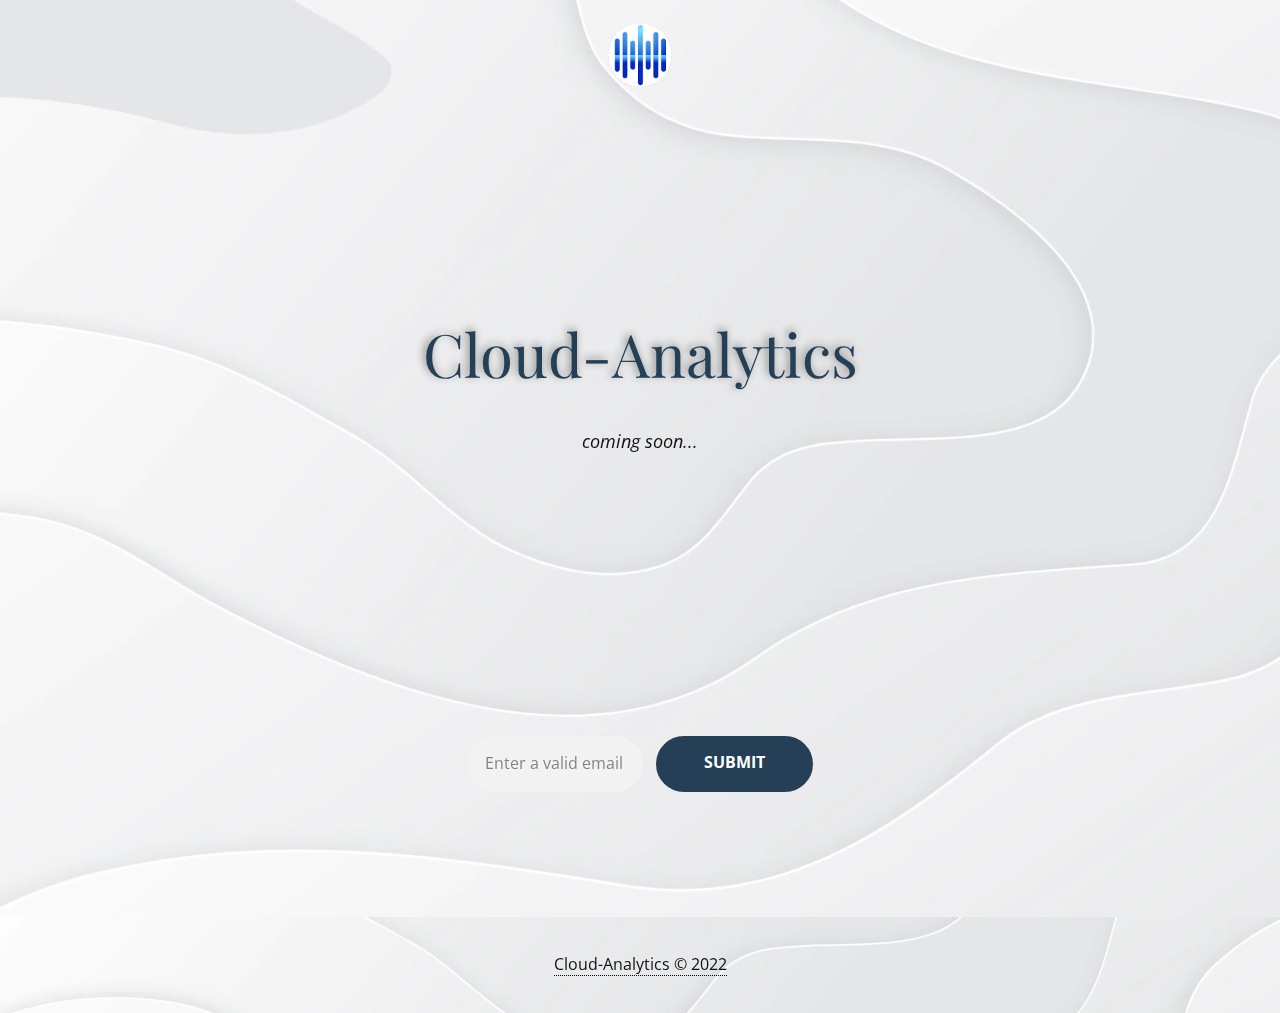
==== index.html @ 89d92451 "Update index.html" ====
<!DOCTYPE html>
<html style="font-size: 16px;" lang="en"><head>
   <meta name="viewport" content="width=device-width, initial-scale=0.7 user-scalable=no">
    <meta charset="utf-8">
    <meta name="keywords" content="Cloud-Analytics">
    <meta name="description" content="Cloud-Analytics">
    <title>Cloud-Analytics</title>
    <link rel="stylesheet" href="cloud.css" media="screen">
<link rel="stylesheet" href="Cloud-Analytics.css" media="screen">
    <script class="u-script" type="text/javascript" src="jquery.js" defer=""></script>
    <script class="u-script" type="text/javascript" src="cloud.js" defer=""></script>

    <meta name="referrer" content="origin">
    <meta property="og:title" content="Cloud-Analytics">
    <meta property="og:description" content="Cloud-Analytics">
    <meta property="og:image" content="/images/favicon.png">
    <meta property="og:url" content="https://cloud-analytics.co">
    <link id="u-theme-google-font" rel="stylesheet" href="https://fonts.googleapis.com/css?family=Montserrat:100,100i,200,200i,300,300i,400,400i,500,500i,600,600i,700,700i,800,800i,900,900i|Open+Sans:300,300i,400,400i,500,500i,600,600i,700,700i,800,800i">
    <link id="u-page-google-font" rel="stylesheet" href="https://fonts.googleapis.com/css?family=Playfair+Display:400,400i,500,500i,600,600i,700,700i,800,800i,900,900i">
    
    
    <script type="application/ld+json">{
		"@context": "http://schema.org",
		"@type": "Organization",
		"name": "cloudlaunch",
		"logo": "images/favicon.png"
"url": "https://i.imgur.com/BmWeyu3.gif",
}</script>
 
    <meta property="og:type" content="website">
  </head>
  <body data-home-page="Cloud-Analytics.html" data-home-page-title="Cloud-Analytics" class="u-body u-overlap u-overlap-transparent u-stick-footer u-xl-mode" data-lang="en"><header class="u-clearfix u-header u-header" id="sec-a7be"><div class="u-clearfix u-sheet u-sheet-1">
        <a href="/" class="u-image u-logo u-image-1" data-image-width="192" data-image-height="192">
          <img src="images/favicon.png" class="u-logo-image u-logo-image-1">
        </a>
      </div></header> 
    <section class="u-align-center u-clearfix u-uploaded-video u-video u-section-1" id="sec-edee">
      <div class="u-background-video u-expanded" style="">
        <div class="embed-responsive">
          <video class="embed-responsive-item" data-autoplay="1" loop="" muted="1" autoplay="autoplay" playsinline="">
            <source src="files/1209.mp4" type="video/mp4">
            <p>Your browser does not support HTML5 video.</p>
          </video>
        </div>
      </div>
      <div class="u-clearfix u-sheet u-sheet-1">
        <h1 class="u-custom-font u-font-playfair-display u-text u-text-1" data-animation-name="customAnimationIn" data-animation-duration="1500" data-animation-delay="0" data-animation-direction=""> Cloud-Analytics</h1>
        <p class="u-text u-text-2" data-animation-name="customAnimationIn" data-animation-duration="1500" data-animation-delay="500">coming soon...</p>
        <div class="u-form u-hidden-xs u-form-1">
          <form action="/" class="u-clearfix u-form-horizontal u-form-spacing-13 u-inner-form" source="email" name="form" style="padding: 0px;">
            <div class="u-form-email u-form-group u-label-none">
              <label for="email-6564" class="u-label u-label-1">Email</label>
              <input type="email" placeholder="Enter a valid email address" id="email-6564" name="email" class="u-border-5 u-border-grey-5 u-grey-5 u-input u-input-rectangle u-radius-50" required="">
            </div>
            <div class="u-align-left u-form-group u-form-submit u-label-none">
              <a href="#" class="u-active-palette-1-dark-3 u-border-5 u-border-active-palette-1-dark-3 u-border-hover-palette-1-dark-3 u-border-palette-1-base u-btn u-btn-round u-btn-submit u-button-style u-hover-palette-1-dark-3 u-palette-1-base u-radius-50 u-btn-1">Submit</a>
              <input type="submit" value="submit" class="u-form-control-hidden">
            </div>
            <div class="u-form-send-message u-form-send-success">submission received...</div>
            <div class="u-form-send-error u-form-send-message">Unable to send. Please fix errors then try again.</div>
            <input type="hidden" value="" name="recaptchaResponse">
            <input type="hidden" name="formServices" value="79f21104083711e670d4baa0f234811d">
          </form>
        </div>
      </div>
    </section>
    
    
    <footer class="u-align-center u-clearfix u-footer u-uploaded-video u-video" id="sec-b1d3"><div class="u-background-video u-expanded" style="">
        <div class="embed-responsive">
          <video class="embed-responsive-item" data-autoplay="1" loop="" muted="1" autoplay="autoplay" playsinline="">
            <source src="files/1209.mp4" type="video/mp4">
            <p>Your browser does not support HTML5 video.</p>
          </video>
        </div>
      </div><div class="u-clearfix u-sheet u-valign-middle u-sheet-1">
        <div class="u-clearfix u-custom-html u-expanded-width u-custom-html-1">
          <span class="hovertext" data-hover="Developed &amp; Designed By: haarshaan narendran"> Cloud-Analytics © 2022 </span>
          <style> .hovertext {
  position: relative;
  border-bottom: 1px dotted black;
}

.hovertext:before {
  content: attr(data-hover);
  visibility: hidden;
  opacity: 0;
  width: 140px;
  background-color: black;
  color: #fff;
  text-align: center;
  border-radius: 5px;
  padding: 5px 0;
  transition: opacity 1s ease-in-out;

  position: absolute;
  z-index: 1;
  left: 0;
  top: 110%;
}

.hovertext:hover:before {
  opacity: 1;
  visibility: visible;
}.hovertext:before {
  content: attr(data-hover);
  visibility: hidden;
  opacity: 0;
  width: max-content;
  background-color: black;
  color: #fff;
  text-align: center;
  border-radius: 5px;
  padding: 5px 5px;
  transition: opacity 1s ease-in-out;

  position: absolute;
  z-index: 1;
  left: 0;
  top: 110%;
} </style>
        </div>
      </div></footer>
  
</body></html>
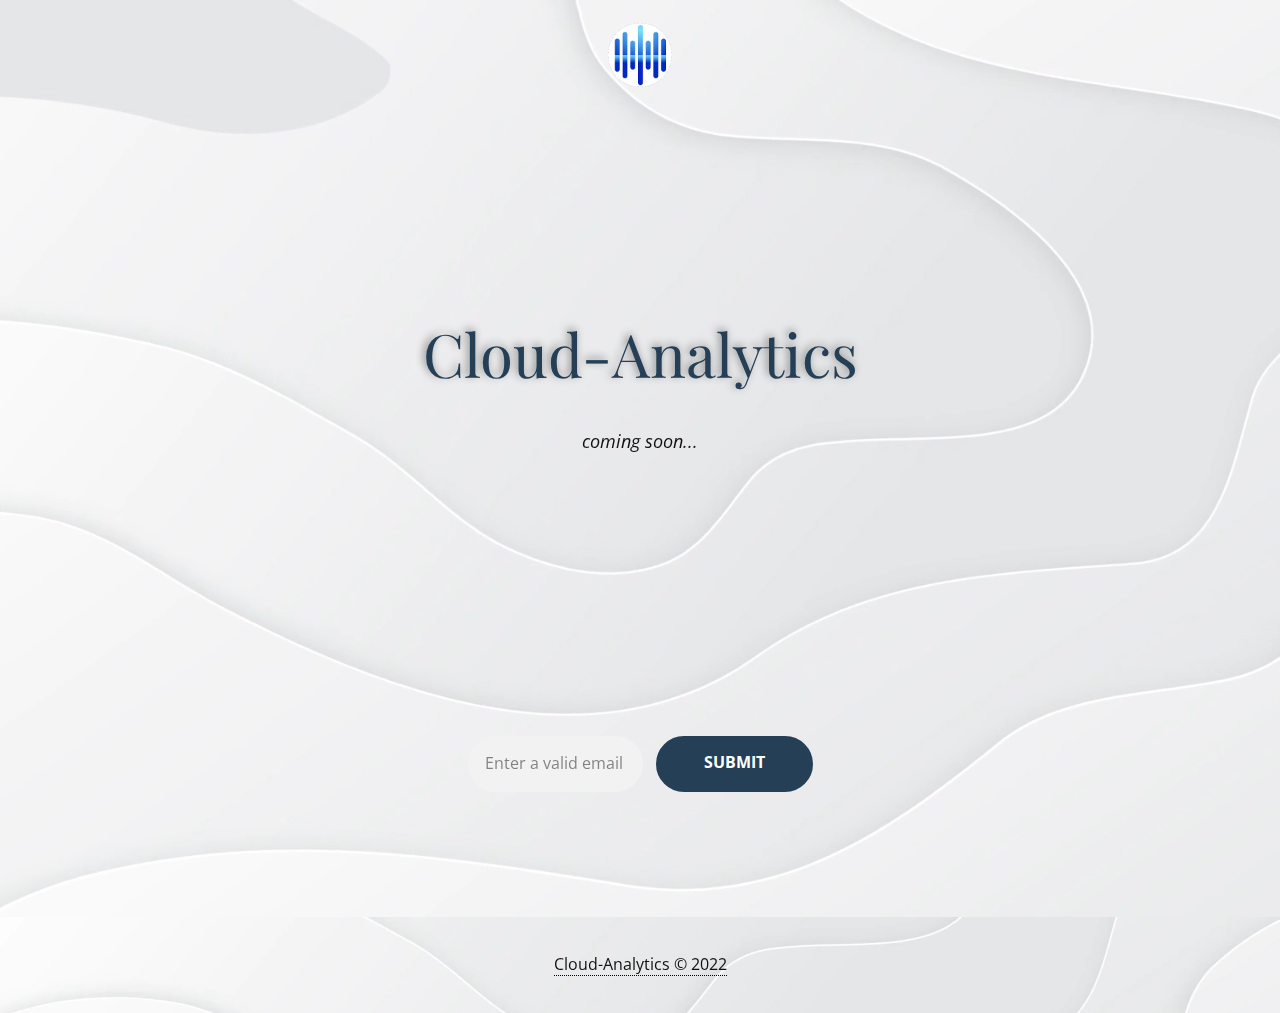
==== commit 69016d30: "Update index.html" ====
--- a/index.html
+++ b/index.html
@@ -9,6 +9,9 @@
 <link rel="stylesheet" href="Cloud-Analytics.css" media="screen">
     <script class="u-script" type="text/javascript" src="jquery.js" defer=""></script>
     <script class="u-script" type="text/javascript" src="cloud.js" defer=""></script>
+
+     <link rel="icon" href="favicon.png">
+	<script class="u-script" type="text/javascript" src="cloud-analytics.js" defer=""></script>
 
     <meta name="referrer" content="origin">
     <meta property="og:title" content="Cloud-Analytics">
@@ -47,7 +50,7 @@
         <h1 class="u-custom-font u-font-playfair-display u-text u-text-1" data-animation-name="customAnimationIn" data-animation-duration="1500" data-animation-delay="0" data-animation-direction=""> Cloud-Analytics</h1>
         <p class="u-text u-text-2" data-animation-name="customAnimationIn" data-animation-duration="1500" data-animation-delay="500">coming soon...</p>
         <div class="u-form u-hidden-xs u-form-1">
-          <form action="/" class="u-clearfix u-form-horizontal u-form-spacing-13 u-inner-form" source="email" name="form" style="padding: 0px;">
+          <form action="https://forms.nicepagesrv.com/Form/Process" class="u-clearfix u-form-horizontal u-form-spacing-13 u-inner-form" source="email" name="form" style="padding: 0px;">
             <div class="u-form-email u-form-group u-label-none">
               <label for="email-6564" class="u-label u-label-1">Email</label>
               <input type="email" placeholder="Enter a valid email address" id="email-6564" name="email" class="u-border-5 u-border-grey-5 u-grey-5 u-input u-input-rectangle u-radius-50" required="">
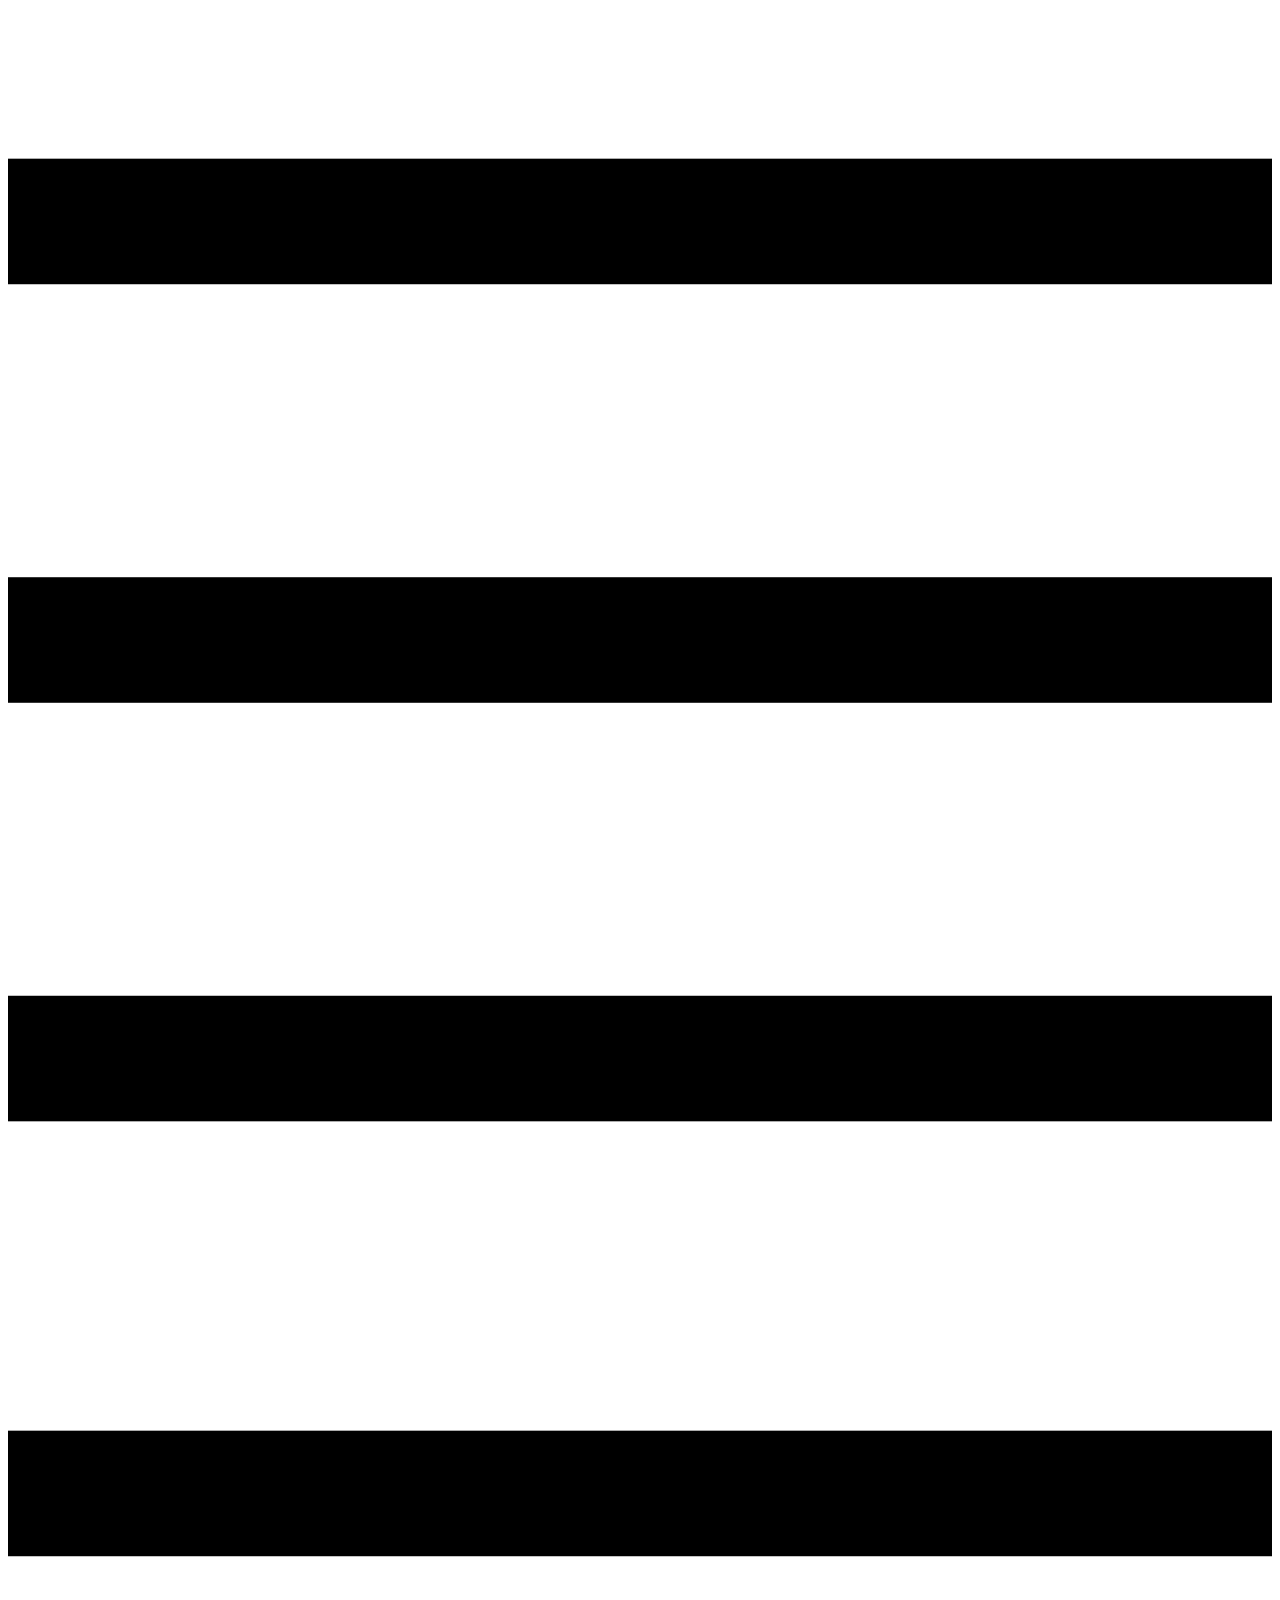
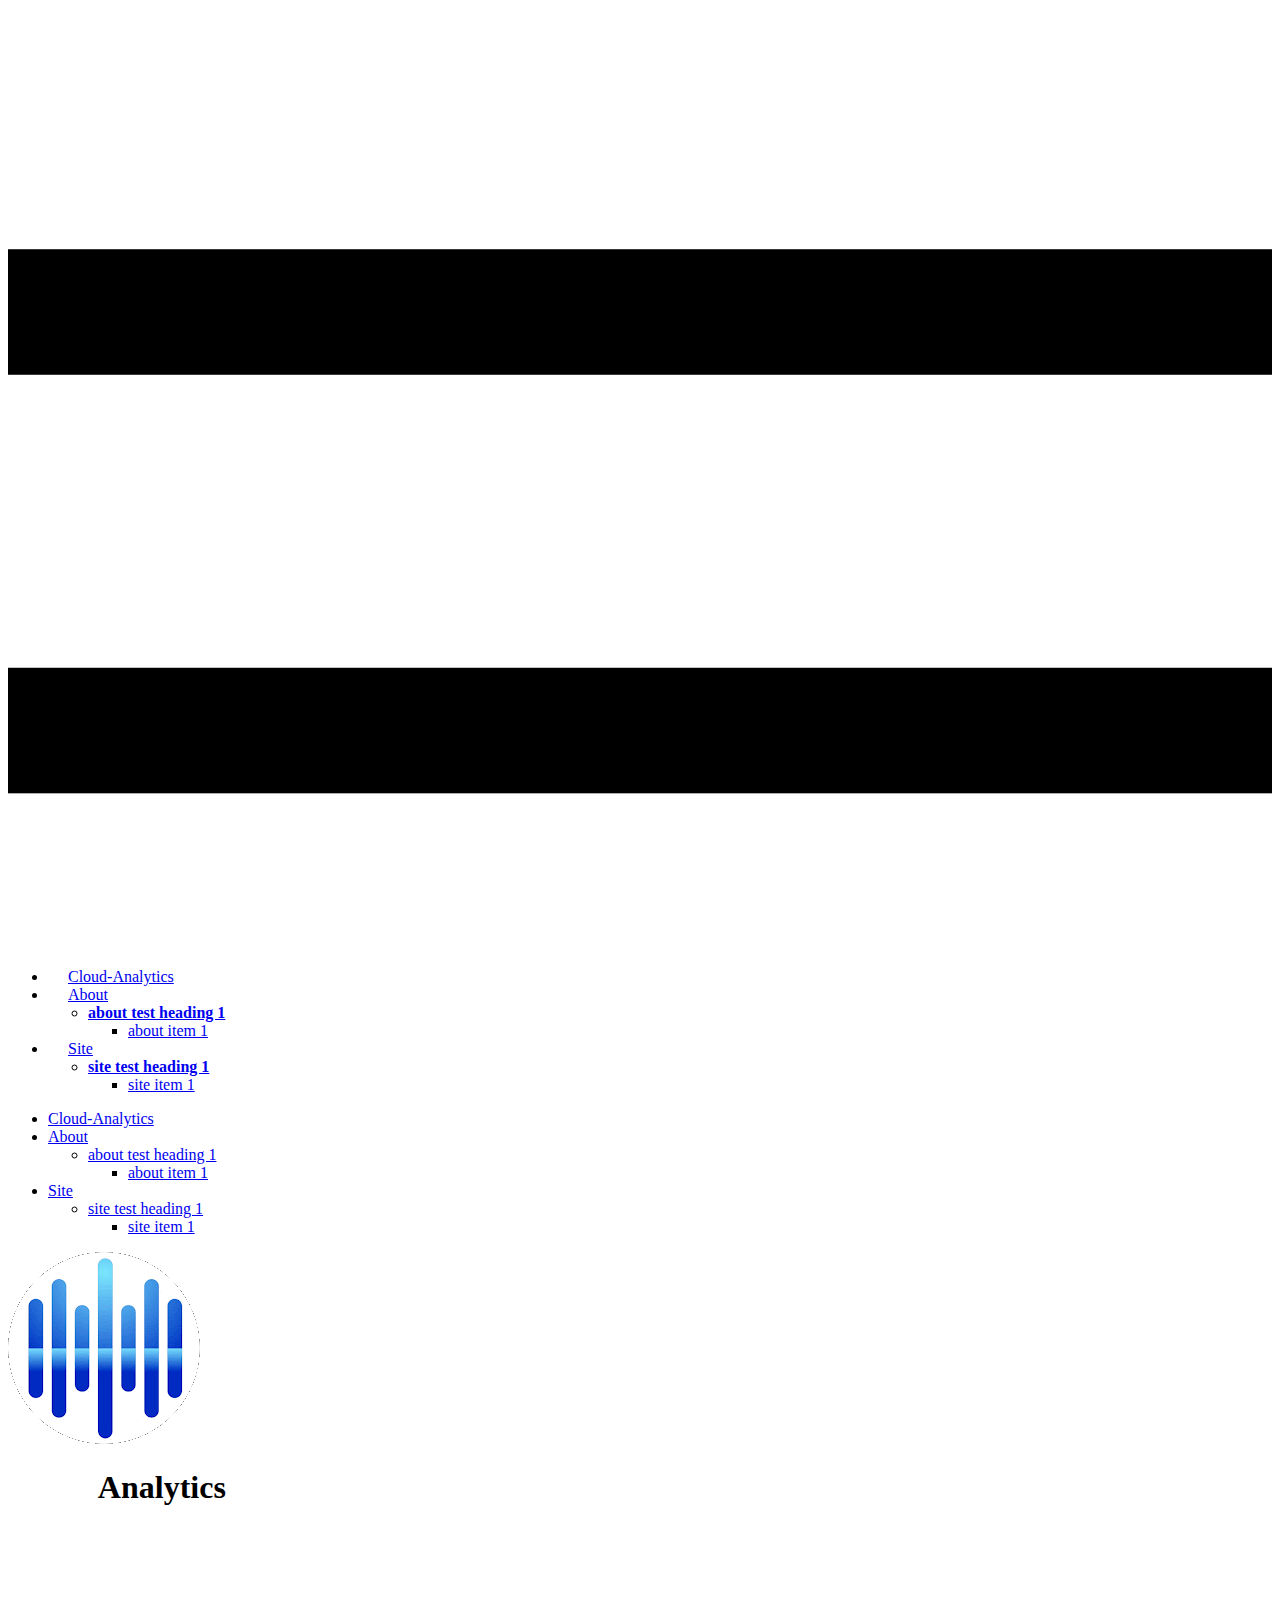
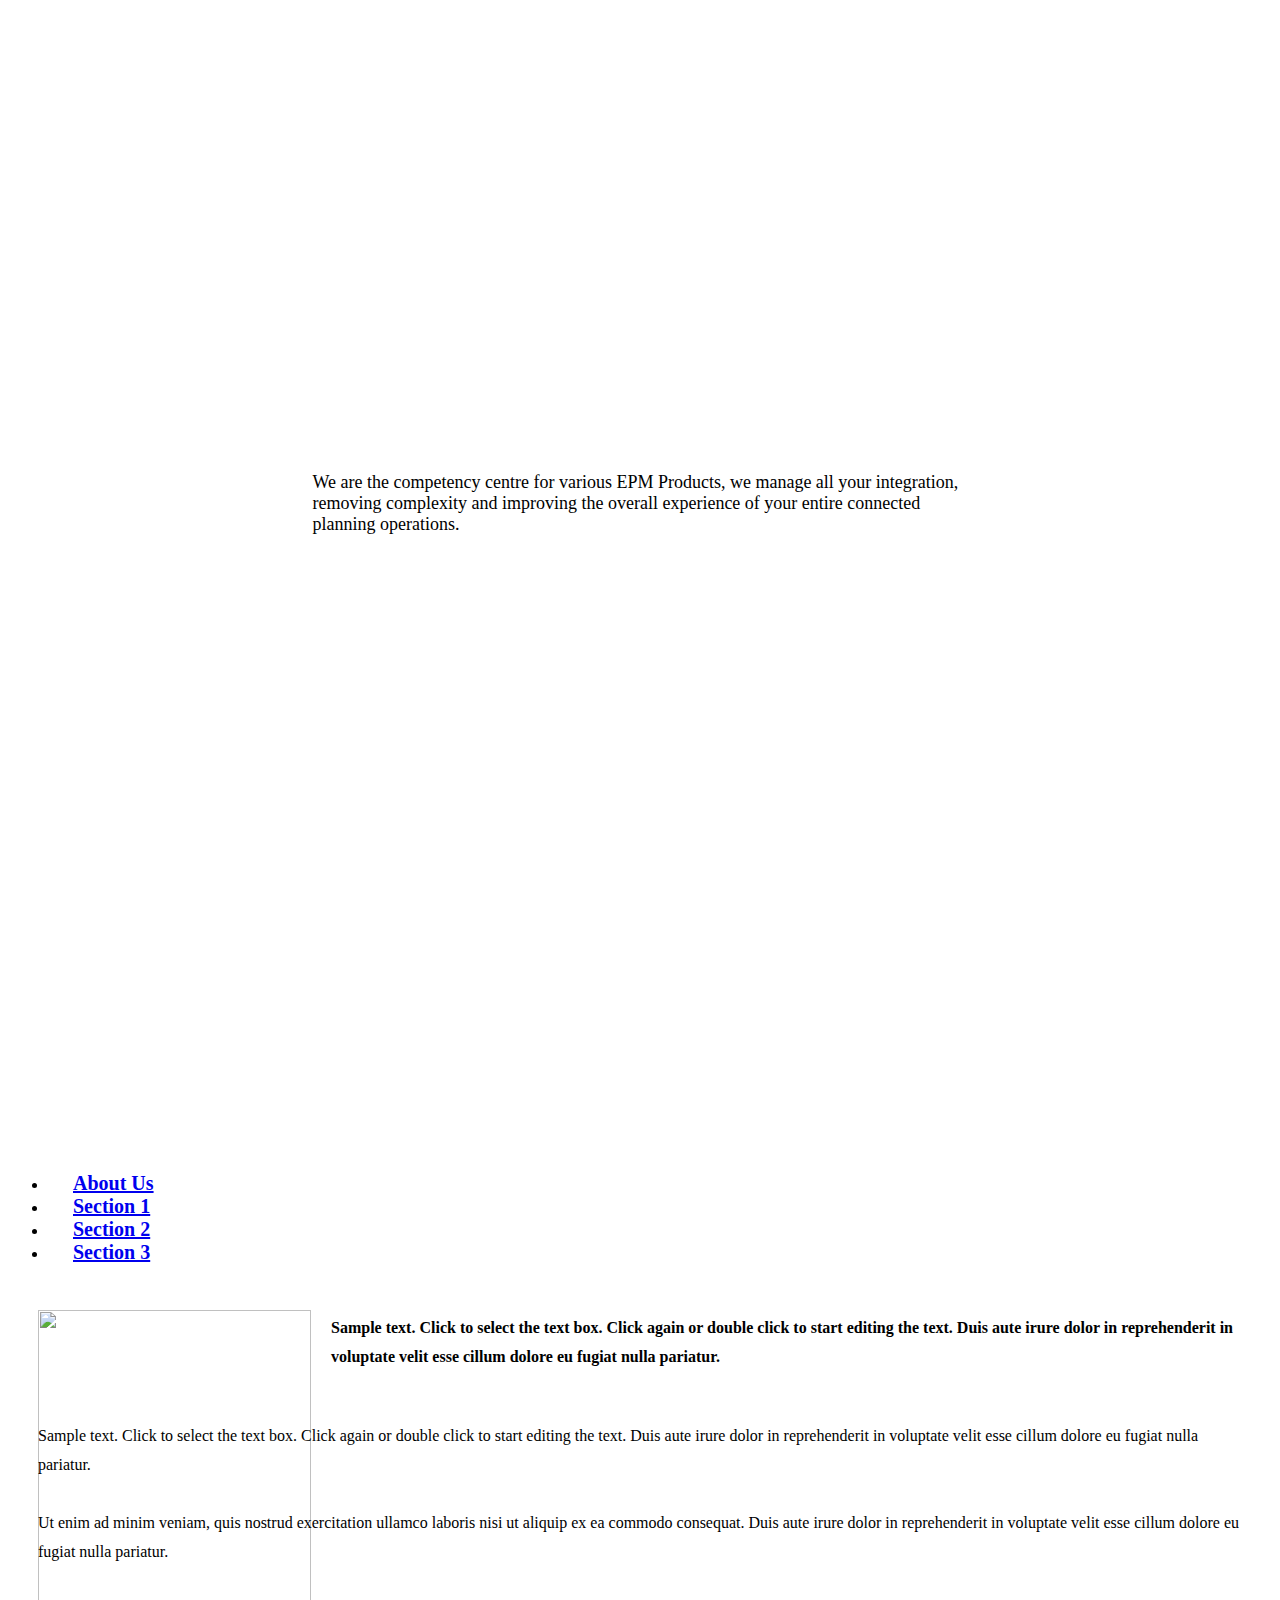
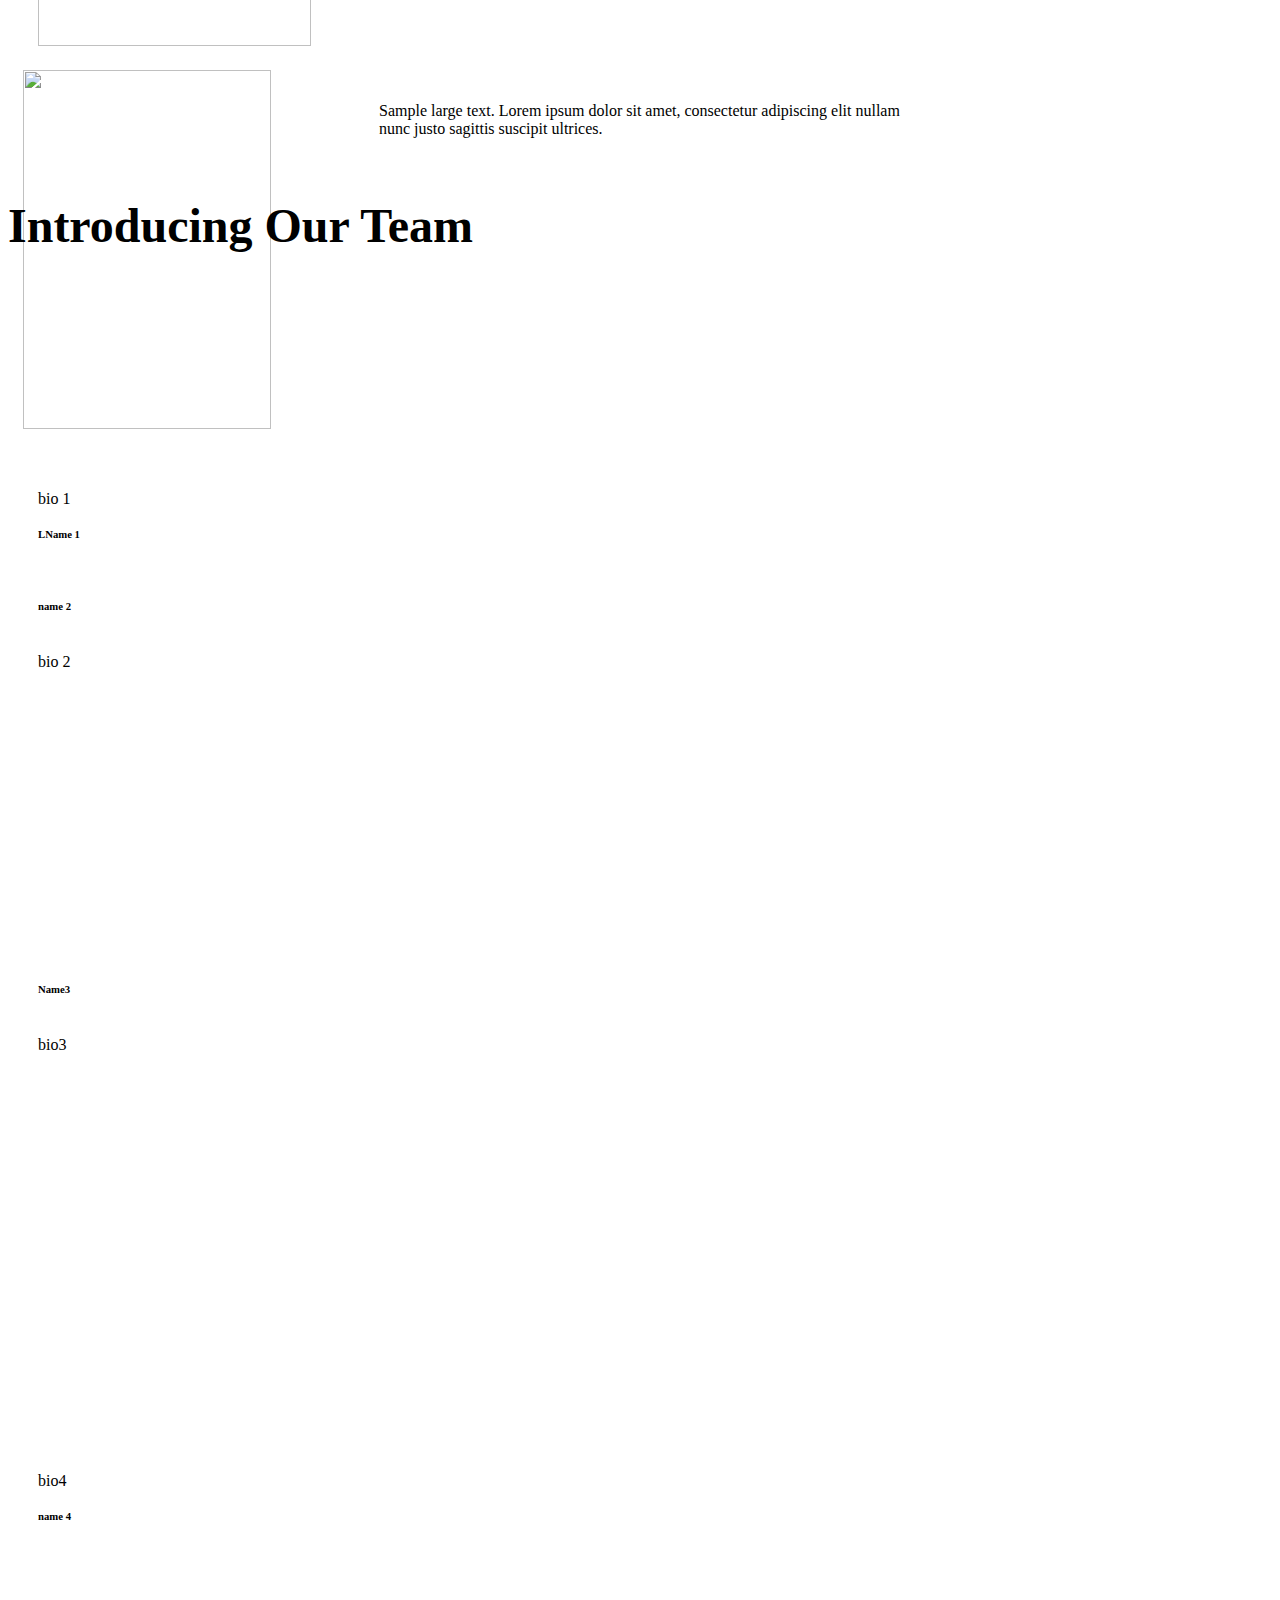
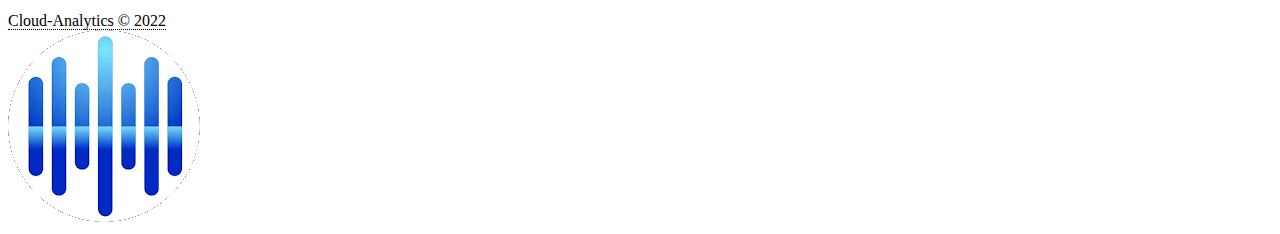
==== commit 99626f90: "Add files via upload" ====
--- a/index.html
+++ b/index.html
@@ -1,83 +1,197 @@
 <!DOCTYPE html>
 <html style="font-size: 16px;" lang="en"><head>
-   <meta name="viewport" content="width=device-width, initial-scale=0.7 user-scalable=no">
+    <meta name="viewport" content="width=device-width, initial-scale=1.0">
     <meta charset="utf-8">
-    <meta name="keywords" content="Cloud-Analytics">
-    <meta name="description" content="Cloud-Analytics">
+    <meta name="keywords" content="corporate, ​​We have the knowledge and experience, 01, 02, ​​We run all kinds of IT services that vow your success, ​We believe that people can be truly happy on the outside only after reaching happiness within., ​Looking For Visa Applications Just Call Us!, Meet The Team, ​Large payments volume or unique business model?, ​Small Pricing Plan For Your Creative Business">
+    <meta name="description" content="">
     <title>Cloud-Analytics</title>
-    <link rel="stylesheet" href="cloud.css" media="screen">
+    <link rel="stylesheet" href="nicepage.css" media="screen">
 <link rel="stylesheet" href="Cloud-Analytics.css" media="screen">
     <script class="u-script" type="text/javascript" src="jquery.js" defer=""></script>
-    <script class="u-script" type="text/javascript" src="cloud.js" defer=""></script>
-
-     <link rel="icon" href="favicon.png">
-	<script class="u-script" type="text/javascript" src="cloud-analytics.js" defer=""></script>
-
-    <meta name="referrer" content="origin">
-    <meta property="og:title" content="Cloud-Analytics">
-    <meta property="og:description" content="Cloud-Analytics">
-    <meta property="og:image" content="/images/favicon.png">
-    <meta property="og:url" content="https://cloud-analytics.co">
-    <link id="u-theme-google-font" rel="stylesheet" href="https://fonts.googleapis.com/css?family=Montserrat:100,100i,200,200i,300,300i,400,400i,500,500i,600,600i,700,700i,800,800i,900,900i|Open+Sans:300,300i,400,400i,500,500i,600,600i,700,700i,800,800i">
-    <link id="u-page-google-font" rel="stylesheet" href="https://fonts.googleapis.com/css?family=Playfair+Display:400,400i,500,500i,600,600i,700,700i,800,800i,900,900i">
+    <script class="u-script" type="text/javascript" src="nicepage.js" defer=""></script>
+    <meta name="generator" content="Nicepage 5.1.5, nicepage.com">
+    <link rel="icon" href="images/favicon.png">
+    <link id="u-theme-google-font" rel="stylesheet" href="https://fonts.googleapis.com/css?family=Roboto:100,100i,300,300i,400,400i,500,500i,700,700i,900,900i|Open+Sans:300,300i,400,400i,500,500i,600,600i,700,700i,800,800i">
+    <link id="u-page-google-font" rel="stylesheet" href="https://fonts.googleapis.com/css?family=Merriweather:300,300i,400,400i,700,700i,900,900i|Montserrat:100,100i,200,200i,300,300i,400,400i,500,500i,600,600i,700,700i,800,800i,900,900i">
+    
+    
     
     
     <script type="application/ld+json">{
 		"@context": "http://schema.org",
 		"@type": "Organization",
-		"name": "cloudlaunch",
-		"logo": "images/favicon.png"
-"url": "https://i.imgur.com/BmWeyu3.gif",
+		"name": "CloudAnalytics",
+		"logo": "images/favicon.png?rand=3e0a"
 }</script>
- 
+    <meta name="theme-color" content="#1d6df0">
+    <meta property="og:title" content="Cloud-Analytics">
+    <meta property="og:description" content="">
     <meta property="og:type" content="website">
   </head>
-  <body data-home-page="Cloud-Analytics.html" data-home-page-title="Cloud-Analytics" class="u-body u-overlap u-overlap-transparent u-stick-footer u-xl-mode" data-lang="en"><header class="u-clearfix u-header u-header" id="sec-a7be"><div class="u-clearfix u-sheet u-sheet-1">
-        <a href="/" class="u-image u-logo u-image-1" data-image-width="192" data-image-height="192">
-          <img src="images/favicon.png" class="u-logo-image u-logo-image-1">
+  <body data-home-page="Cloud-Analytics.html" data-home-page-title="Cloud-Analytics" class="u-body u-overlap u-overlap-contrast u-xl-mode" data-lang="en"><header class="u-clearfix u-header u-header" id="sec-2427"><div class="u-clearfix u-sheet u-sheet-1">
+        <nav class="u-align-left u-dropdown-icon u-menu u-menu-mega u-offcanvas u-offcanvas-shift u-menu-1" data-responsive-from="XS" data-position="">
+          <div class="menu-collapse" style="font-size: 1rem; font-weight: 700; letter-spacing: 0px;">
+            <a class="u-button-style u-custom-active-border-color u-custom-active-color u-custom-border u-custom-border-color u-custom-border-radius u-custom-borders u-custom-color u-custom-hover-border-color u-custom-hover-color u-custom-left-right-menu-spacing u-custom-padding-bottom u-custom-text-active-color u-custom-text-color u-custom-text-decoration u-custom-text-hover-color u-custom-text-shadow u-custom-top-bottom-menu-spacing u-nav-link" href="#" style="padding: 8px 0px; font-size: calc(1em + 18px);">
+              <svg class="u-svg-link" preserveAspectRatio="xMidYMin slice" viewBox="0 0 302 302" style=""><use xmlns:xlink="http://www.w3.org/1999/xlink" xlink:href="#svg-5c50"></use></svg>
+              <svg xmlns="http://www.w3.org/2000/svg" xmlns:xlink="http://www.w3.org/1999/xlink" version="1.1" id="svg-5c50" x="0px" y="0px" viewBox="0 0 302 302" style="enable-background:new 0 0 302 302;" xml:space="preserve" class="u-svg-content"><g><rect y="36" width="302" height="30"></rect><rect y="236" width="302" height="30"></rect><rect y="136" width="302" height="30"></rect>
+</g><g></g><g></g><g></g><g></g><g></g><g></g><g></g><g></g><g></g><g></g><g></g><g></g><g></g><g></g><g></g></svg>
+            </a>
+          </div>
+          <div class="u-custom-menu u-nav-container">
+            <ul class="u-nav u-unstyled u-nav-1"><li class="u-nav-item"><a class="u-active-white u-button-style u-custom-color-1 u-hover-palette-4-light-1 u-nav-link u-radius-2 u-text-active-palette-1-base u-text-hover-palette-2-base" href="Cloud-Analytics.html" style="padding: 10px 20px;">Cloud-Analytics</a>
+</li><li class="u-nav-item"><a class="u-active-white u-button-style u-custom-color-1 u-hover-palette-4-light-1 u-nav-link u-radius-2 u-text-active-palette-1-base u-text-hover-palette-2-base" href="About.html" style="padding: 10px 20px;">About</a><div class="level-2 u-border-1 u-border-grey-30 u-columns-auto u-inner-container-layout u-mega-popup u-nav-popup u-white u-nav-popup-1"><ul class="u-h-spacing-20 u-nav u-popupmenu-items u-unstyled u-v-spacing-11"><li class="u-nav-item"><a class="u-button-style u-nav-link u-text-body-color" href="/" style="font-weight: 700;">about test heading 1</a><div class="level-3 u-nav-popup"><ul class="u-h-spacing-20 u-nav u-unstyled u-v-spacing-10"><li class="u-nav-item"><a class="u-button-style u-nav-link u-text-body-color" href="/">about item 1</a>
+</li></ul>
+</div>
+</li></ul>
+</div>
+</li><li class="u-nav-item"><a class="u-active-white u-button-style u-custom-color-1 u-hover-palette-4-light-1 u-nav-link u-radius-2 u-text-active-palette-1-base u-text-hover-palette-2-base" href="Site.html" style="padding: 10px 2px 10px 20px;">Site</a><div class="level-2 u-border-1 u-border-grey-30 u-columns-auto u-inner-container-layout u-mega-popup u-nav-popup u-white u-nav-popup-3"><ul class="u-h-spacing-20 u-nav u-popupmenu-items u-unstyled u-v-spacing-11"><li class="u-nav-item"><a class="u-button-style u-nav-link u-text-body-color" href="/" style="font-weight: 700;">site test heading 1</a><div class="level-3 u-nav-popup"><ul class="u-h-spacing-20 u-nav u-unstyled u-v-spacing-10"><li class="u-nav-item"><a class="u-button-style u-nav-link u-text-body-color" href="/">site item 1</a>
+</li></ul>
+</div>
+</li></ul>
+</div>
+</li></ul>
+          </div>
+          <div class="u-custom-menu u-nav-container-collapse">
+            <div class="u-align-center u-black u-container-style u-inner-container-layout u-opacity u-opacity-95 u-sidenav">
+              <div class="u-inner-container-layout u-sidenav-overflow">
+                <div class="u-menu-close"></div>
+                <ul class="u-align-center u-nav u-popupmenu-items u-unstyled u-nav-6"><li class="u-nav-item"><a class="u-button-style u-nav-link" href="Cloud-Analytics.html">Cloud-Analytics</a>
+</li><li class="u-nav-item"><a class="u-button-style u-nav-link" href="About.html">About</a><div class="u-nav-popup"><ul class="u-h-spacing-20 u-nav u-unstyled u-v-spacing-11"><li class="u-nav-item"><a class="u-button-style u-nav-link" href="/">about test heading 1</a><div class="u-nav-popup"><ul class="u-h-spacing-20 u-nav u-unstyled u-v-spacing-11"><li class="u-nav-item"><a class="u-button-style u-nav-link" href="/">about item 1</a>
+</li></ul>
+</div>
+</li></ul>
+</div>
+</li><li class="u-nav-item"><a class="u-button-style u-nav-link" href="Site.html">Site</a><div class="u-nav-popup"><ul class="u-h-spacing-20 u-nav u-unstyled u-v-spacing-11"><li class="u-nav-item"><a class="u-button-style u-nav-link" href="/">site test heading 1</a><div class="u-nav-popup"><ul class="u-h-spacing-20 u-nav u-unstyled u-v-spacing-11"><li class="u-nav-item"><a class="u-button-style u-nav-link" href="/">site item 1</a>
+</li></ul>
+</div>
+</li></ul>
+</div>
+</li></ul>
+              </div>
+            </div>
+            <div class="u-black u-menu-overlay u-opacity u-opacity-70"></div>
+          </div>
+        </nav>
+        <a href="https://nicepage.com/wordpress-website-builder" class="u-image u-logo u-image-1" data-image-width="192" data-image-height="192">
+          <img src="images/favicon.png?rand=3e0a" class="u-logo-image u-logo-image-1">
         </a>
-      </div></header> 
-    <section class="u-align-center u-clearfix u-uploaded-video u-video u-section-1" id="sec-edee">
-      <div class="u-background-video u-expanded" style="">
+        <h1 class="u-hover-feature u-text u-text-default-lg u-text-default-md u-text-default-xl u-text-1">
+          <span class="u-text-palette-1-base">
+            <font color="#ffffff">Cloud</font>
+            <span class="u-text-custom-color-1">Analytics</span>
+          </span>
+        </h1>
+      </div></header>
+    <section class="u-clearfix u-shading u-uploaded-video u-video u-section-1" id="sec-7ab4">
+      <div class="u-background-video u-expanded u-video-contain" style="filter: brightness(0.8);">
         <div class="embed-responsive">
           <video class="embed-responsive-item" data-autoplay="1" loop="" muted="1" autoplay="autoplay" playsinline="">
-            <source src="files/1209.mp4" type="video/mp4">
+            <source src="files/businessbackgroundwithbigdataandlaptophd2022.mp4" type="video/mp4">
             <p>Your browser does not support HTML5 video.</p>
           </video>
         </div>
       </div>
       <div class="u-clearfix u-sheet u-sheet-1">
-        <h1 class="u-custom-font u-font-playfair-display u-text u-text-1" data-animation-name="customAnimationIn" data-animation-duration="1500" data-animation-delay="0" data-animation-direction=""> Cloud-Analytics</h1>
-        <p class="u-text u-text-2" data-animation-name="customAnimationIn" data-animation-duration="1500" data-animation-delay="500">coming soon...</p>
-        <div class="u-form u-hidden-xs u-form-1">
-          <form action="https://forms.nicepagesrv.com/Form/Process" class="u-clearfix u-form-horizontal u-form-spacing-13 u-inner-form" source="email" name="form" style="padding: 0px;">
-            <div class="u-form-email u-form-group u-label-none">
-              <label for="email-6564" class="u-label u-label-1">Email</label>
-              <input type="email" placeholder="Enter a valid email address" id="email-6564" name="email" class="u-border-5 u-border-grey-5 u-grey-5 u-input u-input-rectangle u-radius-50" required="">
-            </div>
-            <div class="u-align-left u-form-group u-form-submit u-label-none">
-              <a href="#" class="u-active-palette-1-dark-3 u-border-5 u-border-active-palette-1-dark-3 u-border-hover-palette-1-dark-3 u-border-palette-1-base u-btn u-btn-round u-btn-submit u-button-style u-hover-palette-1-dark-3 u-palette-1-base u-radius-50 u-btn-1">Submit</a>
-              <input type="submit" value="submit" class="u-form-control-hidden">
-            </div>
-            <div class="u-form-send-message u-form-send-success">submission received...</div>
-            <div class="u-form-send-error u-form-send-message">Unable to send. Please fix errors then try again.</div>
-            <input type="hidden" value="" name="recaptchaResponse">
-            <input type="hidden" name="formServices" value="79f21104083711e670d4baa0f234811d">
-          </form>
-        </div>
-      </div>
+        <blockquote class="u-custom-font u-font-merriweather u-hover-feature u-text u-text-1"> We are  the competency centre for various EPM Products, we manage all your integration, removing complexity and improving the overall experience of your entire connected planning operations.<br>
+        </blockquote>
+      </div>
+      
     </section>
-    
-    
-    <footer class="u-align-center u-clearfix u-footer u-uploaded-video u-video" id="sec-b1d3"><div class="u-background-video u-expanded" style="">
-        <div class="embed-responsive">
-          <video class="embed-responsive-item" data-autoplay="1" loop="" muted="1" autoplay="autoplay" playsinline="">
-            <source src="files/1209.mp4" type="video/mp4">
-            <p>Your browser does not support HTML5 video.</p>
-          </video>
-        </div>
-      </div><div class="u-clearfix u-sheet u-valign-middle u-sheet-1">
-        <div class="u-clearfix u-custom-html u-expanded-width u-custom-html-1">
+    <section class="u-align-center u-clearfix u-palette-5-dark-3 u-section-2" id="carousel_9fe2">
+      <div class="u-clearfix u-sheet u-valign-middle-lg u-valign-middle-md u-valign-middle-sm u-valign-middle-xl u-sheet-1">
+        <div class="u-expanded-width u-tab-links-align-justify u-tabs u-tabs-1">
+          <ul class="u-tab-list u-unstyled" role="tablist">
+            <li class="u-tab-item" role="presentation">
+              <a class="active u-active-custom-color-1 u-button-style u-custom-color-2 u-hover-white u-tab-link u-tab-link-1" id="link-tab-0da5" href="#tab-0da5" role="tab" aria-controls="tab-0da5" aria-selected="true">About Us</a>
+            </li>
+            <li class="u-tab-item" role="presentation">
+              <a class="u-active-custom-color-1 u-button-style u-custom-color-2 u-hover-white u-tab-link u-tab-link-2" id="link-tab-14b7" href="#tab-14b7" role="tab" aria-controls="tab-14b7" aria-selected="false">Section 1</a>
+            </li>
+            <li class="u-tab-item" role="presentation">
+              <a class="u-active-custom-color-1 u-button-style u-custom-color-2 u-hover-white u-tab-link u-tab-link-3" id="link-tab-2917" href="#tab-2917" role="tab" aria-controls="tab-2917" aria-selected="false">Section 2</a>
+            </li>
+            <li class="u-tab-item u-tab-item-4" role="presentation">
+              <a class="u-active-custom-color-1 u-button-style u-custom-color-2 u-hover-white u-tab-link u-tab-link-4" id="tab-7fce" href="#link-tab-7fce" role="tab" aria-controls="link-tab-7fce" aria-selected="false">Section 3</a>
+            </li>
+          </ul>
+          <div class="u-tab-content">
+            <div class="u-container-style u-tab-active u-tab-pane u-white u-tab-pane-1" id="tab-0da5" role="tabpanel" aria-labelledby="link-tab-0da5">
+              <div class="u-container-layout u-container-layout-1">
+                <img src="images/aerial-view-business-data-analysis-graph_53876-146152.jpg.webp" alt="" class="u-expanded-width-sm u-expanded-width-xs u-image u-image-default u-image-1" data-image-width="2000" data-image-height="1146">
+                <p class="u-text u-text-1">Sample text. Click to select the text box. Click again or double click to start editing the text. Duis aute irure dolor in reprehenderit in voluptate velit esse cillum dolore eu fugiat nulla pariatur.</p>
+              </div>
+            </div>
+            <div class="u-container-style u-tab-pane u-white u-tab-pane-2" id="tab-14b7" role="tabpanel" aria-labelledby="link-tab-14b7">
+              <div class="u-container-layout u-container-layout-2">
+                <p class="u-text u-text-2">Sample text. Click to select the text box. Click again or double click to start editing the text. Duis aute irure dolor in reprehenderit in voluptate velit esse cillum dolore eu fugiat nulla pariatur.<br>
+                  <br>Ut enim ad minim veniam, quis nostrud exercitation ullamco laboris nisi ut aliquip ex ea commodo consequat.&nbsp;Duis aute irure dolor in reprehenderit in voluptate velit esse cillum dolore eu fugiat nulla pariatur. 
+                </p>
+              </div>
+            </div>
+            <div class="u-container-style u-tab-pane u-white u-tab-pane-3" id="tab-2917" role="tabpanel" aria-labelledby="link-tab-2917">
+              <div class="u-container-layout u-container-layout-3"></div>
+            </div>
+            <div class="u-container-style u-tab-pane u-white u-tab-pane-4" id="link-tab-7fce" role="tabpanel" aria-labelledby="tab-7fce">
+              <div class="u-container-layout u-container-layout-4">
+                <img class="u-image u-image-round u-radius-10 u-image-2" src="images/299666721c06ae402de795292ccfb46b5b74e4a23ade87b41986cfd1b87d6870879c7d539ce2db47219a22cd30966c3dd4217e8da13adfcd75aeac_1280.jpg" alt="" data-image-width="1280" data-image-height="850">
+                <p class="u-custom-font u-font-merriweather u-large-text u-text u-text-variant u-text-3">Sample large text. Lorem ipsum dolor sit amet, consectetur adipiscing elit nullam nunc justo sagittis suscipit ultrices.</p>
+              </div>
+            </div>
+          </div>
+        </div>
+      </div>
+    </section>
+    <section class="u-align-center u-clearfix u-section-3" id="carousel_53c3">
+      <div class="u-clearfix u-sheet u-valign-middle-sm u-sheet-1">
+        <h2 class="u-custom-font u-font-montserrat u-text u-text-default u-text-1">Introducing Our Team</h2>
+        <div class="u-clearfix u-expanded-width u-gutter-40 u-layout-wrap u-layout-wrap-1">
+          <div class="u-gutter-0 u-layout">
+            <div class="u-layout-col">
+              <div class="u-size-30">
+                <div class="u-layout-row">
+                  <div class="u-align-left u-container-style u-layout-cell u-size-30 u-layout-cell-1">
+                    <div class="u-container-layout u-valign-top-lg u-valign-top-md u-valign-top-xl u-container-layout-1">
+                      <div class="u-image u-image-circle u-image-1" data-image-width="170" data-image-height="170"></div>
+                      <p class="u-text u-text-default u-text-2">bio 1</p>
+                      <h6 class="u-text u-text-default u-text-3">LName 1</h6>
+                    </div>
+                  </div>
+                  <div class="u-align-right u-container-style u-grey-5 u-layout-cell u-size-30 u-layout-cell-2">
+                    <div class="u-container-layout u-valign-bottom-lg u-valign-bottom-md u-valign-bottom-xl u-container-layout-2">
+                      <h6 class="u-text u-text-default u-text-4">name 2</h6>
+                      <p class="u-text u-text-5">bio 2</p>
+                      <div class="u-image u-image-circle u-image-2" data-image-width="170" data-image-height="170"></div>
+                    </div>
+                  </div>
+                </div>
+              </div>
+              <div class="u-size-30">
+                <div class="u-layout-row">
+                  <div class="u-align-right u-container-style u-grey-5 u-layout-cell u-size-30 u-layout-cell-3">
+                    <div class="u-container-layout u-valign-top-lg u-valign-top-md u-valign-top-xl u-container-layout-3">
+                      <h6 class="u-text u-text-default u-text-6">Name3</h6>
+                      <p class="u-text u-text-7">bio3</p>
+                      <div class="u-image u-image-circle u-image-3" data-image-width="170" data-image-height="170"></div>
+                    </div>
+                  </div>
+                  <div class="u-align-left u-container-style u-layout-cell u-size-30 u-layout-cell-4">
+                    <div class="u-container-layout u-valign-top-lg u-valign-top-md u-valign-top-xl u-container-layout-4">
+                      <div class="u-image u-image-circle u-image-4" data-image-width="170" data-image-height="170"></div>
+                      <p class="u-text u-text-default u-text-8">bio4</p>
+                      <h6 class="u-text u-text-default u-text-9">name 4</h6>
+                    </div>
+                  </div>
+                </div>
+              </div>
+            </div>
+          </div>
+        </div>
+      </div>
+    </section>
+    
+    
+    <footer class="u-align-center u-clearfix u-footer u-grey-80 u-footer" id="sec-7778"><div class="u-clearfix u-sheet u-sheet-1">
+        <div class="u-clearfix u-custom-html u-custom-html-1">
           <span class="hovertext" data-hover="Developed &amp; Designed By: haarshaan narendran"> Cloud-Analytics © 2022 </span>
           <style> .hovertext {
   position: relative;
@@ -123,6 +237,9 @@
   top: 110%;
 } </style>
         </div>
+        <a href="https://nicepage.com/wordpress-website-builder" class="u-image u-logo u-image-1" data-image-width="192" data-image-height="192">
+          <img src="images/favicon.png?rand=3e0a" class="u-logo-image u-logo-image-1">
+        </a>
       </div></footer>
   
-</body></html>
+</body></html>--- a/Cloud-Analytics.css
+++ b/Cloud-Analytics.css
@@ -1,87 +1,681 @@
 .u-section-1 .u-sheet-1 {
-  min-height: 917px;
+  min-height: 50vw;
 }
 
 .u-section-1 .u-text-1 {
-  text-shadow: -2px -2px 8px rgba(128,128,128,1);
-  --animation-custom_in-translate_y: -300px;
-  --animation-custom_in-scale: 1;
-  width: 678px;
-  font-size: 3.75rem;
-  font-family: "Playfair Display", serif;
-  font-weight: normal;
-  margin: 320px auto 0;
-}
-
-.u-section-1 .u-text-2 {
-  line-height: 2;
-  font-style: italic;
   font-size: 1.125rem;
-  font-weight: 400;
-  --animation-custom_in-translate_x: 0px;
-  --animation-custom_in-translate_y: 0px;
-  --animation-custom_in-opacity: 0;
-  --animation-custom_in-rotate: 0deg;
-  --animation-custom_in-scale: 0.3;
-  width: 568px;
-  margin: 37px auto 0;
-}
-
-.u-section-1 .u-form-1 {
-  height: 57px;
-  width: 345px;
-  margin: 276px auto 60px;
-}
-
-.u-section-1 .u-label-1 {
-  font-size: 1.125rem;
-}
-
-.u-section-1 .u-btn-1 {
-  background-image: none;
-  text-transform: uppercase;
-  font-weight: 700;
-  border-style: solid;
-  padding: 9px 43px 11px;
+  transition-duration: 0.5s;
+  text-shadow: 2px 0 0 rgba(0,0,0,0);
+  transform: translateX(0px) translateY(0px) scale(1) rotate(0deg);
+  width: 655px;
+  margin: 390px auto 60px;
 }
 
 @media (max-width: 1199px) {
   .u-section-1 .u-text-1 {
-    font-size: 3.4375rem;
-    --animation-custom_in-translate_x: 0px;
-    --animation-custom_in-opacity: 0;
-    --animation-custom_in-rotate: 0deg;
+    font-size: 1.25rem;
+    margin-top: 378px;
   }
 }
 
 @media (max-width: 991px) {
   .u-section-1 .u-text-1 {
-    font-size: 2.625rem;
+    width: auto;
+    margin-top: 365px;
+    margin-left: 33px;
+    margin-right: 33px;
   }
 }
 
 @media (max-width: 767px) {
   .u-section-1 .u-text-1 {
-    font-size: 2.375rem;
-    width: 540px;
-  }
-
-  .u-section-1 .u-text-2 {
-    width: 540px;
+    margin-top: 370px;
+    margin-left: 0;
+    margin-right: 0;
   }
 }
 
 @media (max-width: 575px) {
+  .u-section-1 .u-sheet-1 {
+    min-height: 597px;
+  }
+
   .u-section-1 .u-text-1 {
-    font-size: 2.25rem;
-    width: 340px;
-  }
-
-  .u-section-1 .u-text-2 {
-    width: 340px;
-  }
-
-  .u-section-1 .u-form-1 {
-    width: 340px;
+    font-size: 1.125rem;
+    margin-top: 293px;
+  }
+}
+
+.u-section-1 .u-text-1,
+.u-section-1 .u-text-1:before,
+.u-section-1 .u-text-1 > .u-container-layout:before {
+  transition-property: fill, color, background-color, stroke-width, border-style, border-width, border-top-width, border-left-width, border-right-width, border-bottom-width, custom-border, borders, box-shadow, text-shadow, opacity, border-radius, stroke, border-color, font-size, font-style, font-weight, text-decoration, letter-spacing, transform, background-image, image-zoom, background-size, background-position;
+}
+
+.u-section-1 .u-text-1.u-text-1.u-text-1:hover {
+  text-shadow: 2px 2px 8px rgba(128,128,128,1) !important;
+  transform: scale(1.05) !important;
+}
+
+.u-section-1 .u-text-1.u-text-1.u-text-1.hover {
+  text-shadow: 2px 2px 8px rgba(128,128,128,1) !important;
+  transform: scale(1.05) !important;
+}
+
+.u-section-1 .u-container-layout:hover .u-text-1 {
+  transform: rotate(0deg) scale(1) translateX(0px) translateY(0px) !important;
+}
+
+.u-container-layout.hover .u-section-1 .u-text-1 {
+  transform: rotate(0deg) scale(1) translateX(0px) translateY(0px) !important;
+} .u-section-2 {
+  background-image: none;
+}
+
+.u-section-2 .u-sheet-1 {
+  min-height: 559px;
+}
+
+.u-section-2 .u-tabs-1 {
+  min-height: 439px;
+  height: auto;
+  margin-top: 60px;
+  margin-bottom: 60px;
+}
+
+.u-section-2 .u-tab-link-1 {
+  font-size: 1.25rem;
+  background-image: none;
+  font-weight: 600;
+  padding: 10px 25px;
+}
+
+.u-section-2 .u-tab-link-2 {
+  font-size: 1.25rem;
+  background-image: none;
+  font-weight: 600;
+  padding: 10px 25px;
+}
+
+.u-section-2 .u-tab-link-3 {
+  font-size: 1.25rem;
+  background-image: none;
+  font-weight: 600;
+  padding: 10px 25px;
+}
+
+.u-section-2 .u-tab-item-4 {
+  margin-bottom: 0;
+}
+
+.u-section-2 .u-tab-link-4 {
+  font-size: 1.25rem;
+  background-image: none;
+  font-weight: 600;
+  padding: 10px 25px;
+}
+
+.u-section-2 .u-tab-pane-1 {
+  background-image: none;
+}
+
+.u-section-2 .u-container-layout-1 {
+  padding: 21px 30px;
+}
+
+.u-section-2 .u-image-1 {
+  width: 273px;
+  height: 336px;
+  margin: 9px auto 0 0;
+}
+
+.u-section-2 .u-text-1 {
+  line-height: 1.8;
+  font-weight: 700;
+  margin: -336px 0 0 293px;
+}
+
+.u-section-2 .u-tab-pane-2 {
+  background-image: none;
+}
+
+.u-section-2 .u-container-layout-2 {
+  padding: 30px;
+}
+
+.u-section-2 .u-text-2 {
+  line-height: 1.8;
+  margin: 0;
+}
+
+.u-section-2 .u-tab-pane-3 {
+  background-image: none;
+}
+
+.u-section-2 .u-container-layout-3 {
+  padding: 30px;
+}
+
+.u-section-2 .u-tab-pane-4 {
+  background-image: none;
+}
+
+.u-section-2 .u-container-layout-4 {
+  padding: 0 15px;
+}
+
+.u-section-2 .u-image-2 {
+  width: 248px;
+  height: 359px;
+  margin: 14px auto 0 0;
+}
+
+.u-section-2 .u-text-3 {
+  font-weight: 400;
+  width: 522px;
+  margin: -331px auto 0;
+}
+
+@media (max-width: 1199px) {
+  .u-section-2 .u-image-1 {
+    height: 365px;
+  }
+
+  .u-section-2 .u-text-1 {
+    width: auto;
+    margin-top: -365px;
+    margin-left: 298px;
+  }
+
+  .u-section-2 .u-image-2 {
+    height: 358px;
+  }
+
+  .u-section-2 .u-text-3 {
+    margin-top: -330px;
+  }
+}
+
+@media (max-width: 991px) {
+  .u-section-2 .u-text-1 {
+    margin-left: 306px;
+  }
+}
+
+@media (max-width: 767px) {
+  .u-section-2 .u-container-layout-1 {
+    padding-left: 25px;
+    padding-right: 25px;
+  }
+
+  .u-section-2 .u-image-1 {
+    height: 329px;
+    margin-right: initial;
+    margin-left: initial;
+    width: auto;
+  }
+
+  .u-section-2 .u-text-1 {
+    margin-top: 20px;
+    margin-right: auto;
+    margin-left: 0;
+  }
+
+  .u-section-2 .u-container-layout-2 {
+    padding-left: 10px;
+    padding-right: 10px;
+  }
+
+  .u-section-2 .u-container-layout-3 {
+    padding-left: 10px;
+    padding-right: 10px;
+  }
+
+  .u-section-2 .u-container-layout-4 {
+    padding-left: 10px;
+    padding-right: 10px;
+  }
+
+  .u-section-2 .u-text-3 {
+    width: 520px;
+  }
+}
+
+@media (max-width: 575px) {
+  .u-section-2 .u-sheet-1 {
+    min-height: 762px;
+  }
+
+  .u-section-2 .u-tabs-1 {
+    min-height: 663px;
+    margin-top: 59px;
+    margin-bottom: 40px;
+  }
+
+  .u-section-2 .u-container-layout-1 {
+    padding-left: 20px;
+    padding-right: 20px;
+  }
+
+  .u-section-2 .u-image-1 {
+    height: 315px;
+    margin-top: 0;
+    width: auto;
+    margin-right: initial;
+    margin-left: initial;
+  }
+
+  .u-section-2 .u-text-1 {
+    margin-top: 29px;
+    margin-right: 0;
+  }
+
+  .u-section-2 .u-text-3 {
+    width: 320px;
+  }
+}.u-section-3 .u-sheet-1 {
+  min-height: 643px;
+}
+
+.u-section-3 .u-text-1 {
+  font-weight: 700;
+  font-size: 3rem;
+  margin: 60px auto 0;
+}
+
+.u-section-3 .u-layout-wrap-1 {
+  margin-top: 20px;
+  margin-bottom: 60px;
+}
+
+.u-section-3 .u-layout-cell-1 {
+  min-height: 204px;
+}
+
+.u-section-3 .u-container-layout-1 {
+  padding: 30px;
+}
+
+.u-section-3 .u-image-1 {
+  width: 146px;
+  height: 146px;
+  background-image: url("images/18b9ffb2a8a791d50213a9d595c4dd52.jpg");
+  background-position: 50% 50%;
+  margin: 0 344px 0 0;
+}
+
+.u-section-3 .u-text-2 {
+  margin: 41px auto 0 0;
+}
+
+.u-section-3 .u-text-3 {
+  font-weight: 700;
+  letter-spacing: 0px;
+  margin: 20px auto 0 0;
+}
+
+.u-section-3 .u-layout-cell-2 {
+  min-height: 383px;
+}
+
+.u-section-3 .u-container-layout-2 {
+  padding: 30px;
+}
+
+.u-section-3 .u-text-4 {
+  font-weight: 700;
+  letter-spacing: 0px;
+  margin: 0 0 0 auto;
+}
+
+.u-section-3 .u-text-5 {
+  margin: 41px 0 0;
+}
+
+.u-section-3 .u-image-2 {
+  width: 146px;
+  height: 146px;
+  background-image: url("images/18b9ffb2a8a791d50213a9d595c4dd52.jpg");
+  background-position: 50% 50%;
+  margin: 25px 0 0 auto;
+}
+
+.u-section-3 .u-layout-cell-3 {
+  min-height: 204px;
+}
+
+.u-section-3 .u-container-layout-3 {
+  padding: 30px;
+}
+
+.u-section-3 .u-text-6 {
+  font-weight: 700;
+  letter-spacing: 0px;
+  margin: 0 0 0 auto;
+}
+
+.u-section-3 .u-text-7 {
+  margin: 41px 0 0;
+}
+
+.u-section-3 .u-image-3 {
+  width: 146px;
+  height: 146px;
+  background-image: url("images/18b9ffb2a8a791d50213a9d595c4dd52.jpg");
+  background-position: 50% 50%;
+  margin: 25px 0 0 auto;
+}
+
+.u-section-3 .u-layout-cell-4 {
+  min-height: 204px;
+}
+
+.u-section-3 .u-container-layout-4 {
+  padding: 30px;
+}
+
+.u-section-3 .u-image-4 {
+  width: 146px;
+  height: 146px;
+  background-image: url("images/18b9ffb2a8a791d50213a9d595c4dd52.jpg");
+  background-position: 50% 50%;
+  margin: 0 344px 0 0;
+}
+
+.u-section-3 .u-text-8 {
+  margin: 41px auto 0 0;
+}
+
+.u-section-3 .u-text-9 {
+  font-weight: 700;
+  letter-spacing: 0px;
+  margin: 20px auto 0 0;
+}
+
+@media (max-width: 1199px) {
+  .u-section-3 .u-sheet-1 {
+    min-height: 481px;
+  }
+
+  .u-section-3 .u-layout-cell-1 {
+    min-height: 168px;
+  }
+
+  .u-section-3 .u-image-1 {
+    margin-right: 244px;
+  }
+
+  .u-section-3 .u-layout-cell-2 {
+    min-height: 316px;
+  }
+
+  .u-section-3 .u-layout-cell-3 {
+    min-height: 168px;
+  }
+
+  .u-section-3 .u-layout-cell-4 {
+    min-height: 168px;
+  }
+
+  .u-section-3 .u-image-4 {
+    margin-right: 244px;
+  }
+}
+
+@media (max-width: 991px) {
+  .u-section-3 .u-layout-cell-1 {
+    min-height: 100px;
+  }
+
+  .u-section-3 .u-image-1 {
+    width: 153px;
+    height: 153px;
+    margin-right: 134px;
+  }
+
+  .u-section-3 .u-layout-cell-2 {
+    min-height: 100px;
+  }
+
+  .u-section-3 .u-image-2 {
+    width: 153px;
+    height: 153px;
+  }
+
+  .u-section-3 .u-layout-cell-3 {
+    min-height: 100px;
+  }
+
+  .u-section-3 .u-image-3 {
+    width: 153px;
+    height: 153px;
+  }
+
+  .u-section-3 .u-layout-cell-4 {
+    min-height: 100px;
+  }
+
+  .u-section-3 .u-image-4 {
+    width: 153px;
+    height: 153px;
+    margin-right: 134px;
+  }
+}
+
+@media (max-width: 767px) {
+  .u-section-3 .u-sheet-1 {
+    min-height: 1609px;
+  }
+
+  .u-section-3 .u-text-1 {
+    width: auto;
+    margin-top: 36px;
+    margin-left: 0;
+    margin-right: 0;
+  }
+
+  .u-section-3 .u-layout-wrap-1 {
+    margin-top: 45px;
+    margin-bottom: 36px;
+  }
+
+  .u-section-3 .u-layout-cell-1 {
+    min-height: 291px;
+  }
+
+  .u-section-3 .u-container-layout-1 {
+    padding-left: 10px;
+    padding-right: 10px;
+  }
+
+  .u-section-3 .u-text-2 {
+    width: auto;
+    margin-top: -72px;
+    margin-right: 181px;
+    margin-left: auto;
+  }
+
+  .u-section-3 .u-text-3 {
+    width: auto;
+    margin-top: -82px;
+    margin-right: 163px;
+    margin-left: auto;
+  }
+
+  .u-section-3 .u-layout-cell-2 {
+    min-height: 296px;
+  }
+
+  .u-section-3 .u-container-layout-2 {
+    padding-left: 0;
+    padding-right: 0;
+  }
+
+  .u-section-3 .u-text-4 {
+    width: auto;
+    margin-top: 112px;
+    margin-right: auto;
+    margin-left: 205px;
+  }
+
+  .u-section-3 .u-text-5 {
+    width: auto;
+    margin-top: 43px;
+    margin-right: 275px;
+    margin-left: 102px;
+  }
+
+  .u-section-3 .u-image-2 {
+    margin-top: -89px;
+    margin-right: 10px;
+  }
+
+  .u-section-3 .u-layout-cell-3 {
+    min-height: 326px;
+  }
+
+  .u-section-3 .u-container-layout-3 {
+    padding-left: 0;
+    padding-right: 0;
+  }
+
+  .u-section-3 .u-text-6 {
+    width: auto;
+    margin-top: 131px;
+    margin-right: auto;
+    margin-left: 212px;
+  }
+
+  .u-section-3 .u-text-7 {
+    width: auto;
+    margin-top: 24px;
+    margin-right: 264px;
+    margin-left: 206px;
+  }
+
+  .u-section-3 .u-image-3 {
+    margin-top: -89px;
+    margin-right: 10px;
+  }
+
+  .u-section-3 .u-layout-cell-4 {
+    min-height: 339px;
+  }
+
+  .u-section-3 .u-container-layout-4 {
+    padding-left: 10px;
+    padding-right: 10px;
+  }
+
+  .u-section-3 .u-text-8 {
+    width: auto;
+    margin-top: -36px;
+    margin-left: auto;
+  }
+
+  .u-section-3 .u-text-9 {
+    width: auto;
+    margin-top: -98px;
+    margin-left: auto;
+  }
+}
+
+@media (max-width: 575px) {
+  .u-section-3 .u-sheet-1 {
+    min-height: 1514px;
+  }
+
+  .u-section-3 .u-text-1 {
+    margin-top: 70px;
+  }
+
+  .u-section-3 .u-layout-wrap-1 {
+    margin-top: 205px;
+    margin-bottom: 60px;
+  }
+
+  .u-section-3 .u-layout-cell-1 {
+    min-height: 23px;
+  }
+
+  .u-section-3 .u-container-layout-1 {
+    padding-top: 0;
+    padding-bottom: 0;
+  }
+
+  .u-section-3 .u-image-1 {
+    margin-top: -183px;
+    margin-right: auto;
+  }
+
+  .u-section-3 .u-text-2 {
+    margin-top: -25px;
+    margin-right: 58px;
+  }
+
+  .u-section-3 .u-text-3 {
+    margin-top: -119px;
+    margin-right: 40px;
+  }
+
+  .u-section-3 .u-layout-cell-2 {
+    min-height: 365px;
+  }
+
+  .u-section-3 .u-text-4 {
+    margin-top: 69px;
+    margin-left: 64px;
+  }
+
+  .u-section-3 .u-text-5 {
+    margin-top: 44px;
+    margin-right: 227px;
+    margin-left: -50px;
+  }
+
+  .u-section-3 .u-image-2 {
+    margin-top: -47px;
+  }
+
+  .u-section-3 .u-layout-cell-3 {
+    min-height: 365px;
+  }
+
+  .u-section-3 .u-text-6 {
+    margin-top: 101px;
+    margin-left: 64px;
+  }
+
+  .u-section-3 .u-text-7 {
+    margin-top: 30px;
+    margin-right: 212px;
+    margin-left: 58px;
+  }
+
+  .u-section-3 .u-image-3 {
+    margin-top: -65px;
+  }
+
+  .u-section-3 .u-layout-cell-4 {
+    min-height: 165px;
+  }
+
+  .u-section-3 .u-container-layout-4 {
+    padding-top: 0;
+    padding-bottom: 0;
+  }
+
+  .u-section-3 .u-image-4 {
+    margin-top: 30px;
+  }
+
+  .u-section-3 .u-text-8 {
+    margin-top: -66px;
+    margin-right: 72px;
+  }
+
+  .u-section-3 .u-text-9 {
+    margin-top: -90px;
+    margin-right: 58px;
   }
 }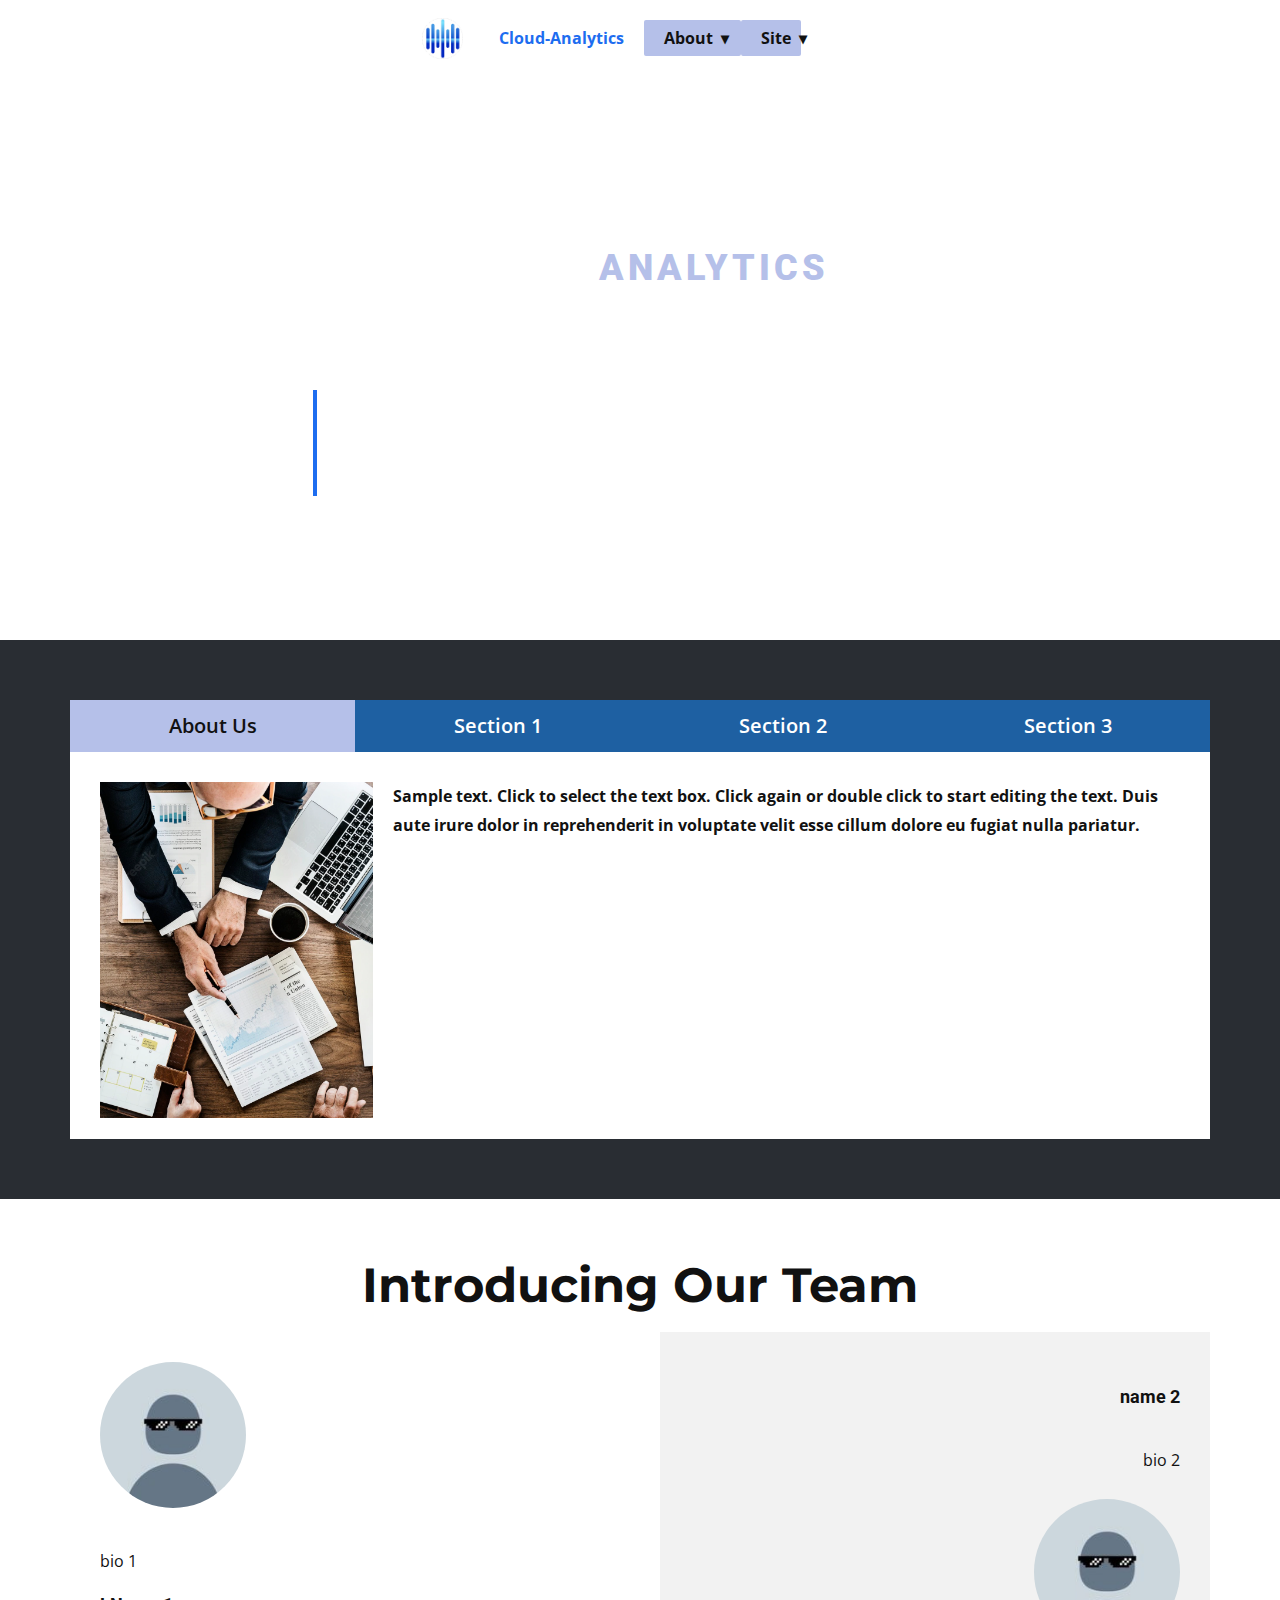
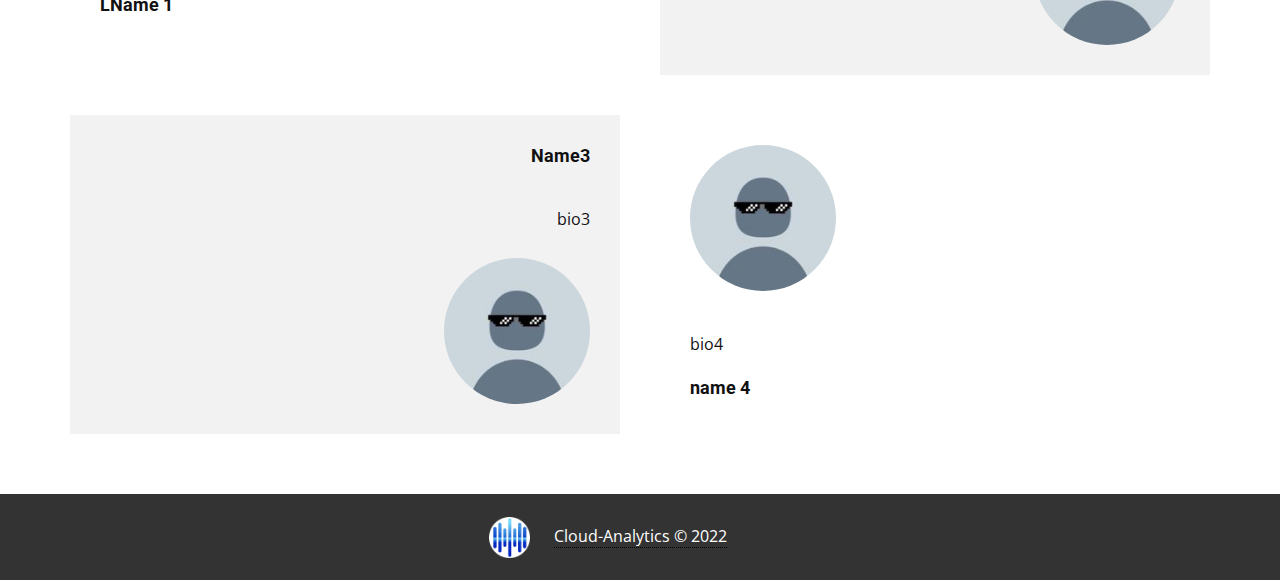
==== commit cf466abb: "Update index.html" ====
--- a/index.html
+++ b/index.html
@@ -1,15 +1,15 @@
 <!DOCTYPE html>
 <html style="font-size: 16px;" lang="en"><head>
-    <meta name="viewport" content="width=device-width, initial-scale=1.0">
+    <meta name="viewport" content="width=device-width, initial-scale=0.7 user-scalable=no">
     <meta charset="utf-8">
-    <meta name="keywords" content="corporate, ​​We have the knowledge and experience, 01, 02, ​​We run all kinds of IT services that vow your success, ​We believe that people can be truly happy on the outside only after reaching happiness within., ​Looking For Visa Applications Just Call Us!, Meet The Team, ​Large payments volume or unique business model?, ​Small Pricing Plan For Your Creative Business">
-    <meta name="description" content="">
+    <meta name="keywords" content="Cloud-Analytics">
+    <meta name="description" content="Cloud-Analytics">
     <title>Cloud-Analytics</title>
-    <link rel="stylesheet" href="nicepage.css" media="screen">
+    <link rel="stylesheet" href="cloud.css" media="screen">
 <link rel="stylesheet" href="Cloud-Analytics.css" media="screen">
     <script class="u-script" type="text/javascript" src="jquery.js" defer=""></script>
-    <script class="u-script" type="text/javascript" src="nicepage.js" defer=""></script>
-    <meta name="generator" content="Nicepage 5.1.5, nicepage.com">
+    <script class="u-script" type="text/javascript" src="cloud.js" defer=""></script>
+  
     <link rel="icon" href="images/favicon.png">
     <link id="u-theme-google-font" rel="stylesheet" href="https://fonts.googleapis.com/css?family=Roboto:100,100i,300,300i,400,400i,500,500i,700,700i,900,900i|Open+Sans:300,300i,400,400i,500,500i,600,600i,700,700i,800,800i">
     <link id="u-page-google-font" rel="stylesheet" href="https://fonts.googleapis.com/css?family=Merriweather:300,300i,400,400i,700,700i,900,900i|Montserrat:100,100i,200,200i,300,300i,400,400i,500,500i,600,600i,700,700i,800,800i,900,900i">
@@ -21,11 +21,11 @@
 		"@context": "http://schema.org",
 		"@type": "Organization",
 		"name": "CloudAnalytics",
-		"logo": "images/favicon.png?rand=3e0a"
+		"logo": "images/favicon.png"
 }</script>
     <meta name="theme-color" content="#1d6df0">
     <meta property="og:title" content="Cloud-Analytics">
-    <meta property="og:description" content="">
+    <meta property="og:description" content="Cloud-Analytics">
     <meta property="og:type" content="website">
   </head>
   <body data-home-page="Cloud-Analytics.html" data-home-page-title="Cloud-Analytics" class="u-body u-overlap u-overlap-contrast u-xl-mode" data-lang="en"><header class="u-clearfix u-header u-header" id="sec-2427"><div class="u-clearfix u-sheet u-sheet-1">
@@ -72,7 +72,7 @@
             <div class="u-black u-menu-overlay u-opacity u-opacity-70"></div>
           </div>
         </nav>
-        <a href="https://nicepage.com/wordpress-website-builder" class="u-image u-logo u-image-1" data-image-width="192" data-image-height="192">
+        <a href="/" class="u-image u-logo u-image-1" data-image-width="192" data-image-height="192">
           <img src="images/favicon.png?rand=3e0a" class="u-logo-image u-logo-image-1">
         </a>
         <h1 class="u-hover-feature u-text u-text-default-lg u-text-default-md u-text-default-xl u-text-1">
@@ -192,7 +192,7 @@
     
     <footer class="u-align-center u-clearfix u-footer u-grey-80 u-footer" id="sec-7778"><div class="u-clearfix u-sheet u-sheet-1">
         <div class="u-clearfix u-custom-html u-custom-html-1">
-          <span class="hovertext" data-hover="Developed &amp; Designed By: haarshaan narendran"> Cloud-Analytics © 2022 </span>
+          <span class="hovertext" data-hover="Developed &amp; Designed By: haarshaan . n (@hnitch)"> Cloud-Analytics © 2022 </span>
           <style> .hovertext {
   position: relative;
   border-bottom: 1px dotted black;
@@ -237,9 +237,9 @@
   top: 110%;
 } </style>
         </div>
-        <a href="https://nicepage.com/wordpress-website-builder" class="u-image u-logo u-image-1" data-image-width="192" data-image-height="192">
-          <img src="images/favicon.png?rand=3e0a" class="u-logo-image u-logo-image-1">
+        <a href="/" class="u-image u-logo u-image-1" data-image-width="192" data-image-height="192">
+          <img src="images/favicon.png" class="u-logo-image u-logo-image-1">
         </a>
       </div></footer>
   
-</body></html>+</body></html>
--- a/cloud.css
+++ b/cloud.css
@@ -0,0 +1,39277 @@
+/*begin-commonstyles library*//*!
+ * froala_editor v4.0.6 (https://www.froala.com/wysiwyg-editor)
+ * License https://froala.com/wysiwyg-editor/terms/
+ * Copyright 2014-2021 Froala Labs
+ */
+
+.fr-clearfix::after {
+  clear: both;
+  display: block;
+  content: "";
+  height: 0; }
+
+.fr-hide-by-clipping {
+  position: absolute;
+  width: 1px;
+  height: 1px;
+  padding: 0;
+  margin: -1px;
+  overflow: hidden;
+  clip: rect(0, 0, 0, 0);
+  border: 0; }
+
+.fr-view img.fr-rounded, .fr-view .fr-img-caption.fr-rounded img {
+  border-radius: 10px;
+  -moz-border-radius: 10px;
+  -webkit-border-radius: 10px;
+  -moz-background-clip: padding;
+  -webkit-background-clip: padding-box;
+  background-clip: padding-box; }
+
+.fr-view img.fr-shadow, .fr-view .fr-img-caption.fr-shadow img {
+  -webkit-box-shadow: 10px 10px 5px 0px #cccccc;
+  -moz-box-shadow: 10px 10px 5px 0px #cccccc;
+  box-shadow: 10px 10px 5px 0px #cccccc; }
+
+.fr-view img.fr-bordered, .fr-view .fr-img-caption.fr-bordered img {
+  border: solid 5px #CCC; }
+
+.fr-view img.fr-bordered {
+  -webkit-box-sizing: content-box;
+  -moz-box-sizing: content-box;
+  box-sizing: content-box; }
+
+.fr-view .fr-img-caption.fr-bordered img {
+  -webkit-box-sizing: border-box;
+  -moz-box-sizing: border-box;
+  box-sizing: border-box; }
+
+.fr-view {
+  word-wrap: break-word; }
+  .fr-view span[style~="color:"] a {
+    color: inherit; }
+  .fr-view strong {
+    font-weight: 700; }
+  .fr-view table[border='0'] td:not([class]), .fr-view table[border='0'] th:not([class]), .fr-view table[border='0'] td[class=""], .fr-view table[border='0'] th[class=""] {
+    border-width: 0px; }
+  .fr-view table {
+    border: none;
+    border-collapse: collapse;
+    empty-cells: show;
+    max-width: 100%; }
+    .fr-view table td {
+      min-width: 5px; }
+    .fr-view table.fr-dashed-borders td, .fr-view table.fr-dashed-borders th {
+      border-style: dashed; }
+    .fr-view table.fr-alternate-rows tbody tr:nth-child(2n) {
+      background: whitesmoke; }
+    .fr-view table td, .fr-view table th {
+      border: 1px solid #DDD; }
+      .fr-view table td:empty, .fr-view table th:empty {
+        height: 20px; }
+      .fr-view table td.fr-highlighted, .fr-view table th.fr-highlighted {
+        border: 1px double red; }
+      .fr-view table td.fr-thick, .fr-view table th.fr-thick {
+        border-width: 2px; }
+    .fr-view table th {
+      background: #ececec; }
+  .fr-view hr {
+    clear: both;
+    user-select: none;
+    -o-user-select: none;
+    -moz-user-select: none;
+    -khtml-user-select: none;
+    -webkit-user-select: none;
+    -ms-user-select: none;
+    break-after: always;
+    page-break-after: always; }
+  .fr-view .fr-file {
+    position: relative; }
+    .fr-view .fr-file::after {
+      position: relative;
+      content: "\1F4CE";
+      font-weight: normal; }
+  .fr-view pre {
+    white-space: pre-wrap;
+    word-wrap: break-word;
+    overflow: visible; }
+/*  .fr-view[dir="rtl"] blockquote {
+    border-left: none;
+    border-right: solid 2px #5E35B1;
+    margin-right: 0;
+    padding-right: 5px;
+    padding-left: 0; }
+    .fr-view[dir="rtl"] blockquote blockquote {
+      border-color: #00BCD4; }
+      .fr-view[dir="rtl"] blockquote blockquote blockquote {
+        border-color: #43A047; }
+  .fr-view blockquote {
+    border-left: solid 2px #5E35B1;
+    margin-left: 0;
+    padding-left: 5px;
+    color: #5E35B1; }
+    .fr-view blockquote blockquote {
+      border-color: #00BCD4;
+      color: #00BCD4; }
+      .fr-view blockquote blockquote blockquote {
+        border-color: #43A047;
+        color: #43A047; } */
+  .fr-view span.fr-emoticon {
+    font-weight: normal;
+    font-family: "Apple Color Emoji","Segoe UI Emoji","NotoColorEmoji","Segoe UI Symbol","Android Emoji","EmojiSymbols";
+    display: inline;
+    line-height: 0; }
+    .fr-view span.fr-emoticon.fr-emoticon-img {
+      background-repeat: no-repeat !important;
+      font-size: inherit;
+      height: 1em;
+      width: 1em;
+      min-height: 20px;
+      min-width: 20px;
+      display: inline-block;
+      margin: -.1em .1em .1em;
+      line-height: 1;
+      vertical-align: middle; }
+  .fr-view .fr-text-gray {
+    color: #AAA !important; }
+  .fr-view .fr-text-bordered {
+    border-top: solid 1px #222;
+    border-bottom: solid 1px #222;
+    padding: 10px 0; }
+  .fr-view .fr-text-spaced {
+    letter-spacing: 1px; }
+  .fr-view .fr-text-uppercase {
+    text-transform: uppercase; }
+  .fr-view .fr-class-highlighted {
+    background-color: #ffff00; }
+  .fr-view .fr-class-code {
+    border-color: #cccccc;
+    border-radius: 2px;
+    -moz-border-radius: 2px;
+    -webkit-border-radius: 2px;
+    -moz-background-clip: padding;
+    -webkit-background-clip: padding-box;
+    background-clip: padding-box;
+    background: #f5f5f5;
+    padding: 10px;
+    font-family: "Courier New", Courier, monospace; }
+  .fr-view .fr-class-transparency {
+    opacity: 0.5; }
+  .fr-view img {
+    position: relative;
+    max-width: 100%; }
+    .fr-view img.fr-dib {
+      margin: 10px auto;
+      display: block;
+      float: none;
+      vertical-align: top; }
+      .fr-view img.fr-dib.fr-fil {
+        margin-left: 0;
+        text-align: left; }
+      .fr-view img.fr-dib.fr-fir {
+        margin-right: 0;
+        text-align: right; }
+    .fr-view img.fr-dii {
+      display: inline-block;
+      float: none;
+      vertical-align: bottom;
+      margin-left: 5px;
+      margin-right: 5px;
+      max-width: calc(100% - (2 * 5px)); }
+      .fr-view img.fr-dii.fr-fil {
+        float: left;
+        margin: 10px 15px 10px 0;
+        max-width: calc(100% - 5px); }
+      .fr-view img.fr-dii.fr-fir {
+        float: right;
+        margin: 10px 0 10px 15px;
+        max-width: calc(100% - 5px); }
+  .fr-view span.fr-img-caption {
+    position: relative;
+    max-width: 100%; }
+    .fr-view span.fr-img-caption.fr-dib {
+      margin: 5px auto;
+      display: block;
+      float: none;
+      vertical-align: top; }
+      .fr-view span.fr-img-caption.fr-dib.fr-fil {
+        margin-left: 0;
+        text-align: left; }
+      .fr-view span.fr-img-caption.fr-dib.fr-fir {
+        margin-right: 0;
+        text-align: right; }
+    .fr-view span.fr-img-caption.fr-dii {
+      display: inline-block;
+      float: none;
+      vertical-align: bottom;
+      margin-left: 5px;
+      margin-right: 5px;
+      max-width: calc(100% - (2 * 5px)); }
+      .fr-view span.fr-img-caption.fr-dii.fr-fil {
+        float: left;
+        margin: 5px 5px 5px 0;
+        max-width: calc(100% - 5px); }
+      .fr-view span.fr-img-caption.fr-dii.fr-fir {
+        float: right;
+        margin: 5px 0 5px 5px;
+        max-width: calc(100% - 5px); }
+  .fr-view .fr-video {
+    text-align: center;
+    position: relative; }
+    .fr-view .fr-video.fr-rv {
+      padding-bottom: 56.25%;
+      padding-top: 30px;
+      height: 0;
+      overflow: hidden; }
+      .fr-view .fr-video.fr-rv > iframe, .fr-view .fr-video.fr-rv object, .fr-view .fr-video.fr-rv embed {
+        position: absolute !important;
+        top: 0;
+        left: 0;
+        width: 100%;
+        height: 100%; }
+    .fr-view .fr-video > * {
+      -webkit-box-sizing: content-box;
+      -moz-box-sizing: content-box;
+      box-sizing: content-box;
+      max-width: 100%;
+      border: none; }
+    .fr-view .fr-video.fr-dvb {
+      display: block;
+      clear: both; }
+      .fr-view .fr-video.fr-dvb.fr-fvl {
+        text-align: left; }
+      .fr-view .fr-video.fr-dvb.fr-fvr {
+        text-align: right; }
+    .fr-view .fr-video.fr-dvi {
+      display: inline-block; }
+      .fr-view .fr-video.fr-dvi.fr-fvl {
+        float: left; }
+      .fr-view .fr-video.fr-dvi.fr-fvr {
+        float: right; }
+  .fr-view a.fr-strong {
+    font-weight: 700; }
+  .fr-view a.fr-green {
+    color: green; }
+  .fr-view .fr-img-caption {
+    text-align: center; }
+    .fr-view .fr-img-caption .fr-img-wrap {
+      padding: 0;
+      margin: auto;
+      text-align: center;
+      width: 100%; }
+      .fr-view .fr-img-caption .fr-img-wrap a {
+        display: block; }
+      .fr-view .fr-img-caption .fr-img-wrap img {
+        display: block;
+        margin: auto;
+        width: 100%; }
+      .fr-view .fr-img-caption .fr-img-wrap > span {
+        margin: auto;
+        display: block;
+        padding: 5px 5px 10px;
+        font-size: 14px;
+        font-weight: initial;
+        -webkit-box-sizing: border-box;
+        -moz-box-sizing: border-box;
+        box-sizing: border-box;
+        -webkit-opacity: 0.9;
+        -moz-opacity: 0.9;
+        opacity: 0.9;
+        -ms-filter: "progid:DXImageTransform.Microsoft.Alpha(Opacity=0)";
+        width: 100%;
+        text-align: center; }
+  .fr-view button.fr-rounded, .fr-view input.fr-rounded, .fr-view textarea.fr-rounded {
+    border-radius: 10px;
+    -moz-border-radius: 10px;
+    -webkit-border-radius: 10px;
+    -moz-background-clip: padding;
+    -webkit-background-clip: padding-box;
+    background-clip: padding-box; }
+  .fr-view button.fr-large, .fr-view input.fr-large, .fr-view textarea.fr-large {
+    font-size: 24px; }
+
+/**
+ * Image style.
+ */
+a.fr-view.fr-strong {
+  font-weight: 700; }
+a.fr-view.fr-green {
+  color: green; }
+
+/**
+ * Link style.
+ */
+img.fr-view {
+  position: relative;
+  max-width: 100%; }
+  img.fr-view.fr-dib {
+    margin: 5px auto;
+    display: block;
+    float: none;
+    vertical-align: top; }
+    img.fr-view.fr-dib.fr-fil {
+      margin-left: 0;
+      text-align: left; }
+    img.fr-view.fr-dib.fr-fir {
+      margin-right: 0;
+      text-align: right; }
+  img.fr-view.fr-dii {
+    display: inline-block;
+    float: none;
+    vertical-align: bottom;
+    margin-left: 5px;
+    margin-right: 5px;
+    max-width: calc(100% - (2 * 5px)); }
+    img.fr-view.fr-dii.fr-fil {
+      float: left;
+      margin: 5px 5px 5px 0;
+      max-width: calc(100% - 5px); }
+    img.fr-view.fr-dii.fr-fir {
+      float: right;
+      margin: 5px 0 5px 5px;
+      max-width: calc(100% - 5px); }
+
+span.fr-img-caption.fr-view {
+  position: relative;
+  max-width: 100%; }
+  span.fr-img-caption.fr-view.fr-dib {
+    margin: 5px auto;
+    display: block;
+    float: none;
+    vertical-align: top; }
+    span.fr-img-caption.fr-view.fr-dib.fr-fil {
+      margin-left: 0;
+      text-align: left; }
+    span.fr-img-caption.fr-view.fr-dib.fr-fir {
+      margin-right: 0;
+      text-align: right; }
+  span.fr-img-caption.fr-view.fr-dii {
+    display: inline-block;
+    float: none;
+    vertical-align: bottom;
+    margin-left: 5px;
+    margin-right: 5px;
+    max-width: calc(100% - (2 * 5px)); }
+    span.fr-img-caption.fr-view.fr-dii.fr-fil {
+      float: left;
+      margin: 5px 5px 5px 0;
+      max-width: calc(100% - 5px); }
+    span.fr-img-caption.fr-view.fr-dii.fr-fir {
+      float: right;
+      margin: 5px 0 5px 5px;
+      max-width: calc(100% - 5px); }
+/*end-commonstyles library*/@charset "UTF-8";
+.u-hidden-block {
+  visibility: hidden!important;
+}
+.u-locked-block {
+  pointer-events: none!important;
+}
+/*! normalize.css v4.1.1 | MIT License | github.com/necolas/normalize.css */
+html {
+  font-family: sans-serif;
+  -ms-text-size-adjust: 100%;
+  -webkit-text-size-adjust: 100%;
+}
+body {
+  margin: 0;
+}
+article,
+aside,
+details,
+figcaption,
+figure,
+footer,
+header,
+main,
+menu,
+nav,
+section,
+summary {
+  display: block;
+}
+audio,
+canvas,
+progress,
+video {
+  display: inline-block;
+}
+audio:not([controls]) {
+  display: none;
+  height: 0;
+}
+progress {
+  vertical-align: baseline;
+}
+template,
+[hidden] {
+  display: none;
+}
+a {
+  background-color: transparent;
+  -webkit-text-decoration-skip: objects;
+}
+a:active,
+a:hover {
+  outline-width: 0;
+}
+abbr[title] {
+  border-bottom: none;
+  text-decoration: underline;
+}
+b,
+strong {
+  font-weight: inherit;
+  font-weight: bold;
+}
+dfn {
+  font-style: italic;
+}
+h1 {
+  font-size: 2em;
+  margin: 0.67em 0;
+}
+mark {
+  background-color: #ff0;
+  color: #000;
+}
+small {
+  font-size: 80%;
+}
+sub,
+sup {
+  font-size: 75%;
+  line-height: 0;
+  position: relative;
+  vertical-align: baseline;
+}
+sub {
+  bottom: -0.25em;
+}
+sup {
+  top: -0.5em;
+}
+img {
+  border-style: none;
+}
+svg:not(:root) {
+  overflow: hidden;
+}
+code,
+kbd,
+pre,
+samp {
+  font-family: monospace,monospace;
+  font-size: 1em;
+}
+hr {
+  box-sizing: content-box;
+  height: 0;
+  overflow: visible;
+}
+button,
+input,
+optgroup,
+select,
+textarea {
+  color: inherit;
+  font: inherit;
+  margin: 0;
+}
+optgroup {
+  font-weight: 700;
+}
+button,
+input {
+  overflow: visible;
+}
+button,
+select {
+  text-transform: none;
+}
+button,
+html [type="button"],
+[type="reset"],
+[type="submit"] {
+  -webkit-appearance: button;
+}
+button::-moz-focus-inner,
+[type="button"]::-moz-focus-inner,
+[type="reset"]::-moz-focus-inner,
+[type="submit"]::-moz-focus-inner {
+  border-style: none;
+  padding: 0;
+}
+button:-moz-focusring,
+[type="button"]:-moz-focusring,
+[type="reset"]:-moz-focusring,
+[type="submit"]:-moz-focusring {
+  outline: 1px dotted ButtonText;
+}
+fieldset {
+  border: 1px solid silver;
+  margin: 0 2px;
+  padding: 0.35em 0.625em 0.75em;
+}
+legend {
+  box-sizing: border-box;
+  color: inherit;
+  display: table;
+  max-width: 100%;
+  padding: 0;
+  white-space: normal;
+}
+textarea {
+  overflow: auto;
+  outline: none;
+}
+button,
+select,
+input,
+textarea {
+  outline: none;
+}
+[type="checkbox"],
+[type="radio"] {
+  box-sizing: border-box;
+  padding: 0;
+}
+[type="number"]::-webkit-inner-spin-button,
+[type="number"]::-webkit-outer-spin-button {
+  height: auto;
+}
+[type="search"] {
+  -webkit-appearance: textfield;
+  outline-offset: -2px;
+}
+[type="search"]::-webkit-search-cancel-button,
+[type="search"]::-webkit-search-decoration {
+  -webkit-appearance: none;
+}
+::-webkit-input-placeholder {
+  color: inherit;
+  opacity: 0.54;
+}
+::-webkit-file-upload-button {
+  -webkit-appearance: button;
+  font: inherit;
+}
+ul,
+ol {
+  padding-left: 20px;
+}
+/* Fade effect */
+/* Over effect */
+/* Slide effect */
+/* Over and Slide effect */
+/* Flip Left effect */
+/* Flip Right effect */
+/* Flip Top effect */
+/* Flip Bottom effect */
+/* Wobble Left effect */
+/* Wobble Right effect */
+/* Wobble top effect */
+/* Wobble bottom effect */
+/* Zoom and Rotate Effects */
+/* Utility */
+.u-over-slide {
+  position: absolute;
+  left: 0;
+  top: 0;
+  width: 100%;
+  height: 100%;
+}
+.u-background-effect {
+  overflow: hidden;
+}
+.u-background-effect ~ .u-container-layout {
+  cursor: pointer;
+}
+/* Fade effect */
+.u-effect-fade .u-over-slide {
+  opacity: 0;
+  transition: all 500ms ease;
+}
+.u-effect-fade:hover .u-over-slide,
+.u-effect-fade.u-effect-active .u-over-slide {
+  opacity: 1;
+}
+/* Over effect */
+.u-effect-over-left .u-over-slide {
+  transform: translate(-100%, 0);
+  transition: all 500ms ease;
+}
+.u-effect-over-left:hover .u-over-slide,
+.u-effect-over-left.u-effect-active .u-over-slide {
+  transform: translate(0, 0);
+}
+.u-effect-over-right .u-over-slide {
+  transform: translate(100%, 0);
+  transition: all 500ms ease;
+}
+.u-effect-over-right:hover .u-over-slide,
+.u-effect-over-right.u-effect-active .u-over-slide {
+  transform: translate(0, 0);
+}
+.u-effect-over-top .u-over-slide {
+  transform: translate(0, -100%);
+  transition: all 500ms ease;
+}
+.u-effect-over-top:hover .u-over-slide,
+.u-effect-over-top.u-effect-active .u-over-slide {
+  transform: translate(0, 0);
+}
+.u-effect-over-bottom .u-over-slide {
+  transform: translate(0, 100%);
+  transition: all 500ms ease;
+}
+.u-effect-over-bottom:hover .u-over-slide,
+.u-effect-over-bottom.u-effect-active .u-over-slide {
+  transform: translate(0, 0);
+}
+.u-effect-over-topleft .u-over-slide {
+  transform: translate(-100%, -100%);
+  transition: all 500ms ease;
+}
+.u-effect-over-topleft:hover .u-over-slide,
+.u-effect-over-topleft.u-effect-active .u-over-slide {
+  transform: translate(0, 0);
+}
+.u-effect-over-topright .u-over-slide {
+  transform: translate(100%, -100%);
+  transition: all 500ms ease;
+}
+.u-effect-over-topright:hover .u-over-slide,
+.u-effect-over-topright.u-effect-active .u-over-slide {
+  transform: translate(0, 0);
+}
+.u-effect-over-bottomleft .u-over-slide {
+  transform: translate(-100%, 100%);
+  transition: all 500ms ease;
+}
+.u-effect-over-bottomleft:hover .u-over-slide,
+.u-effect-over-bottomleft.u-effect-active .u-over-slide {
+  transform: translate(0, 0);
+}
+.u-effect-over-bottomright .u-over-slide {
+  transform: translate(100%, 100%);
+  transition: all 500ms ease;
+}
+.u-effect-over-bottomright:hover .u-over-slide,
+.u-effect-over-bottomright.u-effect-active .u-over-slide {
+  transform: translate(0, 0);
+}
+/* Slide effect */
+.u-effect-slide-left .u-over-slide {
+  transform: translate(-100%, 0);
+  transition: all 500ms ease;
+}
+.u-effect-slide-left:hover .u-over-slide,
+.u-effect-slide-left.u-effect-active .u-over-slide {
+  transform: translate(0, 0);
+}
+.u-effect-slide-left .u-back-slide {
+  transition: all 500ms ease;
+}
+.u-effect-slide-left:hover .u-back-slide,
+.u-effect-slide-left.u-effect-active .u-back-slide {
+  transform: translate(100%, 0);
+}
+.u-effect-slide-right .u-over-slide {
+  transform: translate(100%, 0);
+  transition: all 500ms ease;
+}
+.u-effect-slide-right:hover .u-over-slide,
+.u-effect-slide-right.u-effect-active .u-over-slide {
+  transform: translate(0, 0);
+}
+.u-effect-slide-right .u-back-slide {
+  transition: all 500ms ease;
+}
+.u-effect-slide-right:hover .u-back-slide,
+.u-effect-slide-right.u-effect-active .u-back-slide {
+  transform: translate(-100%, 0);
+}
+.u-effect-slide-top .u-over-slide {
+  transform: translate(0, -100%);
+  transition: all 500ms ease;
+}
+.u-effect-slide-top:hover .u-over-slide,
+.u-effect-slide-top.u-effect-active .u-over-slide {
+  transform: translate(0, 0);
+}
+.u-effect-slide-top .u-back-slide {
+  transition: all 500ms ease;
+}
+.u-effect-slide-top:hover .u-back-slide,
+.u-effect-slide-top.u-effect-active .u-back-slide {
+  transform: translate(0, 100%);
+}
+.u-effect-slide-bottom .u-over-slide {
+  transform: translate(0, 100%);
+  transition: all 500ms ease;
+}
+.u-effect-slide-bottom:hover .u-over-slide,
+.u-effect-slide-bottom.u-effect-active .u-over-slide {
+  transform: translate(0, 0);
+}
+.u-effect-slide-bottom .u-back-slide {
+  transition: all 500ms ease;
+}
+.u-effect-slide-bottom:hover .u-back-slide,
+.u-effect-slide-bottom.u-effect-active .u-back-slide {
+  transform: translate(0, -100%);
+}
+.u-effect-slide-topleft .u-over-slide {
+  transform: translate(-100%, -100%);
+  transition: all 500ms ease;
+}
+.u-effect-slide-topleft:hover .u-over-slide,
+.u-effect-slide-topleft.u-effect-active .u-over-slide {
+  transform: translate(0, 0);
+}
+.u-effect-slide-topleft .u-back-slide {
+  transition: all 500ms ease;
+}
+.u-effect-slide-topleft:hover .u-back-slide,
+.u-effect-slide-topleft.u-effect-active .u-back-slide {
+  transform: translate(100%, 100%);
+}
+.u-effect-slide-topright .u-over-slide {
+  transform: translate(100%, -100%);
+  transition: all 500ms ease;
+}
+.u-effect-slide-topright:hover .u-over-slide,
+.u-effect-slide-topright.u-effect-active .u-over-slide {
+  transform: translate(0, 0);
+}
+.u-effect-slide-topright .u-back-slide {
+  transition: all 500ms ease;
+}
+.u-effect-slide-topright:hover .u-back-slide,
+.u-effect-slide-topright.u-effect-active .u-back-slide {
+  transform: translate(-100%, 100%);
+}
+.u-effect-slide-bottomleft .u-over-slide {
+  transform: translate(-100%, 100%);
+  transition: all 500ms ease;
+}
+.u-effect-slide-bottomleft:hover .u-over-slide,
+.u-effect-slide-bottomleft.u-effect-active .u-over-slide {
+  transform: translate(0, 0);
+}
+.u-effect-slide-bottomleft .u-back-slide {
+  transition: all 500ms ease;
+}
+.u-effect-slide-bottomleft:hover .u-back-slide,
+.u-effect-slide-bottomleft.u-effect-active .u-back-slide {
+  transform: translate(100%, -100%);
+}
+.u-effect-slide-bottomright .u-over-slide {
+  transform: translate(100%, 100%);
+  transition: all 500ms ease;
+}
+.u-effect-slide-bottomright:hover .u-over-slide,
+.u-effect-slide-bottomright.u-effect-active .u-over-slide {
+  transform: translate(0, 0);
+}
+.u-effect-slide-bottomright .u-back-slide {
+  transition: all 500ms ease;
+}
+.u-effect-slide-bottomright:hover .u-back-slide,
+.u-effect-slide-bottomright.u-effect-active .u-back-slide {
+  transform: translate(-100%, -100%);
+}
+/* Flip */
+.u-effect-flip-left,
+.u-effect-flip-left .u-slidesWrapper {
+  perspective: 300px;
+}
+.u-effect-flip-left .u-over-slide {
+  opacity: 0;
+  transform: rotateY(180deg);
+  transform-origin: center left;
+  transition: transform 500ms ease, transform-origin 500ms ease, opacity 0ms ease 500ms;
+}
+.u-effect-flip-left:hover .u-over-slide,
+.u-effect-flip-left.u-effect-active .u-over-slide {
+  opacity: 1;
+  transform: rotateY(0deg);
+  transition: transform 500ms ease, transform-origin 500ms ease;
+}
+.u-effect-flip-right,
+.u-effect-flip-right .u-slidesWrapper {
+  perspective: 300px;
+}
+.u-effect-flip-right .u-over-slide {
+  opacity: 0;
+  transform: rotateY(-180deg);
+  transform-origin: center right;
+  transition: transform 500ms ease, transform-origin 500ms ease, opacity 0ms ease 500ms;
+}
+.u-effect-flip-right:hover .u-over-slide,
+.u-effect-flip-right.u-effect-active .u-over-slide {
+  opacity: 1;
+  transform: rotateY(0deg);
+  transition: transform 500ms ease, transform-origin 500ms ease;
+}
+.u-effect-flip-top,
+.u-effect-flip-top .u-slidesWrapper {
+  perspective: 300px;
+}
+.u-effect-flip-top .u-over-slide {
+  opacity: 0;
+  transform: rotateX(-180deg);
+  transform-origin: center top;
+  transition: transform 500ms ease, transform-origin 500ms ease, opacity 0ms ease 500ms;
+}
+.u-effect-flip-top:hover .u-over-slide,
+.u-effect-flip-top.u-effect-active .u-over-slide {
+  opacity: 1;
+  transform: rotateX(0deg);
+  transition: transform 500ms ease, transform-origin 500ms ease;
+}
+.u-effect-flip-bottom,
+.u-effect-flip-bottom .u-slidesWrapper {
+  perspective: 300px;
+}
+.u-effect-flip-bottom .u-over-slide {
+  opacity: 0;
+  transform: rotateX(180deg);
+  transform-origin: center bottom;
+  transition: transform 500ms ease, transform-origin 500ms ease, opacity 0ms ease 500ms;
+}
+.u-effect-flip-bottom:hover .u-over-slide,
+.u-effect-flip-bottom.u-effect-active .u-over-slide {
+  opacity: 1;
+  transform: rotateX(0deg);
+  transition: transform 500ms ease, transform-origin 500ms ease;
+}
+/* Wooble */
+.u-effect-wobble-left,
+.u-effect-wobble-left .u-slidesWrapper {
+  perspective: 300px;
+}
+.u-effect-wobble-left .u-over-slide {
+  opacity: 0;
+  transform: rotateY(130deg);
+  transform-origin: center left;
+  transition: transform 500ms ease, transform-origin 500ms ease, opacity 0ms ease 500ms;
+}
+.u-effect-wobble-left:hover .u-over-slide,
+.u-effect-wobble-left.u-effect-active .u-over-slide {
+  opacity: 1;
+  transform: rotateY(0deg);
+  transform-origin: center right;
+  transition: transform 500ms ease, transform-origin 500ms ease;
+}
+.u-effect-wobble-right,
+.u-effect-wobble-right .u-slidesWrapper {
+  perspective: 300px;
+}
+.u-effect-wobble-right .u-over-slide {
+  opacity: 0;
+  transform: rotateY(-130deg);
+  transform-origin: center right;
+  transition: transform 500ms ease, transform-origin 500ms ease, opacity 0ms ease 500ms;
+}
+.u-effect-wobble-right:hover .u-over-slide,
+.u-effect-wobble-right.u-effect-active .u-over-slide {
+  opacity: 1;
+  transform: rotateY(0deg);
+  transform-origin: center left;
+  transition: transform 500ms ease, transform-origin 500ms ease;
+}
+.u-effect-wobble-top,
+.u-effect-wobble-top .u-slidesWrapper {
+  perspective: 300px;
+}
+.u-effect-wobble-top .u-over-slide {
+  opacity: 0;
+  transform: rotateX(-130deg);
+  transform-origin: center top;
+  transition: transform 500ms ease, transform-origin 500ms ease, opacity 0ms ease 500ms;
+}
+.u-effect-wobble-top:hover .u-over-slide,
+.u-effect-wobble-top.u-effect-active .u-over-slide {
+  opacity: 1;
+  transform: rotateX(0deg);
+  transform-origin: center bottom;
+  transition: transform 500ms ease, transform-origin 500ms ease;
+}
+.u-effect-wobble-bottom,
+.u-effect-wobble-bottom .u-slidesWrapper {
+  perspective: 300px;
+}
+.u-effect-wobble-bottom .u-over-slide {
+  opacity: 0;
+  transform: rotateX(130deg);
+  transform-origin: center bottom;
+  transition: transform 500ms ease, transform-origin 500ms ease, opacity 0ms ease 500ms;
+}
+.u-effect-wobble-bottom:hover .u-over-slide,
+.u-effect-wobble-bottom.u-effect-active .u-over-slide {
+  opacity: 1;
+  transform: rotateX(0deg);
+  transform-origin: center top;
+  transition: transform 500ms ease, transform-origin 500ms ease;
+}
+/* Zoom */
+.u-effect-zoom .u-over-slide {
+  transition: transform 500ms ease;
+  transform: scale(0, 0);
+}
+.u-effect-zoom:hover .u-over-slide,
+.u-effect-zoom.u-effect-active .u-over-slide {
+  transform: scale(1, 1);
+}
+.u-effect-hover-zoom .u-back-slide,
+.u-effect-hover-zoom .u-background-effect-image {
+  transition: transform 500ms ease;
+  transform: scale(1);
+}
+.u-effect-hover-zoom:hover .u-back-slide,
+.u-effect-hover-zoom:hover .u-background-effect-image,
+.u-effect-hover-zoom.u-effect-active .u-back-slide,
+.u-effect-hover-zoom.u-effect-active .u-background-effect-image {
+  transform: scale(var(--effect-scale));
+}
+.u-effect-hover-zoomOut .u-back-slide,
+.u-effect-hover-zoomOut .u-background-effect-image {
+  transition: transform 500ms ease;
+  transform: scale(var(--effect-scale));
+}
+.u-effect-hover-zoomOut:hover .u-back-slide,
+.u-effect-hover-zoomOut:hover .u-background-effect-image,
+.u-effect-hover-zoomOut.u-effect-active .u-back-slide,
+.u-effect-hover-zoomOut.u-effect-active .u-background-effect-image {
+  transform: scale(1);
+}
+.u-effect-hover-liftUp > .u-background-effect {
+  overflow: visible;
+}
+.u-effect-hover-liftUp .u-back-slide,
+.u-effect-hover-liftUp .u-background-effect-image {
+  transition: transform 500ms ease;
+  transform: scale(1);
+}
+.u-effect-hover-liftUp:hover .u-back-slide,
+.u-effect-hover-liftUp.u-effect-active .u-back-slide,
+.u-effect-hover-liftUp:hover .u-background-effect-image,
+.u-effect-hover-liftUp.u-effect-active .u-background-effect-image {
+  transform: scale(var(--effect-scale));
+  z-index: 1;
+}
+.u-effect-hover-liftUp:hover > .u-container-layout {
+  z-index: 2;
+}
+.u-effect-zoom-rotate .u-over-slide {
+  transition: transform 500ms ease;
+  transform: rotate(0deg) scale(0, 0);
+}
+.u-effect-zoom-rotate:hover .u-over-slide,
+.u-effect-zoom-rotate.u-effect-active .u-over-slide {
+  transform: rotate(360deg) scale(1, 1);
+}
+.u-effect-zoom-rotateX .u-over-slide {
+  transition: transform 500ms ease;
+  transform: rotateX(0deg) scale(0, 0);
+}
+.u-effect-zoom-rotateX:hover .u-over-slide,
+.u-effect-zoom-rotateX.u-effect-active .u-over-slide {
+  transform: rotateX(360deg) scale(1, 1);
+}
+.u-effect-zoom-rotateY .u-over-slide {
+  transition: transform 500ms ease;
+  transform: rotateY(0deg) scale(0, 0);
+}
+.u-effect-zoom-rotateY:hover .u-over-slide,
+.u-effect-zoom-rotateY.u-effect-active .u-over-slide {
+  transform: rotateY(360deg) scale(1, 1);
+}
+.u-effect-hover-slide .u-back-image,
+.u-effect-hover-slide .u-background-effect-image {
+  transition-duration: 500ms;
+  transition-timing-function: ease;
+  transition-property: left, right, top, bottom;
+}
+.u-effect-hover-slide .u-effect-hover-slide-direction-right {
+  left: auto;
+}
+.u-effect-hover-slide .u-effect-hover-slide-direction-up {
+  top: auto;
+}
+.u-effect-hover-slide:hover .u-back-image.u-effect-hover-slide-direction-left,
+.u-effect-hover-slide:hover .u-background-effect-image.u-effect-hover-slide-direction-left,
+.u-effect-hover-slide.u-effect-active .u-back-image.u-effect-hover-slide-direction-left,
+.u-effect-hover-slide.u-effect-active .u-background-effect-image.u-effect-hover-slide-direction-left {
+  left: 0 !important;
+}
+.u-effect-hover-slide:hover .u-back-image.u-effect-hover-slide-direction-right,
+.u-effect-hover-slide:hover .u-background-effect-image.u-effect-hover-slide-direction-right,
+.u-effect-hover-slide.u-effect-active .u-back-image.u-effect-hover-slide-direction-right,
+.u-effect-hover-slide.u-effect-active .u-background-effect-image.u-effect-hover-slide-direction-right {
+  right: 0 !important;
+}
+.u-effect-hover-slide:hover .u-back-image.u-effect-hover-slide-direction-up,
+.u-effect-hover-slide:hover .u-background-effect-image.u-effect-hover-slide-direction-up,
+.u-effect-hover-slide.u-effect-active .u-back-image.u-effect-hover-slide-direction-up,
+.u-effect-hover-slide.u-effect-active .u-background-effect-image.u-effect-hover-slide-direction-up {
+  bottom: 0 !important;
+}
+.u-effect-hover-slide:hover .u-back-image.u-effect-hover-slide-direction-down,
+.u-effect-hover-slide:hover .u-background-effect-image.u-effect-hover-slide-direction-down,
+.u-effect-hover-slide.u-effect-active .u-back-image.u-effect-hover-slide-direction-down,
+.u-effect-hover-slide.u-effect-active .u-background-effect-image.u-effect-hover-slide-direction-down {
+  top: 0 !important;
+}
+.u-btn {
+  /*display: inline-block;*/
+  display: table;
+  /*TODO maye need another solution for negative marin*/
+  cursor: pointer;
+  color: inherit;
+  font-size: inherit;
+  font-family: inherit;
+  line-height: inherit;
+  letter-spacing: inherit;
+  text-transform: inherit;
+  font-style: inherit;
+  font-weight: inherit;
+  text-decoration: none;
+  border: 0 none transparent;
+  outline-width: 0;
+  background-color: transparent;
+  margin: 0;
+  -webkit-text-decoration-skip: objects;
+  font-style: initial;
+  white-space: nowrap;
+  -webkit-user-select: none;
+      -ms-user-select: none;
+          user-select: none;
+  vertical-align: middle;
+  text-align: center;
+  padding: 10px 30px;
+  border-radius: 0;
+  align-self: flex-start;
+}
+.u-btn:focus,
+.u-btn:active:focus,
+.u-btn.active:focus {
+  outline: thin dotted;
+  outline: 5px auto -webkit-focus-ring-color;
+  outline-offset: -2px;
+}
+.u-btn:hover,
+.u-btn:focus {
+  text-decoration: none;
+}
+.u-btn:active,
+.u-btn.active {
+  outline: 0;
+  background-image: none;
+}
+.u-btn.disabled,
+.u-btn[disabled] {
+  opacity: 0.6;
+}
+.u-btn-circle {
+  border-radius: 50%;
+}
+.u-btn-rectangle {
+  border-radius: 0 !important;
+}
+.u-text a,
+.u-post-content a,
+.u-tab-item a,
+.u-nav-item a {
+  font-size: inherit;
+  font-family: inherit;
+  line-height: inherit;
+  letter-spacing: inherit;
+  text-transform: inherit;
+}
+.u-text:not(ul):not(ol):not(p):not(.u-post-content):not(.u-block-content):not(.u-product-desc):not(.u-cart-block-content):not(.u-checkout-block-content) a {
+  color: inherit;
+}
+.u-text:not(ul):not(ol):not(p):not(.u-post-content):not(.u-block-content):not(.u-product-desc):not(.u-cart-block-content):not(.u-checkout-block-content) a,
+.u-text:not(ul):not(ol):not(p):not(.u-post-content):not(.u-block-content):not(.u-product-desc):not(.u-cart-block-content):not(.u-checkout-block-content) a:hover {
+  text-decoration: none;
+}
+.u-link,
+a {
+  border-top-width: 0;
+  border-left-width: 0;
+  border-right-width: 0;
+}
+.u-link {
+  display: table;
+  border-style: solid;
+  border-bottom-width: 0;
+  white-space: nowrap;
+  align-self: flex-start;
+}
+.u-link,
+.u-link:hover,
+.u-link:focus {
+  text-decoration: none;
+}
+.u-link:focus,
+.u-link:active:focus,
+.u-link.active:focus {
+  outline: thin dotted;
+  outline: 5px auto -webkit-focus-ring-color;
+  outline-offset: -2px;
+}
+.u-underline,
+.u-underline:hover {
+  text-decoration: underline;
+  border-bottom-width: 0;
+}
+.u-no-underline,
+.u-no-underline:hover {
+  text-decoration: none;
+  border-bottom-width: 0;
+}
+.u-block-content > :first-child,
+.u-product-desc > :first-child,
+.u-product-tab-pane > :first-child,
+.u-post-content > :first-child {
+  margin-top: 0;
+}
+.u-block-content > :last-child,
+.u-product-desc > :last-child,
+.u-product-tab-pane > :last-child,
+.u-post-content > :last-child {
+  margin-bottom: 0;
+}
+.u-block-content p,
+.u-product-desc p,
+.u-product-tab-pane p,
+.u-post-content p {
+  text-decoration: inherit !important;
+  color: inherit !important;
+  font-style: inherit !important;
+  font-size: inherit !important;
+  font-weight: inherit !important;
+  font-family: inherit !important;
+  line-height: inherit !important;
+  letter-spacing: inherit !important;
+  text-transform: inherit !important;
+}
+.u-logo {
+  color: inherit;
+  font-size: inherit;
+  font-family: inherit;
+  line-height: inherit;
+  letter-spacing: inherit;
+  text-transform: inherit;
+  font-style: inherit;
+  font-weight: inherit;
+  text-decoration: none;
+  border: 0 none transparent;
+  outline-width: 0;
+  background-color: transparent;
+  margin: 0;
+  -webkit-text-decoration-skip: objects;
+}
+.u-image.u-logo {
+  display: table;
+  white-space: nowrap;
+}
+.u-image.u-logo img {
+  display: block;
+}
+.u-form-horizontal {
+  display: flex;
+  flex-flow: row;
+  align-items: center;
+  flex-grow: 1;
+}
+.u-input {
+  display: block;
+  width: 100%;
+  padding: 10px 12px;
+  background-image: none;
+  background-clip: padding-box;
+  border: none;
+  border-radius: 3px;
+  transition: border-color ease-in-out 0.15s, box-shadow ease-in-out 0.15s;
+  background-color: transparent;
+  color: inherit;
+  height: auto;
+}
+.u-form-horizontal .u-form-group:not(.u-label-top) label,
+.u-form-horizontal .u-form-group:not(.u-label-top) input,
+.u-form-horizontal .u-form-select-wrapper,
+.u-form-horizontal .u-form-radio-button-wrapper {
+  display: flex;
+  align-items: center;
+  justify-content: center;
+  margin-bottom: 0;
+  flex-grow: 1;
+}
+.u-form-vertical {
+  display: flex;
+  flex-wrap: wrap;
+  align-items: flex-end;
+}
+.u-form-vertical.u-form-spacing-50 {
+  margin-left: -50px;
+  width: calc(100% +  50px);
+}
+.u-form-vertical.u-form-spacing-50 .u-form-group {
+  margin-bottom: 50px;
+}
+.u-form-vertical.u-form-spacing-50 .u-form-group:not(.u-image) {
+  padding-left: 50px;
+}
+.u-form-vertical.u-form-spacing-50 .u-form-group.u-image {
+  margin-left: 50px !important;
+}
+.u-form-vertical.u-form-spacing-50 .u-form-group.u-form-line {
+  margin-left: 50px;
+}
+.u-form-vertical.u-form-spacing-49 {
+  margin-left: -49px;
+  width: calc(100% +  49px);
+}
+.u-form-vertical.u-form-spacing-49 .u-form-group {
+  margin-bottom: 49px;
+}
+.u-form-vertical.u-form-spacing-49 .u-form-group:not(.u-image) {
+  padding-left: 49px;
+}
+.u-form-vertical.u-form-spacing-49 .u-form-group.u-image {
+  margin-left: 49px !important;
+}
+.u-form-vertical.u-form-spacing-49 .u-form-group.u-form-line {
+  margin-left: 49px;
+}
+.u-form-vertical.u-form-spacing-48 {
+  margin-left: -48px;
+  width: calc(100% +  48px);
+}
+.u-form-vertical.u-form-spacing-48 .u-form-group {
+  margin-bottom: 48px;
+}
+.u-form-vertical.u-form-spacing-48 .u-form-group:not(.u-image) {
+  padding-left: 48px;
+}
+.u-form-vertical.u-form-spacing-48 .u-form-group.u-image {
+  margin-left: 48px !important;
+}
+.u-form-vertical.u-form-spacing-48 .u-form-group.u-form-line {
+  margin-left: 48px;
+}
+.u-form-vertical.u-form-spacing-47 {
+  margin-left: -47px;
+  width: calc(100% +  47px);
+}
+.u-form-vertical.u-form-spacing-47 .u-form-group {
+  margin-bottom: 47px;
+}
+.u-form-vertical.u-form-spacing-47 .u-form-group:not(.u-image) {
+  padding-left: 47px;
+}
+.u-form-vertical.u-form-spacing-47 .u-form-group.u-image {
+  margin-left: 47px !important;
+}
+.u-form-vertical.u-form-spacing-47 .u-form-group.u-form-line {
+  margin-left: 47px;
+}
+.u-form-vertical.u-form-spacing-46 {
+  margin-left: -46px;
+  width: calc(100% +  46px);
+}
+.u-form-vertical.u-form-spacing-46 .u-form-group {
+  margin-bottom: 46px;
+}
+.u-form-vertical.u-form-spacing-46 .u-form-group:not(.u-image) {
+  padding-left: 46px;
+}
+.u-form-vertical.u-form-spacing-46 .u-form-group.u-image {
+  margin-left: 46px !important;
+}
+.u-form-vertical.u-form-spacing-46 .u-form-group.u-form-line {
+  margin-left: 46px;
+}
+.u-form-vertical.u-form-spacing-45 {
+  margin-left: -45px;
+  width: calc(100% +  45px);
+}
+.u-form-vertical.u-form-spacing-45 .u-form-group {
+  margin-bottom: 45px;
+}
+.u-form-vertical.u-form-spacing-45 .u-form-group:not(.u-image) {
+  padding-left: 45px;
+}
+.u-form-vertical.u-form-spacing-45 .u-form-group.u-image {
+  margin-left: 45px !important;
+}
+.u-form-vertical.u-form-spacing-45 .u-form-group.u-form-line {
+  margin-left: 45px;
+}
+.u-form-vertical.u-form-spacing-44 {
+  margin-left: -44px;
+  width: calc(100% +  44px);
+}
+.u-form-vertical.u-form-spacing-44 .u-form-group {
+  margin-bottom: 44px;
+}
+.u-form-vertical.u-form-spacing-44 .u-form-group:not(.u-image) {
+  padding-left: 44px;
+}
+.u-form-vertical.u-form-spacing-44 .u-form-group.u-image {
+  margin-left: 44px !important;
+}
+.u-form-vertical.u-form-spacing-44 .u-form-group.u-form-line {
+  margin-left: 44px;
+}
+.u-form-vertical.u-form-spacing-43 {
+  margin-left: -43px;
+  width: calc(100% +  43px);
+}
+.u-form-vertical.u-form-spacing-43 .u-form-group {
+  margin-bottom: 43px;
+}
+.u-form-vertical.u-form-spacing-43 .u-form-group:not(.u-image) {
+  padding-left: 43px;
+}
+.u-form-vertical.u-form-spacing-43 .u-form-group.u-image {
+  margin-left: 43px !important;
+}
+.u-form-vertical.u-form-spacing-43 .u-form-group.u-form-line {
+  margin-left: 43px;
+}
+.u-form-vertical.u-form-spacing-42 {
+  margin-left: -42px;
+  width: calc(100% +  42px);
+}
+.u-form-vertical.u-form-spacing-42 .u-form-group {
+  margin-bottom: 42px;
+}
+.u-form-vertical.u-form-spacing-42 .u-form-group:not(.u-image) {
+  padding-left: 42px;
+}
+.u-form-vertical.u-form-spacing-42 .u-form-group.u-image {
+  margin-left: 42px !important;
+}
+.u-form-vertical.u-form-spacing-42 .u-form-group.u-form-line {
+  margin-left: 42px;
+}
+.u-form-vertical.u-form-spacing-41 {
+  margin-left: -41px;
+  width: calc(100% +  41px);
+}
+.u-form-vertical.u-form-spacing-41 .u-form-group {
+  margin-bottom: 41px;
+}
+.u-form-vertical.u-form-spacing-41 .u-form-group:not(.u-image) {
+  padding-left: 41px;
+}
+.u-form-vertical.u-form-spacing-41 .u-form-group.u-image {
+  margin-left: 41px !important;
+}
+.u-form-vertical.u-form-spacing-41 .u-form-group.u-form-line {
+  margin-left: 41px;
+}
+.u-form-vertical.u-form-spacing-40 {
+  margin-left: -40px;
+  width: calc(100% +  40px);
+}
+.u-form-vertical.u-form-spacing-40 .u-form-group {
+  margin-bottom: 40px;
+}
+.u-form-vertical.u-form-spacing-40 .u-form-group:not(.u-image) {
+  padding-left: 40px;
+}
+.u-form-vertical.u-form-spacing-40 .u-form-group.u-image {
+  margin-left: 40px !important;
+}
+.u-form-vertical.u-form-spacing-40 .u-form-group.u-form-line {
+  margin-left: 40px;
+}
+.u-form-vertical.u-form-spacing-39 {
+  margin-left: -39px;
+  width: calc(100% +  39px);
+}
+.u-form-vertical.u-form-spacing-39 .u-form-group {
+  margin-bottom: 39px;
+}
+.u-form-vertical.u-form-spacing-39 .u-form-group:not(.u-image) {
+  padding-left: 39px;
+}
+.u-form-vertical.u-form-spacing-39 .u-form-group.u-image {
+  margin-left: 39px !important;
+}
+.u-form-vertical.u-form-spacing-39 .u-form-group.u-form-line {
+  margin-left: 39px;
+}
+.u-form-vertical.u-form-spacing-38 {
+  margin-left: -38px;
+  width: calc(100% +  38px);
+}
+.u-form-vertical.u-form-spacing-38 .u-form-group {
+  margin-bottom: 38px;
+}
+.u-form-vertical.u-form-spacing-38 .u-form-group:not(.u-image) {
+  padding-left: 38px;
+}
+.u-form-vertical.u-form-spacing-38 .u-form-group.u-image {
+  margin-left: 38px !important;
+}
+.u-form-vertical.u-form-spacing-38 .u-form-group.u-form-line {
+  margin-left: 38px;
+}
+.u-form-vertical.u-form-spacing-37 {
+  margin-left: -37px;
+  width: calc(100% +  37px);
+}
+.u-form-vertical.u-form-spacing-37 .u-form-group {
+  margin-bottom: 37px;
+}
+.u-form-vertical.u-form-spacing-37 .u-form-group:not(.u-image) {
+  padding-left: 37px;
+}
+.u-form-vertical.u-form-spacing-37 .u-form-group.u-image {
+  margin-left: 37px !important;
+}
+.u-form-vertical.u-form-spacing-37 .u-form-group.u-form-line {
+  margin-left: 37px;
+}
+.u-form-vertical.u-form-spacing-36 {
+  margin-left: -36px;
+  width: calc(100% +  36px);
+}
+.u-form-vertical.u-form-spacing-36 .u-form-group {
+  margin-bottom: 36px;
+}
+.u-form-vertical.u-form-spacing-36 .u-form-group:not(.u-image) {
+  padding-left: 36px;
+}
+.u-form-vertical.u-form-spacing-36 .u-form-group.u-image {
+  margin-left: 36px !important;
+}
+.u-form-vertical.u-form-spacing-36 .u-form-group.u-form-line {
+  margin-left: 36px;
+}
+.u-form-vertical.u-form-spacing-35 {
+  margin-left: -35px;
+  width: calc(100% +  35px);
+}
+.u-form-vertical.u-form-spacing-35 .u-form-group {
+  margin-bottom: 35px;
+}
+.u-form-vertical.u-form-spacing-35 .u-form-group:not(.u-image) {
+  padding-left: 35px;
+}
+.u-form-vertical.u-form-spacing-35 .u-form-group.u-image {
+  margin-left: 35px !important;
+}
+.u-form-vertical.u-form-spacing-35 .u-form-group.u-form-line {
+  margin-left: 35px;
+}
+.u-form-vertical.u-form-spacing-34 {
+  margin-left: -34px;
+  width: calc(100% +  34px);
+}
+.u-form-vertical.u-form-spacing-34 .u-form-group {
+  margin-bottom: 34px;
+}
+.u-form-vertical.u-form-spacing-34 .u-form-group:not(.u-image) {
+  padding-left: 34px;
+}
+.u-form-vertical.u-form-spacing-34 .u-form-group.u-image {
+  margin-left: 34px !important;
+}
+.u-form-vertical.u-form-spacing-34 .u-form-group.u-form-line {
+  margin-left: 34px;
+}
+.u-form-vertical.u-form-spacing-33 {
+  margin-left: -33px;
+  width: calc(100% +  33px);
+}
+.u-form-vertical.u-form-spacing-33 .u-form-group {
+  margin-bottom: 33px;
+}
+.u-form-vertical.u-form-spacing-33 .u-form-group:not(.u-image) {
+  padding-left: 33px;
+}
+.u-form-vertical.u-form-spacing-33 .u-form-group.u-image {
+  margin-left: 33px !important;
+}
+.u-form-vertical.u-form-spacing-33 .u-form-group.u-form-line {
+  margin-left: 33px;
+}
+.u-form-vertical.u-form-spacing-32 {
+  margin-left: -32px;
+  width: calc(100% +  32px);
+}
+.u-form-vertical.u-form-spacing-32 .u-form-group {
+  margin-bottom: 32px;
+}
+.u-form-vertical.u-form-spacing-32 .u-form-group:not(.u-image) {
+  padding-left: 32px;
+}
+.u-form-vertical.u-form-spacing-32 .u-form-group.u-image {
+  margin-left: 32px !important;
+}
+.u-form-vertical.u-form-spacing-32 .u-form-group.u-form-line {
+  margin-left: 32px;
+}
+.u-form-vertical.u-form-spacing-31 {
+  margin-left: -31px;
+  width: calc(100% +  31px);
+}
+.u-form-vertical.u-form-spacing-31 .u-form-group {
+  margin-bottom: 31px;
+}
+.u-form-vertical.u-form-spacing-31 .u-form-group:not(.u-image) {
+  padding-left: 31px;
+}
+.u-form-vertical.u-form-spacing-31 .u-form-group.u-image {
+  margin-left: 31px !important;
+}
+.u-form-vertical.u-form-spacing-31 .u-form-group.u-form-line {
+  margin-left: 31px;
+}
+.u-form-vertical.u-form-spacing-30 {
+  margin-left: -30px;
+  width: calc(100% +  30px);
+}
+.u-form-vertical.u-form-spacing-30 .u-form-group {
+  margin-bottom: 30px;
+}
+.u-form-vertical.u-form-spacing-30 .u-form-group:not(.u-image) {
+  padding-left: 30px;
+}
+.u-form-vertical.u-form-spacing-30 .u-form-group.u-image {
+  margin-left: 30px !important;
+}
+.u-form-vertical.u-form-spacing-30 .u-form-group.u-form-line {
+  margin-left: 30px;
+}
+.u-form-vertical.u-form-spacing-29 {
+  margin-left: -29px;
+  width: calc(100% +  29px);
+}
+.u-form-vertical.u-form-spacing-29 .u-form-group {
+  margin-bottom: 29px;
+}
+.u-form-vertical.u-form-spacing-29 .u-form-group:not(.u-image) {
+  padding-left: 29px;
+}
+.u-form-vertical.u-form-spacing-29 .u-form-group.u-image {
+  margin-left: 29px !important;
+}
+.u-form-vertical.u-form-spacing-29 .u-form-group.u-form-line {
+  margin-left: 29px;
+}
+.u-form-vertical.u-form-spacing-28 {
+  margin-left: -28px;
+  width: calc(100% +  28px);
+}
+.u-form-vertical.u-form-spacing-28 .u-form-group {
+  margin-bottom: 28px;
+}
+.u-form-vertical.u-form-spacing-28 .u-form-group:not(.u-image) {
+  padding-left: 28px;
+}
+.u-form-vertical.u-form-spacing-28 .u-form-group.u-image {
+  margin-left: 28px !important;
+}
+.u-form-vertical.u-form-spacing-28 .u-form-group.u-form-line {
+  margin-left: 28px;
+}
+.u-form-vertical.u-form-spacing-27 {
+  margin-left: -27px;
+  width: calc(100% +  27px);
+}
+.u-form-vertical.u-form-spacing-27 .u-form-group {
+  margin-bottom: 27px;
+}
+.u-form-vertical.u-form-spacing-27 .u-form-group:not(.u-image) {
+  padding-left: 27px;
+}
+.u-form-vertical.u-form-spacing-27 .u-form-group.u-image {
+  margin-left: 27px !important;
+}
+.u-form-vertical.u-form-spacing-27 .u-form-group.u-form-line {
+  margin-left: 27px;
+}
+.u-form-vertical.u-form-spacing-26 {
+  margin-left: -26px;
+  width: calc(100% +  26px);
+}
+.u-form-vertical.u-form-spacing-26 .u-form-group {
+  margin-bottom: 26px;
+}
+.u-form-vertical.u-form-spacing-26 .u-form-group:not(.u-image) {
+  padding-left: 26px;
+}
+.u-form-vertical.u-form-spacing-26 .u-form-group.u-image {
+  margin-left: 26px !important;
+}
+.u-form-vertical.u-form-spacing-26 .u-form-group.u-form-line {
+  margin-left: 26px;
+}
+.u-form-vertical.u-form-spacing-25 {
+  margin-left: -25px;
+  width: calc(100% +  25px);
+}
+.u-form-vertical.u-form-spacing-25 .u-form-group {
+  margin-bottom: 25px;
+}
+.u-form-vertical.u-form-spacing-25 .u-form-group:not(.u-image) {
+  padding-left: 25px;
+}
+.u-form-vertical.u-form-spacing-25 .u-form-group.u-image {
+  margin-left: 25px !important;
+}
+.u-form-vertical.u-form-spacing-25 .u-form-group.u-form-line {
+  margin-left: 25px;
+}
+.u-form-vertical.u-form-spacing-24 {
+  margin-left: -24px;
+  width: calc(100% +  24px);
+}
+.u-form-vertical.u-form-spacing-24 .u-form-group {
+  margin-bottom: 24px;
+}
+.u-form-vertical.u-form-spacing-24 .u-form-group:not(.u-image) {
+  padding-left: 24px;
+}
+.u-form-vertical.u-form-spacing-24 .u-form-group.u-image {
+  margin-left: 24px !important;
+}
+.u-form-vertical.u-form-spacing-24 .u-form-group.u-form-line {
+  margin-left: 24px;
+}
+.u-form-vertical.u-form-spacing-23 {
+  margin-left: -23px;
+  width: calc(100% +  23px);
+}
+.u-form-vertical.u-form-spacing-23 .u-form-group {
+  margin-bottom: 23px;
+}
+.u-form-vertical.u-form-spacing-23 .u-form-group:not(.u-image) {
+  padding-left: 23px;
+}
+.u-form-vertical.u-form-spacing-23 .u-form-group.u-image {
+  margin-left: 23px !important;
+}
+.u-form-vertical.u-form-spacing-23 .u-form-group.u-form-line {
+  margin-left: 23px;
+}
+.u-form-vertical.u-form-spacing-22 {
+  margin-left: -22px;
+  width: calc(100% +  22px);
+}
+.u-form-vertical.u-form-spacing-22 .u-form-group {
+  margin-bottom: 22px;
+}
+.u-form-vertical.u-form-spacing-22 .u-form-group:not(.u-image) {
+  padding-left: 22px;
+}
+.u-form-vertical.u-form-spacing-22 .u-form-group.u-image {
+  margin-left: 22px !important;
+}
+.u-form-vertical.u-form-spacing-22 .u-form-group.u-form-line {
+  margin-left: 22px;
+}
+.u-form-vertical.u-form-spacing-21 {
+  margin-left: -21px;
+  width: calc(100% +  21px);
+}
+.u-form-vertical.u-form-spacing-21 .u-form-group {
+  margin-bottom: 21px;
+}
+.u-form-vertical.u-form-spacing-21 .u-form-group:not(.u-image) {
+  padding-left: 21px;
+}
+.u-form-vertical.u-form-spacing-21 .u-form-group.u-image {
+  margin-left: 21px !important;
+}
+.u-form-vertical.u-form-spacing-21 .u-form-group.u-form-line {
+  margin-left: 21px;
+}
+.u-form-vertical.u-form-spacing-20 {
+  margin-left: -20px;
+  width: calc(100% +  20px);
+}
+.u-form-vertical.u-form-spacing-20 .u-form-group {
+  margin-bottom: 20px;
+}
+.u-form-vertical.u-form-spacing-20 .u-form-group:not(.u-image) {
+  padding-left: 20px;
+}
+.u-form-vertical.u-form-spacing-20 .u-form-group.u-image {
+  margin-left: 20px !important;
+}
+.u-form-vertical.u-form-spacing-20 .u-form-group.u-form-line {
+  margin-left: 20px;
+}
+.u-form-vertical.u-form-spacing-19 {
+  margin-left: -19px;
+  width: calc(100% +  19px);
+}
+.u-form-vertical.u-form-spacing-19 .u-form-group {
+  margin-bottom: 19px;
+}
+.u-form-vertical.u-form-spacing-19 .u-form-group:not(.u-image) {
+  padding-left: 19px;
+}
+.u-form-vertical.u-form-spacing-19 .u-form-group.u-image {
+  margin-left: 19px !important;
+}
+.u-form-vertical.u-form-spacing-19 .u-form-group.u-form-line {
+  margin-left: 19px;
+}
+.u-form-vertical.u-form-spacing-18 {
+  margin-left: -18px;
+  width: calc(100% +  18px);
+}
+.u-form-vertical.u-form-spacing-18 .u-form-group {
+  margin-bottom: 18px;
+}
+.u-form-vertical.u-form-spacing-18 .u-form-group:not(.u-image) {
+  padding-left: 18px;
+}
+.u-form-vertical.u-form-spacing-18 .u-form-group.u-image {
+  margin-left: 18px !important;
+}
+.u-form-vertical.u-form-spacing-18 .u-form-group.u-form-line {
+  margin-left: 18px;
+}
+.u-form-vertical.u-form-spacing-17 {
+  margin-left: -17px;
+  width: calc(100% +  17px);
+}
+.u-form-vertical.u-form-spacing-17 .u-form-group {
+  margin-bottom: 17px;
+}
+.u-form-vertical.u-form-spacing-17 .u-form-group:not(.u-image) {
+  padding-left: 17px;
+}
+.u-form-vertical.u-form-spacing-17 .u-form-group.u-image {
+  margin-left: 17px !important;
+}
+.u-form-vertical.u-form-spacing-17 .u-form-group.u-form-line {
+  margin-left: 17px;
+}
+.u-form-vertical.u-form-spacing-16 {
+  margin-left: -16px;
+  width: calc(100% +  16px);
+}
+.u-form-vertical.u-form-spacing-16 .u-form-group {
+  margin-bottom: 16px;
+}
+.u-form-vertical.u-form-spacing-16 .u-form-group:not(.u-image) {
+  padding-left: 16px;
+}
+.u-form-vertical.u-form-spacing-16 .u-form-group.u-image {
+  margin-left: 16px !important;
+}
+.u-form-vertical.u-form-spacing-16 .u-form-group.u-form-line {
+  margin-left: 16px;
+}
+.u-form-vertical.u-form-spacing-15 {
+  margin-left: -15px;
+  width: calc(100% +  15px);
+}
+.u-form-vertical.u-form-spacing-15 .u-form-group {
+  margin-bottom: 15px;
+}
+.u-form-vertical.u-form-spacing-15 .u-form-group:not(.u-image) {
+  padding-left: 15px;
+}
+.u-form-vertical.u-form-spacing-15 .u-form-group.u-image {
+  margin-left: 15px !important;
+}
+.u-form-vertical.u-form-spacing-15 .u-form-group.u-form-line {
+  margin-left: 15px;
+}
+.u-form-vertical.u-form-spacing-14 {
+  margin-left: -14px;
+  width: calc(100% +  14px);
+}
+.u-form-vertical.u-form-spacing-14 .u-form-group {
+  margin-bottom: 14px;
+}
+.u-form-vertical.u-form-spacing-14 .u-form-group:not(.u-image) {
+  padding-left: 14px;
+}
+.u-form-vertical.u-form-spacing-14 .u-form-group.u-image {
+  margin-left: 14px !important;
+}
+.u-form-vertical.u-form-spacing-14 .u-form-group.u-form-line {
+  margin-left: 14px;
+}
+.u-form-vertical.u-form-spacing-13 {
+  margin-left: -13px;
+  width: calc(100% +  13px);
+}
+.u-form-vertical.u-form-spacing-13 .u-form-group {
+  margin-bottom: 13px;
+}
+.u-form-vertical.u-form-spacing-13 .u-form-group:not(.u-image) {
+  padding-left: 13px;
+}
+.u-form-vertical.u-form-spacing-13 .u-form-group.u-image {
+  margin-left: 13px !important;
+}
+.u-form-vertical.u-form-spacing-13 .u-form-group.u-form-line {
+  margin-left: 13px;
+}
+.u-form-vertical.u-form-spacing-12 {
+  margin-left: -12px;
+  width: calc(100% +  12px);
+}
+.u-form-vertical.u-form-spacing-12 .u-form-group {
+  margin-bottom: 12px;
+}
+.u-form-vertical.u-form-spacing-12 .u-form-group:not(.u-image) {
+  padding-left: 12px;
+}
+.u-form-vertical.u-form-spacing-12 .u-form-group.u-image {
+  margin-left: 12px !important;
+}
+.u-form-vertical.u-form-spacing-12 .u-form-group.u-form-line {
+  margin-left: 12px;
+}
+.u-form-vertical.u-form-spacing-11 {
+  margin-left: -11px;
+  width: calc(100% +  11px);
+}
+.u-form-vertical.u-form-spacing-11 .u-form-group {
+  margin-bottom: 11px;
+}
+.u-form-vertical.u-form-spacing-11 .u-form-group:not(.u-image) {
+  padding-left: 11px;
+}
+.u-form-vertical.u-form-spacing-11 .u-form-group.u-image {
+  margin-left: 11px !important;
+}
+.u-form-vertical.u-form-spacing-11 .u-form-group.u-form-line {
+  margin-left: 11px;
+}
+.u-form-vertical.u-form-spacing-10 {
+  margin-left: -10px;
+  width: calc(100% +  10px);
+}
+.u-form-vertical.u-form-spacing-10 .u-form-group {
+  margin-bottom: 10px;
+}
+.u-form-vertical.u-form-spacing-10 .u-form-group:not(.u-image) {
+  padding-left: 10px;
+}
+.u-form-vertical.u-form-spacing-10 .u-form-group.u-image {
+  margin-left: 10px !important;
+}
+.u-form-vertical.u-form-spacing-10 .u-form-group.u-form-line {
+  margin-left: 10px;
+}
+.u-form-vertical.u-form-spacing-9 {
+  margin-left: -9px;
+  width: calc(100% +  9px);
+}
+.u-form-vertical.u-form-spacing-9 .u-form-group {
+  margin-bottom: 9px;
+}
+.u-form-vertical.u-form-spacing-9 .u-form-group:not(.u-image) {
+  padding-left: 9px;
+}
+.u-form-vertical.u-form-spacing-9 .u-form-group.u-image {
+  margin-left: 9px !important;
+}
+.u-form-vertical.u-form-spacing-9 .u-form-group.u-form-line {
+  margin-left: 9px;
+}
+.u-form-vertical.u-form-spacing-8 {
+  margin-left: -8px;
+  width: calc(100% +  8px);
+}
+.u-form-vertical.u-form-spacing-8 .u-form-group {
+  margin-bottom: 8px;
+}
+.u-form-vertical.u-form-spacing-8 .u-form-group:not(.u-image) {
+  padding-left: 8px;
+}
+.u-form-vertical.u-form-spacing-8 .u-form-group.u-image {
+  margin-left: 8px !important;
+}
+.u-form-vertical.u-form-spacing-8 .u-form-group.u-form-line {
+  margin-left: 8px;
+}
+.u-form-vertical.u-form-spacing-7 {
+  margin-left: -7px;
+  width: calc(100% +  7px);
+}
+.u-form-vertical.u-form-spacing-7 .u-form-group {
+  margin-bottom: 7px;
+}
+.u-form-vertical.u-form-spacing-7 .u-form-group:not(.u-image) {
+  padding-left: 7px;
+}
+.u-form-vertical.u-form-spacing-7 .u-form-group.u-image {
+  margin-left: 7px !important;
+}
+.u-form-vertical.u-form-spacing-7 .u-form-group.u-form-line {
+  margin-left: 7px;
+}
+.u-form-vertical.u-form-spacing-6 {
+  margin-left: -6px;
+  width: calc(100% +  6px);
+}
+.u-form-vertical.u-form-spacing-6 .u-form-group {
+  margin-bottom: 6px;
+}
+.u-form-vertical.u-form-spacing-6 .u-form-group:not(.u-image) {
+  padding-left: 6px;
+}
+.u-form-vertical.u-form-spacing-6 .u-form-group.u-image {
+  margin-left: 6px !important;
+}
+.u-form-vertical.u-form-spacing-6 .u-form-group.u-form-line {
+  margin-left: 6px;
+}
+.u-form-vertical.u-form-spacing-5 {
+  margin-left: -5px;
+  width: calc(100% +  5px);
+}
+.u-form-vertical.u-form-spacing-5 .u-form-group {
+  margin-bottom: 5px;
+}
+.u-form-vertical.u-form-spacing-5 .u-form-group:not(.u-image) {
+  padding-left: 5px;
+}
+.u-form-vertical.u-form-spacing-5 .u-form-group.u-image {
+  margin-left: 5px !important;
+}
+.u-form-vertical.u-form-spacing-5 .u-form-group.u-form-line {
+  margin-left: 5px;
+}
+.u-form-vertical.u-form-spacing-4 {
+  margin-left: -4px;
+  width: calc(100% +  4px);
+}
+.u-form-vertical.u-form-spacing-4 .u-form-group {
+  margin-bottom: 4px;
+}
+.u-form-vertical.u-form-spacing-4 .u-form-group:not(.u-image) {
+  padding-left: 4px;
+}
+.u-form-vertical.u-form-spacing-4 .u-form-group.u-image {
+  margin-left: 4px !important;
+}
+.u-form-vertical.u-form-spacing-4 .u-form-group.u-form-line {
+  margin-left: 4px;
+}
+.u-form-vertical.u-form-spacing-3 {
+  margin-left: -3px;
+  width: calc(100% +  3px);
+}
+.u-form-vertical.u-form-spacing-3 .u-form-group {
+  margin-bottom: 3px;
+}
+.u-form-vertical.u-form-spacing-3 .u-form-group:not(.u-image) {
+  padding-left: 3px;
+}
+.u-form-vertical.u-form-spacing-3 .u-form-group.u-image {
+  margin-left: 3px !important;
+}
+.u-form-vertical.u-form-spacing-3 .u-form-group.u-form-line {
+  margin-left: 3px;
+}
+.u-form-vertical.u-form-spacing-2 {
+  margin-left: -2px;
+  width: calc(100% +  2px);
+}
+.u-form-vertical.u-form-spacing-2 .u-form-group {
+  margin-bottom: 2px;
+}
+.u-form-vertical.u-form-spacing-2 .u-form-group:not(.u-image) {
+  padding-left: 2px;
+}
+.u-form-vertical.u-form-spacing-2 .u-form-group.u-image {
+  margin-left: 2px !important;
+}
+.u-form-vertical.u-form-spacing-2 .u-form-group.u-form-line {
+  margin-left: 2px;
+}
+.u-form-vertical.u-form-spacing-1 {
+  margin-left: -1px;
+  width: calc(100% +  1px);
+}
+.u-form-vertical.u-form-spacing-1 .u-form-group {
+  margin-bottom: 1px;
+}
+.u-form-vertical.u-form-spacing-1 .u-form-group:not(.u-image) {
+  padding-left: 1px;
+}
+.u-form-vertical.u-form-spacing-1 .u-form-group.u-image {
+  margin-left: 1px !important;
+}
+.u-form-vertical.u-form-spacing-1 .u-form-group.u-form-line {
+  margin-left: 1px;
+}
+.u-form-vertical.u-form-spacing-0 {
+  margin-left: 0px;
+  width: calc(100% +  0px);
+}
+.u-form-vertical.u-form-spacing-0 .u-form-group {
+  margin-bottom: 0px;
+}
+.u-form-vertical.u-form-spacing-0 .u-form-group:not(.u-image) {
+  padding-left: 0px;
+}
+.u-form-vertical.u-form-spacing-0 .u-form-group.u-image {
+  margin-left: 0px !important;
+}
+.u-form-vertical.u-form-spacing-0 .u-form-group.u-form-line {
+  margin-left: 0px;
+}
+.u-form-vertical .u-form-group {
+  width: 100%;
+}
+.u-form-vertical .u-form-partition-factor-10 {
+  width: 10%;
+}
+.u-form-vertical .u-form-partition-factor-9 {
+  width: 11.11111111%;
+}
+.u-form-vertical .u-form-partition-factor-8 {
+  width: 12.5%;
+}
+.u-form-vertical .u-form-partition-factor-7 {
+  width: 14.28571429%;
+}
+.u-form-vertical .u-form-partition-factor-6 {
+  width: 16.66666667%;
+}
+.u-form-vertical .u-form-partition-factor-5 {
+  width: 20%;
+}
+.u-form-vertical .u-form-partition-factor-4 {
+  width: 25%;
+}
+.u-form-vertical .u-form-partition-factor-3 {
+  width: 33.33333333%;
+}
+.u-form-vertical .u-form-partition-factor-2 {
+  width: 50%;
+}
+.u-form-vertical .u-form-partition-factor-1 {
+  width: 100%;
+}
+@media (max-width: 575px) {
+  .u-form-vertical .u-form-group {
+    width: 100%;
+  }
+}
+@media (max-width: 575px) {
+  .u-form-vertical .u-form-group.u-label-left {
+    display: block;
+  }
+}
+.u-label-left {
+  display: flex;
+}
+.u-label-left label {
+  flex: none;
+  width: 100px;
+}
+.u-label-left label + input,
+.u-label-left label + textarea {
+  flex-grow: 1;
+}
+.u-label-left .u-agree-label {
+  width: auto;
+}
+.u-form-submit.u-label-left label {
+  pointer-events: none;
+}
+.u-form-submit.u-label-left .u-btn-submit {
+  pointer-events: auto;
+}
+.u-form-horizontal .u-form-group:not(.u-label-top) {
+  display: flex;
+  flex: 0 0 auto;
+  flex-flow: row nowrap;
+  align-items: center;
+  margin-bottom: 0;
+  flex-grow: 1;
+}
+.u-form-horizontal .u-form-group.u-label-top:not(.u-form-submit) {
+  width: 100%;
+}
+.u-form-horizontal .u-form-group.u-form-image {
+  display: none;
+}
+.u-form-horizontal .u-form-group.u-form-line {
+  display: none;
+}
+.u-form-horizontal .u-form-submit {
+  display: flex;
+  flex-grow: 0 !important;
+}
+.u-form-horizontal .u-form-submit label {
+  display: none !important;
+}
+.u-form-horizontal .u-form-group.u-label-top.u-form-submit {
+  align-self: flex-end;
+}
+.u-form-horizontal .u-form-group:not(.u-label-top) label {
+  display: flex;
+  flex-grow: 0;
+  margin-right: 10px;
+}
+.u-form-horizontal .u-form-group:not(.u-label-top) .u-input {
+  display: flex;
+  width: 0;
+  vertical-align: middle;
+  flex-grow: 1;
+  flex-shrink: 1;
+  min-width: 0px;
+}
+.u-label-none:not(.u-form-agree):not(.u-form-checkbox) > label {
+  display: none !important;
+}
+.u-form-horizontal .input-group {
+  width: auto;
+}
+.u-form-control-hidden {
+  display: none !important;
+}
+.u-form-horizontal .u-btn-submit,
+.u-form-vertical .u-btn-submit {
+  margin-top: 1px;
+  margin-bottom: 1px;
+  position: relative;
+}
+.u-form-horizontal .u-form-group:not(.u-label-top) {
+  flex-shrink: 1;
+  min-width: 0;
+}
+/* ********  spacing ******** */
+.u-form-horizontal.u-form-spacing-50 .u-form-group {
+  margin-right: 50px;
+}
+.u-form-horizontal.u-form-spacing-49 .u-form-group {
+  margin-right: 49px;
+}
+.u-form-horizontal.u-form-spacing-48 .u-form-group {
+  margin-right: 48px;
+}
+.u-form-horizontal.u-form-spacing-47 .u-form-group {
+  margin-right: 47px;
+}
+.u-form-horizontal.u-form-spacing-46 .u-form-group {
+  margin-right: 46px;
+}
+.u-form-horizontal.u-form-spacing-45 .u-form-group {
+  margin-right: 45px;
+}
+.u-form-horizontal.u-form-spacing-44 .u-form-group {
+  margin-right: 44px;
+}
+.u-form-horizontal.u-form-spacing-43 .u-form-group {
+  margin-right: 43px;
+}
+.u-form-horizontal.u-form-spacing-42 .u-form-group {
+  margin-right: 42px;
+}
+.u-form-horizontal.u-form-spacing-41 .u-form-group {
+  margin-right: 41px;
+}
+.u-form-horizontal.u-form-spacing-40 .u-form-group {
+  margin-right: 40px;
+}
+.u-form-horizontal.u-form-spacing-39 .u-form-group {
+  margin-right: 39px;
+}
+.u-form-horizontal.u-form-spacing-38 .u-form-group {
+  margin-right: 38px;
+}
+.u-form-horizontal.u-form-spacing-37 .u-form-group {
+  margin-right: 37px;
+}
+.u-form-horizontal.u-form-spacing-36 .u-form-group {
+  margin-right: 36px;
+}
+.u-form-horizontal.u-form-spacing-35 .u-form-group {
+  margin-right: 35px;
+}
+.u-form-horizontal.u-form-spacing-34 .u-form-group {
+  margin-right: 34px;
+}
+.u-form-horizontal.u-form-spacing-33 .u-form-group {
+  margin-right: 33px;
+}
+.u-form-horizontal.u-form-spacing-32 .u-form-group {
+  margin-right: 32px;
+}
+.u-form-horizontal.u-form-spacing-31 .u-form-group {
+  margin-right: 31px;
+}
+.u-form-horizontal.u-form-spacing-30 .u-form-group {
+  margin-right: 30px;
+}
+.u-form-horizontal.u-form-spacing-29 .u-form-group {
+  margin-right: 29px;
+}
+.u-form-horizontal.u-form-spacing-28 .u-form-group {
+  margin-right: 28px;
+}
+.u-form-horizontal.u-form-spacing-27 .u-form-group {
+  margin-right: 27px;
+}
+.u-form-horizontal.u-form-spacing-26 .u-form-group {
+  margin-right: 26px;
+}
+.u-form-horizontal.u-form-spacing-25 .u-form-group {
+  margin-right: 25px;
+}
+.u-form-horizontal.u-form-spacing-24 .u-form-group {
+  margin-right: 24px;
+}
+.u-form-horizontal.u-form-spacing-23 .u-form-group {
+  margin-right: 23px;
+}
+.u-form-horizontal.u-form-spacing-22 .u-form-group {
+  margin-right: 22px;
+}
+.u-form-horizontal.u-form-spacing-21 .u-form-group {
+  margin-right: 21px;
+}
+.u-form-horizontal.u-form-spacing-20 .u-form-group {
+  margin-right: 20px;
+}
+.u-form-horizontal.u-form-spacing-19 .u-form-group {
+  margin-right: 19px;
+}
+.u-form-horizontal.u-form-spacing-18 .u-form-group {
+  margin-right: 18px;
+}
+.u-form-horizontal.u-form-spacing-17 .u-form-group {
+  margin-right: 17px;
+}
+.u-form-horizontal.u-form-spacing-16 .u-form-group {
+  margin-right: 16px;
+}
+.u-form-horizontal.u-form-spacing-15 .u-form-group {
+  margin-right: 15px;
+}
+.u-form-horizontal.u-form-spacing-14 .u-form-group {
+  margin-right: 14px;
+}
+.u-form-horizontal.u-form-spacing-13 .u-form-group {
+  margin-right: 13px;
+}
+.u-form-horizontal.u-form-spacing-12 .u-form-group {
+  margin-right: 12px;
+}
+.u-form-horizontal.u-form-spacing-11 .u-form-group {
+  margin-right: 11px;
+}
+.u-form-horizontal.u-form-spacing-10 .u-form-group {
+  margin-right: 10px;
+}
+.u-form-horizontal.u-form-spacing-9 .u-form-group {
+  margin-right: 9px;
+}
+.u-form-horizontal.u-form-spacing-8 .u-form-group {
+  margin-right: 8px;
+}
+.u-form-horizontal.u-form-spacing-7 .u-form-group {
+  margin-right: 7px;
+}
+.u-form-horizontal.u-form-spacing-6 .u-form-group {
+  margin-right: 6px;
+}
+.u-form-horizontal.u-form-spacing-5 .u-form-group {
+  margin-right: 5px;
+}
+.u-form-horizontal.u-form-spacing-4 .u-form-group {
+  margin-right: 4px;
+}
+.u-form-horizontal.u-form-spacing-3 .u-form-group {
+  margin-right: 3px;
+}
+.u-form-horizontal.u-form-spacing-2 .u-form-group {
+  margin-right: 2px;
+}
+.u-form-horizontal.u-form-spacing-1 .u-form-group {
+  margin-right: 1px;
+}
+.u-form-horizontal.u-form-spacing-0 .u-form-group {
+  margin-right: 0px;
+}
+/* ********  end of spacing ******** */
+.u-form-horizontal .u-form-group.u-form-submit {
+  margin-right: 0;
+}
+.u-form div.u-form-send-error,
+.u-form div.u-form-send-success {
+  display: none;
+  position: absolute;
+  bottom: 0px;
+  left: 0px;
+  width: 100%;
+  text-align: center;
+  color: #fff;
+  padding: 20px;
+  border: none;
+}
+.u-form .u-form-group.u-form-checkbox,
+.u-form .u-form-group.u-form-agree {
+  display: flex;
+}
+.u-form .u-form-group.u-form-checkbox input[type="checkbox"],
+.u-form .u-form-group.u-form-agree input[type="checkbox"] {
+  float: left;
+  flex-shrink: 0;
+}
+.u-form .u-form-group.u-form-checkbox label.u-label,
+.u-form .u-form-group.u-form-agree label.u-label {
+  margin-left: 5px;
+}
+.u-form .u-form-group.u-form-checkbox label.u-label a,
+.u-form .u-form-group.u-form-agree label.u-label a {
+  margin-top: 0;
+  margin-bottom: 0;
+}
+.u-form .u-form-horizontal .u-form-group.u-form-checkbox,
+.u-form .u-form-horizontal .u-form-group.u-form-agree {
+  align-items: center;
+}
+.u-form .u-form-horizontal input[type="checkbox"] {
+  width: 13px;
+  max-width: 13px;
+  margin-bottom: 3px;
+  min-width: 13px;
+}
+.u-form .u-form-vertical .u-form-group.u-form-checkbox,
+.u-form .u-form-vertical .u-form-group.u-form-agree {
+  align-items: baseline;
+}
+.u-form .u-form-send-message-close {
+  color: white;
+  position: absolute;
+  right: 8px;
+  top: 0;
+}
+.u-form-send-message {
+  z-index: 1;
+}
+.u-form-send-error {
+  background: #F95D51;
+}
+.u-form-send-success {
+  background: #62C584;
+}
+.u-form {
+  position: relative;
+  font-size: 1rem;
+  height: auto !important;
+}
+.u-form-group {
+  text-align: start;
+}
+.u-btn-submit {
+  display: inline-block;
+}
+.u-label {
+  font-weight: normal;
+}
+.u-form ::placeholder {
+  opacity: 0.5;
+}
+.u-form :-ms-input-placeholder {
+  opacity: 1;
+}
+.u-form-horizontal .u-form-submit {
+  margin-right: 0 !important;
+}
+.u-form-vertical .u-form-submit {
+  margin-bottom: 0 !important;
+}
+@media (max-width: 767px) {
+  .u-form-horizontal {
+    flex-direction: column;
+    align-items: stretch;
+    margin: -0.5rem !important;
+  }
+  .u-form-horizontal .u-form-group {
+    border: 0.5rem solid transparent !important;
+    margin-right: 0 !important;
+  }
+  .u-form-horizontal label {
+    display: none;
+  }
+  .u-form-horizontal .u-btn-submit {
+    flex-grow: 1;
+  }
+}
+.u-input-round {
+  border-radius: 4px;
+}
+.u-input-rectangle {
+  border-radius: 0;
+}
+.u-form-select-wrapper {
+  position: relative;
+}
+.u-form-select-wrapper select {
+  -webkit-appearance: none;
+     -moz-appearance: none;
+          appearance: none;
+}
+.u-form-select-wrapper .u-caret {
+  position: absolute;
+  top: 50%;
+  transform: translateY(-50%);
+  right: 10px;
+  pointer-events: none;
+}
+.u-form-select-wrapper select[size] ~ .u-caret {
+  display: none;
+}
+.u-btn-submit-container {
+  width: 100%;
+  pointer-events: none;
+}
+.u-form-file-upload input[type="file"] {
+  display: none !important;
+}
+.u-form-file-upload .u-file-template {
+  display: none !important;
+}
+.u-form-file-upload .u-file-input-wrapper,
+.u-form-file-upload .u-file-list,
+.u-form-file-upload .u-file-item {
+  display: flex;
+}
+.u-form-file-upload .u-file-input-wrapper {
+  flex-wrap: wrap;
+}
+.u-form-file-upload .u-file-item {
+  align-items: center;
+}
+.u-form-file-upload .u-file-name {
+  overflow: hidden;
+  text-overflow: ellipsis;
+  word-wrap: normal;
+}
+.u-form-file-upload .u-file-list {
+  flex: 1 0 auto;
+  flex-direction: column;
+  max-width: 100%;
+}
+.u-form-file-upload .u-file-remove {
+  margin-left: 0.5em;
+}
+.u-form-file-upload .u-upload-button {
+  margin: 0 0.5em 0 0;
+}
+.u-form-file-upload .u-file-remove {
+  cursor: pointer;
+}
+.u-form-file-upload .u-file-max {
+  flex-basis: 100%;
+  margin-top: 0.5em;
+  margin-bottom: 0;
+}
+.u-form-text.u-text {
+  margin-top: 0;
+  margin-bottom: 0;
+}
+.u-input-row {
+  display: flex;
+  align-items: center;
+}
+.u-input-row input {
+  margin: 0;
+  flex-shrink: 0;
+}
+.u-input-row .u-label {
+  display: inline-block;
+  margin-left: 5px;
+  margin-bottom: 0;
+}
+.u-form-input-layout-horizontal .u-form-radio-button-wrapper,
+.u-form-input-layout-horizontal .u-form-checkbox-group-wrapper {
+  display: flex;
+  align-items: center;
+  flex-wrap: wrap;
+}
+.u-form-input-layout-horizontal .u-form-radio-button-wrapper .u-input-row,
+.u-form-input-layout-horizontal .u-form-checkbox-group-wrapper .u-input-row {
+  margin-right: 1em;
+}
+.u-form-rating .u-input-hidden {
+  height: 100%;
+  width: 0 !important;
+  opacity: 0;
+  flex-grow: 0;
+  float: right;
+  display: block;
+  border: none;
+  pointer-events: none;
+  margin-left: -12%;
+}
+.u-form-rating .u-rating-icons {
+  display: flex;
+}
+.u-form-rating .u-rating-icons .u-form-rating-item {
+  display: inline;
+  line-height: 0;
+  cursor: pointer;
+}
+.u-form-horizontal .u-form-rating.u-form-group {
+  display: none;
+}
+.u-form-gallery.u-layout-grid .u-back-slide {
+  height: auto;
+}
+.u-form-gallery.u-layout-grid .u-over-slide {
+  display: flex;
+  position: relative;
+  height: auto;
+}
+.u-form-gallery.u-layout-grid input {
+  margin: 0;
+  vertical-align: middle;
+}
+.u-form {
+  --thumb-color: transparent;
+  --thumb-hover-color: transparent;
+  --thumb-border-width: 0;
+  --thumb-border-color: transparent;
+  --thumb-radius: 50%;
+  --thumb-shadow: none;
+  --thumb-size: 13px;
+  --track-color: transparent;
+  --track-active-color: transparent;
+  --range-width: 50%;
+  --number-width: 100px;
+}
+.u-form-number {
+  --progress: 0%;
+}
+.u-form-number input {
+  width: auto;
+}
+.u-form-number .u-input-row {
+  flex: 1;
+}
+.u-form-number .u-input-row .u-input:not(:first-child) {
+  margin-left: 8px;
+}
+.u-form-number input[type="number"] {
+  width: var(--number-width);
+}
+.u-form-number input[type="range"] {
+  -webkit-appearance: none;
+  padding-left: 0;
+  padding-right: 0;
+}
+.u-form-number-layout-range.u-form-number input[type="range"] {
+  width: var(--range-width);
+}
+.u-form-number-layout-range-number.u-form-number input[type="range"] {
+  flex-grow: 1;
+}
+.u-form-number input[type="range"]:focus {
+  outline: none;
+}
+.u-form-number input[type="range"]::-webkit-slider-thumb {
+  -webkit-appearance: none;
+  width: var(--thumb-size);
+  height: var(--thumb-size);
+  border-radius: var(--thumb-radius);
+  background: var(--thumb-color);
+  border: var(--thumb-border-width) solid var(--thumb-border-color);
+  box-shadow: var(--thumb-shadow);
+  margin-top: -6px;
+}
+.u-form-number input[type="range"]::-webkit-slider-thumb:hover {
+  background: var(--thumb-hover-color);
+}
+.u-form-number input[type="range"]::-webkit-slider-runnable-track {
+  height: 2px;
+  border: none;
+  border-radius: 0;
+  box-shadow: none;
+}
+.u-form-number input[type="range"]::-webkit-slider-runnable-track {
+  background: linear-gradient(var(--track-active-color), var(--track-active-color)) 0/var(--progress) 100% no-repeat, var(--track-color);
+}
+.u-form-number input[type="range"]::-moz-range-thumb {
+  width: var(--thumb-size);
+  height: var(--thumb-size);
+  transform: translateY(-1px);
+  border-radius: var(--thumb-radius);
+  background: var(--thumb-color);
+  border: var(--thumb-border-width) solid var(--thumb-border-color);
+  box-shadow: var(--thumb-shadow);
+}
+.u-form-number input[type="range"]::-moz-range-thumb:hover {
+  background: var(--thumb-hover-color);
+}
+.u-form-number input[type="range"]::-moz-range-track {
+  height: 2px;
+  border: none;
+  border-radius: 0;
+  box-shadow: none;
+}
+.u-form-number input[type="range"]::-moz-range-track {
+  background: linear-gradient(var(--track-active-color), var(--track-active-color)) 0/var(--progress) 100% no-repeat, var(--track-color);
+}
+*,
+*:before,
+*:after {
+  box-sizing: border-box;
+}
+html {
+  height: 100%;
+  overflow-y: auto;
+  overflow-x: hidden;
+}
+body {
+  height: auto;
+  min-height: 100%;
+}
+body,
+aside,
+.u-sidebar-block,
+section,
+header,
+footer {
+  position: relative;
+}
+section > *,
+header > *,
+footer > *,
+.u-sheet > *,
+.u-section-row > * {
+  position: relative;
+}
+base {
+  display: none;
+}
+a {
+  color: #259bca;
+  text-decoration: none;
+}
+a:hover {
+  color: #0676a4;
+}
+a:focus {
+  outline: thin dotted;
+  outline: 5px auto -webkit-focus-ring-color;
+  outline-offset: -2px;
+}
+.u-clearfix:after,
+.u-clearfix:before {
+  content: '';
+  display: table;
+}
+.u-clearfix:after {
+  clear: both;
+}
+.u-textlink,
+.u-textlink:hover,
+.u-textlink:focus,
+.u-textlink:active {
+  color: inherit;
+}
+.u-spacing-100.u-countdown-item .u-countdown-counter,
+.u-text.u-spacing-100 li {
+  margin-bottom: 100px;
+}
+.u-text.u-indent-100,
+.u-text.u-indent-100 ul,
+.u-text.u-indent-100 ol {
+  padding-left: 120px;
+}
+.u-form-vertical .u-label-left .u-spacing-100.u-label,
+.u-rating-icons.u-spacing-100 > .u-form-rating-item {
+  margin-right: 100px;
+}
+.u-spacing-100.u-countdown-counter > div + div,
+.u-spacing-100.u-price-wrapper > div + div,
+.u-spacing-100.u-language-layout-icons .u-language-url + .u-language-url,
+.u-spacing-100 .u-social-url + .u-social-url {
+  margin-left: 100px;
+}
+.u-spacing-100.u-language-layout-dropdown .u-language-url + .u-language-url {
+  margin-top: 100px;
+}
+.u-spacing-100.u-countdown-wrapper > div:not(.u-hidden) + div {
+  margin-left: 50px;
+}
+.u-spacing-100.u-search-icon,
+.u-spacing-100.u-gallery-nav,
+.u-spacing-100.u-carousel-control {
+  padding: 100px;
+}
+blockquote.u-text.u-indent-100 {
+  padding-left: 100px;
+}
+.u-spacing-99.u-countdown-item .u-countdown-counter,
+.u-text.u-spacing-99 li {
+  margin-bottom: 99px;
+}
+.u-text.u-indent-99,
+.u-text.u-indent-99 ul,
+.u-text.u-indent-99 ol {
+  padding-left: 119px;
+}
+.u-form-vertical .u-label-left .u-spacing-99.u-label,
+.u-rating-icons.u-spacing-99 > .u-form-rating-item {
+  margin-right: 99px;
+}
+.u-spacing-99.u-countdown-counter > div + div,
+.u-spacing-99.u-price-wrapper > div + div,
+.u-spacing-99.u-language-layout-icons .u-language-url + .u-language-url,
+.u-spacing-99 .u-social-url + .u-social-url {
+  margin-left: 99px;
+}
+.u-spacing-99.u-language-layout-dropdown .u-language-url + .u-language-url {
+  margin-top: 99px;
+}
+.u-spacing-99.u-countdown-wrapper > div:not(.u-hidden) + div {
+  margin-left: 49.5px;
+}
+.u-spacing-99.u-search-icon,
+.u-spacing-99.u-gallery-nav,
+.u-spacing-99.u-carousel-control {
+  padding: 99px;
+}
+blockquote.u-text.u-indent-99 {
+  padding-left: 99px;
+}
+.u-spacing-98.u-countdown-item .u-countdown-counter,
+.u-text.u-spacing-98 li {
+  margin-bottom: 98px;
+}
+.u-text.u-indent-98,
+.u-text.u-indent-98 ul,
+.u-text.u-indent-98 ol {
+  padding-left: 118px;
+}
+.u-form-vertical .u-label-left .u-spacing-98.u-label,
+.u-rating-icons.u-spacing-98 > .u-form-rating-item {
+  margin-right: 98px;
+}
+.u-spacing-98.u-countdown-counter > div + div,
+.u-spacing-98.u-price-wrapper > div + div,
+.u-spacing-98.u-language-layout-icons .u-language-url + .u-language-url,
+.u-spacing-98 .u-social-url + .u-social-url {
+  margin-left: 98px;
+}
+.u-spacing-98.u-language-layout-dropdown .u-language-url + .u-language-url {
+  margin-top: 98px;
+}
+.u-spacing-98.u-countdown-wrapper > div:not(.u-hidden) + div {
+  margin-left: 49px;
+}
+.u-spacing-98.u-search-icon,
+.u-spacing-98.u-gallery-nav,
+.u-spacing-98.u-carousel-control {
+  padding: 98px;
+}
+blockquote.u-text.u-indent-98 {
+  padding-left: 98px;
+}
+.u-spacing-97.u-countdown-item .u-countdown-counter,
+.u-text.u-spacing-97 li {
+  margin-bottom: 97px;
+}
+.u-text.u-indent-97,
+.u-text.u-indent-97 ul,
+.u-text.u-indent-97 ol {
+  padding-left: 117px;
+}
+.u-form-vertical .u-label-left .u-spacing-97.u-label,
+.u-rating-icons.u-spacing-97 > .u-form-rating-item {
+  margin-right: 97px;
+}
+.u-spacing-97.u-countdown-counter > div + div,
+.u-spacing-97.u-price-wrapper > div + div,
+.u-spacing-97.u-language-layout-icons .u-language-url + .u-language-url,
+.u-spacing-97 .u-social-url + .u-social-url {
+  margin-left: 97px;
+}
+.u-spacing-97.u-language-layout-dropdown .u-language-url + .u-language-url {
+  margin-top: 97px;
+}
+.u-spacing-97.u-countdown-wrapper > div:not(.u-hidden) + div {
+  margin-left: 48.5px;
+}
+.u-spacing-97.u-search-icon,
+.u-spacing-97.u-gallery-nav,
+.u-spacing-97.u-carousel-control {
+  padding: 97px;
+}
+blockquote.u-text.u-indent-97 {
+  padding-left: 97px;
+}
+.u-spacing-96.u-countdown-item .u-countdown-counter,
+.u-text.u-spacing-96 li {
+  margin-bottom: 96px;
+}
+.u-text.u-indent-96,
+.u-text.u-indent-96 ul,
+.u-text.u-indent-96 ol {
+  padding-left: 116px;
+}
+.u-form-vertical .u-label-left .u-spacing-96.u-label,
+.u-rating-icons.u-spacing-96 > .u-form-rating-item {
+  margin-right: 96px;
+}
+.u-spacing-96.u-countdown-counter > div + div,
+.u-spacing-96.u-price-wrapper > div + div,
+.u-spacing-96.u-language-layout-icons .u-language-url + .u-language-url,
+.u-spacing-96 .u-social-url + .u-social-url {
+  margin-left: 96px;
+}
+.u-spacing-96.u-language-layout-dropdown .u-language-url + .u-language-url {
+  margin-top: 96px;
+}
+.u-spacing-96.u-countdown-wrapper > div:not(.u-hidden) + div {
+  margin-left: 48px;
+}
+.u-spacing-96.u-search-icon,
+.u-spacing-96.u-gallery-nav,
+.u-spacing-96.u-carousel-control {
+  padding: 96px;
+}
+blockquote.u-text.u-indent-96 {
+  padding-left: 96px;
+}
+.u-spacing-95.u-countdown-item .u-countdown-counter,
+.u-text.u-spacing-95 li {
+  margin-bottom: 95px;
+}
+.u-text.u-indent-95,
+.u-text.u-indent-95 ul,
+.u-text.u-indent-95 ol {
+  padding-left: 115px;
+}
+.u-form-vertical .u-label-left .u-spacing-95.u-label,
+.u-rating-icons.u-spacing-95 > .u-form-rating-item {
+  margin-right: 95px;
+}
+.u-spacing-95.u-countdown-counter > div + div,
+.u-spacing-95.u-price-wrapper > div + div,
+.u-spacing-95.u-language-layout-icons .u-language-url + .u-language-url,
+.u-spacing-95 .u-social-url + .u-social-url {
+  margin-left: 95px;
+}
+.u-spacing-95.u-language-layout-dropdown .u-language-url + .u-language-url {
+  margin-top: 95px;
+}
+.u-spacing-95.u-countdown-wrapper > div:not(.u-hidden) + div {
+  margin-left: 47.5px;
+}
+.u-spacing-95.u-search-icon,
+.u-spacing-95.u-gallery-nav,
+.u-spacing-95.u-carousel-control {
+  padding: 95px;
+}
+blockquote.u-text.u-indent-95 {
+  padding-left: 95px;
+}
+.u-spacing-94.u-countdown-item .u-countdown-counter,
+.u-text.u-spacing-94 li {
+  margin-bottom: 94px;
+}
+.u-text.u-indent-94,
+.u-text.u-indent-94 ul,
+.u-text.u-indent-94 ol {
+  padding-left: 114px;
+}
+.u-form-vertical .u-label-left .u-spacing-94.u-label,
+.u-rating-icons.u-spacing-94 > .u-form-rating-item {
+  margin-right: 94px;
+}
+.u-spacing-94.u-countdown-counter > div + div,
+.u-spacing-94.u-price-wrapper > div + div,
+.u-spacing-94.u-language-layout-icons .u-language-url + .u-language-url,
+.u-spacing-94 .u-social-url + .u-social-url {
+  margin-left: 94px;
+}
+.u-spacing-94.u-language-layout-dropdown .u-language-url + .u-language-url {
+  margin-top: 94px;
+}
+.u-spacing-94.u-countdown-wrapper > div:not(.u-hidden) + div {
+  margin-left: 47px;
+}
+.u-spacing-94.u-search-icon,
+.u-spacing-94.u-gallery-nav,
+.u-spacing-94.u-carousel-control {
+  padding: 94px;
+}
+blockquote.u-text.u-indent-94 {
+  padding-left: 94px;
+}
+.u-spacing-93.u-countdown-item .u-countdown-counter,
+.u-text.u-spacing-93 li {
+  margin-bottom: 93px;
+}
+.u-text.u-indent-93,
+.u-text.u-indent-93 ul,
+.u-text.u-indent-93 ol {
+  padding-left: 113px;
+}
+.u-form-vertical .u-label-left .u-spacing-93.u-label,
+.u-rating-icons.u-spacing-93 > .u-form-rating-item {
+  margin-right: 93px;
+}
+.u-spacing-93.u-countdown-counter > div + div,
+.u-spacing-93.u-price-wrapper > div + div,
+.u-spacing-93.u-language-layout-icons .u-language-url + .u-language-url,
+.u-spacing-93 .u-social-url + .u-social-url {
+  margin-left: 93px;
+}
+.u-spacing-93.u-language-layout-dropdown .u-language-url + .u-language-url {
+  margin-top: 93px;
+}
+.u-spacing-93.u-countdown-wrapper > div:not(.u-hidden) + div {
+  margin-left: 46.5px;
+}
+.u-spacing-93.u-search-icon,
+.u-spacing-93.u-gallery-nav,
+.u-spacing-93.u-carousel-control {
+  padding: 93px;
+}
+blockquote.u-text.u-indent-93 {
+  padding-left: 93px;
+}
+.u-spacing-92.u-countdown-item .u-countdown-counter,
+.u-text.u-spacing-92 li {
+  margin-bottom: 92px;
+}
+.u-text.u-indent-92,
+.u-text.u-indent-92 ul,
+.u-text.u-indent-92 ol {
+  padding-left: 112px;
+}
+.u-form-vertical .u-label-left .u-spacing-92.u-label,
+.u-rating-icons.u-spacing-92 > .u-form-rating-item {
+  margin-right: 92px;
+}
+.u-spacing-92.u-countdown-counter > div + div,
+.u-spacing-92.u-price-wrapper > div + div,
+.u-spacing-92.u-language-layout-icons .u-language-url + .u-language-url,
+.u-spacing-92 .u-social-url + .u-social-url {
+  margin-left: 92px;
+}
+.u-spacing-92.u-language-layout-dropdown .u-language-url + .u-language-url {
+  margin-top: 92px;
+}
+.u-spacing-92.u-countdown-wrapper > div:not(.u-hidden) + div {
+  margin-left: 46px;
+}
+.u-spacing-92.u-search-icon,
+.u-spacing-92.u-gallery-nav,
+.u-spacing-92.u-carousel-control {
+  padding: 92px;
+}
+blockquote.u-text.u-indent-92 {
+  padding-left: 92px;
+}
+.u-spacing-91.u-countdown-item .u-countdown-counter,
+.u-text.u-spacing-91 li {
+  margin-bottom: 91px;
+}
+.u-text.u-indent-91,
+.u-text.u-indent-91 ul,
+.u-text.u-indent-91 ol {
+  padding-left: 111px;
+}
+.u-form-vertical .u-label-left .u-spacing-91.u-label,
+.u-rating-icons.u-spacing-91 > .u-form-rating-item {
+  margin-right: 91px;
+}
+.u-spacing-91.u-countdown-counter > div + div,
+.u-spacing-91.u-price-wrapper > div + div,
+.u-spacing-91.u-language-layout-icons .u-language-url + .u-language-url,
+.u-spacing-91 .u-social-url + .u-social-url {
+  margin-left: 91px;
+}
+.u-spacing-91.u-language-layout-dropdown .u-language-url + .u-language-url {
+  margin-top: 91px;
+}
+.u-spacing-91.u-countdown-wrapper > div:not(.u-hidden) + div {
+  margin-left: 45.5px;
+}
+.u-spacing-91.u-search-icon,
+.u-spacing-91.u-gallery-nav,
+.u-spacing-91.u-carousel-control {
+  padding: 91px;
+}
+blockquote.u-text.u-indent-91 {
+  padding-left: 91px;
+}
+.u-spacing-90.u-countdown-item .u-countdown-counter,
+.u-text.u-spacing-90 li {
+  margin-bottom: 90px;
+}
+.u-text.u-indent-90,
+.u-text.u-indent-90 ul,
+.u-text.u-indent-90 ol {
+  padding-left: 110px;
+}
+.u-form-vertical .u-label-left .u-spacing-90.u-label,
+.u-rating-icons.u-spacing-90 > .u-form-rating-item {
+  margin-right: 90px;
+}
+.u-spacing-90.u-countdown-counter > div + div,
+.u-spacing-90.u-price-wrapper > div + div,
+.u-spacing-90.u-language-layout-icons .u-language-url + .u-language-url,
+.u-spacing-90 .u-social-url + .u-social-url {
+  margin-left: 90px;
+}
+.u-spacing-90.u-language-layout-dropdown .u-language-url + .u-language-url {
+  margin-top: 90px;
+}
+.u-spacing-90.u-countdown-wrapper > div:not(.u-hidden) + div {
+  margin-left: 45px;
+}
+.u-spacing-90.u-search-icon,
+.u-spacing-90.u-gallery-nav,
+.u-spacing-90.u-carousel-control {
+  padding: 90px;
+}
+blockquote.u-text.u-indent-90 {
+  padding-left: 90px;
+}
+.u-spacing-89.u-countdown-item .u-countdown-counter,
+.u-text.u-spacing-89 li {
+  margin-bottom: 89px;
+}
+.u-text.u-indent-89,
+.u-text.u-indent-89 ul,
+.u-text.u-indent-89 ol {
+  padding-left: 109px;
+}
+.u-form-vertical .u-label-left .u-spacing-89.u-label,
+.u-rating-icons.u-spacing-89 > .u-form-rating-item {
+  margin-right: 89px;
+}
+.u-spacing-89.u-countdown-counter > div + div,
+.u-spacing-89.u-price-wrapper > div + div,
+.u-spacing-89.u-language-layout-icons .u-language-url + .u-language-url,
+.u-spacing-89 .u-social-url + .u-social-url {
+  margin-left: 89px;
+}
+.u-spacing-89.u-language-layout-dropdown .u-language-url + .u-language-url {
+  margin-top: 89px;
+}
+.u-spacing-89.u-countdown-wrapper > div:not(.u-hidden) + div {
+  margin-left: 44.5px;
+}
+.u-spacing-89.u-search-icon,
+.u-spacing-89.u-gallery-nav,
+.u-spacing-89.u-carousel-control {
+  padding: 89px;
+}
+blockquote.u-text.u-indent-89 {
+  padding-left: 89px;
+}
+.u-spacing-88.u-countdown-item .u-countdown-counter,
+.u-text.u-spacing-88 li {
+  margin-bottom: 88px;
+}
+.u-text.u-indent-88,
+.u-text.u-indent-88 ul,
+.u-text.u-indent-88 ol {
+  padding-left: 108px;
+}
+.u-form-vertical .u-label-left .u-spacing-88.u-label,
+.u-rating-icons.u-spacing-88 > .u-form-rating-item {
+  margin-right: 88px;
+}
+.u-spacing-88.u-countdown-counter > div + div,
+.u-spacing-88.u-price-wrapper > div + div,
+.u-spacing-88.u-language-layout-icons .u-language-url + .u-language-url,
+.u-spacing-88 .u-social-url + .u-social-url {
+  margin-left: 88px;
+}
+.u-spacing-88.u-language-layout-dropdown .u-language-url + .u-language-url {
+  margin-top: 88px;
+}
+.u-spacing-88.u-countdown-wrapper > div:not(.u-hidden) + div {
+  margin-left: 44px;
+}
+.u-spacing-88.u-search-icon,
+.u-spacing-88.u-gallery-nav,
+.u-spacing-88.u-carousel-control {
+  padding: 88px;
+}
+blockquote.u-text.u-indent-88 {
+  padding-left: 88px;
+}
+.u-spacing-87.u-countdown-item .u-countdown-counter,
+.u-text.u-spacing-87 li {
+  margin-bottom: 87px;
+}
+.u-text.u-indent-87,
+.u-text.u-indent-87 ul,
+.u-text.u-indent-87 ol {
+  padding-left: 107px;
+}
+.u-form-vertical .u-label-left .u-spacing-87.u-label,
+.u-rating-icons.u-spacing-87 > .u-form-rating-item {
+  margin-right: 87px;
+}
+.u-spacing-87.u-countdown-counter > div + div,
+.u-spacing-87.u-price-wrapper > div + div,
+.u-spacing-87.u-language-layout-icons .u-language-url + .u-language-url,
+.u-spacing-87 .u-social-url + .u-social-url {
+  margin-left: 87px;
+}
+.u-spacing-87.u-language-layout-dropdown .u-language-url + .u-language-url {
+  margin-top: 87px;
+}
+.u-spacing-87.u-countdown-wrapper > div:not(.u-hidden) + div {
+  margin-left: 43.5px;
+}
+.u-spacing-87.u-search-icon,
+.u-spacing-87.u-gallery-nav,
+.u-spacing-87.u-carousel-control {
+  padding: 87px;
+}
+blockquote.u-text.u-indent-87 {
+  padding-left: 87px;
+}
+.u-spacing-86.u-countdown-item .u-countdown-counter,
+.u-text.u-spacing-86 li {
+  margin-bottom: 86px;
+}
+.u-text.u-indent-86,
+.u-text.u-indent-86 ul,
+.u-text.u-indent-86 ol {
+  padding-left: 106px;
+}
+.u-form-vertical .u-label-left .u-spacing-86.u-label,
+.u-rating-icons.u-spacing-86 > .u-form-rating-item {
+  margin-right: 86px;
+}
+.u-spacing-86.u-countdown-counter > div + div,
+.u-spacing-86.u-price-wrapper > div + div,
+.u-spacing-86.u-language-layout-icons .u-language-url + .u-language-url,
+.u-spacing-86 .u-social-url + .u-social-url {
+  margin-left: 86px;
+}
+.u-spacing-86.u-language-layout-dropdown .u-language-url + .u-language-url {
+  margin-top: 86px;
+}
+.u-spacing-86.u-countdown-wrapper > div:not(.u-hidden) + div {
+  margin-left: 43px;
+}
+.u-spacing-86.u-search-icon,
+.u-spacing-86.u-gallery-nav,
+.u-spacing-86.u-carousel-control {
+  padding: 86px;
+}
+blockquote.u-text.u-indent-86 {
+  padding-left: 86px;
+}
+.u-spacing-85.u-countdown-item .u-countdown-counter,
+.u-text.u-spacing-85 li {
+  margin-bottom: 85px;
+}
+.u-text.u-indent-85,
+.u-text.u-indent-85 ul,
+.u-text.u-indent-85 ol {
+  padding-left: 105px;
+}
+.u-form-vertical .u-label-left .u-spacing-85.u-label,
+.u-rating-icons.u-spacing-85 > .u-form-rating-item {
+  margin-right: 85px;
+}
+.u-spacing-85.u-countdown-counter > div + div,
+.u-spacing-85.u-price-wrapper > div + div,
+.u-spacing-85.u-language-layout-icons .u-language-url + .u-language-url,
+.u-spacing-85 .u-social-url + .u-social-url {
+  margin-left: 85px;
+}
+.u-spacing-85.u-language-layout-dropdown .u-language-url + .u-language-url {
+  margin-top: 85px;
+}
+.u-spacing-85.u-countdown-wrapper > div:not(.u-hidden) + div {
+  margin-left: 42.5px;
+}
+.u-spacing-85.u-search-icon,
+.u-spacing-85.u-gallery-nav,
+.u-spacing-85.u-carousel-control {
+  padding: 85px;
+}
+blockquote.u-text.u-indent-85 {
+  padding-left: 85px;
+}
+.u-spacing-84.u-countdown-item .u-countdown-counter,
+.u-text.u-spacing-84 li {
+  margin-bottom: 84px;
+}
+.u-text.u-indent-84,
+.u-text.u-indent-84 ul,
+.u-text.u-indent-84 ol {
+  padding-left: 104px;
+}
+.u-form-vertical .u-label-left .u-spacing-84.u-label,
+.u-rating-icons.u-spacing-84 > .u-form-rating-item {
+  margin-right: 84px;
+}
+.u-spacing-84.u-countdown-counter > div + div,
+.u-spacing-84.u-price-wrapper > div + div,
+.u-spacing-84.u-language-layout-icons .u-language-url + .u-language-url,
+.u-spacing-84 .u-social-url + .u-social-url {
+  margin-left: 84px;
+}
+.u-spacing-84.u-language-layout-dropdown .u-language-url + .u-language-url {
+  margin-top: 84px;
+}
+.u-spacing-84.u-countdown-wrapper > div:not(.u-hidden) + div {
+  margin-left: 42px;
+}
+.u-spacing-84.u-search-icon,
+.u-spacing-84.u-gallery-nav,
+.u-spacing-84.u-carousel-control {
+  padding: 84px;
+}
+blockquote.u-text.u-indent-84 {
+  padding-left: 84px;
+}
+.u-spacing-83.u-countdown-item .u-countdown-counter,
+.u-text.u-spacing-83 li {
+  margin-bottom: 83px;
+}
+.u-text.u-indent-83,
+.u-text.u-indent-83 ul,
+.u-text.u-indent-83 ol {
+  padding-left: 103px;
+}
+.u-form-vertical .u-label-left .u-spacing-83.u-label,
+.u-rating-icons.u-spacing-83 > .u-form-rating-item {
+  margin-right: 83px;
+}
+.u-spacing-83.u-countdown-counter > div + div,
+.u-spacing-83.u-price-wrapper > div + div,
+.u-spacing-83.u-language-layout-icons .u-language-url + .u-language-url,
+.u-spacing-83 .u-social-url + .u-social-url {
+  margin-left: 83px;
+}
+.u-spacing-83.u-language-layout-dropdown .u-language-url + .u-language-url {
+  margin-top: 83px;
+}
+.u-spacing-83.u-countdown-wrapper > div:not(.u-hidden) + div {
+  margin-left: 41.5px;
+}
+.u-spacing-83.u-search-icon,
+.u-spacing-83.u-gallery-nav,
+.u-spacing-83.u-carousel-control {
+  padding: 83px;
+}
+blockquote.u-text.u-indent-83 {
+  padding-left: 83px;
+}
+.u-spacing-82.u-countdown-item .u-countdown-counter,
+.u-text.u-spacing-82 li {
+  margin-bottom: 82px;
+}
+.u-text.u-indent-82,
+.u-text.u-indent-82 ul,
+.u-text.u-indent-82 ol {
+  padding-left: 102px;
+}
+.u-form-vertical .u-label-left .u-spacing-82.u-label,
+.u-rating-icons.u-spacing-82 > .u-form-rating-item {
+  margin-right: 82px;
+}
+.u-spacing-82.u-countdown-counter > div + div,
+.u-spacing-82.u-price-wrapper > div + div,
+.u-spacing-82.u-language-layout-icons .u-language-url + .u-language-url,
+.u-spacing-82 .u-social-url + .u-social-url {
+  margin-left: 82px;
+}
+.u-spacing-82.u-language-layout-dropdown .u-language-url + .u-language-url {
+  margin-top: 82px;
+}
+.u-spacing-82.u-countdown-wrapper > div:not(.u-hidden) + div {
+  margin-left: 41px;
+}
+.u-spacing-82.u-search-icon,
+.u-spacing-82.u-gallery-nav,
+.u-spacing-82.u-carousel-control {
+  padding: 82px;
+}
+blockquote.u-text.u-indent-82 {
+  padding-left: 82px;
+}
+.u-spacing-81.u-countdown-item .u-countdown-counter,
+.u-text.u-spacing-81 li {
+  margin-bottom: 81px;
+}
+.u-text.u-indent-81,
+.u-text.u-indent-81 ul,
+.u-text.u-indent-81 ol {
+  padding-left: 101px;
+}
+.u-form-vertical .u-label-left .u-spacing-81.u-label,
+.u-rating-icons.u-spacing-81 > .u-form-rating-item {
+  margin-right: 81px;
+}
+.u-spacing-81.u-countdown-counter > div + div,
+.u-spacing-81.u-price-wrapper > div + div,
+.u-spacing-81.u-language-layout-icons .u-language-url + .u-language-url,
+.u-spacing-81 .u-social-url + .u-social-url {
+  margin-left: 81px;
+}
+.u-spacing-81.u-language-layout-dropdown .u-language-url + .u-language-url {
+  margin-top: 81px;
+}
+.u-spacing-81.u-countdown-wrapper > div:not(.u-hidden) + div {
+  margin-left: 40.5px;
+}
+.u-spacing-81.u-search-icon,
+.u-spacing-81.u-gallery-nav,
+.u-spacing-81.u-carousel-control {
+  padding: 81px;
+}
+blockquote.u-text.u-indent-81 {
+  padding-left: 81px;
+}
+.u-spacing-80.u-countdown-item .u-countdown-counter,
+.u-text.u-spacing-80 li {
+  margin-bottom: 80px;
+}
+.u-text.u-indent-80,
+.u-text.u-indent-80 ul,
+.u-text.u-indent-80 ol {
+  padding-left: 100px;
+}
+.u-form-vertical .u-label-left .u-spacing-80.u-label,
+.u-rating-icons.u-spacing-80 > .u-form-rating-item {
+  margin-right: 80px;
+}
+.u-spacing-80.u-countdown-counter > div + div,
+.u-spacing-80.u-price-wrapper > div + div,
+.u-spacing-80.u-language-layout-icons .u-language-url + .u-language-url,
+.u-spacing-80 .u-social-url + .u-social-url {
+  margin-left: 80px;
+}
+.u-spacing-80.u-language-layout-dropdown .u-language-url + .u-language-url {
+  margin-top: 80px;
+}
+.u-spacing-80.u-countdown-wrapper > div:not(.u-hidden) + div {
+  margin-left: 40px;
+}
+.u-spacing-80.u-search-icon,
+.u-spacing-80.u-gallery-nav,
+.u-spacing-80.u-carousel-control {
+  padding: 80px;
+}
+blockquote.u-text.u-indent-80 {
+  padding-left: 80px;
+}
+.u-spacing-79.u-countdown-item .u-countdown-counter,
+.u-text.u-spacing-79 li {
+  margin-bottom: 79px;
+}
+.u-text.u-indent-79,
+.u-text.u-indent-79 ul,
+.u-text.u-indent-79 ol {
+  padding-left: 99px;
+}
+.u-form-vertical .u-label-left .u-spacing-79.u-label,
+.u-rating-icons.u-spacing-79 > .u-form-rating-item {
+  margin-right: 79px;
+}
+.u-spacing-79.u-countdown-counter > div + div,
+.u-spacing-79.u-price-wrapper > div + div,
+.u-spacing-79.u-language-layout-icons .u-language-url + .u-language-url,
+.u-spacing-79 .u-social-url + .u-social-url {
+  margin-left: 79px;
+}
+.u-spacing-79.u-language-layout-dropdown .u-language-url + .u-language-url {
+  margin-top: 79px;
+}
+.u-spacing-79.u-countdown-wrapper > div:not(.u-hidden) + div {
+  margin-left: 39.5px;
+}
+.u-spacing-79.u-search-icon,
+.u-spacing-79.u-gallery-nav,
+.u-spacing-79.u-carousel-control {
+  padding: 79px;
+}
+blockquote.u-text.u-indent-79 {
+  padding-left: 79px;
+}
+.u-spacing-78.u-countdown-item .u-countdown-counter,
+.u-text.u-spacing-78 li {
+  margin-bottom: 78px;
+}
+.u-text.u-indent-78,
+.u-text.u-indent-78 ul,
+.u-text.u-indent-78 ol {
+  padding-left: 98px;
+}
+.u-form-vertical .u-label-left .u-spacing-78.u-label,
+.u-rating-icons.u-spacing-78 > .u-form-rating-item {
+  margin-right: 78px;
+}
+.u-spacing-78.u-countdown-counter > div + div,
+.u-spacing-78.u-price-wrapper > div + div,
+.u-spacing-78.u-language-layout-icons .u-language-url + .u-language-url,
+.u-spacing-78 .u-social-url + .u-social-url {
+  margin-left: 78px;
+}
+.u-spacing-78.u-language-layout-dropdown .u-language-url + .u-language-url {
+  margin-top: 78px;
+}
+.u-spacing-78.u-countdown-wrapper > div:not(.u-hidden) + div {
+  margin-left: 39px;
+}
+.u-spacing-78.u-search-icon,
+.u-spacing-78.u-gallery-nav,
+.u-spacing-78.u-carousel-control {
+  padding: 78px;
+}
+blockquote.u-text.u-indent-78 {
+  padding-left: 78px;
+}
+.u-spacing-77.u-countdown-item .u-countdown-counter,
+.u-text.u-spacing-77 li {
+  margin-bottom: 77px;
+}
+.u-text.u-indent-77,
+.u-text.u-indent-77 ul,
+.u-text.u-indent-77 ol {
+  padding-left: 97px;
+}
+.u-form-vertical .u-label-left .u-spacing-77.u-label,
+.u-rating-icons.u-spacing-77 > .u-form-rating-item {
+  margin-right: 77px;
+}
+.u-spacing-77.u-countdown-counter > div + div,
+.u-spacing-77.u-price-wrapper > div + div,
+.u-spacing-77.u-language-layout-icons .u-language-url + .u-language-url,
+.u-spacing-77 .u-social-url + .u-social-url {
+  margin-left: 77px;
+}
+.u-spacing-77.u-language-layout-dropdown .u-language-url + .u-language-url {
+  margin-top: 77px;
+}
+.u-spacing-77.u-countdown-wrapper > div:not(.u-hidden) + div {
+  margin-left: 38.5px;
+}
+.u-spacing-77.u-search-icon,
+.u-spacing-77.u-gallery-nav,
+.u-spacing-77.u-carousel-control {
+  padding: 77px;
+}
+blockquote.u-text.u-indent-77 {
+  padding-left: 77px;
+}
+.u-spacing-76.u-countdown-item .u-countdown-counter,
+.u-text.u-spacing-76 li {
+  margin-bottom: 76px;
+}
+.u-text.u-indent-76,
+.u-text.u-indent-76 ul,
+.u-text.u-indent-76 ol {
+  padding-left: 96px;
+}
+.u-form-vertical .u-label-left .u-spacing-76.u-label,
+.u-rating-icons.u-spacing-76 > .u-form-rating-item {
+  margin-right: 76px;
+}
+.u-spacing-76.u-countdown-counter > div + div,
+.u-spacing-76.u-price-wrapper > div + div,
+.u-spacing-76.u-language-layout-icons .u-language-url + .u-language-url,
+.u-spacing-76 .u-social-url + .u-social-url {
+  margin-left: 76px;
+}
+.u-spacing-76.u-language-layout-dropdown .u-language-url + .u-language-url {
+  margin-top: 76px;
+}
+.u-spacing-76.u-countdown-wrapper > div:not(.u-hidden) + div {
+  margin-left: 38px;
+}
+.u-spacing-76.u-search-icon,
+.u-spacing-76.u-gallery-nav,
+.u-spacing-76.u-carousel-control {
+  padding: 76px;
+}
+blockquote.u-text.u-indent-76 {
+  padding-left: 76px;
+}
+.u-spacing-75.u-countdown-item .u-countdown-counter,
+.u-text.u-spacing-75 li {
+  margin-bottom: 75px;
+}
+.u-text.u-indent-75,
+.u-text.u-indent-75 ul,
+.u-text.u-indent-75 ol {
+  padding-left: 95px;
+}
+.u-form-vertical .u-label-left .u-spacing-75.u-label,
+.u-rating-icons.u-spacing-75 > .u-form-rating-item {
+  margin-right: 75px;
+}
+.u-spacing-75.u-countdown-counter > div + div,
+.u-spacing-75.u-price-wrapper > div + div,
+.u-spacing-75.u-language-layout-icons .u-language-url + .u-language-url,
+.u-spacing-75 .u-social-url + .u-social-url {
+  margin-left: 75px;
+}
+.u-spacing-75.u-language-layout-dropdown .u-language-url + .u-language-url {
+  margin-top: 75px;
+}
+.u-spacing-75.u-countdown-wrapper > div:not(.u-hidden) + div {
+  margin-left: 37.5px;
+}
+.u-spacing-75.u-search-icon,
+.u-spacing-75.u-gallery-nav,
+.u-spacing-75.u-carousel-control {
+  padding: 75px;
+}
+blockquote.u-text.u-indent-75 {
+  padding-left: 75px;
+}
+.u-spacing-74.u-countdown-item .u-countdown-counter,
+.u-text.u-spacing-74 li {
+  margin-bottom: 74px;
+}
+.u-text.u-indent-74,
+.u-text.u-indent-74 ul,
+.u-text.u-indent-74 ol {
+  padding-left: 94px;
+}
+.u-form-vertical .u-label-left .u-spacing-74.u-label,
+.u-rating-icons.u-spacing-74 > .u-form-rating-item {
+  margin-right: 74px;
+}
+.u-spacing-74.u-countdown-counter > div + div,
+.u-spacing-74.u-price-wrapper > div + div,
+.u-spacing-74.u-language-layout-icons .u-language-url + .u-language-url,
+.u-spacing-74 .u-social-url + .u-social-url {
+  margin-left: 74px;
+}
+.u-spacing-74.u-language-layout-dropdown .u-language-url + .u-language-url {
+  margin-top: 74px;
+}
+.u-spacing-74.u-countdown-wrapper > div:not(.u-hidden) + div {
+  margin-left: 37px;
+}
+.u-spacing-74.u-search-icon,
+.u-spacing-74.u-gallery-nav,
+.u-spacing-74.u-carousel-control {
+  padding: 74px;
+}
+blockquote.u-text.u-indent-74 {
+  padding-left: 74px;
+}
+.u-spacing-73.u-countdown-item .u-countdown-counter,
+.u-text.u-spacing-73 li {
+  margin-bottom: 73px;
+}
+.u-text.u-indent-73,
+.u-text.u-indent-73 ul,
+.u-text.u-indent-73 ol {
+  padding-left: 93px;
+}
+.u-form-vertical .u-label-left .u-spacing-73.u-label,
+.u-rating-icons.u-spacing-73 > .u-form-rating-item {
+  margin-right: 73px;
+}
+.u-spacing-73.u-countdown-counter > div + div,
+.u-spacing-73.u-price-wrapper > div + div,
+.u-spacing-73.u-language-layout-icons .u-language-url + .u-language-url,
+.u-spacing-73 .u-social-url + .u-social-url {
+  margin-left: 73px;
+}
+.u-spacing-73.u-language-layout-dropdown .u-language-url + .u-language-url {
+  margin-top: 73px;
+}
+.u-spacing-73.u-countdown-wrapper > div:not(.u-hidden) + div {
+  margin-left: 36.5px;
+}
+.u-spacing-73.u-search-icon,
+.u-spacing-73.u-gallery-nav,
+.u-spacing-73.u-carousel-control {
+  padding: 73px;
+}
+blockquote.u-text.u-indent-73 {
+  padding-left: 73px;
+}
+.u-spacing-72.u-countdown-item .u-countdown-counter,
+.u-text.u-spacing-72 li {
+  margin-bottom: 72px;
+}
+.u-text.u-indent-72,
+.u-text.u-indent-72 ul,
+.u-text.u-indent-72 ol {
+  padding-left: 92px;
+}
+.u-form-vertical .u-label-left .u-spacing-72.u-label,
+.u-rating-icons.u-spacing-72 > .u-form-rating-item {
+  margin-right: 72px;
+}
+.u-spacing-72.u-countdown-counter > div + div,
+.u-spacing-72.u-price-wrapper > div + div,
+.u-spacing-72.u-language-layout-icons .u-language-url + .u-language-url,
+.u-spacing-72 .u-social-url + .u-social-url {
+  margin-left: 72px;
+}
+.u-spacing-72.u-language-layout-dropdown .u-language-url + .u-language-url {
+  margin-top: 72px;
+}
+.u-spacing-72.u-countdown-wrapper > div:not(.u-hidden) + div {
+  margin-left: 36px;
+}
+.u-spacing-72.u-search-icon,
+.u-spacing-72.u-gallery-nav,
+.u-spacing-72.u-carousel-control {
+  padding: 72px;
+}
+blockquote.u-text.u-indent-72 {
+  padding-left: 72px;
+}
+.u-spacing-71.u-countdown-item .u-countdown-counter,
+.u-text.u-spacing-71 li {
+  margin-bottom: 71px;
+}
+.u-text.u-indent-71,
+.u-text.u-indent-71 ul,
+.u-text.u-indent-71 ol {
+  padding-left: 91px;
+}
+.u-form-vertical .u-label-left .u-spacing-71.u-label,
+.u-rating-icons.u-spacing-71 > .u-form-rating-item {
+  margin-right: 71px;
+}
+.u-spacing-71.u-countdown-counter > div + div,
+.u-spacing-71.u-price-wrapper > div + div,
+.u-spacing-71.u-language-layout-icons .u-language-url + .u-language-url,
+.u-spacing-71 .u-social-url + .u-social-url {
+  margin-left: 71px;
+}
+.u-spacing-71.u-language-layout-dropdown .u-language-url + .u-language-url {
+  margin-top: 71px;
+}
+.u-spacing-71.u-countdown-wrapper > div:not(.u-hidden) + div {
+  margin-left: 35.5px;
+}
+.u-spacing-71.u-search-icon,
+.u-spacing-71.u-gallery-nav,
+.u-spacing-71.u-carousel-control {
+  padding: 71px;
+}
+blockquote.u-text.u-indent-71 {
+  padding-left: 71px;
+}
+.u-spacing-70.u-countdown-item .u-countdown-counter,
+.u-text.u-spacing-70 li {
+  margin-bottom: 70px;
+}
+.u-text.u-indent-70,
+.u-text.u-indent-70 ul,
+.u-text.u-indent-70 ol {
+  padding-left: 90px;
+}
+.u-form-vertical .u-label-left .u-spacing-70.u-label,
+.u-rating-icons.u-spacing-70 > .u-form-rating-item {
+  margin-right: 70px;
+}
+.u-spacing-70.u-countdown-counter > div + div,
+.u-spacing-70.u-price-wrapper > div + div,
+.u-spacing-70.u-language-layout-icons .u-language-url + .u-language-url,
+.u-spacing-70 .u-social-url + .u-social-url {
+  margin-left: 70px;
+}
+.u-spacing-70.u-language-layout-dropdown .u-language-url + .u-language-url {
+  margin-top: 70px;
+}
+.u-spacing-70.u-countdown-wrapper > div:not(.u-hidden) + div {
+  margin-left: 35px;
+}
+.u-spacing-70.u-search-icon,
+.u-spacing-70.u-gallery-nav,
+.u-spacing-70.u-carousel-control {
+  padding: 70px;
+}
+blockquote.u-text.u-indent-70 {
+  padding-left: 70px;
+}
+.u-spacing-69.u-countdown-item .u-countdown-counter,
+.u-text.u-spacing-69 li {
+  margin-bottom: 69px;
+}
+.u-text.u-indent-69,
+.u-text.u-indent-69 ul,
+.u-text.u-indent-69 ol {
+  padding-left: 89px;
+}
+.u-form-vertical .u-label-left .u-spacing-69.u-label,
+.u-rating-icons.u-spacing-69 > .u-form-rating-item {
+  margin-right: 69px;
+}
+.u-spacing-69.u-countdown-counter > div + div,
+.u-spacing-69.u-price-wrapper > div + div,
+.u-spacing-69.u-language-layout-icons .u-language-url + .u-language-url,
+.u-spacing-69 .u-social-url + .u-social-url {
+  margin-left: 69px;
+}
+.u-spacing-69.u-language-layout-dropdown .u-language-url + .u-language-url {
+  margin-top: 69px;
+}
+.u-spacing-69.u-countdown-wrapper > div:not(.u-hidden) + div {
+  margin-left: 34.5px;
+}
+.u-spacing-69.u-search-icon,
+.u-spacing-69.u-gallery-nav,
+.u-spacing-69.u-carousel-control {
+  padding: 69px;
+}
+blockquote.u-text.u-indent-69 {
+  padding-left: 69px;
+}
+.u-spacing-68.u-countdown-item .u-countdown-counter,
+.u-text.u-spacing-68 li {
+  margin-bottom: 68px;
+}
+.u-text.u-indent-68,
+.u-text.u-indent-68 ul,
+.u-text.u-indent-68 ol {
+  padding-left: 88px;
+}
+.u-form-vertical .u-label-left .u-spacing-68.u-label,
+.u-rating-icons.u-spacing-68 > .u-form-rating-item {
+  margin-right: 68px;
+}
+.u-spacing-68.u-countdown-counter > div + div,
+.u-spacing-68.u-price-wrapper > div + div,
+.u-spacing-68.u-language-layout-icons .u-language-url + .u-language-url,
+.u-spacing-68 .u-social-url + .u-social-url {
+  margin-left: 68px;
+}
+.u-spacing-68.u-language-layout-dropdown .u-language-url + .u-language-url {
+  margin-top: 68px;
+}
+.u-spacing-68.u-countdown-wrapper > div:not(.u-hidden) + div {
+  margin-left: 34px;
+}
+.u-spacing-68.u-search-icon,
+.u-spacing-68.u-gallery-nav,
+.u-spacing-68.u-carousel-control {
+  padding: 68px;
+}
+blockquote.u-text.u-indent-68 {
+  padding-left: 68px;
+}
+.u-spacing-67.u-countdown-item .u-countdown-counter,
+.u-text.u-spacing-67 li {
+  margin-bottom: 67px;
+}
+.u-text.u-indent-67,
+.u-text.u-indent-67 ul,
+.u-text.u-indent-67 ol {
+  padding-left: 87px;
+}
+.u-form-vertical .u-label-left .u-spacing-67.u-label,
+.u-rating-icons.u-spacing-67 > .u-form-rating-item {
+  margin-right: 67px;
+}
+.u-spacing-67.u-countdown-counter > div + div,
+.u-spacing-67.u-price-wrapper > div + div,
+.u-spacing-67.u-language-layout-icons .u-language-url + .u-language-url,
+.u-spacing-67 .u-social-url + .u-social-url {
+  margin-left: 67px;
+}
+.u-spacing-67.u-language-layout-dropdown .u-language-url + .u-language-url {
+  margin-top: 67px;
+}
+.u-spacing-67.u-countdown-wrapper > div:not(.u-hidden) + div {
+  margin-left: 33.5px;
+}
+.u-spacing-67.u-search-icon,
+.u-spacing-67.u-gallery-nav,
+.u-spacing-67.u-carousel-control {
+  padding: 67px;
+}
+blockquote.u-text.u-indent-67 {
+  padding-left: 67px;
+}
+.u-spacing-66.u-countdown-item .u-countdown-counter,
+.u-text.u-spacing-66 li {
+  margin-bottom: 66px;
+}
+.u-text.u-indent-66,
+.u-text.u-indent-66 ul,
+.u-text.u-indent-66 ol {
+  padding-left: 86px;
+}
+.u-form-vertical .u-label-left .u-spacing-66.u-label,
+.u-rating-icons.u-spacing-66 > .u-form-rating-item {
+  margin-right: 66px;
+}
+.u-spacing-66.u-countdown-counter > div + div,
+.u-spacing-66.u-price-wrapper > div + div,
+.u-spacing-66.u-language-layout-icons .u-language-url + .u-language-url,
+.u-spacing-66 .u-social-url + .u-social-url {
+  margin-left: 66px;
+}
+.u-spacing-66.u-language-layout-dropdown .u-language-url + .u-language-url {
+  margin-top: 66px;
+}
+.u-spacing-66.u-countdown-wrapper > div:not(.u-hidden) + div {
+  margin-left: 33px;
+}
+.u-spacing-66.u-search-icon,
+.u-spacing-66.u-gallery-nav,
+.u-spacing-66.u-carousel-control {
+  padding: 66px;
+}
+blockquote.u-text.u-indent-66 {
+  padding-left: 66px;
+}
+.u-spacing-65.u-countdown-item .u-countdown-counter,
+.u-text.u-spacing-65 li {
+  margin-bottom: 65px;
+}
+.u-text.u-indent-65,
+.u-text.u-indent-65 ul,
+.u-text.u-indent-65 ol {
+  padding-left: 85px;
+}
+.u-form-vertical .u-label-left .u-spacing-65.u-label,
+.u-rating-icons.u-spacing-65 > .u-form-rating-item {
+  margin-right: 65px;
+}
+.u-spacing-65.u-countdown-counter > div + div,
+.u-spacing-65.u-price-wrapper > div + div,
+.u-spacing-65.u-language-layout-icons .u-language-url + .u-language-url,
+.u-spacing-65 .u-social-url + .u-social-url {
+  margin-left: 65px;
+}
+.u-spacing-65.u-language-layout-dropdown .u-language-url + .u-language-url {
+  margin-top: 65px;
+}
+.u-spacing-65.u-countdown-wrapper > div:not(.u-hidden) + div {
+  margin-left: 32.5px;
+}
+.u-spacing-65.u-search-icon,
+.u-spacing-65.u-gallery-nav,
+.u-spacing-65.u-carousel-control {
+  padding: 65px;
+}
+blockquote.u-text.u-indent-65 {
+  padding-left: 65px;
+}
+.u-spacing-64.u-countdown-item .u-countdown-counter,
+.u-text.u-spacing-64 li {
+  margin-bottom: 64px;
+}
+.u-text.u-indent-64,
+.u-text.u-indent-64 ul,
+.u-text.u-indent-64 ol {
+  padding-left: 84px;
+}
+.u-form-vertical .u-label-left .u-spacing-64.u-label,
+.u-rating-icons.u-spacing-64 > .u-form-rating-item {
+  margin-right: 64px;
+}
+.u-spacing-64.u-countdown-counter > div + div,
+.u-spacing-64.u-price-wrapper > div + div,
+.u-spacing-64.u-language-layout-icons .u-language-url + .u-language-url,
+.u-spacing-64 .u-social-url + .u-social-url {
+  margin-left: 64px;
+}
+.u-spacing-64.u-language-layout-dropdown .u-language-url + .u-language-url {
+  margin-top: 64px;
+}
+.u-spacing-64.u-countdown-wrapper > div:not(.u-hidden) + div {
+  margin-left: 32px;
+}
+.u-spacing-64.u-search-icon,
+.u-spacing-64.u-gallery-nav,
+.u-spacing-64.u-carousel-control {
+  padding: 64px;
+}
+blockquote.u-text.u-indent-64 {
+  padding-left: 64px;
+}
+.u-spacing-63.u-countdown-item .u-countdown-counter,
+.u-text.u-spacing-63 li {
+  margin-bottom: 63px;
+}
+.u-text.u-indent-63,
+.u-text.u-indent-63 ul,
+.u-text.u-indent-63 ol {
+  padding-left: 83px;
+}
+.u-form-vertical .u-label-left .u-spacing-63.u-label,
+.u-rating-icons.u-spacing-63 > .u-form-rating-item {
+  margin-right: 63px;
+}
+.u-spacing-63.u-countdown-counter > div + div,
+.u-spacing-63.u-price-wrapper > div + div,
+.u-spacing-63.u-language-layout-icons .u-language-url + .u-language-url,
+.u-spacing-63 .u-social-url + .u-social-url {
+  margin-left: 63px;
+}
+.u-spacing-63.u-language-layout-dropdown .u-language-url + .u-language-url {
+  margin-top: 63px;
+}
+.u-spacing-63.u-countdown-wrapper > div:not(.u-hidden) + div {
+  margin-left: 31.5px;
+}
+.u-spacing-63.u-search-icon,
+.u-spacing-63.u-gallery-nav,
+.u-spacing-63.u-carousel-control {
+  padding: 63px;
+}
+blockquote.u-text.u-indent-63 {
+  padding-left: 63px;
+}
+.u-spacing-62.u-countdown-item .u-countdown-counter,
+.u-text.u-spacing-62 li {
+  margin-bottom: 62px;
+}
+.u-text.u-indent-62,
+.u-text.u-indent-62 ul,
+.u-text.u-indent-62 ol {
+  padding-left: 82px;
+}
+.u-form-vertical .u-label-left .u-spacing-62.u-label,
+.u-rating-icons.u-spacing-62 > .u-form-rating-item {
+  margin-right: 62px;
+}
+.u-spacing-62.u-countdown-counter > div + div,
+.u-spacing-62.u-price-wrapper > div + div,
+.u-spacing-62.u-language-layout-icons .u-language-url + .u-language-url,
+.u-spacing-62 .u-social-url + .u-social-url {
+  margin-left: 62px;
+}
+.u-spacing-62.u-language-layout-dropdown .u-language-url + .u-language-url {
+  margin-top: 62px;
+}
+.u-spacing-62.u-countdown-wrapper > div:not(.u-hidden) + div {
+  margin-left: 31px;
+}
+.u-spacing-62.u-search-icon,
+.u-spacing-62.u-gallery-nav,
+.u-spacing-62.u-carousel-control {
+  padding: 62px;
+}
+blockquote.u-text.u-indent-62 {
+  padding-left: 62px;
+}
+.u-spacing-61.u-countdown-item .u-countdown-counter,
+.u-text.u-spacing-61 li {
+  margin-bottom: 61px;
+}
+.u-text.u-indent-61,
+.u-text.u-indent-61 ul,
+.u-text.u-indent-61 ol {
+  padding-left: 81px;
+}
+.u-form-vertical .u-label-left .u-spacing-61.u-label,
+.u-rating-icons.u-spacing-61 > .u-form-rating-item {
+  margin-right: 61px;
+}
+.u-spacing-61.u-countdown-counter > div + div,
+.u-spacing-61.u-price-wrapper > div + div,
+.u-spacing-61.u-language-layout-icons .u-language-url + .u-language-url,
+.u-spacing-61 .u-social-url + .u-social-url {
+  margin-left: 61px;
+}
+.u-spacing-61.u-language-layout-dropdown .u-language-url + .u-language-url {
+  margin-top: 61px;
+}
+.u-spacing-61.u-countdown-wrapper > div:not(.u-hidden) + div {
+  margin-left: 30.5px;
+}
+.u-spacing-61.u-search-icon,
+.u-spacing-61.u-gallery-nav,
+.u-spacing-61.u-carousel-control {
+  padding: 61px;
+}
+blockquote.u-text.u-indent-61 {
+  padding-left: 61px;
+}
+.u-spacing-60.u-countdown-item .u-countdown-counter,
+.u-text.u-spacing-60 li {
+  margin-bottom: 60px;
+}
+.u-text.u-indent-60,
+.u-text.u-indent-60 ul,
+.u-text.u-indent-60 ol {
+  padding-left: 80px;
+}
+.u-form-vertical .u-label-left .u-spacing-60.u-label,
+.u-rating-icons.u-spacing-60 > .u-form-rating-item {
+  margin-right: 60px;
+}
+.u-spacing-60.u-countdown-counter > div + div,
+.u-spacing-60.u-price-wrapper > div + div,
+.u-spacing-60.u-language-layout-icons .u-language-url + .u-language-url,
+.u-spacing-60 .u-social-url + .u-social-url {
+  margin-left: 60px;
+}
+.u-spacing-60.u-language-layout-dropdown .u-language-url + .u-language-url {
+  margin-top: 60px;
+}
+.u-spacing-60.u-countdown-wrapper > div:not(.u-hidden) + div {
+  margin-left: 30px;
+}
+.u-spacing-60.u-search-icon,
+.u-spacing-60.u-gallery-nav,
+.u-spacing-60.u-carousel-control {
+  padding: 60px;
+}
+blockquote.u-text.u-indent-60 {
+  padding-left: 60px;
+}
+.u-spacing-59.u-countdown-item .u-countdown-counter,
+.u-text.u-spacing-59 li {
+  margin-bottom: 59px;
+}
+.u-text.u-indent-59,
+.u-text.u-indent-59 ul,
+.u-text.u-indent-59 ol {
+  padding-left: 79px;
+}
+.u-form-vertical .u-label-left .u-spacing-59.u-label,
+.u-rating-icons.u-spacing-59 > .u-form-rating-item {
+  margin-right: 59px;
+}
+.u-spacing-59.u-countdown-counter > div + div,
+.u-spacing-59.u-price-wrapper > div + div,
+.u-spacing-59.u-language-layout-icons .u-language-url + .u-language-url,
+.u-spacing-59 .u-social-url + .u-social-url {
+  margin-left: 59px;
+}
+.u-spacing-59.u-language-layout-dropdown .u-language-url + .u-language-url {
+  margin-top: 59px;
+}
+.u-spacing-59.u-countdown-wrapper > div:not(.u-hidden) + div {
+  margin-left: 29.5px;
+}
+.u-spacing-59.u-search-icon,
+.u-spacing-59.u-gallery-nav,
+.u-spacing-59.u-carousel-control {
+  padding: 59px;
+}
+blockquote.u-text.u-indent-59 {
+  padding-left: 59px;
+}
+.u-spacing-58.u-countdown-item .u-countdown-counter,
+.u-text.u-spacing-58 li {
+  margin-bottom: 58px;
+}
+.u-text.u-indent-58,
+.u-text.u-indent-58 ul,
+.u-text.u-indent-58 ol {
+  padding-left: 78px;
+}
+.u-form-vertical .u-label-left .u-spacing-58.u-label,
+.u-rating-icons.u-spacing-58 > .u-form-rating-item {
+  margin-right: 58px;
+}
+.u-spacing-58.u-countdown-counter > div + div,
+.u-spacing-58.u-price-wrapper > div + div,
+.u-spacing-58.u-language-layout-icons .u-language-url + .u-language-url,
+.u-spacing-58 .u-social-url + .u-social-url {
+  margin-left: 58px;
+}
+.u-spacing-58.u-language-layout-dropdown .u-language-url + .u-language-url {
+  margin-top: 58px;
+}
+.u-spacing-58.u-countdown-wrapper > div:not(.u-hidden) + div {
+  margin-left: 29px;
+}
+.u-spacing-58.u-search-icon,
+.u-spacing-58.u-gallery-nav,
+.u-spacing-58.u-carousel-control {
+  padding: 58px;
+}
+blockquote.u-text.u-indent-58 {
+  padding-left: 58px;
+}
+.u-spacing-57.u-countdown-item .u-countdown-counter,
+.u-text.u-spacing-57 li {
+  margin-bottom: 57px;
+}
+.u-text.u-indent-57,
+.u-text.u-indent-57 ul,
+.u-text.u-indent-57 ol {
+  padding-left: 77px;
+}
+.u-form-vertical .u-label-left .u-spacing-57.u-label,
+.u-rating-icons.u-spacing-57 > .u-form-rating-item {
+  margin-right: 57px;
+}
+.u-spacing-57.u-countdown-counter > div + div,
+.u-spacing-57.u-price-wrapper > div + div,
+.u-spacing-57.u-language-layout-icons .u-language-url + .u-language-url,
+.u-spacing-57 .u-social-url + .u-social-url {
+  margin-left: 57px;
+}
+.u-spacing-57.u-language-layout-dropdown .u-language-url + .u-language-url {
+  margin-top: 57px;
+}
+.u-spacing-57.u-countdown-wrapper > div:not(.u-hidden) + div {
+  margin-left: 28.5px;
+}
+.u-spacing-57.u-search-icon,
+.u-spacing-57.u-gallery-nav,
+.u-spacing-57.u-carousel-control {
+  padding: 57px;
+}
+blockquote.u-text.u-indent-57 {
+  padding-left: 57px;
+}
+.u-spacing-56.u-countdown-item .u-countdown-counter,
+.u-text.u-spacing-56 li {
+  margin-bottom: 56px;
+}
+.u-text.u-indent-56,
+.u-text.u-indent-56 ul,
+.u-text.u-indent-56 ol {
+  padding-left: 76px;
+}
+.u-form-vertical .u-label-left .u-spacing-56.u-label,
+.u-rating-icons.u-spacing-56 > .u-form-rating-item {
+  margin-right: 56px;
+}
+.u-spacing-56.u-countdown-counter > div + div,
+.u-spacing-56.u-price-wrapper > div + div,
+.u-spacing-56.u-language-layout-icons .u-language-url + .u-language-url,
+.u-spacing-56 .u-social-url + .u-social-url {
+  margin-left: 56px;
+}
+.u-spacing-56.u-language-layout-dropdown .u-language-url + .u-language-url {
+  margin-top: 56px;
+}
+.u-spacing-56.u-countdown-wrapper > div:not(.u-hidden) + div {
+  margin-left: 28px;
+}
+.u-spacing-56.u-search-icon,
+.u-spacing-56.u-gallery-nav,
+.u-spacing-56.u-carousel-control {
+  padding: 56px;
+}
+blockquote.u-text.u-indent-56 {
+  padding-left: 56px;
+}
+.u-spacing-55.u-countdown-item .u-countdown-counter,
+.u-text.u-spacing-55 li {
+  margin-bottom: 55px;
+}
+.u-text.u-indent-55,
+.u-text.u-indent-55 ul,
+.u-text.u-indent-55 ol {
+  padding-left: 75px;
+}
+.u-form-vertical .u-label-left .u-spacing-55.u-label,
+.u-rating-icons.u-spacing-55 > .u-form-rating-item {
+  margin-right: 55px;
+}
+.u-spacing-55.u-countdown-counter > div + div,
+.u-spacing-55.u-price-wrapper > div + div,
+.u-spacing-55.u-language-layout-icons .u-language-url + .u-language-url,
+.u-spacing-55 .u-social-url + .u-social-url {
+  margin-left: 55px;
+}
+.u-spacing-55.u-language-layout-dropdown .u-language-url + .u-language-url {
+  margin-top: 55px;
+}
+.u-spacing-55.u-countdown-wrapper > div:not(.u-hidden) + div {
+  margin-left: 27.5px;
+}
+.u-spacing-55.u-search-icon,
+.u-spacing-55.u-gallery-nav,
+.u-spacing-55.u-carousel-control {
+  padding: 55px;
+}
+blockquote.u-text.u-indent-55 {
+  padding-left: 55px;
+}
+.u-spacing-54.u-countdown-item .u-countdown-counter,
+.u-text.u-spacing-54 li {
+  margin-bottom: 54px;
+}
+.u-text.u-indent-54,
+.u-text.u-indent-54 ul,
+.u-text.u-indent-54 ol {
+  padding-left: 74px;
+}
+.u-form-vertical .u-label-left .u-spacing-54.u-label,
+.u-rating-icons.u-spacing-54 > .u-form-rating-item {
+  margin-right: 54px;
+}
+.u-spacing-54.u-countdown-counter > div + div,
+.u-spacing-54.u-price-wrapper > div + div,
+.u-spacing-54.u-language-layout-icons .u-language-url + .u-language-url,
+.u-spacing-54 .u-social-url + .u-social-url {
+  margin-left: 54px;
+}
+.u-spacing-54.u-language-layout-dropdown .u-language-url + .u-language-url {
+  margin-top: 54px;
+}
+.u-spacing-54.u-countdown-wrapper > div:not(.u-hidden) + div {
+  margin-left: 27px;
+}
+.u-spacing-54.u-search-icon,
+.u-spacing-54.u-gallery-nav,
+.u-spacing-54.u-carousel-control {
+  padding: 54px;
+}
+blockquote.u-text.u-indent-54 {
+  padding-left: 54px;
+}
+.u-spacing-53.u-countdown-item .u-countdown-counter,
+.u-text.u-spacing-53 li {
+  margin-bottom: 53px;
+}
+.u-text.u-indent-53,
+.u-text.u-indent-53 ul,
+.u-text.u-indent-53 ol {
+  padding-left: 73px;
+}
+.u-form-vertical .u-label-left .u-spacing-53.u-label,
+.u-rating-icons.u-spacing-53 > .u-form-rating-item {
+  margin-right: 53px;
+}
+.u-spacing-53.u-countdown-counter > div + div,
+.u-spacing-53.u-price-wrapper > div + div,
+.u-spacing-53.u-language-layout-icons .u-language-url + .u-language-url,
+.u-spacing-53 .u-social-url + .u-social-url {
+  margin-left: 53px;
+}
+.u-spacing-53.u-language-layout-dropdown .u-language-url + .u-language-url {
+  margin-top: 53px;
+}
+.u-spacing-53.u-countdown-wrapper > div:not(.u-hidden) + div {
+  margin-left: 26.5px;
+}
+.u-spacing-53.u-search-icon,
+.u-spacing-53.u-gallery-nav,
+.u-spacing-53.u-carousel-control {
+  padding: 53px;
+}
+blockquote.u-text.u-indent-53 {
+  padding-left: 53px;
+}
+.u-spacing-52.u-countdown-item .u-countdown-counter,
+.u-text.u-spacing-52 li {
+  margin-bottom: 52px;
+}
+.u-text.u-indent-52,
+.u-text.u-indent-52 ul,
+.u-text.u-indent-52 ol {
+  padding-left: 72px;
+}
+.u-form-vertical .u-label-left .u-spacing-52.u-label,
+.u-rating-icons.u-spacing-52 > .u-form-rating-item {
+  margin-right: 52px;
+}
+.u-spacing-52.u-countdown-counter > div + div,
+.u-spacing-52.u-price-wrapper > div + div,
+.u-spacing-52.u-language-layout-icons .u-language-url + .u-language-url,
+.u-spacing-52 .u-social-url + .u-social-url {
+  margin-left: 52px;
+}
+.u-spacing-52.u-language-layout-dropdown .u-language-url + .u-language-url {
+  margin-top: 52px;
+}
+.u-spacing-52.u-countdown-wrapper > div:not(.u-hidden) + div {
+  margin-left: 26px;
+}
+.u-spacing-52.u-search-icon,
+.u-spacing-52.u-gallery-nav,
+.u-spacing-52.u-carousel-control {
+  padding: 52px;
+}
+blockquote.u-text.u-indent-52 {
+  padding-left: 52px;
+}
+.u-spacing-51.u-countdown-item .u-countdown-counter,
+.u-text.u-spacing-51 li {
+  margin-bottom: 51px;
+}
+.u-text.u-indent-51,
+.u-text.u-indent-51 ul,
+.u-text.u-indent-51 ol {
+  padding-left: 71px;
+}
+.u-form-vertical .u-label-left .u-spacing-51.u-label,
+.u-rating-icons.u-spacing-51 > .u-form-rating-item {
+  margin-right: 51px;
+}
+.u-spacing-51.u-countdown-counter > div + div,
+.u-spacing-51.u-price-wrapper > div + div,
+.u-spacing-51.u-language-layout-icons .u-language-url + .u-language-url,
+.u-spacing-51 .u-social-url + .u-social-url {
+  margin-left: 51px;
+}
+.u-spacing-51.u-language-layout-dropdown .u-language-url + .u-language-url {
+  margin-top: 51px;
+}
+.u-spacing-51.u-countdown-wrapper > div:not(.u-hidden) + div {
+  margin-left: 25.5px;
+}
+.u-spacing-51.u-search-icon,
+.u-spacing-51.u-gallery-nav,
+.u-spacing-51.u-carousel-control {
+  padding: 51px;
+}
+blockquote.u-text.u-indent-51 {
+  padding-left: 51px;
+}
+.u-spacing-50.u-countdown-item .u-countdown-counter,
+.u-text.u-spacing-50 li {
+  margin-bottom: 50px;
+}
+.u-text.u-indent-50,
+.u-text.u-indent-50 ul,
+.u-text.u-indent-50 ol {
+  padding-left: 70px;
+}
+.u-form-vertical .u-label-left .u-spacing-50.u-label,
+.u-rating-icons.u-spacing-50 > .u-form-rating-item {
+  margin-right: 50px;
+}
+.u-spacing-50.u-countdown-counter > div + div,
+.u-spacing-50.u-price-wrapper > div + div,
+.u-spacing-50.u-language-layout-icons .u-language-url + .u-language-url,
+.u-spacing-50 .u-social-url + .u-social-url {
+  margin-left: 50px;
+}
+.u-spacing-50.u-language-layout-dropdown .u-language-url + .u-language-url {
+  margin-top: 50px;
+}
+.u-spacing-50.u-countdown-wrapper > div:not(.u-hidden) + div {
+  margin-left: 25px;
+}
+.u-spacing-50.u-search-icon,
+.u-spacing-50.u-gallery-nav,
+.u-spacing-50.u-carousel-control {
+  padding: 50px;
+}
+blockquote.u-text.u-indent-50 {
+  padding-left: 50px;
+}
+.u-spacing-49.u-countdown-item .u-countdown-counter,
+.u-text.u-spacing-49 li {
+  margin-bottom: 49px;
+}
+.u-text.u-indent-49,
+.u-text.u-indent-49 ul,
+.u-text.u-indent-49 ol {
+  padding-left: 69px;
+}
+.u-form-vertical .u-label-left .u-spacing-49.u-label,
+.u-rating-icons.u-spacing-49 > .u-form-rating-item {
+  margin-right: 49px;
+}
+.u-spacing-49.u-countdown-counter > div + div,
+.u-spacing-49.u-price-wrapper > div + div,
+.u-spacing-49.u-language-layout-icons .u-language-url + .u-language-url,
+.u-spacing-49 .u-social-url + .u-social-url {
+  margin-left: 49px;
+}
+.u-spacing-49.u-language-layout-dropdown .u-language-url + .u-language-url {
+  margin-top: 49px;
+}
+.u-spacing-49.u-countdown-wrapper > div:not(.u-hidden) + div {
+  margin-left: 24.5px;
+}
+.u-spacing-49.u-search-icon,
+.u-spacing-49.u-gallery-nav,
+.u-spacing-49.u-carousel-control {
+  padding: 49px;
+}
+blockquote.u-text.u-indent-49 {
+  padding-left: 49px;
+}
+.u-spacing-48.u-countdown-item .u-countdown-counter,
+.u-text.u-spacing-48 li {
+  margin-bottom: 48px;
+}
+.u-text.u-indent-48,
+.u-text.u-indent-48 ul,
+.u-text.u-indent-48 ol {
+  padding-left: 68px;
+}
+.u-form-vertical .u-label-left .u-spacing-48.u-label,
+.u-rating-icons.u-spacing-48 > .u-form-rating-item {
+  margin-right: 48px;
+}
+.u-spacing-48.u-countdown-counter > div + div,
+.u-spacing-48.u-price-wrapper > div + div,
+.u-spacing-48.u-language-layout-icons .u-language-url + .u-language-url,
+.u-spacing-48 .u-social-url + .u-social-url {
+  margin-left: 48px;
+}
+.u-spacing-48.u-language-layout-dropdown .u-language-url + .u-language-url {
+  margin-top: 48px;
+}
+.u-spacing-48.u-countdown-wrapper > div:not(.u-hidden) + div {
+  margin-left: 24px;
+}
+.u-spacing-48.u-search-icon,
+.u-spacing-48.u-gallery-nav,
+.u-spacing-48.u-carousel-control {
+  padding: 48px;
+}
+blockquote.u-text.u-indent-48 {
+  padding-left: 48px;
+}
+.u-spacing-47.u-countdown-item .u-countdown-counter,
+.u-text.u-spacing-47 li {
+  margin-bottom: 47px;
+}
+.u-text.u-indent-47,
+.u-text.u-indent-47 ul,
+.u-text.u-indent-47 ol {
+  padding-left: 67px;
+}
+.u-form-vertical .u-label-left .u-spacing-47.u-label,
+.u-rating-icons.u-spacing-47 > .u-form-rating-item {
+  margin-right: 47px;
+}
+.u-spacing-47.u-countdown-counter > div + div,
+.u-spacing-47.u-price-wrapper > div + div,
+.u-spacing-47.u-language-layout-icons .u-language-url + .u-language-url,
+.u-spacing-47 .u-social-url + .u-social-url {
+  margin-left: 47px;
+}
+.u-spacing-47.u-language-layout-dropdown .u-language-url + .u-language-url {
+  margin-top: 47px;
+}
+.u-spacing-47.u-countdown-wrapper > div:not(.u-hidden) + div {
+  margin-left: 23.5px;
+}
+.u-spacing-47.u-search-icon,
+.u-spacing-47.u-gallery-nav,
+.u-spacing-47.u-carousel-control {
+  padding: 47px;
+}
+blockquote.u-text.u-indent-47 {
+  padding-left: 47px;
+}
+.u-spacing-46.u-countdown-item .u-countdown-counter,
+.u-text.u-spacing-46 li {
+  margin-bottom: 46px;
+}
+.u-text.u-indent-46,
+.u-text.u-indent-46 ul,
+.u-text.u-indent-46 ol {
+  padding-left: 66px;
+}
+.u-form-vertical .u-label-left .u-spacing-46.u-label,
+.u-rating-icons.u-spacing-46 > .u-form-rating-item {
+  margin-right: 46px;
+}
+.u-spacing-46.u-countdown-counter > div + div,
+.u-spacing-46.u-price-wrapper > div + div,
+.u-spacing-46.u-language-layout-icons .u-language-url + .u-language-url,
+.u-spacing-46 .u-social-url + .u-social-url {
+  margin-left: 46px;
+}
+.u-spacing-46.u-language-layout-dropdown .u-language-url + .u-language-url {
+  margin-top: 46px;
+}
+.u-spacing-46.u-countdown-wrapper > div:not(.u-hidden) + div {
+  margin-left: 23px;
+}
+.u-spacing-46.u-search-icon,
+.u-spacing-46.u-gallery-nav,
+.u-spacing-46.u-carousel-control {
+  padding: 46px;
+}
+blockquote.u-text.u-indent-46 {
+  padding-left: 46px;
+}
+.u-spacing-45.u-countdown-item .u-countdown-counter,
+.u-text.u-spacing-45 li {
+  margin-bottom: 45px;
+}
+.u-text.u-indent-45,
+.u-text.u-indent-45 ul,
+.u-text.u-indent-45 ol {
+  padding-left: 65px;
+}
+.u-form-vertical .u-label-left .u-spacing-45.u-label,
+.u-rating-icons.u-spacing-45 > .u-form-rating-item {
+  margin-right: 45px;
+}
+.u-spacing-45.u-countdown-counter > div + div,
+.u-spacing-45.u-price-wrapper > div + div,
+.u-spacing-45.u-language-layout-icons .u-language-url + .u-language-url,
+.u-spacing-45 .u-social-url + .u-social-url {
+  margin-left: 45px;
+}
+.u-spacing-45.u-language-layout-dropdown .u-language-url + .u-language-url {
+  margin-top: 45px;
+}
+.u-spacing-45.u-countdown-wrapper > div:not(.u-hidden) + div {
+  margin-left: 22.5px;
+}
+.u-spacing-45.u-search-icon,
+.u-spacing-45.u-gallery-nav,
+.u-spacing-45.u-carousel-control {
+  padding: 45px;
+}
+blockquote.u-text.u-indent-45 {
+  padding-left: 45px;
+}
+.u-spacing-44.u-countdown-item .u-countdown-counter,
+.u-text.u-spacing-44 li {
+  margin-bottom: 44px;
+}
+.u-text.u-indent-44,
+.u-text.u-indent-44 ul,
+.u-text.u-indent-44 ol {
+  padding-left: 64px;
+}
+.u-form-vertical .u-label-left .u-spacing-44.u-label,
+.u-rating-icons.u-spacing-44 > .u-form-rating-item {
+  margin-right: 44px;
+}
+.u-spacing-44.u-countdown-counter > div + div,
+.u-spacing-44.u-price-wrapper > div + div,
+.u-spacing-44.u-language-layout-icons .u-language-url + .u-language-url,
+.u-spacing-44 .u-social-url + .u-social-url {
+  margin-left: 44px;
+}
+.u-spacing-44.u-language-layout-dropdown .u-language-url + .u-language-url {
+  margin-top: 44px;
+}
+.u-spacing-44.u-countdown-wrapper > div:not(.u-hidden) + div {
+  margin-left: 22px;
+}
+.u-spacing-44.u-search-icon,
+.u-spacing-44.u-gallery-nav,
+.u-spacing-44.u-carousel-control {
+  padding: 44px;
+}
+blockquote.u-text.u-indent-44 {
+  padding-left: 44px;
+}
+.u-spacing-43.u-countdown-item .u-countdown-counter,
+.u-text.u-spacing-43 li {
+  margin-bottom: 43px;
+}
+.u-text.u-indent-43,
+.u-text.u-indent-43 ul,
+.u-text.u-indent-43 ol {
+  padding-left: 63px;
+}
+.u-form-vertical .u-label-left .u-spacing-43.u-label,
+.u-rating-icons.u-spacing-43 > .u-form-rating-item {
+  margin-right: 43px;
+}
+.u-spacing-43.u-countdown-counter > div + div,
+.u-spacing-43.u-price-wrapper > div + div,
+.u-spacing-43.u-language-layout-icons .u-language-url + .u-language-url,
+.u-spacing-43 .u-social-url + .u-social-url {
+  margin-left: 43px;
+}
+.u-spacing-43.u-language-layout-dropdown .u-language-url + .u-language-url {
+  margin-top: 43px;
+}
+.u-spacing-43.u-countdown-wrapper > div:not(.u-hidden) + div {
+  margin-left: 21.5px;
+}
+.u-spacing-43.u-search-icon,
+.u-spacing-43.u-gallery-nav,
+.u-spacing-43.u-carousel-control {
+  padding: 43px;
+}
+blockquote.u-text.u-indent-43 {
+  padding-left: 43px;
+}
+.u-spacing-42.u-countdown-item .u-countdown-counter,
+.u-text.u-spacing-42 li {
+  margin-bottom: 42px;
+}
+.u-text.u-indent-42,
+.u-text.u-indent-42 ul,
+.u-text.u-indent-42 ol {
+  padding-left: 62px;
+}
+.u-form-vertical .u-label-left .u-spacing-42.u-label,
+.u-rating-icons.u-spacing-42 > .u-form-rating-item {
+  margin-right: 42px;
+}
+.u-spacing-42.u-countdown-counter > div + div,
+.u-spacing-42.u-price-wrapper > div + div,
+.u-spacing-42.u-language-layout-icons .u-language-url + .u-language-url,
+.u-spacing-42 .u-social-url + .u-social-url {
+  margin-left: 42px;
+}
+.u-spacing-42.u-language-layout-dropdown .u-language-url + .u-language-url {
+  margin-top: 42px;
+}
+.u-spacing-42.u-countdown-wrapper > div:not(.u-hidden) + div {
+  margin-left: 21px;
+}
+.u-spacing-42.u-search-icon,
+.u-spacing-42.u-gallery-nav,
+.u-spacing-42.u-carousel-control {
+  padding: 42px;
+}
+blockquote.u-text.u-indent-42 {
+  padding-left: 42px;
+}
+.u-spacing-41.u-countdown-item .u-countdown-counter,
+.u-text.u-spacing-41 li {
+  margin-bottom: 41px;
+}
+.u-text.u-indent-41,
+.u-text.u-indent-41 ul,
+.u-text.u-indent-41 ol {
+  padding-left: 61px;
+}
+.u-form-vertical .u-label-left .u-spacing-41.u-label,
+.u-rating-icons.u-spacing-41 > .u-form-rating-item {
+  margin-right: 41px;
+}
+.u-spacing-41.u-countdown-counter > div + div,
+.u-spacing-41.u-price-wrapper > div + div,
+.u-spacing-41.u-language-layout-icons .u-language-url + .u-language-url,
+.u-spacing-41 .u-social-url + .u-social-url {
+  margin-left: 41px;
+}
+.u-spacing-41.u-language-layout-dropdown .u-language-url + .u-language-url {
+  margin-top: 41px;
+}
+.u-spacing-41.u-countdown-wrapper > div:not(.u-hidden) + div {
+  margin-left: 20.5px;
+}
+.u-spacing-41.u-search-icon,
+.u-spacing-41.u-gallery-nav,
+.u-spacing-41.u-carousel-control {
+  padding: 41px;
+}
+blockquote.u-text.u-indent-41 {
+  padding-left: 41px;
+}
+.u-spacing-40.u-countdown-item .u-countdown-counter,
+.u-text.u-spacing-40 li {
+  margin-bottom: 40px;
+}
+.u-text.u-indent-40,
+.u-text.u-indent-40 ul,
+.u-text.u-indent-40 ol {
+  padding-left: 60px;
+}
+.u-form-vertical .u-label-left .u-spacing-40.u-label,
+.u-rating-icons.u-spacing-40 > .u-form-rating-item {
+  margin-right: 40px;
+}
+.u-spacing-40.u-countdown-counter > div + div,
+.u-spacing-40.u-price-wrapper > div + div,
+.u-spacing-40.u-language-layout-icons .u-language-url + .u-language-url,
+.u-spacing-40 .u-social-url + .u-social-url {
+  margin-left: 40px;
+}
+.u-spacing-40.u-language-layout-dropdown .u-language-url + .u-language-url {
+  margin-top: 40px;
+}
+.u-spacing-40.u-countdown-wrapper > div:not(.u-hidden) + div {
+  margin-left: 20px;
+}
+.u-spacing-40.u-search-icon,
+.u-spacing-40.u-gallery-nav,
+.u-spacing-40.u-carousel-control {
+  padding: 40px;
+}
+blockquote.u-text.u-indent-40 {
+  padding-left: 40px;
+}
+.u-spacing-39.u-countdown-item .u-countdown-counter,
+.u-text.u-spacing-39 li {
+  margin-bottom: 39px;
+}
+.u-text.u-indent-39,
+.u-text.u-indent-39 ul,
+.u-text.u-indent-39 ol {
+  padding-left: 59px;
+}
+.u-form-vertical .u-label-left .u-spacing-39.u-label,
+.u-rating-icons.u-spacing-39 > .u-form-rating-item {
+  margin-right: 39px;
+}
+.u-spacing-39.u-countdown-counter > div + div,
+.u-spacing-39.u-price-wrapper > div + div,
+.u-spacing-39.u-language-layout-icons .u-language-url + .u-language-url,
+.u-spacing-39 .u-social-url + .u-social-url {
+  margin-left: 39px;
+}
+.u-spacing-39.u-language-layout-dropdown .u-language-url + .u-language-url {
+  margin-top: 39px;
+}
+.u-spacing-39.u-countdown-wrapper > div:not(.u-hidden) + div {
+  margin-left: 19.5px;
+}
+.u-spacing-39.u-search-icon,
+.u-spacing-39.u-gallery-nav,
+.u-spacing-39.u-carousel-control {
+  padding: 39px;
+}
+blockquote.u-text.u-indent-39 {
+  padding-left: 39px;
+}
+.u-spacing-38.u-countdown-item .u-countdown-counter,
+.u-text.u-spacing-38 li {
+  margin-bottom: 38px;
+}
+.u-text.u-indent-38,
+.u-text.u-indent-38 ul,
+.u-text.u-indent-38 ol {
+  padding-left: 58px;
+}
+.u-form-vertical .u-label-left .u-spacing-38.u-label,
+.u-rating-icons.u-spacing-38 > .u-form-rating-item {
+  margin-right: 38px;
+}
+.u-spacing-38.u-countdown-counter > div + div,
+.u-spacing-38.u-price-wrapper > div + div,
+.u-spacing-38.u-language-layout-icons .u-language-url + .u-language-url,
+.u-spacing-38 .u-social-url + .u-social-url {
+  margin-left: 38px;
+}
+.u-spacing-38.u-language-layout-dropdown .u-language-url + .u-language-url {
+  margin-top: 38px;
+}
+.u-spacing-38.u-countdown-wrapper > div:not(.u-hidden) + div {
+  margin-left: 19px;
+}
+.u-spacing-38.u-search-icon,
+.u-spacing-38.u-gallery-nav,
+.u-spacing-38.u-carousel-control {
+  padding: 38px;
+}
+blockquote.u-text.u-indent-38 {
+  padding-left: 38px;
+}
+.u-spacing-37.u-countdown-item .u-countdown-counter,
+.u-text.u-spacing-37 li {
+  margin-bottom: 37px;
+}
+.u-text.u-indent-37,
+.u-text.u-indent-37 ul,
+.u-text.u-indent-37 ol {
+  padding-left: 57px;
+}
+.u-form-vertical .u-label-left .u-spacing-37.u-label,
+.u-rating-icons.u-spacing-37 > .u-form-rating-item {
+  margin-right: 37px;
+}
+.u-spacing-37.u-countdown-counter > div + div,
+.u-spacing-37.u-price-wrapper > div + div,
+.u-spacing-37.u-language-layout-icons .u-language-url + .u-language-url,
+.u-spacing-37 .u-social-url + .u-social-url {
+  margin-left: 37px;
+}
+.u-spacing-37.u-language-layout-dropdown .u-language-url + .u-language-url {
+  margin-top: 37px;
+}
+.u-spacing-37.u-countdown-wrapper > div:not(.u-hidden) + div {
+  margin-left: 18.5px;
+}
+.u-spacing-37.u-search-icon,
+.u-spacing-37.u-gallery-nav,
+.u-spacing-37.u-carousel-control {
+  padding: 37px;
+}
+blockquote.u-text.u-indent-37 {
+  padding-left: 37px;
+}
+.u-spacing-36.u-countdown-item .u-countdown-counter,
+.u-text.u-spacing-36 li {
+  margin-bottom: 36px;
+}
+.u-text.u-indent-36,
+.u-text.u-indent-36 ul,
+.u-text.u-indent-36 ol {
+  padding-left: 56px;
+}
+.u-form-vertical .u-label-left .u-spacing-36.u-label,
+.u-rating-icons.u-spacing-36 > .u-form-rating-item {
+  margin-right: 36px;
+}
+.u-spacing-36.u-countdown-counter > div + div,
+.u-spacing-36.u-price-wrapper > div + div,
+.u-spacing-36.u-language-layout-icons .u-language-url + .u-language-url,
+.u-spacing-36 .u-social-url + .u-social-url {
+  margin-left: 36px;
+}
+.u-spacing-36.u-language-layout-dropdown .u-language-url + .u-language-url {
+  margin-top: 36px;
+}
+.u-spacing-36.u-countdown-wrapper > div:not(.u-hidden) + div {
+  margin-left: 18px;
+}
+.u-spacing-36.u-search-icon,
+.u-spacing-36.u-gallery-nav,
+.u-spacing-36.u-carousel-control {
+  padding: 36px;
+}
+blockquote.u-text.u-indent-36 {
+  padding-left: 36px;
+}
+.u-spacing-35.u-countdown-item .u-countdown-counter,
+.u-text.u-spacing-35 li {
+  margin-bottom: 35px;
+}
+.u-text.u-indent-35,
+.u-text.u-indent-35 ul,
+.u-text.u-indent-35 ol {
+  padding-left: 55px;
+}
+.u-form-vertical .u-label-left .u-spacing-35.u-label,
+.u-rating-icons.u-spacing-35 > .u-form-rating-item {
+  margin-right: 35px;
+}
+.u-spacing-35.u-countdown-counter > div + div,
+.u-spacing-35.u-price-wrapper > div + div,
+.u-spacing-35.u-language-layout-icons .u-language-url + .u-language-url,
+.u-spacing-35 .u-social-url + .u-social-url {
+  margin-left: 35px;
+}
+.u-spacing-35.u-language-layout-dropdown .u-language-url + .u-language-url {
+  margin-top: 35px;
+}
+.u-spacing-35.u-countdown-wrapper > div:not(.u-hidden) + div {
+  margin-left: 17.5px;
+}
+.u-spacing-35.u-search-icon,
+.u-spacing-35.u-gallery-nav,
+.u-spacing-35.u-carousel-control {
+  padding: 35px;
+}
+blockquote.u-text.u-indent-35 {
+  padding-left: 35px;
+}
+.u-spacing-34.u-countdown-item .u-countdown-counter,
+.u-text.u-spacing-34 li {
+  margin-bottom: 34px;
+}
+.u-text.u-indent-34,
+.u-text.u-indent-34 ul,
+.u-text.u-indent-34 ol {
+  padding-left: 54px;
+}
+.u-form-vertical .u-label-left .u-spacing-34.u-label,
+.u-rating-icons.u-spacing-34 > .u-form-rating-item {
+  margin-right: 34px;
+}
+.u-spacing-34.u-countdown-counter > div + div,
+.u-spacing-34.u-price-wrapper > div + div,
+.u-spacing-34.u-language-layout-icons .u-language-url + .u-language-url,
+.u-spacing-34 .u-social-url + .u-social-url {
+  margin-left: 34px;
+}
+.u-spacing-34.u-language-layout-dropdown .u-language-url + .u-language-url {
+  margin-top: 34px;
+}
+.u-spacing-34.u-countdown-wrapper > div:not(.u-hidden) + div {
+  margin-left: 17px;
+}
+.u-spacing-34.u-search-icon,
+.u-spacing-34.u-gallery-nav,
+.u-spacing-34.u-carousel-control {
+  padding: 34px;
+}
+blockquote.u-text.u-indent-34 {
+  padding-left: 34px;
+}
+.u-spacing-33.u-countdown-item .u-countdown-counter,
+.u-text.u-spacing-33 li {
+  margin-bottom: 33px;
+}
+.u-text.u-indent-33,
+.u-text.u-indent-33 ul,
+.u-text.u-indent-33 ol {
+  padding-left: 53px;
+}
+.u-form-vertical .u-label-left .u-spacing-33.u-label,
+.u-rating-icons.u-spacing-33 > .u-form-rating-item {
+  margin-right: 33px;
+}
+.u-spacing-33.u-countdown-counter > div + div,
+.u-spacing-33.u-price-wrapper > div + div,
+.u-spacing-33.u-language-layout-icons .u-language-url + .u-language-url,
+.u-spacing-33 .u-social-url + .u-social-url {
+  margin-left: 33px;
+}
+.u-spacing-33.u-language-layout-dropdown .u-language-url + .u-language-url {
+  margin-top: 33px;
+}
+.u-spacing-33.u-countdown-wrapper > div:not(.u-hidden) + div {
+  margin-left: 16.5px;
+}
+.u-spacing-33.u-search-icon,
+.u-spacing-33.u-gallery-nav,
+.u-spacing-33.u-carousel-control {
+  padding: 33px;
+}
+blockquote.u-text.u-indent-33 {
+  padding-left: 33px;
+}
+.u-spacing-32.u-countdown-item .u-countdown-counter,
+.u-text.u-spacing-32 li {
+  margin-bottom: 32px;
+}
+.u-text.u-indent-32,
+.u-text.u-indent-32 ul,
+.u-text.u-indent-32 ol {
+  padding-left: 52px;
+}
+.u-form-vertical .u-label-left .u-spacing-32.u-label,
+.u-rating-icons.u-spacing-32 > .u-form-rating-item {
+  margin-right: 32px;
+}
+.u-spacing-32.u-countdown-counter > div + div,
+.u-spacing-32.u-price-wrapper > div + div,
+.u-spacing-32.u-language-layout-icons .u-language-url + .u-language-url,
+.u-spacing-32 .u-social-url + .u-social-url {
+  margin-left: 32px;
+}
+.u-spacing-32.u-language-layout-dropdown .u-language-url + .u-language-url {
+  margin-top: 32px;
+}
+.u-spacing-32.u-countdown-wrapper > div:not(.u-hidden) + div {
+  margin-left: 16px;
+}
+.u-spacing-32.u-search-icon,
+.u-spacing-32.u-gallery-nav,
+.u-spacing-32.u-carousel-control {
+  padding: 32px;
+}
+blockquote.u-text.u-indent-32 {
+  padding-left: 32px;
+}
+.u-spacing-31.u-countdown-item .u-countdown-counter,
+.u-text.u-spacing-31 li {
+  margin-bottom: 31px;
+}
+.u-text.u-indent-31,
+.u-text.u-indent-31 ul,
+.u-text.u-indent-31 ol {
+  padding-left: 51px;
+}
+.u-form-vertical .u-label-left .u-spacing-31.u-label,
+.u-rating-icons.u-spacing-31 > .u-form-rating-item {
+  margin-right: 31px;
+}
+.u-spacing-31.u-countdown-counter > div + div,
+.u-spacing-31.u-price-wrapper > div + div,
+.u-spacing-31.u-language-layout-icons .u-language-url + .u-language-url,
+.u-spacing-31 .u-social-url + .u-social-url {
+  margin-left: 31px;
+}
+.u-spacing-31.u-language-layout-dropdown .u-language-url + .u-language-url {
+  margin-top: 31px;
+}
+.u-spacing-31.u-countdown-wrapper > div:not(.u-hidden) + div {
+  margin-left: 15.5px;
+}
+.u-spacing-31.u-search-icon,
+.u-spacing-31.u-gallery-nav,
+.u-spacing-31.u-carousel-control {
+  padding: 31px;
+}
+blockquote.u-text.u-indent-31 {
+  padding-left: 31px;
+}
+.u-spacing-30.u-countdown-item .u-countdown-counter,
+.u-text.u-spacing-30 li {
+  margin-bottom: 30px;
+}
+.u-text.u-indent-30,
+.u-text.u-indent-30 ul,
+.u-text.u-indent-30 ol {
+  padding-left: 50px;
+}
+.u-form-vertical .u-label-left .u-spacing-30.u-label,
+.u-rating-icons.u-spacing-30 > .u-form-rating-item {
+  margin-right: 30px;
+}
+.u-spacing-30.u-countdown-counter > div + div,
+.u-spacing-30.u-price-wrapper > div + div,
+.u-spacing-30.u-language-layout-icons .u-language-url + .u-language-url,
+.u-spacing-30 .u-social-url + .u-social-url {
+  margin-left: 30px;
+}
+.u-spacing-30.u-language-layout-dropdown .u-language-url + .u-language-url {
+  margin-top: 30px;
+}
+.u-spacing-30.u-countdown-wrapper > div:not(.u-hidden) + div {
+  margin-left: 15px;
+}
+.u-spacing-30.u-search-icon,
+.u-spacing-30.u-gallery-nav,
+.u-spacing-30.u-carousel-control {
+  padding: 30px;
+}
+blockquote.u-text.u-indent-30 {
+  padding-left: 30px;
+}
+.u-spacing-29.u-countdown-item .u-countdown-counter,
+.u-text.u-spacing-29 li {
+  margin-bottom: 29px;
+}
+.u-text.u-indent-29,
+.u-text.u-indent-29 ul,
+.u-text.u-indent-29 ol {
+  padding-left: 49px;
+}
+.u-form-vertical .u-label-left .u-spacing-29.u-label,
+.u-rating-icons.u-spacing-29 > .u-form-rating-item {
+  margin-right: 29px;
+}
+.u-spacing-29.u-countdown-counter > div + div,
+.u-spacing-29.u-price-wrapper > div + div,
+.u-spacing-29.u-language-layout-icons .u-language-url + .u-language-url,
+.u-spacing-29 .u-social-url + .u-social-url {
+  margin-left: 29px;
+}
+.u-spacing-29.u-language-layout-dropdown .u-language-url + .u-language-url {
+  margin-top: 29px;
+}
+.u-spacing-29.u-countdown-wrapper > div:not(.u-hidden) + div {
+  margin-left: 14.5px;
+}
+.u-spacing-29.u-search-icon,
+.u-spacing-29.u-gallery-nav,
+.u-spacing-29.u-carousel-control {
+  padding: 29px;
+}
+blockquote.u-text.u-indent-29 {
+  padding-left: 29px;
+}
+.u-spacing-28.u-countdown-item .u-countdown-counter,
+.u-text.u-spacing-28 li {
+  margin-bottom: 28px;
+}
+.u-text.u-indent-28,
+.u-text.u-indent-28 ul,
+.u-text.u-indent-28 ol {
+  padding-left: 48px;
+}
+.u-form-vertical .u-label-left .u-spacing-28.u-label,
+.u-rating-icons.u-spacing-28 > .u-form-rating-item {
+  margin-right: 28px;
+}
+.u-spacing-28.u-countdown-counter > div + div,
+.u-spacing-28.u-price-wrapper > div + div,
+.u-spacing-28.u-language-layout-icons .u-language-url + .u-language-url,
+.u-spacing-28 .u-social-url + .u-social-url {
+  margin-left: 28px;
+}
+.u-spacing-28.u-language-layout-dropdown .u-language-url + .u-language-url {
+  margin-top: 28px;
+}
+.u-spacing-28.u-countdown-wrapper > div:not(.u-hidden) + div {
+  margin-left: 14px;
+}
+.u-spacing-28.u-search-icon,
+.u-spacing-28.u-gallery-nav,
+.u-spacing-28.u-carousel-control {
+  padding: 28px;
+}
+blockquote.u-text.u-indent-28 {
+  padding-left: 28px;
+}
+.u-spacing-27.u-countdown-item .u-countdown-counter,
+.u-text.u-spacing-27 li {
+  margin-bottom: 27px;
+}
+.u-text.u-indent-27,
+.u-text.u-indent-27 ul,
+.u-text.u-indent-27 ol {
+  padding-left: 47px;
+}
+.u-form-vertical .u-label-left .u-spacing-27.u-label,
+.u-rating-icons.u-spacing-27 > .u-form-rating-item {
+  margin-right: 27px;
+}
+.u-spacing-27.u-countdown-counter > div + div,
+.u-spacing-27.u-price-wrapper > div + div,
+.u-spacing-27.u-language-layout-icons .u-language-url + .u-language-url,
+.u-spacing-27 .u-social-url + .u-social-url {
+  margin-left: 27px;
+}
+.u-spacing-27.u-language-layout-dropdown .u-language-url + .u-language-url {
+  margin-top: 27px;
+}
+.u-spacing-27.u-countdown-wrapper > div:not(.u-hidden) + div {
+  margin-left: 13.5px;
+}
+.u-spacing-27.u-search-icon,
+.u-spacing-27.u-gallery-nav,
+.u-spacing-27.u-carousel-control {
+  padding: 27px;
+}
+blockquote.u-text.u-indent-27 {
+  padding-left: 27px;
+}
+.u-spacing-26.u-countdown-item .u-countdown-counter,
+.u-text.u-spacing-26 li {
+  margin-bottom: 26px;
+}
+.u-text.u-indent-26,
+.u-text.u-indent-26 ul,
+.u-text.u-indent-26 ol {
+  padding-left: 46px;
+}
+.u-form-vertical .u-label-left .u-spacing-26.u-label,
+.u-rating-icons.u-spacing-26 > .u-form-rating-item {
+  margin-right: 26px;
+}
+.u-spacing-26.u-countdown-counter > div + div,
+.u-spacing-26.u-price-wrapper > div + div,
+.u-spacing-26.u-language-layout-icons .u-language-url + .u-language-url,
+.u-spacing-26 .u-social-url + .u-social-url {
+  margin-left: 26px;
+}
+.u-spacing-26.u-language-layout-dropdown .u-language-url + .u-language-url {
+  margin-top: 26px;
+}
+.u-spacing-26.u-countdown-wrapper > div:not(.u-hidden) + div {
+  margin-left: 13px;
+}
+.u-spacing-26.u-search-icon,
+.u-spacing-26.u-gallery-nav,
+.u-spacing-26.u-carousel-control {
+  padding: 26px;
+}
+blockquote.u-text.u-indent-26 {
+  padding-left: 26px;
+}
+.u-spacing-25.u-countdown-item .u-countdown-counter,
+.u-text.u-spacing-25 li {
+  margin-bottom: 25px;
+}
+.u-text.u-indent-25,
+.u-text.u-indent-25 ul,
+.u-text.u-indent-25 ol {
+  padding-left: 45px;
+}
+.u-form-vertical .u-label-left .u-spacing-25.u-label,
+.u-rating-icons.u-spacing-25 > .u-form-rating-item {
+  margin-right: 25px;
+}
+.u-spacing-25.u-countdown-counter > div + div,
+.u-spacing-25.u-price-wrapper > div + div,
+.u-spacing-25.u-language-layout-icons .u-language-url + .u-language-url,
+.u-spacing-25 .u-social-url + .u-social-url {
+  margin-left: 25px;
+}
+.u-spacing-25.u-language-layout-dropdown .u-language-url + .u-language-url {
+  margin-top: 25px;
+}
+.u-spacing-25.u-countdown-wrapper > div:not(.u-hidden) + div {
+  margin-left: 12.5px;
+}
+.u-spacing-25.u-search-icon,
+.u-spacing-25.u-gallery-nav,
+.u-spacing-25.u-carousel-control {
+  padding: 25px;
+}
+blockquote.u-text.u-indent-25 {
+  padding-left: 25px;
+}
+.u-spacing-24.u-countdown-item .u-countdown-counter,
+.u-text.u-spacing-24 li {
+  margin-bottom: 24px;
+}
+.u-text.u-indent-24,
+.u-text.u-indent-24 ul,
+.u-text.u-indent-24 ol {
+  padding-left: 44px;
+}
+.u-form-vertical .u-label-left .u-spacing-24.u-label,
+.u-rating-icons.u-spacing-24 > .u-form-rating-item {
+  margin-right: 24px;
+}
+.u-spacing-24.u-countdown-counter > div + div,
+.u-spacing-24.u-price-wrapper > div + div,
+.u-spacing-24.u-language-layout-icons .u-language-url + .u-language-url,
+.u-spacing-24 .u-social-url + .u-social-url {
+  margin-left: 24px;
+}
+.u-spacing-24.u-language-layout-dropdown .u-language-url + .u-language-url {
+  margin-top: 24px;
+}
+.u-spacing-24.u-countdown-wrapper > div:not(.u-hidden) + div {
+  margin-left: 12px;
+}
+.u-spacing-24.u-search-icon,
+.u-spacing-24.u-gallery-nav,
+.u-spacing-24.u-carousel-control {
+  padding: 24px;
+}
+blockquote.u-text.u-indent-24 {
+  padding-left: 24px;
+}
+.u-spacing-23.u-countdown-item .u-countdown-counter,
+.u-text.u-spacing-23 li {
+  margin-bottom: 23px;
+}
+.u-text.u-indent-23,
+.u-text.u-indent-23 ul,
+.u-text.u-indent-23 ol {
+  padding-left: 43px;
+}
+.u-form-vertical .u-label-left .u-spacing-23.u-label,
+.u-rating-icons.u-spacing-23 > .u-form-rating-item {
+  margin-right: 23px;
+}
+.u-spacing-23.u-countdown-counter > div + div,
+.u-spacing-23.u-price-wrapper > div + div,
+.u-spacing-23.u-language-layout-icons .u-language-url + .u-language-url,
+.u-spacing-23 .u-social-url + .u-social-url {
+  margin-left: 23px;
+}
+.u-spacing-23.u-language-layout-dropdown .u-language-url + .u-language-url {
+  margin-top: 23px;
+}
+.u-spacing-23.u-countdown-wrapper > div:not(.u-hidden) + div {
+  margin-left: 11.5px;
+}
+.u-spacing-23.u-search-icon,
+.u-spacing-23.u-gallery-nav,
+.u-spacing-23.u-carousel-control {
+  padding: 23px;
+}
+blockquote.u-text.u-indent-23 {
+  padding-left: 23px;
+}
+.u-spacing-22.u-countdown-item .u-countdown-counter,
+.u-text.u-spacing-22 li {
+  margin-bottom: 22px;
+}
+.u-text.u-indent-22,
+.u-text.u-indent-22 ul,
+.u-text.u-indent-22 ol {
+  padding-left: 42px;
+}
+.u-form-vertical .u-label-left .u-spacing-22.u-label,
+.u-rating-icons.u-spacing-22 > .u-form-rating-item {
+  margin-right: 22px;
+}
+.u-spacing-22.u-countdown-counter > div + div,
+.u-spacing-22.u-price-wrapper > div + div,
+.u-spacing-22.u-language-layout-icons .u-language-url + .u-language-url,
+.u-spacing-22 .u-social-url + .u-social-url {
+  margin-left: 22px;
+}
+.u-spacing-22.u-language-layout-dropdown .u-language-url + .u-language-url {
+  margin-top: 22px;
+}
+.u-spacing-22.u-countdown-wrapper > div:not(.u-hidden) + div {
+  margin-left: 11px;
+}
+.u-spacing-22.u-search-icon,
+.u-spacing-22.u-gallery-nav,
+.u-spacing-22.u-carousel-control {
+  padding: 22px;
+}
+blockquote.u-text.u-indent-22 {
+  padding-left: 22px;
+}
+.u-spacing-21.u-countdown-item .u-countdown-counter,
+.u-text.u-spacing-21 li {
+  margin-bottom: 21px;
+}
+.u-text.u-indent-21,
+.u-text.u-indent-21 ul,
+.u-text.u-indent-21 ol {
+  padding-left: 41px;
+}
+.u-form-vertical .u-label-left .u-spacing-21.u-label,
+.u-rating-icons.u-spacing-21 > .u-form-rating-item {
+  margin-right: 21px;
+}
+.u-spacing-21.u-countdown-counter > div + div,
+.u-spacing-21.u-price-wrapper > div + div,
+.u-spacing-21.u-language-layout-icons .u-language-url + .u-language-url,
+.u-spacing-21 .u-social-url + .u-social-url {
+  margin-left: 21px;
+}
+.u-spacing-21.u-language-layout-dropdown .u-language-url + .u-language-url {
+  margin-top: 21px;
+}
+.u-spacing-21.u-countdown-wrapper > div:not(.u-hidden) + div {
+  margin-left: 10.5px;
+}
+.u-spacing-21.u-search-icon,
+.u-spacing-21.u-gallery-nav,
+.u-spacing-21.u-carousel-control {
+  padding: 21px;
+}
+blockquote.u-text.u-indent-21 {
+  padding-left: 21px;
+}
+.u-spacing-20.u-countdown-item .u-countdown-counter,
+.u-text.u-spacing-20 li {
+  margin-bottom: 20px;
+}
+.u-text.u-indent-20,
+.u-text.u-indent-20 ul,
+.u-text.u-indent-20 ol {
+  padding-left: 40px;
+}
+.u-form-vertical .u-label-left .u-spacing-20.u-label,
+.u-rating-icons.u-spacing-20 > .u-form-rating-item {
+  margin-right: 20px;
+}
+.u-spacing-20.u-countdown-counter > div + div,
+.u-spacing-20.u-price-wrapper > div + div,
+.u-spacing-20.u-language-layout-icons .u-language-url + .u-language-url,
+.u-spacing-20 .u-social-url + .u-social-url {
+  margin-left: 20px;
+}
+.u-spacing-20.u-language-layout-dropdown .u-language-url + .u-language-url {
+  margin-top: 20px;
+}
+.u-spacing-20.u-countdown-wrapper > div:not(.u-hidden) + div {
+  margin-left: 10px;
+}
+.u-spacing-20.u-search-icon,
+.u-spacing-20.u-gallery-nav,
+.u-spacing-20.u-carousel-control {
+  padding: 20px;
+}
+blockquote.u-text.u-indent-20 {
+  padding-left: 20px;
+}
+.u-spacing-19.u-countdown-item .u-countdown-counter,
+.u-text.u-spacing-19 li {
+  margin-bottom: 19px;
+}
+.u-text.u-indent-19,
+.u-text.u-indent-19 ul,
+.u-text.u-indent-19 ol {
+  padding-left: 39px;
+}
+.u-form-vertical .u-label-left .u-spacing-19.u-label,
+.u-rating-icons.u-spacing-19 > .u-form-rating-item {
+  margin-right: 19px;
+}
+.u-spacing-19.u-countdown-counter > div + div,
+.u-spacing-19.u-price-wrapper > div + div,
+.u-spacing-19.u-language-layout-icons .u-language-url + .u-language-url,
+.u-spacing-19 .u-social-url + .u-social-url {
+  margin-left: 19px;
+}
+.u-spacing-19.u-language-layout-dropdown .u-language-url + .u-language-url {
+  margin-top: 19px;
+}
+.u-spacing-19.u-countdown-wrapper > div:not(.u-hidden) + div {
+  margin-left: 9.5px;
+}
+.u-spacing-19.u-search-icon,
+.u-spacing-19.u-gallery-nav,
+.u-spacing-19.u-carousel-control {
+  padding: 19px;
+}
+blockquote.u-text.u-indent-19 {
+  padding-left: 19px;
+}
+.u-spacing-18.u-countdown-item .u-countdown-counter,
+.u-text.u-spacing-18 li {
+  margin-bottom: 18px;
+}
+.u-text.u-indent-18,
+.u-text.u-indent-18 ul,
+.u-text.u-indent-18 ol {
+  padding-left: 38px;
+}
+.u-form-vertical .u-label-left .u-spacing-18.u-label,
+.u-rating-icons.u-spacing-18 > .u-form-rating-item {
+  margin-right: 18px;
+}
+.u-spacing-18.u-countdown-counter > div + div,
+.u-spacing-18.u-price-wrapper > div + div,
+.u-spacing-18.u-language-layout-icons .u-language-url + .u-language-url,
+.u-spacing-18 .u-social-url + .u-social-url {
+  margin-left: 18px;
+}
+.u-spacing-18.u-language-layout-dropdown .u-language-url + .u-language-url {
+  margin-top: 18px;
+}
+.u-spacing-18.u-countdown-wrapper > div:not(.u-hidden) + div {
+  margin-left: 9px;
+}
+.u-spacing-18.u-search-icon,
+.u-spacing-18.u-gallery-nav,
+.u-spacing-18.u-carousel-control {
+  padding: 18px;
+}
+blockquote.u-text.u-indent-18 {
+  padding-left: 18px;
+}
+.u-spacing-17.u-countdown-item .u-countdown-counter,
+.u-text.u-spacing-17 li {
+  margin-bottom: 17px;
+}
+.u-text.u-indent-17,
+.u-text.u-indent-17 ul,
+.u-text.u-indent-17 ol {
+  padding-left: 37px;
+}
+.u-form-vertical .u-label-left .u-spacing-17.u-label,
+.u-rating-icons.u-spacing-17 > .u-form-rating-item {
+  margin-right: 17px;
+}
+.u-spacing-17.u-countdown-counter > div + div,
+.u-spacing-17.u-price-wrapper > div + div,
+.u-spacing-17.u-language-layout-icons .u-language-url + .u-language-url,
+.u-spacing-17 .u-social-url + .u-social-url {
+  margin-left: 17px;
+}
+.u-spacing-17.u-language-layout-dropdown .u-language-url + .u-language-url {
+  margin-top: 17px;
+}
+.u-spacing-17.u-countdown-wrapper > div:not(.u-hidden) + div {
+  margin-left: 8.5px;
+}
+.u-spacing-17.u-search-icon,
+.u-spacing-17.u-gallery-nav,
+.u-spacing-17.u-carousel-control {
+  padding: 17px;
+}
+blockquote.u-text.u-indent-17 {
+  padding-left: 17px;
+}
+.u-spacing-16.u-countdown-item .u-countdown-counter,
+.u-text.u-spacing-16 li {
+  margin-bottom: 16px;
+}
+.u-text.u-indent-16,
+.u-text.u-indent-16 ul,
+.u-text.u-indent-16 ol {
+  padding-left: 36px;
+}
+.u-form-vertical .u-label-left .u-spacing-16.u-label,
+.u-rating-icons.u-spacing-16 > .u-form-rating-item {
+  margin-right: 16px;
+}
+.u-spacing-16.u-countdown-counter > div + div,
+.u-spacing-16.u-price-wrapper > div + div,
+.u-spacing-16.u-language-layout-icons .u-language-url + .u-language-url,
+.u-spacing-16 .u-social-url + .u-social-url {
+  margin-left: 16px;
+}
+.u-spacing-16.u-language-layout-dropdown .u-language-url + .u-language-url {
+  margin-top: 16px;
+}
+.u-spacing-16.u-countdown-wrapper > div:not(.u-hidden) + div {
+  margin-left: 8px;
+}
+.u-spacing-16.u-search-icon,
+.u-spacing-16.u-gallery-nav,
+.u-spacing-16.u-carousel-control {
+  padding: 16px;
+}
+blockquote.u-text.u-indent-16 {
+  padding-left: 16px;
+}
+.u-spacing-15.u-countdown-item .u-countdown-counter,
+.u-text.u-spacing-15 li {
+  margin-bottom: 15px;
+}
+.u-text.u-indent-15,
+.u-text.u-indent-15 ul,
+.u-text.u-indent-15 ol {
+  padding-left: 35px;
+}
+.u-form-vertical .u-label-left .u-spacing-15.u-label,
+.u-rating-icons.u-spacing-15 > .u-form-rating-item {
+  margin-right: 15px;
+}
+.u-spacing-15.u-countdown-counter > div + div,
+.u-spacing-15.u-price-wrapper > div + div,
+.u-spacing-15.u-language-layout-icons .u-language-url + .u-language-url,
+.u-spacing-15 .u-social-url + .u-social-url {
+  margin-left: 15px;
+}
+.u-spacing-15.u-language-layout-dropdown .u-language-url + .u-language-url {
+  margin-top: 15px;
+}
+.u-spacing-15.u-countdown-wrapper > div:not(.u-hidden) + div {
+  margin-left: 7.5px;
+}
+.u-spacing-15.u-search-icon,
+.u-spacing-15.u-gallery-nav,
+.u-spacing-15.u-carousel-control {
+  padding: 15px;
+}
+blockquote.u-text.u-indent-15 {
+  padding-left: 15px;
+}
+.u-spacing-14.u-countdown-item .u-countdown-counter,
+.u-text.u-spacing-14 li {
+  margin-bottom: 14px;
+}
+.u-text.u-indent-14,
+.u-text.u-indent-14 ul,
+.u-text.u-indent-14 ol {
+  padding-left: 34px;
+}
+.u-form-vertical .u-label-left .u-spacing-14.u-label,
+.u-rating-icons.u-spacing-14 > .u-form-rating-item {
+  margin-right: 14px;
+}
+.u-spacing-14.u-countdown-counter > div + div,
+.u-spacing-14.u-price-wrapper > div + div,
+.u-spacing-14.u-language-layout-icons .u-language-url + .u-language-url,
+.u-spacing-14 .u-social-url + .u-social-url {
+  margin-left: 14px;
+}
+.u-spacing-14.u-language-layout-dropdown .u-language-url + .u-language-url {
+  margin-top: 14px;
+}
+.u-spacing-14.u-countdown-wrapper > div:not(.u-hidden) + div {
+  margin-left: 7px;
+}
+.u-spacing-14.u-search-icon,
+.u-spacing-14.u-gallery-nav,
+.u-spacing-14.u-carousel-control {
+  padding: 14px;
+}
+blockquote.u-text.u-indent-14 {
+  padding-left: 14px;
+}
+.u-spacing-13.u-countdown-item .u-countdown-counter,
+.u-text.u-spacing-13 li {
+  margin-bottom: 13px;
+}
+.u-text.u-indent-13,
+.u-text.u-indent-13 ul,
+.u-text.u-indent-13 ol {
+  padding-left: 33px;
+}
+.u-form-vertical .u-label-left .u-spacing-13.u-label,
+.u-rating-icons.u-spacing-13 > .u-form-rating-item {
+  margin-right: 13px;
+}
+.u-spacing-13.u-countdown-counter > div + div,
+.u-spacing-13.u-price-wrapper > div + div,
+.u-spacing-13.u-language-layout-icons .u-language-url + .u-language-url,
+.u-spacing-13 .u-social-url + .u-social-url {
+  margin-left: 13px;
+}
+.u-spacing-13.u-language-layout-dropdown .u-language-url + .u-language-url {
+  margin-top: 13px;
+}
+.u-spacing-13.u-countdown-wrapper > div:not(.u-hidden) + div {
+  margin-left: 6.5px;
+}
+.u-spacing-13.u-search-icon,
+.u-spacing-13.u-gallery-nav,
+.u-spacing-13.u-carousel-control {
+  padding: 13px;
+}
+blockquote.u-text.u-indent-13 {
+  padding-left: 13px;
+}
+.u-spacing-12.u-countdown-item .u-countdown-counter,
+.u-text.u-spacing-12 li {
+  margin-bottom: 12px;
+}
+.u-text.u-indent-12,
+.u-text.u-indent-12 ul,
+.u-text.u-indent-12 ol {
+  padding-left: 32px;
+}
+.u-form-vertical .u-label-left .u-spacing-12.u-label,
+.u-rating-icons.u-spacing-12 > .u-form-rating-item {
+  margin-right: 12px;
+}
+.u-spacing-12.u-countdown-counter > div + div,
+.u-spacing-12.u-price-wrapper > div + div,
+.u-spacing-12.u-language-layout-icons .u-language-url + .u-language-url,
+.u-spacing-12 .u-social-url + .u-social-url {
+  margin-left: 12px;
+}
+.u-spacing-12.u-language-layout-dropdown .u-language-url + .u-language-url {
+  margin-top: 12px;
+}
+.u-spacing-12.u-countdown-wrapper > div:not(.u-hidden) + div {
+  margin-left: 6px;
+}
+.u-spacing-12.u-search-icon,
+.u-spacing-12.u-gallery-nav,
+.u-spacing-12.u-carousel-control {
+  padding: 12px;
+}
+blockquote.u-text.u-indent-12 {
+  padding-left: 12px;
+}
+.u-spacing-11.u-countdown-item .u-countdown-counter,
+.u-text.u-spacing-11 li {
+  margin-bottom: 11px;
+}
+.u-text.u-indent-11,
+.u-text.u-indent-11 ul,
+.u-text.u-indent-11 ol {
+  padding-left: 31px;
+}
+.u-form-vertical .u-label-left .u-spacing-11.u-label,
+.u-rating-icons.u-spacing-11 > .u-form-rating-item {
+  margin-right: 11px;
+}
+.u-spacing-11.u-countdown-counter > div + div,
+.u-spacing-11.u-price-wrapper > div + div,
+.u-spacing-11.u-language-layout-icons .u-language-url + .u-language-url,
+.u-spacing-11 .u-social-url + .u-social-url {
+  margin-left: 11px;
+}
+.u-spacing-11.u-language-layout-dropdown .u-language-url + .u-language-url {
+  margin-top: 11px;
+}
+.u-spacing-11.u-countdown-wrapper > div:not(.u-hidden) + div {
+  margin-left: 5.5px;
+}
+.u-spacing-11.u-search-icon,
+.u-spacing-11.u-gallery-nav,
+.u-spacing-11.u-carousel-control {
+  padding: 11px;
+}
+blockquote.u-text.u-indent-11 {
+  padding-left: 11px;
+}
+.u-spacing-10.u-countdown-item .u-countdown-counter,
+.u-text.u-spacing-10 li {
+  margin-bottom: 10px;
+}
+.u-text.u-indent-10,
+.u-text.u-indent-10 ul,
+.u-text.u-indent-10 ol {
+  padding-left: 30px;
+}
+.u-form-vertical .u-label-left .u-spacing-10.u-label,
+.u-rating-icons.u-spacing-10 > .u-form-rating-item {
+  margin-right: 10px;
+}
+.u-spacing-10.u-countdown-counter > div + div,
+.u-spacing-10.u-price-wrapper > div + div,
+.u-spacing-10.u-language-layout-icons .u-language-url + .u-language-url,
+.u-spacing-10 .u-social-url + .u-social-url {
+  margin-left: 10px;
+}
+.u-spacing-10.u-language-layout-dropdown .u-language-url + .u-language-url {
+  margin-top: 10px;
+}
+.u-spacing-10.u-countdown-wrapper > div:not(.u-hidden) + div {
+  margin-left: 5px;
+}
+.u-spacing-10.u-search-icon,
+.u-spacing-10.u-gallery-nav,
+.u-spacing-10.u-carousel-control {
+  padding: 10px;
+}
+blockquote.u-text.u-indent-10 {
+  padding-left: 10px;
+}
+.u-spacing-9.u-countdown-item .u-countdown-counter,
+.u-text.u-spacing-9 li {
+  margin-bottom: 9px;
+}
+.u-text.u-indent-9,
+.u-text.u-indent-9 ul,
+.u-text.u-indent-9 ol {
+  padding-left: 29px;
+}
+.u-form-vertical .u-label-left .u-spacing-9.u-label,
+.u-rating-icons.u-spacing-9 > .u-form-rating-item {
+  margin-right: 9px;
+}
+.u-spacing-9.u-countdown-counter > div + div,
+.u-spacing-9.u-price-wrapper > div + div,
+.u-spacing-9.u-language-layout-icons .u-language-url + .u-language-url,
+.u-spacing-9 .u-social-url + .u-social-url {
+  margin-left: 9px;
+}
+.u-spacing-9.u-language-layout-dropdown .u-language-url + .u-language-url {
+  margin-top: 9px;
+}
+.u-spacing-9.u-countdown-wrapper > div:not(.u-hidden) + div {
+  margin-left: 4.5px;
+}
+.u-spacing-9.u-search-icon,
+.u-spacing-9.u-gallery-nav,
+.u-spacing-9.u-carousel-control {
+  padding: 9px;
+}
+blockquote.u-text.u-indent-9 {
+  padding-left: 9px;
+}
+.u-spacing-8.u-countdown-item .u-countdown-counter,
+.u-text.u-spacing-8 li {
+  margin-bottom: 8px;
+}
+.u-text.u-indent-8,
+.u-text.u-indent-8 ul,
+.u-text.u-indent-8 ol {
+  padding-left: 28px;
+}
+.u-form-vertical .u-label-left .u-spacing-8.u-label,
+.u-rating-icons.u-spacing-8 > .u-form-rating-item {
+  margin-right: 8px;
+}
+.u-spacing-8.u-countdown-counter > div + div,
+.u-spacing-8.u-price-wrapper > div + div,
+.u-spacing-8.u-language-layout-icons .u-language-url + .u-language-url,
+.u-spacing-8 .u-social-url + .u-social-url {
+  margin-left: 8px;
+}
+.u-spacing-8.u-language-layout-dropdown .u-language-url + .u-language-url {
+  margin-top: 8px;
+}
+.u-spacing-8.u-countdown-wrapper > div:not(.u-hidden) + div {
+  margin-left: 4px;
+}
+.u-spacing-8.u-search-icon,
+.u-spacing-8.u-gallery-nav,
+.u-spacing-8.u-carousel-control {
+  padding: 8px;
+}
+blockquote.u-text.u-indent-8 {
+  padding-left: 8px;
+}
+.u-spacing-7.u-countdown-item .u-countdown-counter,
+.u-text.u-spacing-7 li {
+  margin-bottom: 7px;
+}
+.u-text.u-indent-7,
+.u-text.u-indent-7 ul,
+.u-text.u-indent-7 ol {
+  padding-left: 27px;
+}
+.u-form-vertical .u-label-left .u-spacing-7.u-label,
+.u-rating-icons.u-spacing-7 > .u-form-rating-item {
+  margin-right: 7px;
+}
+.u-spacing-7.u-countdown-counter > div + div,
+.u-spacing-7.u-price-wrapper > div + div,
+.u-spacing-7.u-language-layout-icons .u-language-url + .u-language-url,
+.u-spacing-7 .u-social-url + .u-social-url {
+  margin-left: 7px;
+}
+.u-spacing-7.u-language-layout-dropdown .u-language-url + .u-language-url {
+  margin-top: 7px;
+}
+.u-spacing-7.u-countdown-wrapper > div:not(.u-hidden) + div {
+  margin-left: 3.5px;
+}
+.u-spacing-7.u-search-icon,
+.u-spacing-7.u-gallery-nav,
+.u-spacing-7.u-carousel-control {
+  padding: 7px;
+}
+blockquote.u-text.u-indent-7 {
+  padding-left: 7px;
+}
+.u-spacing-6.u-countdown-item .u-countdown-counter,
+.u-text.u-spacing-6 li {
+  margin-bottom: 6px;
+}
+.u-text.u-indent-6,
+.u-text.u-indent-6 ul,
+.u-text.u-indent-6 ol {
+  padding-left: 26px;
+}
+.u-form-vertical .u-label-left .u-spacing-6.u-label,
+.u-rating-icons.u-spacing-6 > .u-form-rating-item {
+  margin-right: 6px;
+}
+.u-spacing-6.u-countdown-counter > div + div,
+.u-spacing-6.u-price-wrapper > div + div,
+.u-spacing-6.u-language-layout-icons .u-language-url + .u-language-url,
+.u-spacing-6 .u-social-url + .u-social-url {
+  margin-left: 6px;
+}
+.u-spacing-6.u-language-layout-dropdown .u-language-url + .u-language-url {
+  margin-top: 6px;
+}
+.u-spacing-6.u-countdown-wrapper > div:not(.u-hidden) + div {
+  margin-left: 3px;
+}
+.u-spacing-6.u-search-icon,
+.u-spacing-6.u-gallery-nav,
+.u-spacing-6.u-carousel-control {
+  padding: 6px;
+}
+blockquote.u-text.u-indent-6 {
+  padding-left: 6px;
+}
+.u-spacing-5.u-countdown-item .u-countdown-counter,
+.u-text.u-spacing-5 li {
+  margin-bottom: 5px;
+}
+.u-text.u-indent-5,
+.u-text.u-indent-5 ul,
+.u-text.u-indent-5 ol {
+  padding-left: 25px;
+}
+.u-form-vertical .u-label-left .u-spacing-5.u-label,
+.u-rating-icons.u-spacing-5 > .u-form-rating-item {
+  margin-right: 5px;
+}
+.u-spacing-5.u-countdown-counter > div + div,
+.u-spacing-5.u-price-wrapper > div + div,
+.u-spacing-5.u-language-layout-icons .u-language-url + .u-language-url,
+.u-spacing-5 .u-social-url + .u-social-url {
+  margin-left: 5px;
+}
+.u-spacing-5.u-language-layout-dropdown .u-language-url + .u-language-url {
+  margin-top: 5px;
+}
+.u-spacing-5.u-countdown-wrapper > div:not(.u-hidden) + div {
+  margin-left: 2.5px;
+}
+.u-spacing-5.u-search-icon,
+.u-spacing-5.u-gallery-nav,
+.u-spacing-5.u-carousel-control {
+  padding: 5px;
+}
+blockquote.u-text.u-indent-5 {
+  padding-left: 5px;
+}
+.u-spacing-4.u-countdown-item .u-countdown-counter,
+.u-text.u-spacing-4 li {
+  margin-bottom: 4px;
+}
+.u-text.u-indent-4,
+.u-text.u-indent-4 ul,
+.u-text.u-indent-4 ol {
+  padding-left: 24px;
+}
+.u-form-vertical .u-label-left .u-spacing-4.u-label,
+.u-rating-icons.u-spacing-4 > .u-form-rating-item {
+  margin-right: 4px;
+}
+.u-spacing-4.u-countdown-counter > div + div,
+.u-spacing-4.u-price-wrapper > div + div,
+.u-spacing-4.u-language-layout-icons .u-language-url + .u-language-url,
+.u-spacing-4 .u-social-url + .u-social-url {
+  margin-left: 4px;
+}
+.u-spacing-4.u-language-layout-dropdown .u-language-url + .u-language-url {
+  margin-top: 4px;
+}
+.u-spacing-4.u-countdown-wrapper > div:not(.u-hidden) + div {
+  margin-left: 2px;
+}
+.u-spacing-4.u-search-icon,
+.u-spacing-4.u-gallery-nav,
+.u-spacing-4.u-carousel-control {
+  padding: 4px;
+}
+blockquote.u-text.u-indent-4 {
+  padding-left: 4px;
+}
+.u-spacing-3.u-countdown-item .u-countdown-counter,
+.u-text.u-spacing-3 li {
+  margin-bottom: 3px;
+}
+.u-text.u-indent-3,
+.u-text.u-indent-3 ul,
+.u-text.u-indent-3 ol {
+  padding-left: 23px;
+}
+.u-form-vertical .u-label-left .u-spacing-3.u-label,
+.u-rating-icons.u-spacing-3 > .u-form-rating-item {
+  margin-right: 3px;
+}
+.u-spacing-3.u-countdown-counter > div + div,
+.u-spacing-3.u-price-wrapper > div + div,
+.u-spacing-3.u-language-layout-icons .u-language-url + .u-language-url,
+.u-spacing-3 .u-social-url + .u-social-url {
+  margin-left: 3px;
+}
+.u-spacing-3.u-language-layout-dropdown .u-language-url + .u-language-url {
+  margin-top: 3px;
+}
+.u-spacing-3.u-countdown-wrapper > div:not(.u-hidden) + div {
+  margin-left: 1.5px;
+}
+.u-spacing-3.u-search-icon,
+.u-spacing-3.u-gallery-nav,
+.u-spacing-3.u-carousel-control {
+  padding: 3px;
+}
+blockquote.u-text.u-indent-3 {
+  padding-left: 3px;
+}
+.u-spacing-2.u-countdown-item .u-countdown-counter,
+.u-text.u-spacing-2 li {
+  margin-bottom: 2px;
+}
+.u-text.u-indent-2,
+.u-text.u-indent-2 ul,
+.u-text.u-indent-2 ol {
+  padding-left: 22px;
+}
+.u-form-vertical .u-label-left .u-spacing-2.u-label,
+.u-rating-icons.u-spacing-2 > .u-form-rating-item {
+  margin-right: 2px;
+}
+.u-spacing-2.u-countdown-counter > div + div,
+.u-spacing-2.u-price-wrapper > div + div,
+.u-spacing-2.u-language-layout-icons .u-language-url + .u-language-url,
+.u-spacing-2 .u-social-url + .u-social-url {
+  margin-left: 2px;
+}
+.u-spacing-2.u-language-layout-dropdown .u-language-url + .u-language-url {
+  margin-top: 2px;
+}
+.u-spacing-2.u-countdown-wrapper > div:not(.u-hidden) + div {
+  margin-left: 1px;
+}
+.u-spacing-2.u-search-icon,
+.u-spacing-2.u-gallery-nav,
+.u-spacing-2.u-carousel-control {
+  padding: 2px;
+}
+blockquote.u-text.u-indent-2 {
+  padding-left: 2px;
+}
+.u-spacing-1.u-countdown-item .u-countdown-counter,
+.u-text.u-spacing-1 li {
+  margin-bottom: 1px;
+}
+.u-text.u-indent-1,
+.u-text.u-indent-1 ul,
+.u-text.u-indent-1 ol {
+  padding-left: 21px;
+}
+.u-form-vertical .u-label-left .u-spacing-1.u-label,
+.u-rating-icons.u-spacing-1 > .u-form-rating-item {
+  margin-right: 1px;
+}
+.u-spacing-1.u-countdown-counter > div + div,
+.u-spacing-1.u-price-wrapper > div + div,
+.u-spacing-1.u-language-layout-icons .u-language-url + .u-language-url,
+.u-spacing-1 .u-social-url + .u-social-url {
+  margin-left: 1px;
+}
+.u-spacing-1.u-language-layout-dropdown .u-language-url + .u-language-url {
+  margin-top: 1px;
+}
+.u-spacing-1.u-countdown-wrapper > div:not(.u-hidden) + div {
+  margin-left: 0.5px;
+}
+.u-spacing-1.u-search-icon,
+.u-spacing-1.u-gallery-nav,
+.u-spacing-1.u-carousel-control {
+  padding: 1px;
+}
+blockquote.u-text.u-indent-1 {
+  padding-left: 1px;
+}
+.u-spacing-0.u-countdown-item .u-countdown-counter,
+.u-text.u-spacing-0 li {
+  margin-bottom: 0px;
+}
+.u-text.u-indent-0,
+.u-text.u-indent-0 ul,
+.u-text.u-indent-0 ol {
+  padding-left: 20px;
+}
+.u-form-vertical .u-label-left .u-spacing-0.u-label,
+.u-rating-icons.u-spacing-0 > .u-form-rating-item {
+  margin-right: 0px;
+}
+.u-spacing-0.u-countdown-counter > div + div,
+.u-spacing-0.u-price-wrapper > div + div,
+.u-spacing-0.u-language-layout-icons .u-language-url + .u-language-url,
+.u-spacing-0 .u-social-url + .u-social-url {
+  margin-left: 0px;
+}
+.u-spacing-0.u-language-layout-dropdown .u-language-url + .u-language-url {
+  margin-top: 0px;
+}
+.u-spacing-0.u-countdown-wrapper > div:not(.u-hidden) + div {
+  margin-left: 0px;
+}
+.u-spacing-0.u-search-icon,
+.u-spacing-0.u-gallery-nav,
+.u-spacing-0.u-carousel-control {
+  padding: 0px;
+}
+blockquote.u-text.u-indent-0 {
+  padding-left: 0px;
+}
+ul.u-text li:last-child {
+  margin-bottom: 0;
+}
+.u-vertical-spacing.u-spacing-100 > li:not(:last-child) {
+  margin-right: 0 !important;
+  margin-bottom: 100px;
+}
+.u-vertical-spacing.u-spacing-99 > li:not(:last-child) {
+  margin-right: 0 !important;
+  margin-bottom: 99px;
+}
+.u-vertical-spacing.u-spacing-98 > li:not(:last-child) {
+  margin-right: 0 !important;
+  margin-bottom: 98px;
+}
+.u-vertical-spacing.u-spacing-97 > li:not(:last-child) {
+  margin-right: 0 !important;
+  margin-bottom: 97px;
+}
+.u-vertical-spacing.u-spacing-96 > li:not(:last-child) {
+  margin-right: 0 !important;
+  margin-bottom: 96px;
+}
+.u-vertical-spacing.u-spacing-95 > li:not(:last-child) {
+  margin-right: 0 !important;
+  margin-bottom: 95px;
+}
+.u-vertical-spacing.u-spacing-94 > li:not(:last-child) {
+  margin-right: 0 !important;
+  margin-bottom: 94px;
+}
+.u-vertical-spacing.u-spacing-93 > li:not(:last-child) {
+  margin-right: 0 !important;
+  margin-bottom: 93px;
+}
+.u-vertical-spacing.u-spacing-92 > li:not(:last-child) {
+  margin-right: 0 !important;
+  margin-bottom: 92px;
+}
+.u-vertical-spacing.u-spacing-91 > li:not(:last-child) {
+  margin-right: 0 !important;
+  margin-bottom: 91px;
+}
+.u-vertical-spacing.u-spacing-90 > li:not(:last-child) {
+  margin-right: 0 !important;
+  margin-bottom: 90px;
+}
+.u-vertical-spacing.u-spacing-89 > li:not(:last-child) {
+  margin-right: 0 !important;
+  margin-bottom: 89px;
+}
+.u-vertical-spacing.u-spacing-88 > li:not(:last-child) {
+  margin-right: 0 !important;
+  margin-bottom: 88px;
+}
+.u-vertical-spacing.u-spacing-87 > li:not(:last-child) {
+  margin-right: 0 !important;
+  margin-bottom: 87px;
+}
+.u-vertical-spacing.u-spacing-86 > li:not(:last-child) {
+  margin-right: 0 !important;
+  margin-bottom: 86px;
+}
+.u-vertical-spacing.u-spacing-85 > li:not(:last-child) {
+  margin-right: 0 !important;
+  margin-bottom: 85px;
+}
+.u-vertical-spacing.u-spacing-84 > li:not(:last-child) {
+  margin-right: 0 !important;
+  margin-bottom: 84px;
+}
+.u-vertical-spacing.u-spacing-83 > li:not(:last-child) {
+  margin-right: 0 !important;
+  margin-bottom: 83px;
+}
+.u-vertical-spacing.u-spacing-82 > li:not(:last-child) {
+  margin-right: 0 !important;
+  margin-bottom: 82px;
+}
+.u-vertical-spacing.u-spacing-81 > li:not(:last-child) {
+  margin-right: 0 !important;
+  margin-bottom: 81px;
+}
+.u-vertical-spacing.u-spacing-80 > li:not(:last-child) {
+  margin-right: 0 !important;
+  margin-bottom: 80px;
+}
+.u-vertical-spacing.u-spacing-79 > li:not(:last-child) {
+  margin-right: 0 !important;
+  margin-bottom: 79px;
+}
+.u-vertical-spacing.u-spacing-78 > li:not(:last-child) {
+  margin-right: 0 !important;
+  margin-bottom: 78px;
+}
+.u-vertical-spacing.u-spacing-77 > li:not(:last-child) {
+  margin-right: 0 !important;
+  margin-bottom: 77px;
+}
+.u-vertical-spacing.u-spacing-76 > li:not(:last-child) {
+  margin-right: 0 !important;
+  margin-bottom: 76px;
+}
+.u-vertical-spacing.u-spacing-75 > li:not(:last-child) {
+  margin-right: 0 !important;
+  margin-bottom: 75px;
+}
+.u-vertical-spacing.u-spacing-74 > li:not(:last-child) {
+  margin-right: 0 !important;
+  margin-bottom: 74px;
+}
+.u-vertical-spacing.u-spacing-73 > li:not(:last-child) {
+  margin-right: 0 !important;
+  margin-bottom: 73px;
+}
+.u-vertical-spacing.u-spacing-72 > li:not(:last-child) {
+  margin-right: 0 !important;
+  margin-bottom: 72px;
+}
+.u-vertical-spacing.u-spacing-71 > li:not(:last-child) {
+  margin-right: 0 !important;
+  margin-bottom: 71px;
+}
+.u-vertical-spacing.u-spacing-70 > li:not(:last-child) {
+  margin-right: 0 !important;
+  margin-bottom: 70px;
+}
+.u-vertical-spacing.u-spacing-69 > li:not(:last-child) {
+  margin-right: 0 !important;
+  margin-bottom: 69px;
+}
+.u-vertical-spacing.u-spacing-68 > li:not(:last-child) {
+  margin-right: 0 !important;
+  margin-bottom: 68px;
+}
+.u-vertical-spacing.u-spacing-67 > li:not(:last-child) {
+  margin-right: 0 !important;
+  margin-bottom: 67px;
+}
+.u-vertical-spacing.u-spacing-66 > li:not(:last-child) {
+  margin-right: 0 !important;
+  margin-bottom: 66px;
+}
+.u-vertical-spacing.u-spacing-65 > li:not(:last-child) {
+  margin-right: 0 !important;
+  margin-bottom: 65px;
+}
+.u-vertical-spacing.u-spacing-64 > li:not(:last-child) {
+  margin-right: 0 !important;
+  margin-bottom: 64px;
+}
+.u-vertical-spacing.u-spacing-63 > li:not(:last-child) {
+  margin-right: 0 !important;
+  margin-bottom: 63px;
+}
+.u-vertical-spacing.u-spacing-62 > li:not(:last-child) {
+  margin-right: 0 !important;
+  margin-bottom: 62px;
+}
+.u-vertical-spacing.u-spacing-61 > li:not(:last-child) {
+  margin-right: 0 !important;
+  margin-bottom: 61px;
+}
+.u-vertical-spacing.u-spacing-60 > li:not(:last-child) {
+  margin-right: 0 !important;
+  margin-bottom: 60px;
+}
+.u-vertical-spacing.u-spacing-59 > li:not(:last-child) {
+  margin-right: 0 !important;
+  margin-bottom: 59px;
+}
+.u-vertical-spacing.u-spacing-58 > li:not(:last-child) {
+  margin-right: 0 !important;
+  margin-bottom: 58px;
+}
+.u-vertical-spacing.u-spacing-57 > li:not(:last-child) {
+  margin-right: 0 !important;
+  margin-bottom: 57px;
+}
+.u-vertical-spacing.u-spacing-56 > li:not(:last-child) {
+  margin-right: 0 !important;
+  margin-bottom: 56px;
+}
+.u-vertical-spacing.u-spacing-55 > li:not(:last-child) {
+  margin-right: 0 !important;
+  margin-bottom: 55px;
+}
+.u-vertical-spacing.u-spacing-54 > li:not(:last-child) {
+  margin-right: 0 !important;
+  margin-bottom: 54px;
+}
+.u-vertical-spacing.u-spacing-53 > li:not(:last-child) {
+  margin-right: 0 !important;
+  margin-bottom: 53px;
+}
+.u-vertical-spacing.u-spacing-52 > li:not(:last-child) {
+  margin-right: 0 !important;
+  margin-bottom: 52px;
+}
+.u-vertical-spacing.u-spacing-51 > li:not(:last-child) {
+  margin-right: 0 !important;
+  margin-bottom: 51px;
+}
+.u-vertical-spacing.u-spacing-50 > li:not(:last-child) {
+  margin-right: 0 !important;
+  margin-bottom: 50px;
+}
+.u-vertical-spacing.u-spacing-49 > li:not(:last-child) {
+  margin-right: 0 !important;
+  margin-bottom: 49px;
+}
+.u-vertical-spacing.u-spacing-48 > li:not(:last-child) {
+  margin-right: 0 !important;
+  margin-bottom: 48px;
+}
+.u-vertical-spacing.u-spacing-47 > li:not(:last-child) {
+  margin-right: 0 !important;
+  margin-bottom: 47px;
+}
+.u-vertical-spacing.u-spacing-46 > li:not(:last-child) {
+  margin-right: 0 !important;
+  margin-bottom: 46px;
+}
+.u-vertical-spacing.u-spacing-45 > li:not(:last-child) {
+  margin-right: 0 !important;
+  margin-bottom: 45px;
+}
+.u-vertical-spacing.u-spacing-44 > li:not(:last-child) {
+  margin-right: 0 !important;
+  margin-bottom: 44px;
+}
+.u-vertical-spacing.u-spacing-43 > li:not(:last-child) {
+  margin-right: 0 !important;
+  margin-bottom: 43px;
+}
+.u-vertical-spacing.u-spacing-42 > li:not(:last-child) {
+  margin-right: 0 !important;
+  margin-bottom: 42px;
+}
+.u-vertical-spacing.u-spacing-41 > li:not(:last-child) {
+  margin-right: 0 !important;
+  margin-bottom: 41px;
+}
+.u-vertical-spacing.u-spacing-40 > li:not(:last-child) {
+  margin-right: 0 !important;
+  margin-bottom: 40px;
+}
+.u-vertical-spacing.u-spacing-39 > li:not(:last-child) {
+  margin-right: 0 !important;
+  margin-bottom: 39px;
+}
+.u-vertical-spacing.u-spacing-38 > li:not(:last-child) {
+  margin-right: 0 !important;
+  margin-bottom: 38px;
+}
+.u-vertical-spacing.u-spacing-37 > li:not(:last-child) {
+  margin-right: 0 !important;
+  margin-bottom: 37px;
+}
+.u-vertical-spacing.u-spacing-36 > li:not(:last-child) {
+  margin-right: 0 !important;
+  margin-bottom: 36px;
+}
+.u-vertical-spacing.u-spacing-35 > li:not(:last-child) {
+  margin-right: 0 !important;
+  margin-bottom: 35px;
+}
+.u-vertical-spacing.u-spacing-34 > li:not(:last-child) {
+  margin-right: 0 !important;
+  margin-bottom: 34px;
+}
+.u-vertical-spacing.u-spacing-33 > li:not(:last-child) {
+  margin-right: 0 !important;
+  margin-bottom: 33px;
+}
+.u-vertical-spacing.u-spacing-32 > li:not(:last-child) {
+  margin-right: 0 !important;
+  margin-bottom: 32px;
+}
+.u-vertical-spacing.u-spacing-31 > li:not(:last-child) {
+  margin-right: 0 !important;
+  margin-bottom: 31px;
+}
+.u-vertical-spacing.u-spacing-30 > li:not(:last-child) {
+  margin-right: 0 !important;
+  margin-bottom: 30px;
+}
+.u-vertical-spacing.u-spacing-29 > li:not(:last-child) {
+  margin-right: 0 !important;
+  margin-bottom: 29px;
+}
+.u-vertical-spacing.u-spacing-28 > li:not(:last-child) {
+  margin-right: 0 !important;
+  margin-bottom: 28px;
+}
+.u-vertical-spacing.u-spacing-27 > li:not(:last-child) {
+  margin-right: 0 !important;
+  margin-bottom: 27px;
+}
+.u-vertical-spacing.u-spacing-26 > li:not(:last-child) {
+  margin-right: 0 !important;
+  margin-bottom: 26px;
+}
+.u-vertical-spacing.u-spacing-25 > li:not(:last-child) {
+  margin-right: 0 !important;
+  margin-bottom: 25px;
+}
+.u-vertical-spacing.u-spacing-24 > li:not(:last-child) {
+  margin-right: 0 !important;
+  margin-bottom: 24px;
+}
+.u-vertical-spacing.u-spacing-23 > li:not(:last-child) {
+  margin-right: 0 !important;
+  margin-bottom: 23px;
+}
+.u-vertical-spacing.u-spacing-22 > li:not(:last-child) {
+  margin-right: 0 !important;
+  margin-bottom: 22px;
+}
+.u-vertical-spacing.u-spacing-21 > li:not(:last-child) {
+  margin-right: 0 !important;
+  margin-bottom: 21px;
+}
+.u-vertical-spacing.u-spacing-20 > li:not(:last-child) {
+  margin-right: 0 !important;
+  margin-bottom: 20px;
+}
+.u-vertical-spacing.u-spacing-19 > li:not(:last-child) {
+  margin-right: 0 !important;
+  margin-bottom: 19px;
+}
+.u-vertical-spacing.u-spacing-18 > li:not(:last-child) {
+  margin-right: 0 !important;
+  margin-bottom: 18px;
+}
+.u-vertical-spacing.u-spacing-17 > li:not(:last-child) {
+  margin-right: 0 !important;
+  margin-bottom: 17px;
+}
+.u-vertical-spacing.u-spacing-16 > li:not(:last-child) {
+  margin-right: 0 !important;
+  margin-bottom: 16px;
+}
+.u-vertical-spacing.u-spacing-15 > li:not(:last-child) {
+  margin-right: 0 !important;
+  margin-bottom: 15px;
+}
+.u-vertical-spacing.u-spacing-14 > li:not(:last-child) {
+  margin-right: 0 !important;
+  margin-bottom: 14px;
+}
+.u-vertical-spacing.u-spacing-13 > li:not(:last-child) {
+  margin-right: 0 !important;
+  margin-bottom: 13px;
+}
+.u-vertical-spacing.u-spacing-12 > li:not(:last-child) {
+  margin-right: 0 !important;
+  margin-bottom: 12px;
+}
+.u-vertical-spacing.u-spacing-11 > li:not(:last-child) {
+  margin-right: 0 !important;
+  margin-bottom: 11px;
+}
+.u-vertical-spacing.u-spacing-10 > li:not(:last-child) {
+  margin-right: 0 !important;
+  margin-bottom: 10px;
+}
+.u-vertical-spacing.u-spacing-9 > li:not(:last-child) {
+  margin-right: 0 !important;
+  margin-bottom: 9px;
+}
+.u-vertical-spacing.u-spacing-8 > li:not(:last-child) {
+  margin-right: 0 !important;
+  margin-bottom: 8px;
+}
+.u-vertical-spacing.u-spacing-7 > li:not(:last-child) {
+  margin-right: 0 !important;
+  margin-bottom: 7px;
+}
+.u-vertical-spacing.u-spacing-6 > li:not(:last-child) {
+  margin-right: 0 !important;
+  margin-bottom: 6px;
+}
+.u-vertical-spacing.u-spacing-5 > li:not(:last-child) {
+  margin-right: 0 !important;
+  margin-bottom: 5px;
+}
+.u-vertical-spacing.u-spacing-4 > li:not(:last-child) {
+  margin-right: 0 !important;
+  margin-bottom: 4px;
+}
+.u-vertical-spacing.u-spacing-3 > li:not(:last-child) {
+  margin-right: 0 !important;
+  margin-bottom: 3px;
+}
+.u-vertical-spacing.u-spacing-2 > li:not(:last-child) {
+  margin-right: 0 !important;
+  margin-bottom: 2px;
+}
+.u-vertical-spacing.u-spacing-1 > li:not(:last-child) {
+  margin-right: 0 !important;
+  margin-bottom: 1px;
+}
+.u-vertical-spacing.u-spacing-0 > li:not(:last-child) {
+  margin-right: 0 !important;
+  margin-bottom: 0px;
+}
+.u-backlink {
+  position: relative;
+  text-align: center;
+  padding: 1em;
+}
+.u-backlink a:first-letter {
+  text-transform: capitalize;
+}
+.u-backlink a,
+.u-backlink p {
+  display: inline-block;
+}
+.u-backlink span {
+  font-size: 0.8rem;
+}
+.u-backlink .u-link {
+  text-decoration: underline;
+}
+.u-backlink span,
+.u-backlink .u-link:hover {
+  text-decoration: none;
+}
+.u-hidden {
+  display: none !important;
+}
+@media (min-width: 1400px) {
+  .u-hidden-xxl {
+    display: none !important;
+  }
+}
+@media (min-width: 1200px) {
+  .u-xl-mode .u-hidden-xl {
+    display: none !important;
+  }
+}
+@media (min-width: 1200px) and (max-width: 1399px) {
+  .u-xxl-mode .u-hidden-xl {
+    display: none !important;
+  }
+}
+@media (min-width: 992px) and (max-width: 1199px) {
+  .u-hidden-lg {
+    display: none !important;
+  }
+}
+@media (min-width: 768px) and (max-width: 991px) {
+  .u-hidden-md {
+    display: none !important;
+  }
+}
+@media (min-width: 576px) and (max-width: 767px) {
+  .u-hidden-sm {
+    display: none !important;
+  }
+}
+@media (max-width: 575px) {
+  .u-hidden-xs {
+    display: none !important;
+  }
+}
+.u-invisible {
+  visibility: hidden;
+}
+.u-border-none {
+  border-width: 0 !important;
+}
+.u-button-style[class*="u-border-"].u-border-no-top,
+[class*="u-border-"].u-border-no-top {
+  border-top-width: 0;
+  border-top-style: none;
+}
+.u-button-style[class*="u-border-"].u-border-no-right,
+[class*="u-border-"].u-border-no-right {
+  border-right-width: 0;
+  border-right-style: none;
+}
+.u-button-style[class*="u-border-"].u-border-no-bottom,
+[class*="u-border-"].u-border-no-bottom {
+  border-bottom-width: 0;
+  border-bottom-style: none;
+}
+.u-button-style[class*="u-border-"].u-border-no-left,
+[class*="u-border-"].u-border-no-left {
+  border-left-width: 0;
+  border-left-style: none;
+}
+.u-border-color-none {
+  background-color: transparent;
+}
+.u-text.u-indent-none {
+  padding-left: 0 !important;
+}
+.u-text-default {
+  display: table;
+  align-self: flex-start;
+  width: -webkit-fit-content;
+  width: fit-content;
+  width: -moz-fit-content;
+}
+.u-text-default:empty {
+  display: block;
+  width: 15px;
+}
+@media (min-width: 1400px) {
+  .u-text-default-xxl {
+    display: table;
+    align-self: flex-start;
+    width: -webkit-fit-content;
+    width: fit-content;
+    width: -moz-fit-content;
+  }
+  .u-text-default-xxl:empty {
+    display: block;
+    width: 15px;
+  }
+}
+@media (min-width: 1200px) {
+  .u-xl-mode .u-text-default-xl {
+    display: table;
+    align-self: flex-start;
+    width: -webkit-fit-content;
+    width: fit-content;
+    width: -moz-fit-content;
+  }
+  .u-xl-mode .u-text-default-xl:empty {
+    display: block;
+    width: 15px;
+  }
+}
+@media (min-width: 1200px) and (max-width: 1399px) {
+  .u-xxl-mode .u-text-default-xl {
+    display: table;
+    align-self: flex-start;
+    width: -webkit-fit-content;
+    width: fit-content;
+    width: -moz-fit-content;
+  }
+  .u-xxl-mode .u-text-default-xl:empty {
+    display: block;
+    width: 15px;
+  }
+}
+@media (min-width: 992px) and (max-width: 1199px) {
+  .u-text-default-lg {
+    display: table;
+    align-self: flex-start;
+    width: -webkit-fit-content;
+    width: fit-content;
+    width: -moz-fit-content;
+  }
+  .u-text-default-lg:empty {
+    display: block;
+    width: 15px;
+  }
+}
+@media (min-width: 768px) and (max-width: 991px) {
+  .u-text-default-md {
+    display: table;
+    align-self: flex-start;
+    width: -webkit-fit-content;
+    width: fit-content;
+    width: -moz-fit-content;
+  }
+  .u-text-default-md:empty {
+    display: block;
+    width: 15px;
+  }
+}
+@media (min-width: 576px) and (max-width: 767px) {
+  .u-text-default-sm {
+    display: table;
+    align-self: flex-start;
+    width: -webkit-fit-content;
+    width: fit-content;
+    width: -moz-fit-content;
+  }
+  .u-text-default-sm:empty {
+    display: block;
+    width: 15px;
+  }
+}
+@media (max-width: 575px) {
+  .u-text-default-xs {
+    display: table;
+    align-self: flex-start;
+    width: -webkit-fit-content;
+    width: fit-content;
+    width: -moz-fit-content;
+  }
+  .u-text-default-xs:empty {
+    display: block;
+    width: 15px;
+  }
+}
+.u-caret {
+  content: '';
+  display: inline-block;
+  vertical-align: middle;
+  height: 1em;
+  width: 1.5em;
+}
+.u-image,
+.u-background-effect-image,
+.u-video-poster {
+  object-fit: cover;
+  display: block;
+  vertical-align: middle;
+  background-size: cover;
+  background-position: 50% 50%;
+  background-repeat: no-repeat;
+}
+img.u-image,
+.u-video-poster {
+  overflow: hidden;
+}
+.u-back-image.u-image-contain,
+.u-image.u-image-contain {
+  object-fit: contain;
+  background-size: contain;
+}
+.u-back-image.u-image-tiles,
+.u-image.u-image-tiles {
+  background-size: initial;
+  background-repeat: repeat;
+  background-position: top left !important;
+}
+section.u-image:not(.u-hover-box),
+.u-sheet.u-image:not(.u-hover-box),
+.u-group.u-image:not(.u-hover-box),
+.u-layout-cell.u-image:not(.u-hover-box) {
+  overflow: visible;
+}
+.u-text .u-image {
+  display: inline-block;
+}
+.u-post-content .u-image {
+  margin-bottom: 0.5rem;
+}
+.u-image-circle.u-image {
+  border-radius: 50% !important;
+}
+.u-image-square {
+  border-radius: 0;
+}
+[data-post-link],
+[data-href] {
+  cursor: pointer;
+}
+.u-sheet {
+  position: relative;
+  margin: 0 auto;
+}
+.u-xl-mode .u-sheet {
+  width: var(--theme-sheet-width-xl);
+}
+.u-xxl-mode .u-sheet {
+  width: var(--theme-sheet-width-xxl);
+}
+@media (min-width: 1400px) {
+  .u-sheet {
+    width: var(--theme-sheet-width-xxl) !important;
+  }
+}
+@media (min-width: 1200px) {
+  .u-xl-mode .u-sheet {
+    width: var(--theme-sheet-width-xl) !important;
+  }
+}
+@media (min-width: 1200px) and (max-width: 1399px) {
+  .u-xxl-mode .u-sheet {
+    width: var(--theme-sheet-width-xl) !important;
+  }
+}
+@media (min-width: 992px) and (max-width: 1199px) {
+  .u-sheet {
+    width: var(--theme-sheet-width-lg) !important;
+  }
+}
+@media (min-width: 768px) and (max-width: 991px) {
+  .u-sheet {
+    width: var(--theme-sheet-width-md) !important;
+  }
+}
+@media (min-width: 576px) and (max-width: 767px) {
+  .u-sheet {
+    width: var(--theme-sheet-width-sm) !important;
+  }
+}
+@media (max-width: 575px) {
+  .u-sheet {
+    width: var(--theme-sheet-width-xs) !important;
+  }
+}
+.u-body .u-sheet .u-sheet {
+  width: 100% !important;
+}
+.u-container-layout {
+  position: relative;
+  flex: 1;
+  max-width: 100%;
+  transition-duration: inherit;
+}
+.u-inner-container-layout,
+.u-inner-container-layout > *,
+.u-group-elements,
+.u-group-elements > *,
+.u-container-layout > * {
+  position: relative;
+}
+.u-inner-container-layout {
+  white-space: normal;
+}
+.u-expanded {
+  position: absolute !important;
+  left: 0;
+  top: 0;
+  width: 100%;
+  height: 100%;
+}
+.u-expanded-width {
+  width: 100% !important;
+  margin-left: 0 !important;
+  margin-right: 0 !important;
+}
+@media (min-width: 1400px) {
+  .u-expanded-width-xxl {
+    width: 100% !important;
+    margin-left: 0 !important;
+    margin-right: 0 !important;
+  }
+}
+@media (min-width: 1200px) {
+  .u-xl-mode .u-expanded-width-xl {
+    width: 100% !important;
+    margin-left: 0 !important;
+    margin-right: 0 !important;
+  }
+}
+@media (min-width: 1200px) and (max-width: 1399px) {
+  .u-xxl-mode .u-expanded-width-xl {
+    width: 100% !important;
+    margin-left: 0 !important;
+    margin-right: 0 !important;
+  }
+}
+@media (min-width: 992px) and (max-width: 1199px) {
+  .u-expanded-width-lg {
+    width: 100% !important;
+    margin-left: 0 !important;
+    margin-right: 0 !important;
+  }
+}
+@media (min-width: 768px) and (max-width: 991px) {
+  .u-expanded-width-md {
+    width: 100% !important;
+    margin-left: 0 !important;
+    margin-right: 0 !important;
+  }
+}
+@media (min-width: 576px) and (max-width: 767px) {
+  .u-expanded-width-sm {
+    width: 100% !important;
+    margin-left: 0 !important;
+    margin-right: 0 !important;
+  }
+}
+@media (max-width: 575px) {
+  .u-expanded-width-xs {
+    width: 100% !important;
+    margin-left: 0 !important;
+    margin-right: 0 !important;
+  }
+}
+.u-preserve-proportions.u-expanded-width > * {
+  position: absolute !important;
+}
+.u-preserve-proportions.u-expanded-width-xl > * {
+  position: absolute !important;
+}
+.u-preserve-proportions.u-expanded-width-lg > * {
+  position: absolute !important;
+}
+.u-preserve-proportions.u-expanded-width-md > * {
+  position: absolute !important;
+}
+.u-preserve-proportions.u-expanded-width-sm > * {
+  position: absolute !important;
+}
+.u-preserve-proportions.u-expanded-width-xs > * {
+  position: absolute !important;
+}
+.u-preserve-proportions.u-expanded-width > .u-preserve-proportions-child {
+  position: relative !important;
+}
+.u-preserve-proportions.u-expanded-width-xl > .u-preserve-proportions-child {
+  position: relative !important;
+}
+.u-preserve-proportions.u-expanded-width-lg > .u-preserve-proportions-child {
+  position: relative !important;
+}
+.u-preserve-proportions.u-expanded-width-md > .u-preserve-proportions-child {
+  position: relative !important;
+}
+.u-preserve-proportions.u-expanded-width-sm > .u-preserve-proportions-child {
+  position: relative !important;
+}
+.u-preserve-proportions.u-expanded-width-xs > .u-preserve-proportions-child {
+  position: relative !important;
+}
+.u-expanded-height {
+  position: absolute !important;
+  height: 100% !important;
+  top: 0 !important;
+}
+@media (min-width: 1400px) {
+  .u-expanded-height-xxl {
+    position: absolute !important;
+    height: 100% !important;
+    top: 0 !important;
+  }
+}
+@media (min-width: 1200px) {
+  .u-xl-mode .u-expanded-height-xl {
+    position: absolute !important;
+    height: 100% !important;
+    top: 0 !important;
+  }
+}
+@media (min-width: 1200px) and (max-width: 1399px) {
+  .u-xxl-mode .u-expanded-height-xl {
+    position: absolute !important;
+    height: 100% !important;
+    top: 0 !important;
+  }
+}
+@media (min-width: 992px) and (max-width: 1199px) {
+  .u-expanded-height-lg {
+    position: absolute !important;
+    height: 100% !important;
+    top: 0 !important;
+  }
+}
+@media (min-width: 768px) and (max-width: 991px) {
+  .u-expanded-height-md {
+    position: absolute !important;
+    height: 100% !important;
+    top: 0 !important;
+  }
+}
+@media (min-width: 576px) and (max-width: 767px) {
+  .u-expanded-height-sm {
+    position: absolute !important;
+    height: 100% !important;
+    top: 0 !important;
+  }
+}
+@media (max-width: 575px) {
+  .u-expanded-height-xs {
+    position: absolute !important;
+    height: 100% !important;
+    top: 0 !important;
+  }
+}
+.u-valign-middle,
+.u-valign-top,
+.u-valign-bottom {
+  display: flex;
+  flex-direction: column;
+}
+@media (min-width: 1400px) {
+  .u-valign-middle-xxl,
+  .u-valign-top-xxl,
+  .u-valign-bottom-xxl {
+    display: flex;
+    flex-direction: column;
+  }
+}
+@media (min-width: 1200px) {
+  .u-xl-mode .u-valign-middle-xl,
+  .u-xl-mode .u-valign-top-xl,
+  .u-xl-mode .u-valign-bottom-xl {
+    display: flex;
+    flex-direction: column;
+  }
+}
+@media (min-width: 1200px) and (max-width: 1399px) {
+  .u-xxl-mode .u-valign-middle-xl,
+  .u-xxl-mode .u-valign-top-xl,
+  .u-xxl-mode .u-valign-bottom-xl {
+    display: flex;
+    flex-direction: column;
+  }
+}
+@media (min-width: 992px) and (max-width: 1199px) {
+  .u-valign-middle-lg,
+  .u-valign-top-lg,
+  .u-valign-bottom-lg {
+    display: flex;
+    flex-direction: column;
+  }
+}
+@media (min-width: 768px) and (max-width: 991px) {
+  .u-valign-middle-md,
+  .u-valign-top-md,
+  .u-valign-bottom-md {
+    display: flex;
+    flex-direction: column;
+  }
+}
+@media (min-width: 576px) and (max-width: 767px) {
+  .u-valign-middle-sm,
+  .u-valign-top-sm,
+  .u-valign-bottom-sm {
+    display: flex;
+    flex-direction: column;
+  }
+}
+@media (max-width: 575px) {
+  .u-valign-middle-xs,
+  .u-valign-top-xs,
+  .u-valign-bottom-xs {
+    display: flex;
+    flex-direction: column;
+  }
+}
+.u-valign-middle > *,
+.u-valign-top > *,
+.u-valign-bottom > * {
+  flex-shrink: 0;
+}
+.u-valign-middle {
+  justify-content: center;
+}
+@media (min-width: 1400px) {
+  .u-valign-middle-xxl {
+    justify-content: center;
+  }
+}
+@media (min-width: 1200px) {
+  .u-xl-mode .u-valign-middle-xl {
+    justify-content: center;
+  }
+}
+@media (min-width: 1200px) and (max-width: 1399px) {
+  .u-xxl-mode .u-valign-middle-xl {
+    justify-content: center;
+  }
+}
+@media (min-width: 992px) and (max-width: 1199px) {
+  .u-valign-middle-lg {
+    justify-content: center;
+  }
+}
+@media (min-width: 768px) and (max-width: 991px) {
+  .u-valign-middle-md {
+    justify-content: center;
+  }
+}
+@media (min-width: 576px) and (max-width: 767px) {
+  .u-valign-middle-sm {
+    justify-content: center;
+  }
+}
+@media (max-width: 575px) {
+  .u-valign-middle-xs {
+    justify-content: center;
+  }
+}
+.u-valign-top {
+  justify-content: flex-start;
+}
+@media (min-width: 1400px) {
+  .u-valign-top-xxl {
+    justify-content: flex-start;
+  }
+}
+@media (min-width: 1200px) {
+  .u-xl-mode .u-valign-top-xl {
+    justify-content: flex-start;
+  }
+}
+@media (min-width: 1200px) and (max-width: 1399px) {
+  .u-xxl-mode .u-valign-top-xl {
+    justify-content: flex-start;
+  }
+}
+@media (min-width: 992px) and (max-width: 1199px) {
+  .u-valign-top-lg {
+    justify-content: flex-start;
+  }
+}
+@media (min-width: 768px) and (max-width: 991px) {
+  .u-valign-top-md {
+    justify-content: flex-start;
+  }
+}
+@media (min-width: 576px) and (max-width: 767px) {
+  .u-valign-top-sm {
+    justify-content: flex-start;
+  }
+}
+@media (max-width: 575px) {
+  .u-valign-top-xs {
+    justify-content: flex-start;
+  }
+}
+.u-valign-bottom {
+  justify-content: flex-end;
+}
+@media (min-width: 1400px) {
+  .u-valign-bottom-xxl {
+    justify-content: flex-end;
+  }
+}
+@media (min-width: 1200px) {
+  .u-xl-mode .u-valign-bottom-xl {
+    justify-content: flex-end;
+  }
+}
+@media (min-width: 1200px) and (max-width: 1399px) {
+  .u-xxl-mode .u-valign-bottom-xl {
+    justify-content: flex-end;
+  }
+}
+@media (min-width: 992px) and (max-width: 1199px) {
+  .u-valign-bottom-lg {
+    justify-content: flex-end;
+  }
+}
+@media (min-width: 768px) and (max-width: 991px) {
+  .u-valign-bottom-md {
+    justify-content: flex-end;
+  }
+}
+@media (min-width: 576px) and (max-width: 767px) {
+  .u-valign-bottom-sm {
+    justify-content: flex-end;
+  }
+}
+@media (max-width: 575px) {
+  .u-valign-bottom-xs {
+    justify-content: flex-end;
+  }
+}
+@media (max-width: 767px) {
+  :not(.u-sheet) > [class*="u-gutter-"]:not(.u-gutter-0).u-expanded-width {
+    overflow: hidden;
+  }
+}
+@media (min-width: 576px) and (max-width: 767px) {
+  .u-layout-wrap:not(.u-layout-custom-sm) .u-layout-row > * {
+    min-width: 100%;
+  }
+  .u-layout-wrap:not(.u-layout-custom-sm) .u-layout {
+    margin-left: 0 !important;
+    margin-right: 0 !important;
+  }
+  .u-layout-wrap:not(.u-layout-custom-sm) .u-layout .u-layout-cell {
+    border-left: 0 !important;
+    border-right: 0 !important;
+  }
+  .u-absolute-hcenter,
+  .u-absolute-hcenter-sm {
+    max-width: 100%;
+  }
+}
+@media (max-width: 575px) {
+  .u-layout-wrap:not(.u-layout-custom-xs) .u-layout-row > * {
+    min-width: 100%;
+  }
+  .u-layout-wrap:not(.u-layout-custom-xs) .u-layout {
+    margin-left: 0 !important;
+    margin-right: 0 !important;
+  }
+  .u-layout-wrap:not(.u-layout-custom-xs) .u-layout .u-layout-cell {
+    border-left: 0 !important;
+    border-right: 0 !important;
+  }
+  .u-absolute-hcenter,
+  .u-absolute-hcenter-xs {
+    max-width: 100%;
+  }
+}
+.u-layout-row > .u-size-60 {
+  flex: 0 0 100%;
+  max-width: 100%;
+  min-width: 100%;
+}
+.u-layout-col > .u-size-60 {
+  flex: 60 0 auto;
+}
+.u-layout-row > .u-size-59 {
+  flex: 0 0 98.33333333%;
+  max-width: 98.33333333%;
+  min-width: 98.33333333%;
+}
+.u-layout-col > .u-size-59 {
+  flex: 59 0 auto;
+}
+.u-layout-row > .u-size-58 {
+  flex: 0 0 96.66666667%;
+  max-width: 96.66666667%;
+  min-width: 96.66666667%;
+}
+.u-layout-col > .u-size-58 {
+  flex: 58 0 auto;
+}
+.u-layout-row > .u-size-57 {
+  flex: 0 0 95%;
+  max-width: 95%;
+  min-width: 95%;
+}
+.u-layout-col > .u-size-57 {
+  flex: 57 0 auto;
+}
+.u-layout-row > .u-size-56 {
+  flex: 0 0 93.33333333%;
+  max-width: 93.33333333%;
+  min-width: 93.33333333%;
+}
+.u-layout-col > .u-size-56 {
+  flex: 56 0 auto;
+}
+.u-layout-row > .u-size-55 {
+  flex: 0 0 91.66666667%;
+  max-width: 91.66666667%;
+  min-width: 91.66666667%;
+}
+.u-layout-col > .u-size-55 {
+  flex: 55 0 auto;
+}
+.u-layout-row > .u-size-54 {
+  flex: 0 0 90%;
+  max-width: 90%;
+  min-width: 90%;
+}
+.u-layout-col > .u-size-54 {
+  flex: 54 0 auto;
+}
+.u-layout-row > .u-size-53 {
+  flex: 0 0 88.33333333%;
+  max-width: 88.33333333%;
+  min-width: 88.33333333%;
+}
+.u-layout-col > .u-size-53 {
+  flex: 53 0 auto;
+}
+.u-layout-row > .u-size-52 {
+  flex: 0 0 86.66666667%;
+  max-width: 86.66666667%;
+  min-width: 86.66666667%;
+}
+.u-layout-col > .u-size-52 {
+  flex: 52 0 auto;
+}
+.u-layout-row > .u-size-51 {
+  flex: 0 0 85%;
+  max-width: 85%;
+  min-width: 85%;
+}
+.u-layout-col > .u-size-51 {
+  flex: 51 0 auto;
+}
+.u-layout-row > .u-size-50 {
+  flex: 0 0 83.33333333%;
+  max-width: 83.33333333%;
+  min-width: 83.33333333%;
+}
+.u-layout-col > .u-size-50 {
+  flex: 50 0 auto;
+}
+.u-layout-row > .u-size-49 {
+  flex: 0 0 81.66666667%;
+  max-width: 81.66666667%;
+  min-width: 81.66666667%;
+}
+.u-layout-col > .u-size-49 {
+  flex: 49 0 auto;
+}
+.u-layout-row > .u-size-48 {
+  flex: 0 0 80%;
+  max-width: 80%;
+  min-width: 80%;
+}
+.u-layout-col > .u-size-48 {
+  flex: 48 0 auto;
+}
+.u-layout-row > .u-size-47 {
+  flex: 0 0 78.33333333%;
+  max-width: 78.33333333%;
+  min-width: 78.33333333%;
+}
+.u-layout-col > .u-size-47 {
+  flex: 47 0 auto;
+}
+.u-layout-row > .u-size-46 {
+  flex: 0 0 76.66666667%;
+  max-width: 76.66666667%;
+  min-width: 76.66666667%;
+}
+.u-layout-col > .u-size-46 {
+  flex: 46 0 auto;
+}
+.u-layout-row > .u-size-45 {
+  flex: 0 0 75%;
+  max-width: 75%;
+  min-width: 75%;
+}
+.u-layout-col > .u-size-45 {
+  flex: 45 0 auto;
+}
+.u-layout-row > .u-size-44 {
+  flex: 0 0 73.33333333%;
+  max-width: 73.33333333%;
+  min-width: 73.33333333%;
+}
+.u-layout-col > .u-size-44 {
+  flex: 44 0 auto;
+}
+.u-layout-row > .u-size-43 {
+  flex: 0 0 71.66666667%;
+  max-width: 71.66666667%;
+  min-width: 71.66666667%;
+}
+.u-layout-col > .u-size-43 {
+  flex: 43 0 auto;
+}
+.u-layout-row > .u-size-42 {
+  flex: 0 0 70%;
+  max-width: 70%;
+  min-width: 70%;
+}
+.u-layout-col > .u-size-42 {
+  flex: 42 0 auto;
+}
+.u-layout-row > .u-size-41 {
+  flex: 0 0 68.33333333%;
+  max-width: 68.33333333%;
+  min-width: 68.33333333%;
+}
+.u-layout-col > .u-size-41 {
+  flex: 41 0 auto;
+}
+.u-layout-row > .u-size-40 {
+  flex: 0 0 66.66666667%;
+  max-width: 66.66666667%;
+  min-width: 66.66666667%;
+}
+.u-layout-col > .u-size-40 {
+  flex: 40 0 auto;
+}
+.u-layout-row > .u-size-39 {
+  flex: 0 0 65%;
+  max-width: 65%;
+  min-width: 65%;
+}
+.u-layout-col > .u-size-39 {
+  flex: 39 0 auto;
+}
+.u-layout-row > .u-size-38 {
+  flex: 0 0 63.33333333%;
+  max-width: 63.33333333%;
+  min-width: 63.33333333%;
+}
+.u-layout-col > .u-size-38 {
+  flex: 38 0 auto;
+}
+.u-layout-row > .u-size-37 {
+  flex: 0 0 61.66666667%;
+  max-width: 61.66666667%;
+  min-width: 61.66666667%;
+}
+.u-layout-col > .u-size-37 {
+  flex: 37 0 auto;
+}
+.u-layout-row > .u-size-36 {
+  flex: 0 0 60%;
+  max-width: 60%;
+  min-width: 60%;
+}
+.u-layout-col > .u-size-36 {
+  flex: 36 0 auto;
+}
+.u-layout-row > .u-size-35 {
+  flex: 0 0 58.33333333%;
+  max-width: 58.33333333%;
+  min-width: 58.33333333%;
+}
+.u-layout-col > .u-size-35 {
+  flex: 35 0 auto;
+}
+.u-layout-row > .u-size-34 {
+  flex: 0 0 56.66666667%;
+  max-width: 56.66666667%;
+  min-width: 56.66666667%;
+}
+.u-layout-col > .u-size-34 {
+  flex: 34 0 auto;
+}
+.u-layout-row > .u-size-33 {
+  flex: 0 0 55%;
+  max-width: 55%;
+  min-width: 55%;
+}
+.u-layout-col > .u-size-33 {
+  flex: 33 0 auto;
+}
+.u-layout-row > .u-size-32 {
+  flex: 0 0 53.33333333%;
+  max-width: 53.33333333%;
+  min-width: 53.33333333%;
+}
+.u-layout-col > .u-size-32 {
+  flex: 32 0 auto;
+}
+.u-layout-row > .u-size-31 {
+  flex: 0 0 51.66666667%;
+  max-width: 51.66666667%;
+  min-width: 51.66666667%;
+}
+.u-layout-col > .u-size-31 {
+  flex: 31 0 auto;
+}
+.u-layout-row > .u-size-30 {
+  flex: 0 0 50%;
+  max-width: 50%;
+  min-width: 50%;
+}
+.u-layout-col > .u-size-30 {
+  flex: 30 0 auto;
+}
+.u-layout-row > .u-size-29 {
+  flex: 0 0 48.33333333%;
+  max-width: 48.33333333%;
+  min-width: 48.33333333%;
+}
+.u-layout-col > .u-size-29 {
+  flex: 29 0 auto;
+}
+.u-layout-row > .u-size-28 {
+  flex: 0 0 46.66666667%;
+  max-width: 46.66666667%;
+  min-width: 46.66666667%;
+}
+.u-layout-col > .u-size-28 {
+  flex: 28 0 auto;
+}
+.u-layout-row > .u-size-27 {
+  flex: 0 0 45%;
+  max-width: 45%;
+  min-width: 45%;
+}
+.u-layout-col > .u-size-27 {
+  flex: 27 0 auto;
+}
+.u-layout-row > .u-size-26 {
+  flex: 0 0 43.33333333%;
+  max-width: 43.33333333%;
+  min-width: 43.33333333%;
+}
+.u-layout-col > .u-size-26 {
+  flex: 26 0 auto;
+}
+.u-layout-row > .u-size-25 {
+  flex: 0 0 41.66666667%;
+  max-width: 41.66666667%;
+  min-width: 41.66666667%;
+}
+.u-layout-col > .u-size-25 {
+  flex: 25 0 auto;
+}
+.u-layout-row > .u-size-24 {
+  flex: 0 0 40%;
+  max-width: 40%;
+  min-width: 40%;
+}
+.u-layout-col > .u-size-24 {
+  flex: 24 0 auto;
+}
+.u-layout-row > .u-size-23 {
+  flex: 0 0 38.33333333%;
+  max-width: 38.33333333%;
+  min-width: 38.33333333%;
+}
+.u-layout-col > .u-size-23 {
+  flex: 23 0 auto;
+}
+.u-layout-row > .u-size-22 {
+  flex: 0 0 36.66666667%;
+  max-width: 36.66666667%;
+  min-width: 36.66666667%;
+}
+.u-layout-col > .u-size-22 {
+  flex: 22 0 auto;
+}
+.u-layout-row > .u-size-21 {
+  flex: 0 0 35%;
+  max-width: 35%;
+  min-width: 35%;
+}
+.u-layout-col > .u-size-21 {
+  flex: 21 0 auto;
+}
+.u-layout-row > .u-size-20 {
+  flex: 0 0 33.33333333%;
+  max-width: 33.33333333%;
+  min-width: 33.33333333%;
+}
+.u-layout-col > .u-size-20 {
+  flex: 20 0 auto;
+}
+.u-layout-row > .u-size-19 {
+  flex: 0 0 31.66666667%;
+  max-width: 31.66666667%;
+  min-width: 31.66666667%;
+}
+.u-layout-col > .u-size-19 {
+  flex: 19 0 auto;
+}
+.u-layout-row > .u-size-18 {
+  flex: 0 0 30%;
+  max-width: 30%;
+  min-width: 30%;
+}
+.u-layout-col > .u-size-18 {
+  flex: 18 0 auto;
+}
+.u-layout-row > .u-size-17 {
+  flex: 0 0 28.33333333%;
+  max-width: 28.33333333%;
+  min-width: 28.33333333%;
+}
+.u-layout-col > .u-size-17 {
+  flex: 17 0 auto;
+}
+.u-layout-row > .u-size-16 {
+  flex: 0 0 26.66666667%;
+  max-width: 26.66666667%;
+  min-width: 26.66666667%;
+}
+.u-layout-col > .u-size-16 {
+  flex: 16 0 auto;
+}
+.u-layout-row > .u-size-15 {
+  flex: 0 0 25%;
+  max-width: 25%;
+  min-width: 25%;
+}
+.u-layout-col > .u-size-15 {
+  flex: 15 0 auto;
+}
+.u-layout-row > .u-size-14 {
+  flex: 0 0 23.33333333%;
+  max-width: 23.33333333%;
+  min-width: 23.33333333%;
+}
+.u-layout-col > .u-size-14 {
+  flex: 14 0 auto;
+}
+.u-layout-row > .u-size-13 {
+  flex: 0 0 21.66666667%;
+  max-width: 21.66666667%;
+  min-width: 21.66666667%;
+}
+.u-layout-col > .u-size-13 {
+  flex: 13 0 auto;
+}
+.u-layout-row > .u-size-12 {
+  flex: 0 0 20%;
+  max-width: 20%;
+  min-width: 20%;
+}
+.u-layout-col > .u-size-12 {
+  flex: 12 0 auto;
+}
+.u-layout-row > .u-size-11 {
+  flex: 0 0 18.33333333%;
+  max-width: 18.33333333%;
+  min-width: 18.33333333%;
+}
+.u-layout-col > .u-size-11 {
+  flex: 11 0 auto;
+}
+.u-layout-row > .u-size-10 {
+  flex: 0 0 16.66666667%;
+  max-width: 16.66666667%;
+  min-width: 16.66666667%;
+}
+.u-layout-col > .u-size-10 {
+  flex: 10 0 auto;
+}
+.u-layout-row > .u-size-9 {
+  flex: 0 0 15%;
+  max-width: 15%;
+  min-width: 15%;
+}
+.u-layout-col > .u-size-9 {
+  flex: 9 0 auto;
+}
+.u-layout-row > .u-size-8 {
+  flex: 0 0 13.33333333%;
+  max-width: 13.33333333%;
+  min-width: 13.33333333%;
+}
+.u-layout-col > .u-size-8 {
+  flex: 8 0 auto;
+}
+.u-layout-row > .u-size-7 {
+  flex: 0 0 11.66666667%;
+  max-width: 11.66666667%;
+  min-width: 11.66666667%;
+}
+.u-layout-col > .u-size-7 {
+  flex: 7 0 auto;
+}
+.u-layout-row > .u-size-6 {
+  flex: 0 0 10%;
+  max-width: 10%;
+  min-width: 10%;
+}
+.u-layout-col > .u-size-6 {
+  flex: 6 0 auto;
+}
+.u-layout-row > .u-size-5 {
+  flex: 0 0 8.33333333%;
+  max-width: 8.33333333%;
+  min-width: 8.33333333%;
+}
+.u-layout-col > .u-size-5 {
+  flex: 5 0 auto;
+}
+.u-layout-row > .u-size-4 {
+  flex: 0 0 6.66666667%;
+  max-width: 6.66666667%;
+  min-width: 6.66666667%;
+}
+.u-layout-col > .u-size-4 {
+  flex: 4 0 auto;
+}
+.u-layout-row > .u-size-3 {
+  flex: 0 0 5%;
+  max-width: 5%;
+  min-width: 5%;
+}
+.u-layout-col > .u-size-3 {
+  flex: 3 0 auto;
+}
+.u-layout-row > .u-size-2 {
+  flex: 0 0 3.33333333%;
+  max-width: 3.33333333%;
+  min-width: 3.33333333%;
+}
+.u-layout-col > .u-size-2 {
+  flex: 2 0 auto;
+}
+.u-layout-row > .u-size-1 {
+  flex: 0 0 1.66666667%;
+  max-width: 1.66666667%;
+  min-width: 1.66666667%;
+}
+.u-layout-col > .u-size-1 {
+  flex: 1 0 auto;
+}
+.u-layout-row > .u-size-0 {
+  flex: 0 0 0%;
+  max-width: 0%;
+  min-width: 0%;
+}
+.u-layout-col > .u-size-0 {
+  flex: 0 0 auto;
+}
+@media (min-width: 1400px) {
+  .u-layout-row > .u-size-60-xl {
+    flex: 0 0 100%;
+    max-width: 100%;
+    min-width: 100%;
+  }
+  .u-layout-col > .u-size-60-xl {
+    flex: 60 0 auto;
+  }
+  .u-layout-row > .u-size-59-xl {
+    flex: 0 0 98.33333333%;
+    max-width: 98.33333333%;
+    min-width: 98.33333333%;
+  }
+  .u-layout-col > .u-size-59-xl {
+    flex: 59 0 auto;
+  }
+  .u-layout-row > .u-size-58-xl {
+    flex: 0 0 96.66666667%;
+    max-width: 96.66666667%;
+    min-width: 96.66666667%;
+  }
+  .u-layout-col > .u-size-58-xl {
+    flex: 58 0 auto;
+  }
+  .u-layout-row > .u-size-57-xl {
+    flex: 0 0 95%;
+    max-width: 95%;
+    min-width: 95%;
+  }
+  .u-layout-col > .u-size-57-xl {
+    flex: 57 0 auto;
+  }
+  .u-layout-row > .u-size-56-xl {
+    flex: 0 0 93.33333333%;
+    max-width: 93.33333333%;
+    min-width: 93.33333333%;
+  }
+  .u-layout-col > .u-size-56-xl {
+    flex: 56 0 auto;
+  }
+  .u-layout-row > .u-size-55-xl {
+    flex: 0 0 91.66666667%;
+    max-width: 91.66666667%;
+    min-width: 91.66666667%;
+  }
+  .u-layout-col > .u-size-55-xl {
+    flex: 55 0 auto;
+  }
+  .u-layout-row > .u-size-54-xl {
+    flex: 0 0 90%;
+    max-width: 90%;
+    min-width: 90%;
+  }
+  .u-layout-col > .u-size-54-xl {
+    flex: 54 0 auto;
+  }
+  .u-layout-row > .u-size-53-xl {
+    flex: 0 0 88.33333333%;
+    max-width: 88.33333333%;
+    min-width: 88.33333333%;
+  }
+  .u-layout-col > .u-size-53-xl {
+    flex: 53 0 auto;
+  }
+  .u-layout-row > .u-size-52-xl {
+    flex: 0 0 86.66666667%;
+    max-width: 86.66666667%;
+    min-width: 86.66666667%;
+  }
+  .u-layout-col > .u-size-52-xl {
+    flex: 52 0 auto;
+  }
+  .u-layout-row > .u-size-51-xl {
+    flex: 0 0 85%;
+    max-width: 85%;
+    min-width: 85%;
+  }
+  .u-layout-col > .u-size-51-xl {
+    flex: 51 0 auto;
+  }
+  .u-layout-row > .u-size-50-xl {
+    flex: 0 0 83.33333333%;
+    max-width: 83.33333333%;
+    min-width: 83.33333333%;
+  }
+  .u-layout-col > .u-size-50-xl {
+    flex: 50 0 auto;
+  }
+  .u-layout-row > .u-size-49-xl {
+    flex: 0 0 81.66666667%;
+    max-width: 81.66666667%;
+    min-width: 81.66666667%;
+  }
+  .u-layout-col > .u-size-49-xl {
+    flex: 49 0 auto;
+  }
+  .u-layout-row > .u-size-48-xl {
+    flex: 0 0 80%;
+    max-width: 80%;
+    min-width: 80%;
+  }
+  .u-layout-col > .u-size-48-xl {
+    flex: 48 0 auto;
+  }
+  .u-layout-row > .u-size-47-xl {
+    flex: 0 0 78.33333333%;
+    max-width: 78.33333333%;
+    min-width: 78.33333333%;
+  }
+  .u-layout-col > .u-size-47-xl {
+    flex: 47 0 auto;
+  }
+  .u-layout-row > .u-size-46-xl {
+    flex: 0 0 76.66666667%;
+    max-width: 76.66666667%;
+    min-width: 76.66666667%;
+  }
+  .u-layout-col > .u-size-46-xl {
+    flex: 46 0 auto;
+  }
+  .u-layout-row > .u-size-45-xl {
+    flex: 0 0 75%;
+    max-width: 75%;
+    min-width: 75%;
+  }
+  .u-layout-col > .u-size-45-xl {
+    flex: 45 0 auto;
+  }
+  .u-layout-row > .u-size-44-xl {
+    flex: 0 0 73.33333333%;
+    max-width: 73.33333333%;
+    min-width: 73.33333333%;
+  }
+  .u-layout-col > .u-size-44-xl {
+    flex: 44 0 auto;
+  }
+  .u-layout-row > .u-size-43-xl {
+    flex: 0 0 71.66666667%;
+    max-width: 71.66666667%;
+    min-width: 71.66666667%;
+  }
+  .u-layout-col > .u-size-43-xl {
+    flex: 43 0 auto;
+  }
+  .u-layout-row > .u-size-42-xl {
+    flex: 0 0 70%;
+    max-width: 70%;
+    min-width: 70%;
+  }
+  .u-layout-col > .u-size-42-xl {
+    flex: 42 0 auto;
+  }
+  .u-layout-row > .u-size-41-xl {
+    flex: 0 0 68.33333333%;
+    max-width: 68.33333333%;
+    min-width: 68.33333333%;
+  }
+  .u-layout-col > .u-size-41-xl {
+    flex: 41 0 auto;
+  }
+  .u-layout-row > .u-size-40-xl {
+    flex: 0 0 66.66666667%;
+    max-width: 66.66666667%;
+    min-width: 66.66666667%;
+  }
+  .u-layout-col > .u-size-40-xl {
+    flex: 40 0 auto;
+  }
+  .u-layout-row > .u-size-39-xl {
+    flex: 0 0 65%;
+    max-width: 65%;
+    min-width: 65%;
+  }
+  .u-layout-col > .u-size-39-xl {
+    flex: 39 0 auto;
+  }
+  .u-layout-row > .u-size-38-xl {
+    flex: 0 0 63.33333333%;
+    max-width: 63.33333333%;
+    min-width: 63.33333333%;
+  }
+  .u-layout-col > .u-size-38-xl {
+    flex: 38 0 auto;
+  }
+  .u-layout-row > .u-size-37-xl {
+    flex: 0 0 61.66666667%;
+    max-width: 61.66666667%;
+    min-width: 61.66666667%;
+  }
+  .u-layout-col > .u-size-37-xl {
+    flex: 37 0 auto;
+  }
+  .u-layout-row > .u-size-36-xl {
+    flex: 0 0 60%;
+    max-width: 60%;
+    min-width: 60%;
+  }
+  .u-layout-col > .u-size-36-xl {
+    flex: 36 0 auto;
+  }
+  .u-layout-row > .u-size-35-xl {
+    flex: 0 0 58.33333333%;
+    max-width: 58.33333333%;
+    min-width: 58.33333333%;
+  }
+  .u-layout-col > .u-size-35-xl {
+    flex: 35 0 auto;
+  }
+  .u-layout-row > .u-size-34-xl {
+    flex: 0 0 56.66666667%;
+    max-width: 56.66666667%;
+    min-width: 56.66666667%;
+  }
+  .u-layout-col > .u-size-34-xl {
+    flex: 34 0 auto;
+  }
+  .u-layout-row > .u-size-33-xl {
+    flex: 0 0 55%;
+    max-width: 55%;
+    min-width: 55%;
+  }
+  .u-layout-col > .u-size-33-xl {
+    flex: 33 0 auto;
+  }
+  .u-layout-row > .u-size-32-xl {
+    flex: 0 0 53.33333333%;
+    max-width: 53.33333333%;
+    min-width: 53.33333333%;
+  }
+  .u-layout-col > .u-size-32-xl {
+    flex: 32 0 auto;
+  }
+  .u-layout-row > .u-size-31-xl {
+    flex: 0 0 51.66666667%;
+    max-width: 51.66666667%;
+    min-width: 51.66666667%;
+  }
+  .u-layout-col > .u-size-31-xl {
+    flex: 31 0 auto;
+  }
+  .u-layout-row > .u-size-30-xl {
+    flex: 0 0 50%;
+    max-width: 50%;
+    min-width: 50%;
+  }
+  .u-layout-col > .u-size-30-xl {
+    flex: 30 0 auto;
+  }
+  .u-layout-row > .u-size-29-xl {
+    flex: 0 0 48.33333333%;
+    max-width: 48.33333333%;
+    min-width: 48.33333333%;
+  }
+  .u-layout-col > .u-size-29-xl {
+    flex: 29 0 auto;
+  }
+  .u-layout-row > .u-size-28-xl {
+    flex: 0 0 46.66666667%;
+    max-width: 46.66666667%;
+    min-width: 46.66666667%;
+  }
+  .u-layout-col > .u-size-28-xl {
+    flex: 28 0 auto;
+  }
+  .u-layout-row > .u-size-27-xl {
+    flex: 0 0 45%;
+    max-width: 45%;
+    min-width: 45%;
+  }
+  .u-layout-col > .u-size-27-xl {
+    flex: 27 0 auto;
+  }
+  .u-layout-row > .u-size-26-xl {
+    flex: 0 0 43.33333333%;
+    max-width: 43.33333333%;
+    min-width: 43.33333333%;
+  }
+  .u-layout-col > .u-size-26-xl {
+    flex: 26 0 auto;
+  }
+  .u-layout-row > .u-size-25-xl {
+    flex: 0 0 41.66666667%;
+    max-width: 41.66666667%;
+    min-width: 41.66666667%;
+  }
+  .u-layout-col > .u-size-25-xl {
+    flex: 25 0 auto;
+  }
+  .u-layout-row > .u-size-24-xl {
+    flex: 0 0 40%;
+    max-width: 40%;
+    min-width: 40%;
+  }
+  .u-layout-col > .u-size-24-xl {
+    flex: 24 0 auto;
+  }
+  .u-layout-row > .u-size-23-xl {
+    flex: 0 0 38.33333333%;
+    max-width: 38.33333333%;
+    min-width: 38.33333333%;
+  }
+  .u-layout-col > .u-size-23-xl {
+    flex: 23 0 auto;
+  }
+  .u-layout-row > .u-size-22-xl {
+    flex: 0 0 36.66666667%;
+    max-width: 36.66666667%;
+    min-width: 36.66666667%;
+  }
+  .u-layout-col > .u-size-22-xl {
+    flex: 22 0 auto;
+  }
+  .u-layout-row > .u-size-21-xl {
+    flex: 0 0 35%;
+    max-width: 35%;
+    min-width: 35%;
+  }
+  .u-layout-col > .u-size-21-xl {
+    flex: 21 0 auto;
+  }
+  .u-layout-row > .u-size-20-xl {
+    flex: 0 0 33.33333333%;
+    max-width: 33.33333333%;
+    min-width: 33.33333333%;
+  }
+  .u-layout-col > .u-size-20-xl {
+    flex: 20 0 auto;
+  }
+  .u-layout-row > .u-size-19-xl {
+    flex: 0 0 31.66666667%;
+    max-width: 31.66666667%;
+    min-width: 31.66666667%;
+  }
+  .u-layout-col > .u-size-19-xl {
+    flex: 19 0 auto;
+  }
+  .u-layout-row > .u-size-18-xl {
+    flex: 0 0 30%;
+    max-width: 30%;
+    min-width: 30%;
+  }
+  .u-layout-col > .u-size-18-xl {
+    flex: 18 0 auto;
+  }
+  .u-layout-row > .u-size-17-xl {
+    flex: 0 0 28.33333333%;
+    max-width: 28.33333333%;
+    min-width: 28.33333333%;
+  }
+  .u-layout-col > .u-size-17-xl {
+    flex: 17 0 auto;
+  }
+  .u-layout-row > .u-size-16-xl {
+    flex: 0 0 26.66666667%;
+    max-width: 26.66666667%;
+    min-width: 26.66666667%;
+  }
+  .u-layout-col > .u-size-16-xl {
+    flex: 16 0 auto;
+  }
+  .u-layout-row > .u-size-15-xl {
+    flex: 0 0 25%;
+    max-width: 25%;
+    min-width: 25%;
+  }
+  .u-layout-col > .u-size-15-xl {
+    flex: 15 0 auto;
+  }
+  .u-layout-row > .u-size-14-xl {
+    flex: 0 0 23.33333333%;
+    max-width: 23.33333333%;
+    min-width: 23.33333333%;
+  }
+  .u-layout-col > .u-size-14-xl {
+    flex: 14 0 auto;
+  }
+  .u-layout-row > .u-size-13-xl {
+    flex: 0 0 21.66666667%;
+    max-width: 21.66666667%;
+    min-width: 21.66666667%;
+  }
+  .u-layout-col > .u-size-13-xl {
+    flex: 13 0 auto;
+  }
+  .u-layout-row > .u-size-12-xl {
+    flex: 0 0 20%;
+    max-width: 20%;
+    min-width: 20%;
+  }
+  .u-layout-col > .u-size-12-xl {
+    flex: 12 0 auto;
+  }
+  .u-layout-row > .u-size-11-xl {
+    flex: 0 0 18.33333333%;
+    max-width: 18.33333333%;
+    min-width: 18.33333333%;
+  }
+  .u-layout-col > .u-size-11-xl {
+    flex: 11 0 auto;
+  }
+  .u-layout-row > .u-size-10-xl {
+    flex: 0 0 16.66666667%;
+    max-width: 16.66666667%;
+    min-width: 16.66666667%;
+  }
+  .u-layout-col > .u-size-10-xl {
+    flex: 10 0 auto;
+  }
+  .u-layout-row > .u-size-9-xl {
+    flex: 0 0 15%;
+    max-width: 15%;
+    min-width: 15%;
+  }
+  .u-layout-col > .u-size-9-xl {
+    flex: 9 0 auto;
+  }
+  .u-layout-row > .u-size-8-xl {
+    flex: 0 0 13.33333333%;
+    max-width: 13.33333333%;
+    min-width: 13.33333333%;
+  }
+  .u-layout-col > .u-size-8-xl {
+    flex: 8 0 auto;
+  }
+  .u-layout-row > .u-size-7-xl {
+    flex: 0 0 11.66666667%;
+    max-width: 11.66666667%;
+    min-width: 11.66666667%;
+  }
+  .u-layout-col > .u-size-7-xl {
+    flex: 7 0 auto;
+  }
+  .u-layout-row > .u-size-6-xl {
+    flex: 0 0 10%;
+    max-width: 10%;
+    min-width: 10%;
+  }
+  .u-layout-col > .u-size-6-xl {
+    flex: 6 0 auto;
+  }
+  .u-layout-row > .u-size-5-xl {
+    flex: 0 0 8.33333333%;
+    max-width: 8.33333333%;
+    min-width: 8.33333333%;
+  }
+  .u-layout-col > .u-size-5-xl {
+    flex: 5 0 auto;
+  }
+  .u-layout-row > .u-size-4-xl {
+    flex: 0 0 6.66666667%;
+    max-width: 6.66666667%;
+    min-width: 6.66666667%;
+  }
+  .u-layout-col > .u-size-4-xl {
+    flex: 4 0 auto;
+  }
+  .u-layout-row > .u-size-3-xl {
+    flex: 0 0 5%;
+    max-width: 5%;
+    min-width: 5%;
+  }
+  .u-layout-col > .u-size-3-xl {
+    flex: 3 0 auto;
+  }
+  .u-layout-row > .u-size-2-xl {
+    flex: 0 0 3.33333333%;
+    max-width: 3.33333333%;
+    min-width: 3.33333333%;
+  }
+  .u-layout-col > .u-size-2-xl {
+    flex: 2 0 auto;
+  }
+  .u-layout-row > .u-size-1-xl {
+    flex: 0 0 1.66666667%;
+    max-width: 1.66666667%;
+    min-width: 1.66666667%;
+  }
+  .u-layout-col > .u-size-1-xl {
+    flex: 1 0 auto;
+  }
+  .u-layout-row > .u-size-0-xl {
+    flex: 0 0 0%;
+    max-width: 0%;
+    min-width: 0%;
+  }
+  .u-layout-col > .u-size-0-xl {
+    flex: 0 0 auto;
+  }
+}
+@media (min-width: 1200px) {
+  .u-xl-mode  .u-layout-row > .u-size-60-xl {
+    flex: 0 0 100%;
+    max-width: 100%;
+    min-width: 100%;
+  }
+  .u-xl-mode  .u-layout-col > .u-size-60-xl {
+    flex: 60 0 auto;
+  }
+  .u-xl-mode  .u-layout-row > .u-size-59-xl {
+    flex: 0 0 98.33333333%;
+    max-width: 98.33333333%;
+    min-width: 98.33333333%;
+  }
+  .u-xl-mode  .u-layout-col > .u-size-59-xl {
+    flex: 59 0 auto;
+  }
+  .u-xl-mode  .u-layout-row > .u-size-58-xl {
+    flex: 0 0 96.66666667%;
+    max-width: 96.66666667%;
+    min-width: 96.66666667%;
+  }
+  .u-xl-mode  .u-layout-col > .u-size-58-xl {
+    flex: 58 0 auto;
+  }
+  .u-xl-mode  .u-layout-row > .u-size-57-xl {
+    flex: 0 0 95%;
+    max-width: 95%;
+    min-width: 95%;
+  }
+  .u-xl-mode  .u-layout-col > .u-size-57-xl {
+    flex: 57 0 auto;
+  }
+  .u-xl-mode  .u-layout-row > .u-size-56-xl {
+    flex: 0 0 93.33333333%;
+    max-width: 93.33333333%;
+    min-width: 93.33333333%;
+  }
+  .u-xl-mode  .u-layout-col > .u-size-56-xl {
+    flex: 56 0 auto;
+  }
+  .u-xl-mode  .u-layout-row > .u-size-55-xl {
+    flex: 0 0 91.66666667%;
+    max-width: 91.66666667%;
+    min-width: 91.66666667%;
+  }
+  .u-xl-mode  .u-layout-col > .u-size-55-xl {
+    flex: 55 0 auto;
+  }
+  .u-xl-mode  .u-layout-row > .u-size-54-xl {
+    flex: 0 0 90%;
+    max-width: 90%;
+    min-width: 90%;
+  }
+  .u-xl-mode  .u-layout-col > .u-size-54-xl {
+    flex: 54 0 auto;
+  }
+  .u-xl-mode  .u-layout-row > .u-size-53-xl {
+    flex: 0 0 88.33333333%;
+    max-width: 88.33333333%;
+    min-width: 88.33333333%;
+  }
+  .u-xl-mode  .u-layout-col > .u-size-53-xl {
+    flex: 53 0 auto;
+  }
+  .u-xl-mode  .u-layout-row > .u-size-52-xl {
+    flex: 0 0 86.66666667%;
+    max-width: 86.66666667%;
+    min-width: 86.66666667%;
+  }
+  .u-xl-mode  .u-layout-col > .u-size-52-xl {
+    flex: 52 0 auto;
+  }
+  .u-xl-mode  .u-layout-row > .u-size-51-xl {
+    flex: 0 0 85%;
+    max-width: 85%;
+    min-width: 85%;
+  }
+  .u-xl-mode  .u-layout-col > .u-size-51-xl {
+    flex: 51 0 auto;
+  }
+  .u-xl-mode  .u-layout-row > .u-size-50-xl {
+    flex: 0 0 83.33333333%;
+    max-width: 83.33333333%;
+    min-width: 83.33333333%;
+  }
+  .u-xl-mode  .u-layout-col > .u-size-50-xl {
+    flex: 50 0 auto;
+  }
+  .u-xl-mode  .u-layout-row > .u-size-49-xl {
+    flex: 0 0 81.66666667%;
+    max-width: 81.66666667%;
+    min-width: 81.66666667%;
+  }
+  .u-xl-mode  .u-layout-col > .u-size-49-xl {
+    flex: 49 0 auto;
+  }
+  .u-xl-mode  .u-layout-row > .u-size-48-xl {
+    flex: 0 0 80%;
+    max-width: 80%;
+    min-width: 80%;
+  }
+  .u-xl-mode  .u-layout-col > .u-size-48-xl {
+    flex: 48 0 auto;
+  }
+  .u-xl-mode  .u-layout-row > .u-size-47-xl {
+    flex: 0 0 78.33333333%;
+    max-width: 78.33333333%;
+    min-width: 78.33333333%;
+  }
+  .u-xl-mode  .u-layout-col > .u-size-47-xl {
+    flex: 47 0 auto;
+  }
+  .u-xl-mode  .u-layout-row > .u-size-46-xl {
+    flex: 0 0 76.66666667%;
+    max-width: 76.66666667%;
+    min-width: 76.66666667%;
+  }
+  .u-xl-mode  .u-layout-col > .u-size-46-xl {
+    flex: 46 0 auto;
+  }
+  .u-xl-mode  .u-layout-row > .u-size-45-xl {
+    flex: 0 0 75%;
+    max-width: 75%;
+    min-width: 75%;
+  }
+  .u-xl-mode  .u-layout-col > .u-size-45-xl {
+    flex: 45 0 auto;
+  }
+  .u-xl-mode  .u-layout-row > .u-size-44-xl {
+    flex: 0 0 73.33333333%;
+    max-width: 73.33333333%;
+    min-width: 73.33333333%;
+  }
+  .u-xl-mode  .u-layout-col > .u-size-44-xl {
+    flex: 44 0 auto;
+  }
+  .u-xl-mode  .u-layout-row > .u-size-43-xl {
+    flex: 0 0 71.66666667%;
+    max-width: 71.66666667%;
+    min-width: 71.66666667%;
+  }
+  .u-xl-mode  .u-layout-col > .u-size-43-xl {
+    flex: 43 0 auto;
+  }
+  .u-xl-mode  .u-layout-row > .u-size-42-xl {
+    flex: 0 0 70%;
+    max-width: 70%;
+    min-width: 70%;
+  }
+  .u-xl-mode  .u-layout-col > .u-size-42-xl {
+    flex: 42 0 auto;
+  }
+  .u-xl-mode  .u-layout-row > .u-size-41-xl {
+    flex: 0 0 68.33333333%;
+    max-width: 68.33333333%;
+    min-width: 68.33333333%;
+  }
+  .u-xl-mode  .u-layout-col > .u-size-41-xl {
+    flex: 41 0 auto;
+  }
+  .u-xl-mode  .u-layout-row > .u-size-40-xl {
+    flex: 0 0 66.66666667%;
+    max-width: 66.66666667%;
+    min-width: 66.66666667%;
+  }
+  .u-xl-mode  .u-layout-col > .u-size-40-xl {
+    flex: 40 0 auto;
+  }
+  .u-xl-mode  .u-layout-row > .u-size-39-xl {
+    flex: 0 0 65%;
+    max-width: 65%;
+    min-width: 65%;
+  }
+  .u-xl-mode  .u-layout-col > .u-size-39-xl {
+    flex: 39 0 auto;
+  }
+  .u-xl-mode  .u-layout-row > .u-size-38-xl {
+    flex: 0 0 63.33333333%;
+    max-width: 63.33333333%;
+    min-width: 63.33333333%;
+  }
+  .u-xl-mode  .u-layout-col > .u-size-38-xl {
+    flex: 38 0 auto;
+  }
+  .u-xl-mode  .u-layout-row > .u-size-37-xl {
+    flex: 0 0 61.66666667%;
+    max-width: 61.66666667%;
+    min-width: 61.66666667%;
+  }
+  .u-xl-mode  .u-layout-col > .u-size-37-xl {
+    flex: 37 0 auto;
+  }
+  .u-xl-mode  .u-layout-row > .u-size-36-xl {
+    flex: 0 0 60%;
+    max-width: 60%;
+    min-width: 60%;
+  }
+  .u-xl-mode  .u-layout-col > .u-size-36-xl {
+    flex: 36 0 auto;
+  }
+  .u-xl-mode  .u-layout-row > .u-size-35-xl {
+    flex: 0 0 58.33333333%;
+    max-width: 58.33333333%;
+    min-width: 58.33333333%;
+  }
+  .u-xl-mode  .u-layout-col > .u-size-35-xl {
+    flex: 35 0 auto;
+  }
+  .u-xl-mode  .u-layout-row > .u-size-34-xl {
+    flex: 0 0 56.66666667%;
+    max-width: 56.66666667%;
+    min-width: 56.66666667%;
+  }
+  .u-xl-mode  .u-layout-col > .u-size-34-xl {
+    flex: 34 0 auto;
+  }
+  .u-xl-mode  .u-layout-row > .u-size-33-xl {
+    flex: 0 0 55%;
+    max-width: 55%;
+    min-width: 55%;
+  }
+  .u-xl-mode  .u-layout-col > .u-size-33-xl {
+    flex: 33 0 auto;
+  }
+  .u-xl-mode  .u-layout-row > .u-size-32-xl {
+    flex: 0 0 53.33333333%;
+    max-width: 53.33333333%;
+    min-width: 53.33333333%;
+  }
+  .u-xl-mode  .u-layout-col > .u-size-32-xl {
+    flex: 32 0 auto;
+  }
+  .u-xl-mode  .u-layout-row > .u-size-31-xl {
+    flex: 0 0 51.66666667%;
+    max-width: 51.66666667%;
+    min-width: 51.66666667%;
+  }
+  .u-xl-mode  .u-layout-col > .u-size-31-xl {
+    flex: 31 0 auto;
+  }
+  .u-xl-mode  .u-layout-row > .u-size-30-xl {
+    flex: 0 0 50%;
+    max-width: 50%;
+    min-width: 50%;
+  }
+  .u-xl-mode  .u-layout-col > .u-size-30-xl {
+    flex: 30 0 auto;
+  }
+  .u-xl-mode  .u-layout-row > .u-size-29-xl {
+    flex: 0 0 48.33333333%;
+    max-width: 48.33333333%;
+    min-width: 48.33333333%;
+  }
+  .u-xl-mode  .u-layout-col > .u-size-29-xl {
+    flex: 29 0 auto;
+  }
+  .u-xl-mode  .u-layout-row > .u-size-28-xl {
+    flex: 0 0 46.66666667%;
+    max-width: 46.66666667%;
+    min-width: 46.66666667%;
+  }
+  .u-xl-mode  .u-layout-col > .u-size-28-xl {
+    flex: 28 0 auto;
+  }
+  .u-xl-mode  .u-layout-row > .u-size-27-xl {
+    flex: 0 0 45%;
+    max-width: 45%;
+    min-width: 45%;
+  }
+  .u-xl-mode  .u-layout-col > .u-size-27-xl {
+    flex: 27 0 auto;
+  }
+  .u-xl-mode  .u-layout-row > .u-size-26-xl {
+    flex: 0 0 43.33333333%;
+    max-width: 43.33333333%;
+    min-width: 43.33333333%;
+  }
+  .u-xl-mode  .u-layout-col > .u-size-26-xl {
+    flex: 26 0 auto;
+  }
+  .u-xl-mode  .u-layout-row > .u-size-25-xl {
+    flex: 0 0 41.66666667%;
+    max-width: 41.66666667%;
+    min-width: 41.66666667%;
+  }
+  .u-xl-mode  .u-layout-col > .u-size-25-xl {
+    flex: 25 0 auto;
+  }
+  .u-xl-mode  .u-layout-row > .u-size-24-xl {
+    flex: 0 0 40%;
+    max-width: 40%;
+    min-width: 40%;
+  }
+  .u-xl-mode  .u-layout-col > .u-size-24-xl {
+    flex: 24 0 auto;
+  }
+  .u-xl-mode  .u-layout-row > .u-size-23-xl {
+    flex: 0 0 38.33333333%;
+    max-width: 38.33333333%;
+    min-width: 38.33333333%;
+  }
+  .u-xl-mode  .u-layout-col > .u-size-23-xl {
+    flex: 23 0 auto;
+  }
+  .u-xl-mode  .u-layout-row > .u-size-22-xl {
+    flex: 0 0 36.66666667%;
+    max-width: 36.66666667%;
+    min-width: 36.66666667%;
+  }
+  .u-xl-mode  .u-layout-col > .u-size-22-xl {
+    flex: 22 0 auto;
+  }
+  .u-xl-mode  .u-layout-row > .u-size-21-xl {
+    flex: 0 0 35%;
+    max-width: 35%;
+    min-width: 35%;
+  }
+  .u-xl-mode  .u-layout-col > .u-size-21-xl {
+    flex: 21 0 auto;
+  }
+  .u-xl-mode  .u-layout-row > .u-size-20-xl {
+    flex: 0 0 33.33333333%;
+    max-width: 33.33333333%;
+    min-width: 33.33333333%;
+  }
+  .u-xl-mode  .u-layout-col > .u-size-20-xl {
+    flex: 20 0 auto;
+  }
+  .u-xl-mode  .u-layout-row > .u-size-19-xl {
+    flex: 0 0 31.66666667%;
+    max-width: 31.66666667%;
+    min-width: 31.66666667%;
+  }
+  .u-xl-mode  .u-layout-col > .u-size-19-xl {
+    flex: 19 0 auto;
+  }
+  .u-xl-mode  .u-layout-row > .u-size-18-xl {
+    flex: 0 0 30%;
+    max-width: 30%;
+    min-width: 30%;
+  }
+  .u-xl-mode  .u-layout-col > .u-size-18-xl {
+    flex: 18 0 auto;
+  }
+  .u-xl-mode  .u-layout-row > .u-size-17-xl {
+    flex: 0 0 28.33333333%;
+    max-width: 28.33333333%;
+    min-width: 28.33333333%;
+  }
+  .u-xl-mode  .u-layout-col > .u-size-17-xl {
+    flex: 17 0 auto;
+  }
+  .u-xl-mode  .u-layout-row > .u-size-16-xl {
+    flex: 0 0 26.66666667%;
+    max-width: 26.66666667%;
+    min-width: 26.66666667%;
+  }
+  .u-xl-mode  .u-layout-col > .u-size-16-xl {
+    flex: 16 0 auto;
+  }
+  .u-xl-mode  .u-layout-row > .u-size-15-xl {
+    flex: 0 0 25%;
+    max-width: 25%;
+    min-width: 25%;
+  }
+  .u-xl-mode  .u-layout-col > .u-size-15-xl {
+    flex: 15 0 auto;
+  }
+  .u-xl-mode  .u-layout-row > .u-size-14-xl {
+    flex: 0 0 23.33333333%;
+    max-width: 23.33333333%;
+    min-width: 23.33333333%;
+  }
+  .u-xl-mode  .u-layout-col > .u-size-14-xl {
+    flex: 14 0 auto;
+  }
+  .u-xl-mode  .u-layout-row > .u-size-13-xl {
+    flex: 0 0 21.66666667%;
+    max-width: 21.66666667%;
+    min-width: 21.66666667%;
+  }
+  .u-xl-mode  .u-layout-col > .u-size-13-xl {
+    flex: 13 0 auto;
+  }
+  .u-xl-mode  .u-layout-row > .u-size-12-xl {
+    flex: 0 0 20%;
+    max-width: 20%;
+    min-width: 20%;
+  }
+  .u-xl-mode  .u-layout-col > .u-size-12-xl {
+    flex: 12 0 auto;
+  }
+  .u-xl-mode  .u-layout-row > .u-size-11-xl {
+    flex: 0 0 18.33333333%;
+    max-width: 18.33333333%;
+    min-width: 18.33333333%;
+  }
+  .u-xl-mode  .u-layout-col > .u-size-11-xl {
+    flex: 11 0 auto;
+  }
+  .u-xl-mode  .u-layout-row > .u-size-10-xl {
+    flex: 0 0 16.66666667%;
+    max-width: 16.66666667%;
+    min-width: 16.66666667%;
+  }
+  .u-xl-mode  .u-layout-col > .u-size-10-xl {
+    flex: 10 0 auto;
+  }
+  .u-xl-mode  .u-layout-row > .u-size-9-xl {
+    flex: 0 0 15%;
+    max-width: 15%;
+    min-width: 15%;
+  }
+  .u-xl-mode  .u-layout-col > .u-size-9-xl {
+    flex: 9 0 auto;
+  }
+  .u-xl-mode  .u-layout-row > .u-size-8-xl {
+    flex: 0 0 13.33333333%;
+    max-width: 13.33333333%;
+    min-width: 13.33333333%;
+  }
+  .u-xl-mode  .u-layout-col > .u-size-8-xl {
+    flex: 8 0 auto;
+  }
+  .u-xl-mode  .u-layout-row > .u-size-7-xl {
+    flex: 0 0 11.66666667%;
+    max-width: 11.66666667%;
+    min-width: 11.66666667%;
+  }
+  .u-xl-mode  .u-layout-col > .u-size-7-xl {
+    flex: 7 0 auto;
+  }
+  .u-xl-mode  .u-layout-row > .u-size-6-xl {
+    flex: 0 0 10%;
+    max-width: 10%;
+    min-width: 10%;
+  }
+  .u-xl-mode  .u-layout-col > .u-size-6-xl {
+    flex: 6 0 auto;
+  }
+  .u-xl-mode  .u-layout-row > .u-size-5-xl {
+    flex: 0 0 8.33333333%;
+    max-width: 8.33333333%;
+    min-width: 8.33333333%;
+  }
+  .u-xl-mode  .u-layout-col > .u-size-5-xl {
+    flex: 5 0 auto;
+  }
+  .u-xl-mode  .u-layout-row > .u-size-4-xl {
+    flex: 0 0 6.66666667%;
+    max-width: 6.66666667%;
+    min-width: 6.66666667%;
+  }
+  .u-xl-mode  .u-layout-col > .u-size-4-xl {
+    flex: 4 0 auto;
+  }
+  .u-xl-mode  .u-layout-row > .u-size-3-xl {
+    flex: 0 0 5%;
+    max-width: 5%;
+    min-width: 5%;
+  }
+  .u-xl-mode  .u-layout-col > .u-size-3-xl {
+    flex: 3 0 auto;
+  }
+  .u-xl-mode  .u-layout-row > .u-size-2-xl {
+    flex: 0 0 3.33333333%;
+    max-width: 3.33333333%;
+    min-width: 3.33333333%;
+  }
+  .u-xl-mode  .u-layout-col > .u-size-2-xl {
+    flex: 2 0 auto;
+  }
+  .u-xl-mode  .u-layout-row > .u-size-1-xl {
+    flex: 0 0 1.66666667%;
+    max-width: 1.66666667%;
+    min-width: 1.66666667%;
+  }
+  .u-xl-mode  .u-layout-col > .u-size-1-xl {
+    flex: 1 0 auto;
+  }
+  .u-xl-mode  .u-layout-row > .u-size-0-xl {
+    flex: 0 0 0%;
+    max-width: 0%;
+    min-width: 0%;
+  }
+  .u-xl-mode  .u-layout-col > .u-size-0-xl {
+    flex: 0 0 auto;
+  }
+}
+@media (min-width: 1200px) and (max-width: 1399px) {
+  .u-xxl-mode  .u-layout-row > .u-size-60-xl {
+    flex: 0 0 100%;
+    max-width: 100%;
+    min-width: 100%;
+  }
+  .u-xxl-mode  .u-layout-col > .u-size-60-xl {
+    flex: 60 0 auto;
+  }
+  .u-xxl-mode  .u-layout-row > .u-size-59-xl {
+    flex: 0 0 98.33333333%;
+    max-width: 98.33333333%;
+    min-width: 98.33333333%;
+  }
+  .u-xxl-mode  .u-layout-col > .u-size-59-xl {
+    flex: 59 0 auto;
+  }
+  .u-xxl-mode  .u-layout-row > .u-size-58-xl {
+    flex: 0 0 96.66666667%;
+    max-width: 96.66666667%;
+    min-width: 96.66666667%;
+  }
+  .u-xxl-mode  .u-layout-col > .u-size-58-xl {
+    flex: 58 0 auto;
+  }
+  .u-xxl-mode  .u-layout-row > .u-size-57-xl {
+    flex: 0 0 95%;
+    max-width: 95%;
+    min-width: 95%;
+  }
+  .u-xxl-mode  .u-layout-col > .u-size-57-xl {
+    flex: 57 0 auto;
+  }
+  .u-xxl-mode  .u-layout-row > .u-size-56-xl {
+    flex: 0 0 93.33333333%;
+    max-width: 93.33333333%;
+    min-width: 93.33333333%;
+  }
+  .u-xxl-mode  .u-layout-col > .u-size-56-xl {
+    flex: 56 0 auto;
+  }
+  .u-xxl-mode  .u-layout-row > .u-size-55-xl {
+    flex: 0 0 91.66666667%;
+    max-width: 91.66666667%;
+    min-width: 91.66666667%;
+  }
+  .u-xxl-mode  .u-layout-col > .u-size-55-xl {
+    flex: 55 0 auto;
+  }
+  .u-xxl-mode  .u-layout-row > .u-size-54-xl {
+    flex: 0 0 90%;
+    max-width: 90%;
+    min-width: 90%;
+  }
+  .u-xxl-mode  .u-layout-col > .u-size-54-xl {
+    flex: 54 0 auto;
+  }
+  .u-xxl-mode  .u-layout-row > .u-size-53-xl {
+    flex: 0 0 88.33333333%;
+    max-width: 88.33333333%;
+    min-width: 88.33333333%;
+  }
+  .u-xxl-mode  .u-layout-col > .u-size-53-xl {
+    flex: 53 0 auto;
+  }
+  .u-xxl-mode  .u-layout-row > .u-size-52-xl {
+    flex: 0 0 86.66666667%;
+    max-width: 86.66666667%;
+    min-width: 86.66666667%;
+  }
+  .u-xxl-mode  .u-layout-col > .u-size-52-xl {
+    flex: 52 0 auto;
+  }
+  .u-xxl-mode  .u-layout-row > .u-size-51-xl {
+    flex: 0 0 85%;
+    max-width: 85%;
+    min-width: 85%;
+  }
+  .u-xxl-mode  .u-layout-col > .u-size-51-xl {
+    flex: 51 0 auto;
+  }
+  .u-xxl-mode  .u-layout-row > .u-size-50-xl {
+    flex: 0 0 83.33333333%;
+    max-width: 83.33333333%;
+    min-width: 83.33333333%;
+  }
+  .u-xxl-mode  .u-layout-col > .u-size-50-xl {
+    flex: 50 0 auto;
+  }
+  .u-xxl-mode  .u-layout-row > .u-size-49-xl {
+    flex: 0 0 81.66666667%;
+    max-width: 81.66666667%;
+    min-width: 81.66666667%;
+  }
+  .u-xxl-mode  .u-layout-col > .u-size-49-xl {
+    flex: 49 0 auto;
+  }
+  .u-xxl-mode  .u-layout-row > .u-size-48-xl {
+    flex: 0 0 80%;
+    max-width: 80%;
+    min-width: 80%;
+  }
+  .u-xxl-mode  .u-layout-col > .u-size-48-xl {
+    flex: 48 0 auto;
+  }
+  .u-xxl-mode  .u-layout-row > .u-size-47-xl {
+    flex: 0 0 78.33333333%;
+    max-width: 78.33333333%;
+    min-width: 78.33333333%;
+  }
+  .u-xxl-mode  .u-layout-col > .u-size-47-xl {
+    flex: 47 0 auto;
+  }
+  .u-xxl-mode  .u-layout-row > .u-size-46-xl {
+    flex: 0 0 76.66666667%;
+    max-width: 76.66666667%;
+    min-width: 76.66666667%;
+  }
+  .u-xxl-mode  .u-layout-col > .u-size-46-xl {
+    flex: 46 0 auto;
+  }
+  .u-xxl-mode  .u-layout-row > .u-size-45-xl {
+    flex: 0 0 75%;
+    max-width: 75%;
+    min-width: 75%;
+  }
+  .u-xxl-mode  .u-layout-col > .u-size-45-xl {
+    flex: 45 0 auto;
+  }
+  .u-xxl-mode  .u-layout-row > .u-size-44-xl {
+    flex: 0 0 73.33333333%;
+    max-width: 73.33333333%;
+    min-width: 73.33333333%;
+  }
+  .u-xxl-mode  .u-layout-col > .u-size-44-xl {
+    flex: 44 0 auto;
+  }
+  .u-xxl-mode  .u-layout-row > .u-size-43-xl {
+    flex: 0 0 71.66666667%;
+    max-width: 71.66666667%;
+    min-width: 71.66666667%;
+  }
+  .u-xxl-mode  .u-layout-col > .u-size-43-xl {
+    flex: 43 0 auto;
+  }
+  .u-xxl-mode  .u-layout-row > .u-size-42-xl {
+    flex: 0 0 70%;
+    max-width: 70%;
+    min-width: 70%;
+  }
+  .u-xxl-mode  .u-layout-col > .u-size-42-xl {
+    flex: 42 0 auto;
+  }
+  .u-xxl-mode  .u-layout-row > .u-size-41-xl {
+    flex: 0 0 68.33333333%;
+    max-width: 68.33333333%;
+    min-width: 68.33333333%;
+  }
+  .u-xxl-mode  .u-layout-col > .u-size-41-xl {
+    flex: 41 0 auto;
+  }
+  .u-xxl-mode  .u-layout-row > .u-size-40-xl {
+    flex: 0 0 66.66666667%;
+    max-width: 66.66666667%;
+    min-width: 66.66666667%;
+  }
+  .u-xxl-mode  .u-layout-col > .u-size-40-xl {
+    flex: 40 0 auto;
+  }
+  .u-xxl-mode  .u-layout-row > .u-size-39-xl {
+    flex: 0 0 65%;
+    max-width: 65%;
+    min-width: 65%;
+  }
+  .u-xxl-mode  .u-layout-col > .u-size-39-xl {
+    flex: 39 0 auto;
+  }
+  .u-xxl-mode  .u-layout-row > .u-size-38-xl {
+    flex: 0 0 63.33333333%;
+    max-width: 63.33333333%;
+    min-width: 63.33333333%;
+  }
+  .u-xxl-mode  .u-layout-col > .u-size-38-xl {
+    flex: 38 0 auto;
+  }
+  .u-xxl-mode  .u-layout-row > .u-size-37-xl {
+    flex: 0 0 61.66666667%;
+    max-width: 61.66666667%;
+    min-width: 61.66666667%;
+  }
+  .u-xxl-mode  .u-layout-col > .u-size-37-xl {
+    flex: 37 0 auto;
+  }
+  .u-xxl-mode  .u-layout-row > .u-size-36-xl {
+    flex: 0 0 60%;
+    max-width: 60%;
+    min-width: 60%;
+  }
+  .u-xxl-mode  .u-layout-col > .u-size-36-xl {
+    flex: 36 0 auto;
+  }
+  .u-xxl-mode  .u-layout-row > .u-size-35-xl {
+    flex: 0 0 58.33333333%;
+    max-width: 58.33333333%;
+    min-width: 58.33333333%;
+  }
+  .u-xxl-mode  .u-layout-col > .u-size-35-xl {
+    flex: 35 0 auto;
+  }
+  .u-xxl-mode  .u-layout-row > .u-size-34-xl {
+    flex: 0 0 56.66666667%;
+    max-width: 56.66666667%;
+    min-width: 56.66666667%;
+  }
+  .u-xxl-mode  .u-layout-col > .u-size-34-xl {
+    flex: 34 0 auto;
+  }
+  .u-xxl-mode  .u-layout-row > .u-size-33-xl {
+    flex: 0 0 55%;
+    max-width: 55%;
+    min-width: 55%;
+  }
+  .u-xxl-mode  .u-layout-col > .u-size-33-xl {
+    flex: 33 0 auto;
+  }
+  .u-xxl-mode  .u-layout-row > .u-size-32-xl {
+    flex: 0 0 53.33333333%;
+    max-width: 53.33333333%;
+    min-width: 53.33333333%;
+  }
+  .u-xxl-mode  .u-layout-col > .u-size-32-xl {
+    flex: 32 0 auto;
+  }
+  .u-xxl-mode  .u-layout-row > .u-size-31-xl {
+    flex: 0 0 51.66666667%;
+    max-width: 51.66666667%;
+    min-width: 51.66666667%;
+  }
+  .u-xxl-mode  .u-layout-col > .u-size-31-xl {
+    flex: 31 0 auto;
+  }
+  .u-xxl-mode  .u-layout-row > .u-size-30-xl {
+    flex: 0 0 50%;
+    max-width: 50%;
+    min-width: 50%;
+  }
+  .u-xxl-mode  .u-layout-col > .u-size-30-xl {
+    flex: 30 0 auto;
+  }
+  .u-xxl-mode  .u-layout-row > .u-size-29-xl {
+    flex: 0 0 48.33333333%;
+    max-width: 48.33333333%;
+    min-width: 48.33333333%;
+  }
+  .u-xxl-mode  .u-layout-col > .u-size-29-xl {
+    flex: 29 0 auto;
+  }
+  .u-xxl-mode  .u-layout-row > .u-size-28-xl {
+    flex: 0 0 46.66666667%;
+    max-width: 46.66666667%;
+    min-width: 46.66666667%;
+  }
+  .u-xxl-mode  .u-layout-col > .u-size-28-xl {
+    flex: 28 0 auto;
+  }
+  .u-xxl-mode  .u-layout-row > .u-size-27-xl {
+    flex: 0 0 45%;
+    max-width: 45%;
+    min-width: 45%;
+  }
+  .u-xxl-mode  .u-layout-col > .u-size-27-xl {
+    flex: 27 0 auto;
+  }
+  .u-xxl-mode  .u-layout-row > .u-size-26-xl {
+    flex: 0 0 43.33333333%;
+    max-width: 43.33333333%;
+    min-width: 43.33333333%;
+  }
+  .u-xxl-mode  .u-layout-col > .u-size-26-xl {
+    flex: 26 0 auto;
+  }
+  .u-xxl-mode  .u-layout-row > .u-size-25-xl {
+    flex: 0 0 41.66666667%;
+    max-width: 41.66666667%;
+    min-width: 41.66666667%;
+  }
+  .u-xxl-mode  .u-layout-col > .u-size-25-xl {
+    flex: 25 0 auto;
+  }
+  .u-xxl-mode  .u-layout-row > .u-size-24-xl {
+    flex: 0 0 40%;
+    max-width: 40%;
+    min-width: 40%;
+  }
+  .u-xxl-mode  .u-layout-col > .u-size-24-xl {
+    flex: 24 0 auto;
+  }
+  .u-xxl-mode  .u-layout-row > .u-size-23-xl {
+    flex: 0 0 38.33333333%;
+    max-width: 38.33333333%;
+    min-width: 38.33333333%;
+  }
+  .u-xxl-mode  .u-layout-col > .u-size-23-xl {
+    flex: 23 0 auto;
+  }
+  .u-xxl-mode  .u-layout-row > .u-size-22-xl {
+    flex: 0 0 36.66666667%;
+    max-width: 36.66666667%;
+    min-width: 36.66666667%;
+  }
+  .u-xxl-mode  .u-layout-col > .u-size-22-xl {
+    flex: 22 0 auto;
+  }
+  .u-xxl-mode  .u-layout-row > .u-size-21-xl {
+    flex: 0 0 35%;
+    max-width: 35%;
+    min-width: 35%;
+  }
+  .u-xxl-mode  .u-layout-col > .u-size-21-xl {
+    flex: 21 0 auto;
+  }
+  .u-xxl-mode  .u-layout-row > .u-size-20-xl {
+    flex: 0 0 33.33333333%;
+    max-width: 33.33333333%;
+    min-width: 33.33333333%;
+  }
+  .u-xxl-mode  .u-layout-col > .u-size-20-xl {
+    flex: 20 0 auto;
+  }
+  .u-xxl-mode  .u-layout-row > .u-size-19-xl {
+    flex: 0 0 31.66666667%;
+    max-width: 31.66666667%;
+    min-width: 31.66666667%;
+  }
+  .u-xxl-mode  .u-layout-col > .u-size-19-xl {
+    flex: 19 0 auto;
+  }
+  .u-xxl-mode  .u-layout-row > .u-size-18-xl {
+    flex: 0 0 30%;
+    max-width: 30%;
+    min-width: 30%;
+  }
+  .u-xxl-mode  .u-layout-col > .u-size-18-xl {
+    flex: 18 0 auto;
+  }
+  .u-xxl-mode  .u-layout-row > .u-size-17-xl {
+    flex: 0 0 28.33333333%;
+    max-width: 28.33333333%;
+    min-width: 28.33333333%;
+  }
+  .u-xxl-mode  .u-layout-col > .u-size-17-xl {
+    flex: 17 0 auto;
+  }
+  .u-xxl-mode  .u-layout-row > .u-size-16-xl {
+    flex: 0 0 26.66666667%;
+    max-width: 26.66666667%;
+    min-width: 26.66666667%;
+  }
+  .u-xxl-mode  .u-layout-col > .u-size-16-xl {
+    flex: 16 0 auto;
+  }
+  .u-xxl-mode  .u-layout-row > .u-size-15-xl {
+    flex: 0 0 25%;
+    max-width: 25%;
+    min-width: 25%;
+  }
+  .u-xxl-mode  .u-layout-col > .u-size-15-xl {
+    flex: 15 0 auto;
+  }
+  .u-xxl-mode  .u-layout-row > .u-size-14-xl {
+    flex: 0 0 23.33333333%;
+    max-width: 23.33333333%;
+    min-width: 23.33333333%;
+  }
+  .u-xxl-mode  .u-layout-col > .u-size-14-xl {
+    flex: 14 0 auto;
+  }
+  .u-xxl-mode  .u-layout-row > .u-size-13-xl {
+    flex: 0 0 21.66666667%;
+    max-width: 21.66666667%;
+    min-width: 21.66666667%;
+  }
+  .u-xxl-mode  .u-layout-col > .u-size-13-xl {
+    flex: 13 0 auto;
+  }
+  .u-xxl-mode  .u-layout-row > .u-size-12-xl {
+    flex: 0 0 20%;
+    max-width: 20%;
+    min-width: 20%;
+  }
+  .u-xxl-mode  .u-layout-col > .u-size-12-xl {
+    flex: 12 0 auto;
+  }
+  .u-xxl-mode  .u-layout-row > .u-size-11-xl {
+    flex: 0 0 18.33333333%;
+    max-width: 18.33333333%;
+    min-width: 18.33333333%;
+  }
+  .u-xxl-mode  .u-layout-col > .u-size-11-xl {
+    flex: 11 0 auto;
+  }
+  .u-xxl-mode  .u-layout-row > .u-size-10-xl {
+    flex: 0 0 16.66666667%;
+    max-width: 16.66666667%;
+    min-width: 16.66666667%;
+  }
+  .u-xxl-mode  .u-layout-col > .u-size-10-xl {
+    flex: 10 0 auto;
+  }
+  .u-xxl-mode  .u-layout-row > .u-size-9-xl {
+    flex: 0 0 15%;
+    max-width: 15%;
+    min-width: 15%;
+  }
+  .u-xxl-mode  .u-layout-col > .u-size-9-xl {
+    flex: 9 0 auto;
+  }
+  .u-xxl-mode  .u-layout-row > .u-size-8-xl {
+    flex: 0 0 13.33333333%;
+    max-width: 13.33333333%;
+    min-width: 13.33333333%;
+  }
+  .u-xxl-mode  .u-layout-col > .u-size-8-xl {
+    flex: 8 0 auto;
+  }
+  .u-xxl-mode  .u-layout-row > .u-size-7-xl {
+    flex: 0 0 11.66666667%;
+    max-width: 11.66666667%;
+    min-width: 11.66666667%;
+  }
+  .u-xxl-mode  .u-layout-col > .u-size-7-xl {
+    flex: 7 0 auto;
+  }
+  .u-xxl-mode  .u-layout-row > .u-size-6-xl {
+    flex: 0 0 10%;
+    max-width: 10%;
+    min-width: 10%;
+  }
+  .u-xxl-mode  .u-layout-col > .u-size-6-xl {
+    flex: 6 0 auto;
+  }
+  .u-xxl-mode  .u-layout-row > .u-size-5-xl {
+    flex: 0 0 8.33333333%;
+    max-width: 8.33333333%;
+    min-width: 8.33333333%;
+  }
+  .u-xxl-mode  .u-layout-col > .u-size-5-xl {
+    flex: 5 0 auto;
+  }
+  .u-xxl-mode  .u-layout-row > .u-size-4-xl {
+    flex: 0 0 6.66666667%;
+    max-width: 6.66666667%;
+    min-width: 6.66666667%;
+  }
+  .u-xxl-mode  .u-layout-col > .u-size-4-xl {
+    flex: 4 0 auto;
+  }
+  .u-xxl-mode  .u-layout-row > .u-size-3-xl {
+    flex: 0 0 5%;
+    max-width: 5%;
+    min-width: 5%;
+  }
+  .u-xxl-mode  .u-layout-col > .u-size-3-xl {
+    flex: 3 0 auto;
+  }
+  .u-xxl-mode  .u-layout-row > .u-size-2-xl {
+    flex: 0 0 3.33333333%;
+    max-width: 3.33333333%;
+    min-width: 3.33333333%;
+  }
+  .u-xxl-mode  .u-layout-col > .u-size-2-xl {
+    flex: 2 0 auto;
+  }
+  .u-xxl-mode  .u-layout-row > .u-size-1-xl {
+    flex: 0 0 1.66666667%;
+    max-width: 1.66666667%;
+    min-width: 1.66666667%;
+  }
+  .u-xxl-mode  .u-layout-col > .u-size-1-xl {
+    flex: 1 0 auto;
+  }
+  .u-xxl-mode  .u-layout-row > .u-size-0-xl {
+    flex: 0 0 0%;
+    max-width: 0%;
+    min-width: 0%;
+  }
+  .u-xxl-mode  .u-layout-col > .u-size-0-xl {
+    flex: 0 0 auto;
+  }
+}
+@media (min-width: 992px) and (max-width: 1199px) {
+  .u-layout-row > .u-size-60-lg {
+    flex: 0 0 100%;
+    max-width: 100%;
+    min-width: 100%;
+  }
+  .u-layout-col > .u-size-60-lg {
+    flex: 60 0 auto;
+  }
+  .u-layout-row > .u-size-59-lg {
+    flex: 0 0 98.33333333%;
+    max-width: 98.33333333%;
+    min-width: 98.33333333%;
+  }
+  .u-layout-col > .u-size-59-lg {
+    flex: 59 0 auto;
+  }
+  .u-layout-row > .u-size-58-lg {
+    flex: 0 0 96.66666667%;
+    max-width: 96.66666667%;
+    min-width: 96.66666667%;
+  }
+  .u-layout-col > .u-size-58-lg {
+    flex: 58 0 auto;
+  }
+  .u-layout-row > .u-size-57-lg {
+    flex: 0 0 95%;
+    max-width: 95%;
+    min-width: 95%;
+  }
+  .u-layout-col > .u-size-57-lg {
+    flex: 57 0 auto;
+  }
+  .u-layout-row > .u-size-56-lg {
+    flex: 0 0 93.33333333%;
+    max-width: 93.33333333%;
+    min-width: 93.33333333%;
+  }
+  .u-layout-col > .u-size-56-lg {
+    flex: 56 0 auto;
+  }
+  .u-layout-row > .u-size-55-lg {
+    flex: 0 0 91.66666667%;
+    max-width: 91.66666667%;
+    min-width: 91.66666667%;
+  }
+  .u-layout-col > .u-size-55-lg {
+    flex: 55 0 auto;
+  }
+  .u-layout-row > .u-size-54-lg {
+    flex: 0 0 90%;
+    max-width: 90%;
+    min-width: 90%;
+  }
+  .u-layout-col > .u-size-54-lg {
+    flex: 54 0 auto;
+  }
+  .u-layout-row > .u-size-53-lg {
+    flex: 0 0 88.33333333%;
+    max-width: 88.33333333%;
+    min-width: 88.33333333%;
+  }
+  .u-layout-col > .u-size-53-lg {
+    flex: 53 0 auto;
+  }
+  .u-layout-row > .u-size-52-lg {
+    flex: 0 0 86.66666667%;
+    max-width: 86.66666667%;
+    min-width: 86.66666667%;
+  }
+  .u-layout-col > .u-size-52-lg {
+    flex: 52 0 auto;
+  }
+  .u-layout-row > .u-size-51-lg {
+    flex: 0 0 85%;
+    max-width: 85%;
+    min-width: 85%;
+  }
+  .u-layout-col > .u-size-51-lg {
+    flex: 51 0 auto;
+  }
+  .u-layout-row > .u-size-50-lg {
+    flex: 0 0 83.33333333%;
+    max-width: 83.33333333%;
+    min-width: 83.33333333%;
+  }
+  .u-layout-col > .u-size-50-lg {
+    flex: 50 0 auto;
+  }
+  .u-layout-row > .u-size-49-lg {
+    flex: 0 0 81.66666667%;
+    max-width: 81.66666667%;
+    min-width: 81.66666667%;
+  }
+  .u-layout-col > .u-size-49-lg {
+    flex: 49 0 auto;
+  }
+  .u-layout-row > .u-size-48-lg {
+    flex: 0 0 80%;
+    max-width: 80%;
+    min-width: 80%;
+  }
+  .u-layout-col > .u-size-48-lg {
+    flex: 48 0 auto;
+  }
+  .u-layout-row > .u-size-47-lg {
+    flex: 0 0 78.33333333%;
+    max-width: 78.33333333%;
+    min-width: 78.33333333%;
+  }
+  .u-layout-col > .u-size-47-lg {
+    flex: 47 0 auto;
+  }
+  .u-layout-row > .u-size-46-lg {
+    flex: 0 0 76.66666667%;
+    max-width: 76.66666667%;
+    min-width: 76.66666667%;
+  }
+  .u-layout-col > .u-size-46-lg {
+    flex: 46 0 auto;
+  }
+  .u-layout-row > .u-size-45-lg {
+    flex: 0 0 75%;
+    max-width: 75%;
+    min-width: 75%;
+  }
+  .u-layout-col > .u-size-45-lg {
+    flex: 45 0 auto;
+  }
+  .u-layout-row > .u-size-44-lg {
+    flex: 0 0 73.33333333%;
+    max-width: 73.33333333%;
+    min-width: 73.33333333%;
+  }
+  .u-layout-col > .u-size-44-lg {
+    flex: 44 0 auto;
+  }
+  .u-layout-row > .u-size-43-lg {
+    flex: 0 0 71.66666667%;
+    max-width: 71.66666667%;
+    min-width: 71.66666667%;
+  }
+  .u-layout-col > .u-size-43-lg {
+    flex: 43 0 auto;
+  }
+  .u-layout-row > .u-size-42-lg {
+    flex: 0 0 70%;
+    max-width: 70%;
+    min-width: 70%;
+  }
+  .u-layout-col > .u-size-42-lg {
+    flex: 42 0 auto;
+  }
+  .u-layout-row > .u-size-41-lg {
+    flex: 0 0 68.33333333%;
+    max-width: 68.33333333%;
+    min-width: 68.33333333%;
+  }
+  .u-layout-col > .u-size-41-lg {
+    flex: 41 0 auto;
+  }
+  .u-layout-row > .u-size-40-lg {
+    flex: 0 0 66.66666667%;
+    max-width: 66.66666667%;
+    min-width: 66.66666667%;
+  }
+  .u-layout-col > .u-size-40-lg {
+    flex: 40 0 auto;
+  }
+  .u-layout-row > .u-size-39-lg {
+    flex: 0 0 65%;
+    max-width: 65%;
+    min-width: 65%;
+  }
+  .u-layout-col > .u-size-39-lg {
+    flex: 39 0 auto;
+  }
+  .u-layout-row > .u-size-38-lg {
+    flex: 0 0 63.33333333%;
+    max-width: 63.33333333%;
+    min-width: 63.33333333%;
+  }
+  .u-layout-col > .u-size-38-lg {
+    flex: 38 0 auto;
+  }
+  .u-layout-row > .u-size-37-lg {
+    flex: 0 0 61.66666667%;
+    max-width: 61.66666667%;
+    min-width: 61.66666667%;
+  }
+  .u-layout-col > .u-size-37-lg {
+    flex: 37 0 auto;
+  }
+  .u-layout-row > .u-size-36-lg {
+    flex: 0 0 60%;
+    max-width: 60%;
+    min-width: 60%;
+  }
+  .u-layout-col > .u-size-36-lg {
+    flex: 36 0 auto;
+  }
+  .u-layout-row > .u-size-35-lg {
+    flex: 0 0 58.33333333%;
+    max-width: 58.33333333%;
+    min-width: 58.33333333%;
+  }
+  .u-layout-col > .u-size-35-lg {
+    flex: 35 0 auto;
+  }
+  .u-layout-row > .u-size-34-lg {
+    flex: 0 0 56.66666667%;
+    max-width: 56.66666667%;
+    min-width: 56.66666667%;
+  }
+  .u-layout-col > .u-size-34-lg {
+    flex: 34 0 auto;
+  }
+  .u-layout-row > .u-size-33-lg {
+    flex: 0 0 55%;
+    max-width: 55%;
+    min-width: 55%;
+  }
+  .u-layout-col > .u-size-33-lg {
+    flex: 33 0 auto;
+  }
+  .u-layout-row > .u-size-32-lg {
+    flex: 0 0 53.33333333%;
+    max-width: 53.33333333%;
+    min-width: 53.33333333%;
+  }
+  .u-layout-col > .u-size-32-lg {
+    flex: 32 0 auto;
+  }
+  .u-layout-row > .u-size-31-lg {
+    flex: 0 0 51.66666667%;
+    max-width: 51.66666667%;
+    min-width: 51.66666667%;
+  }
+  .u-layout-col > .u-size-31-lg {
+    flex: 31 0 auto;
+  }
+  .u-layout-row > .u-size-30-lg {
+    flex: 0 0 50%;
+    max-width: 50%;
+    min-width: 50%;
+  }
+  .u-layout-col > .u-size-30-lg {
+    flex: 30 0 auto;
+  }
+  .u-layout-row > .u-size-29-lg {
+    flex: 0 0 48.33333333%;
+    max-width: 48.33333333%;
+    min-width: 48.33333333%;
+  }
+  .u-layout-col > .u-size-29-lg {
+    flex: 29 0 auto;
+  }
+  .u-layout-row > .u-size-28-lg {
+    flex: 0 0 46.66666667%;
+    max-width: 46.66666667%;
+    min-width: 46.66666667%;
+  }
+  .u-layout-col > .u-size-28-lg {
+    flex: 28 0 auto;
+  }
+  .u-layout-row > .u-size-27-lg {
+    flex: 0 0 45%;
+    max-width: 45%;
+    min-width: 45%;
+  }
+  .u-layout-col > .u-size-27-lg {
+    flex: 27 0 auto;
+  }
+  .u-layout-row > .u-size-26-lg {
+    flex: 0 0 43.33333333%;
+    max-width: 43.33333333%;
+    min-width: 43.33333333%;
+  }
+  .u-layout-col > .u-size-26-lg {
+    flex: 26 0 auto;
+  }
+  .u-layout-row > .u-size-25-lg {
+    flex: 0 0 41.66666667%;
+    max-width: 41.66666667%;
+    min-width: 41.66666667%;
+  }
+  .u-layout-col > .u-size-25-lg {
+    flex: 25 0 auto;
+  }
+  .u-layout-row > .u-size-24-lg {
+    flex: 0 0 40%;
+    max-width: 40%;
+    min-width: 40%;
+  }
+  .u-layout-col > .u-size-24-lg {
+    flex: 24 0 auto;
+  }
+  .u-layout-row > .u-size-23-lg {
+    flex: 0 0 38.33333333%;
+    max-width: 38.33333333%;
+    min-width: 38.33333333%;
+  }
+  .u-layout-col > .u-size-23-lg {
+    flex: 23 0 auto;
+  }
+  .u-layout-row > .u-size-22-lg {
+    flex: 0 0 36.66666667%;
+    max-width: 36.66666667%;
+    min-width: 36.66666667%;
+  }
+  .u-layout-col > .u-size-22-lg {
+    flex: 22 0 auto;
+  }
+  .u-layout-row > .u-size-21-lg {
+    flex: 0 0 35%;
+    max-width: 35%;
+    min-width: 35%;
+  }
+  .u-layout-col > .u-size-21-lg {
+    flex: 21 0 auto;
+  }
+  .u-layout-row > .u-size-20-lg {
+    flex: 0 0 33.33333333%;
+    max-width: 33.33333333%;
+    min-width: 33.33333333%;
+  }
+  .u-layout-col > .u-size-20-lg {
+    flex: 20 0 auto;
+  }
+  .u-layout-row > .u-size-19-lg {
+    flex: 0 0 31.66666667%;
+    max-width: 31.66666667%;
+    min-width: 31.66666667%;
+  }
+  .u-layout-col > .u-size-19-lg {
+    flex: 19 0 auto;
+  }
+  .u-layout-row > .u-size-18-lg {
+    flex: 0 0 30%;
+    max-width: 30%;
+    min-width: 30%;
+  }
+  .u-layout-col > .u-size-18-lg {
+    flex: 18 0 auto;
+  }
+  .u-layout-row > .u-size-17-lg {
+    flex: 0 0 28.33333333%;
+    max-width: 28.33333333%;
+    min-width: 28.33333333%;
+  }
+  .u-layout-col > .u-size-17-lg {
+    flex: 17 0 auto;
+  }
+  .u-layout-row > .u-size-16-lg {
+    flex: 0 0 26.66666667%;
+    max-width: 26.66666667%;
+    min-width: 26.66666667%;
+  }
+  .u-layout-col > .u-size-16-lg {
+    flex: 16 0 auto;
+  }
+  .u-layout-row > .u-size-15-lg {
+    flex: 0 0 25%;
+    max-width: 25%;
+    min-width: 25%;
+  }
+  .u-layout-col > .u-size-15-lg {
+    flex: 15 0 auto;
+  }
+  .u-layout-row > .u-size-14-lg {
+    flex: 0 0 23.33333333%;
+    max-width: 23.33333333%;
+    min-width: 23.33333333%;
+  }
+  .u-layout-col > .u-size-14-lg {
+    flex: 14 0 auto;
+  }
+  .u-layout-row > .u-size-13-lg {
+    flex: 0 0 21.66666667%;
+    max-width: 21.66666667%;
+    min-width: 21.66666667%;
+  }
+  .u-layout-col > .u-size-13-lg {
+    flex: 13 0 auto;
+  }
+  .u-layout-row > .u-size-12-lg {
+    flex: 0 0 20%;
+    max-width: 20%;
+    min-width: 20%;
+  }
+  .u-layout-col > .u-size-12-lg {
+    flex: 12 0 auto;
+  }
+  .u-layout-row > .u-size-11-lg {
+    flex: 0 0 18.33333333%;
+    max-width: 18.33333333%;
+    min-width: 18.33333333%;
+  }
+  .u-layout-col > .u-size-11-lg {
+    flex: 11 0 auto;
+  }
+  .u-layout-row > .u-size-10-lg {
+    flex: 0 0 16.66666667%;
+    max-width: 16.66666667%;
+    min-width: 16.66666667%;
+  }
+  .u-layout-col > .u-size-10-lg {
+    flex: 10 0 auto;
+  }
+  .u-layout-row > .u-size-9-lg {
+    flex: 0 0 15%;
+    max-width: 15%;
+    min-width: 15%;
+  }
+  .u-layout-col > .u-size-9-lg {
+    flex: 9 0 auto;
+  }
+  .u-layout-row > .u-size-8-lg {
+    flex: 0 0 13.33333333%;
+    max-width: 13.33333333%;
+    min-width: 13.33333333%;
+  }
+  .u-layout-col > .u-size-8-lg {
+    flex: 8 0 auto;
+  }
+  .u-layout-row > .u-size-7-lg {
+    flex: 0 0 11.66666667%;
+    max-width: 11.66666667%;
+    min-width: 11.66666667%;
+  }
+  .u-layout-col > .u-size-7-lg {
+    flex: 7 0 auto;
+  }
+  .u-layout-row > .u-size-6-lg {
+    flex: 0 0 10%;
+    max-width: 10%;
+    min-width: 10%;
+  }
+  .u-layout-col > .u-size-6-lg {
+    flex: 6 0 auto;
+  }
+  .u-layout-row > .u-size-5-lg {
+    flex: 0 0 8.33333333%;
+    max-width: 8.33333333%;
+    min-width: 8.33333333%;
+  }
+  .u-layout-col > .u-size-5-lg {
+    flex: 5 0 auto;
+  }
+  .u-layout-row > .u-size-4-lg {
+    flex: 0 0 6.66666667%;
+    max-width: 6.66666667%;
+    min-width: 6.66666667%;
+  }
+  .u-layout-col > .u-size-4-lg {
+    flex: 4 0 auto;
+  }
+  .u-layout-row > .u-size-3-lg {
+    flex: 0 0 5%;
+    max-width: 5%;
+    min-width: 5%;
+  }
+  .u-layout-col > .u-size-3-lg {
+    flex: 3 0 auto;
+  }
+  .u-layout-row > .u-size-2-lg {
+    flex: 0 0 3.33333333%;
+    max-width: 3.33333333%;
+    min-width: 3.33333333%;
+  }
+  .u-layout-col > .u-size-2-lg {
+    flex: 2 0 auto;
+  }
+  .u-layout-row > .u-size-1-lg {
+    flex: 0 0 1.66666667%;
+    max-width: 1.66666667%;
+    min-width: 1.66666667%;
+  }
+  .u-layout-col > .u-size-1-lg {
+    flex: 1 0 auto;
+  }
+  .u-layout-row > .u-size-0-lg {
+    flex: 0 0 0%;
+    max-width: 0%;
+    min-width: 0%;
+  }
+  .u-layout-col > .u-size-0-lg {
+    flex: 0 0 auto;
+  }
+}
+@media (min-width: 768px) and (max-width: 991px) {
+  .u-layout-row > .u-size-60-md {
+    flex: 0 0 100%;
+    max-width: 100%;
+    min-width: 100%;
+  }
+  .u-layout-col > .u-size-60-md {
+    flex: 60 0 auto;
+  }
+  .u-layout-row > .u-size-59-md {
+    flex: 0 0 98.33333333%;
+    max-width: 98.33333333%;
+    min-width: 98.33333333%;
+  }
+  .u-layout-col > .u-size-59-md {
+    flex: 59 0 auto;
+  }
+  .u-layout-row > .u-size-58-md {
+    flex: 0 0 96.66666667%;
+    max-width: 96.66666667%;
+    min-width: 96.66666667%;
+  }
+  .u-layout-col > .u-size-58-md {
+    flex: 58 0 auto;
+  }
+  .u-layout-row > .u-size-57-md {
+    flex: 0 0 95%;
+    max-width: 95%;
+    min-width: 95%;
+  }
+  .u-layout-col > .u-size-57-md {
+    flex: 57 0 auto;
+  }
+  .u-layout-row > .u-size-56-md {
+    flex: 0 0 93.33333333%;
+    max-width: 93.33333333%;
+    min-width: 93.33333333%;
+  }
+  .u-layout-col > .u-size-56-md {
+    flex: 56 0 auto;
+  }
+  .u-layout-row > .u-size-55-md {
+    flex: 0 0 91.66666667%;
+    max-width: 91.66666667%;
+    min-width: 91.66666667%;
+  }
+  .u-layout-col > .u-size-55-md {
+    flex: 55 0 auto;
+  }
+  .u-layout-row > .u-size-54-md {
+    flex: 0 0 90%;
+    max-width: 90%;
+    min-width: 90%;
+  }
+  .u-layout-col > .u-size-54-md {
+    flex: 54 0 auto;
+  }
+  .u-layout-row > .u-size-53-md {
+    flex: 0 0 88.33333333%;
+    max-width: 88.33333333%;
+    min-width: 88.33333333%;
+  }
+  .u-layout-col > .u-size-53-md {
+    flex: 53 0 auto;
+  }
+  .u-layout-row > .u-size-52-md {
+    flex: 0 0 86.66666667%;
+    max-width: 86.66666667%;
+    min-width: 86.66666667%;
+  }
+  .u-layout-col > .u-size-52-md {
+    flex: 52 0 auto;
+  }
+  .u-layout-row > .u-size-51-md {
+    flex: 0 0 85%;
+    max-width: 85%;
+    min-width: 85%;
+  }
+  .u-layout-col > .u-size-51-md {
+    flex: 51 0 auto;
+  }
+  .u-layout-row > .u-size-50-md {
+    flex: 0 0 83.33333333%;
+    max-width: 83.33333333%;
+    min-width: 83.33333333%;
+  }
+  .u-layout-col > .u-size-50-md {
+    flex: 50 0 auto;
+  }
+  .u-layout-row > .u-size-49-md {
+    flex: 0 0 81.66666667%;
+    max-width: 81.66666667%;
+    min-width: 81.66666667%;
+  }
+  .u-layout-col > .u-size-49-md {
+    flex: 49 0 auto;
+  }
+  .u-layout-row > .u-size-48-md {
+    flex: 0 0 80%;
+    max-width: 80%;
+    min-width: 80%;
+  }
+  .u-layout-col > .u-size-48-md {
+    flex: 48 0 auto;
+  }
+  .u-layout-row > .u-size-47-md {
+    flex: 0 0 78.33333333%;
+    max-width: 78.33333333%;
+    min-width: 78.33333333%;
+  }
+  .u-layout-col > .u-size-47-md {
+    flex: 47 0 auto;
+  }
+  .u-layout-row > .u-size-46-md {
+    flex: 0 0 76.66666667%;
+    max-width: 76.66666667%;
+    min-width: 76.66666667%;
+  }
+  .u-layout-col > .u-size-46-md {
+    flex: 46 0 auto;
+  }
+  .u-layout-row > .u-size-45-md {
+    flex: 0 0 75%;
+    max-width: 75%;
+    min-width: 75%;
+  }
+  .u-layout-col > .u-size-45-md {
+    flex: 45 0 auto;
+  }
+  .u-layout-row > .u-size-44-md {
+    flex: 0 0 73.33333333%;
+    max-width: 73.33333333%;
+    min-width: 73.33333333%;
+  }
+  .u-layout-col > .u-size-44-md {
+    flex: 44 0 auto;
+  }
+  .u-layout-row > .u-size-43-md {
+    flex: 0 0 71.66666667%;
+    max-width: 71.66666667%;
+    min-width: 71.66666667%;
+  }
+  .u-layout-col > .u-size-43-md {
+    flex: 43 0 auto;
+  }
+  .u-layout-row > .u-size-42-md {
+    flex: 0 0 70%;
+    max-width: 70%;
+    min-width: 70%;
+  }
+  .u-layout-col > .u-size-42-md {
+    flex: 42 0 auto;
+  }
+  .u-layout-row > .u-size-41-md {
+    flex: 0 0 68.33333333%;
+    max-width: 68.33333333%;
+    min-width: 68.33333333%;
+  }
+  .u-layout-col > .u-size-41-md {
+    flex: 41 0 auto;
+  }
+  .u-layout-row > .u-size-40-md {
+    flex: 0 0 66.66666667%;
+    max-width: 66.66666667%;
+    min-width: 66.66666667%;
+  }
+  .u-layout-col > .u-size-40-md {
+    flex: 40 0 auto;
+  }
+  .u-layout-row > .u-size-39-md {
+    flex: 0 0 65%;
+    max-width: 65%;
+    min-width: 65%;
+  }
+  .u-layout-col > .u-size-39-md {
+    flex: 39 0 auto;
+  }
+  .u-layout-row > .u-size-38-md {
+    flex: 0 0 63.33333333%;
+    max-width: 63.33333333%;
+    min-width: 63.33333333%;
+  }
+  .u-layout-col > .u-size-38-md {
+    flex: 38 0 auto;
+  }
+  .u-layout-row > .u-size-37-md {
+    flex: 0 0 61.66666667%;
+    max-width: 61.66666667%;
+    min-width: 61.66666667%;
+  }
+  .u-layout-col > .u-size-37-md {
+    flex: 37 0 auto;
+  }
+  .u-layout-row > .u-size-36-md {
+    flex: 0 0 60%;
+    max-width: 60%;
+    min-width: 60%;
+  }
+  .u-layout-col > .u-size-36-md {
+    flex: 36 0 auto;
+  }
+  .u-layout-row > .u-size-35-md {
+    flex: 0 0 58.33333333%;
+    max-width: 58.33333333%;
+    min-width: 58.33333333%;
+  }
+  .u-layout-col > .u-size-35-md {
+    flex: 35 0 auto;
+  }
+  .u-layout-row > .u-size-34-md {
+    flex: 0 0 56.66666667%;
+    max-width: 56.66666667%;
+    min-width: 56.66666667%;
+  }
+  .u-layout-col > .u-size-34-md {
+    flex: 34 0 auto;
+  }
+  .u-layout-row > .u-size-33-md {
+    flex: 0 0 55%;
+    max-width: 55%;
+    min-width: 55%;
+  }
+  .u-layout-col > .u-size-33-md {
+    flex: 33 0 auto;
+  }
+  .u-layout-row > .u-size-32-md {
+    flex: 0 0 53.33333333%;
+    max-width: 53.33333333%;
+    min-width: 53.33333333%;
+  }
+  .u-layout-col > .u-size-32-md {
+    flex: 32 0 auto;
+  }
+  .u-layout-row > .u-size-31-md {
+    flex: 0 0 51.66666667%;
+    max-width: 51.66666667%;
+    min-width: 51.66666667%;
+  }
+  .u-layout-col > .u-size-31-md {
+    flex: 31 0 auto;
+  }
+  .u-layout-row > .u-size-30-md {
+    flex: 0 0 50%;
+    max-width: 50%;
+    min-width: 50%;
+  }
+  .u-layout-col > .u-size-30-md {
+    flex: 30 0 auto;
+  }
+  .u-layout-row > .u-size-29-md {
+    flex: 0 0 48.33333333%;
+    max-width: 48.33333333%;
+    min-width: 48.33333333%;
+  }
+  .u-layout-col > .u-size-29-md {
+    flex: 29 0 auto;
+  }
+  .u-layout-row > .u-size-28-md {
+    flex: 0 0 46.66666667%;
+    max-width: 46.66666667%;
+    min-width: 46.66666667%;
+  }
+  .u-layout-col > .u-size-28-md {
+    flex: 28 0 auto;
+  }
+  .u-layout-row > .u-size-27-md {
+    flex: 0 0 45%;
+    max-width: 45%;
+    min-width: 45%;
+  }
+  .u-layout-col > .u-size-27-md {
+    flex: 27 0 auto;
+  }
+  .u-layout-row > .u-size-26-md {
+    flex: 0 0 43.33333333%;
+    max-width: 43.33333333%;
+    min-width: 43.33333333%;
+  }
+  .u-layout-col > .u-size-26-md {
+    flex: 26 0 auto;
+  }
+  .u-layout-row > .u-size-25-md {
+    flex: 0 0 41.66666667%;
+    max-width: 41.66666667%;
+    min-width: 41.66666667%;
+  }
+  .u-layout-col > .u-size-25-md {
+    flex: 25 0 auto;
+  }
+  .u-layout-row > .u-size-24-md {
+    flex: 0 0 40%;
+    max-width: 40%;
+    min-width: 40%;
+  }
+  .u-layout-col > .u-size-24-md {
+    flex: 24 0 auto;
+  }
+  .u-layout-row > .u-size-23-md {
+    flex: 0 0 38.33333333%;
+    max-width: 38.33333333%;
+    min-width: 38.33333333%;
+  }
+  .u-layout-col > .u-size-23-md {
+    flex: 23 0 auto;
+  }
+  .u-layout-row > .u-size-22-md {
+    flex: 0 0 36.66666667%;
+    max-width: 36.66666667%;
+    min-width: 36.66666667%;
+  }
+  .u-layout-col > .u-size-22-md {
+    flex: 22 0 auto;
+  }
+  .u-layout-row > .u-size-21-md {
+    flex: 0 0 35%;
+    max-width: 35%;
+    min-width: 35%;
+  }
+  .u-layout-col > .u-size-21-md {
+    flex: 21 0 auto;
+  }
+  .u-layout-row > .u-size-20-md {
+    flex: 0 0 33.33333333%;
+    max-width: 33.33333333%;
+    min-width: 33.33333333%;
+  }
+  .u-layout-col > .u-size-20-md {
+    flex: 20 0 auto;
+  }
+  .u-layout-row > .u-size-19-md {
+    flex: 0 0 31.66666667%;
+    max-width: 31.66666667%;
+    min-width: 31.66666667%;
+  }
+  .u-layout-col > .u-size-19-md {
+    flex: 19 0 auto;
+  }
+  .u-layout-row > .u-size-18-md {
+    flex: 0 0 30%;
+    max-width: 30%;
+    min-width: 30%;
+  }
+  .u-layout-col > .u-size-18-md {
+    flex: 18 0 auto;
+  }
+  .u-layout-row > .u-size-17-md {
+    flex: 0 0 28.33333333%;
+    max-width: 28.33333333%;
+    min-width: 28.33333333%;
+  }
+  .u-layout-col > .u-size-17-md {
+    flex: 17 0 auto;
+  }
+  .u-layout-row > .u-size-16-md {
+    flex: 0 0 26.66666667%;
+    max-width: 26.66666667%;
+    min-width: 26.66666667%;
+  }
+  .u-layout-col > .u-size-16-md {
+    flex: 16 0 auto;
+  }
+  .u-layout-row > .u-size-15-md {
+    flex: 0 0 25%;
+    max-width: 25%;
+    min-width: 25%;
+  }
+  .u-layout-col > .u-size-15-md {
+    flex: 15 0 auto;
+  }
+  .u-layout-row > .u-size-14-md {
+    flex: 0 0 23.33333333%;
+    max-width: 23.33333333%;
+    min-width: 23.33333333%;
+  }
+  .u-layout-col > .u-size-14-md {
+    flex: 14 0 auto;
+  }
+  .u-layout-row > .u-size-13-md {
+    flex: 0 0 21.66666667%;
+    max-width: 21.66666667%;
+    min-width: 21.66666667%;
+  }
+  .u-layout-col > .u-size-13-md {
+    flex: 13 0 auto;
+  }
+  .u-layout-row > .u-size-12-md {
+    flex: 0 0 20%;
+    max-width: 20%;
+    min-width: 20%;
+  }
+  .u-layout-col > .u-size-12-md {
+    flex: 12 0 auto;
+  }
+  .u-layout-row > .u-size-11-md {
+    flex: 0 0 18.33333333%;
+    max-width: 18.33333333%;
+    min-width: 18.33333333%;
+  }
+  .u-layout-col > .u-size-11-md {
+    flex: 11 0 auto;
+  }
+  .u-layout-row > .u-size-10-md {
+    flex: 0 0 16.66666667%;
+    max-width: 16.66666667%;
+    min-width: 16.66666667%;
+  }
+  .u-layout-col > .u-size-10-md {
+    flex: 10 0 auto;
+  }
+  .u-layout-row > .u-size-9-md {
+    flex: 0 0 15%;
+    max-width: 15%;
+    min-width: 15%;
+  }
+  .u-layout-col > .u-size-9-md {
+    flex: 9 0 auto;
+  }
+  .u-layout-row > .u-size-8-md {
+    flex: 0 0 13.33333333%;
+    max-width: 13.33333333%;
+    min-width: 13.33333333%;
+  }
+  .u-layout-col > .u-size-8-md {
+    flex: 8 0 auto;
+  }
+  .u-layout-row > .u-size-7-md {
+    flex: 0 0 11.66666667%;
+    max-width: 11.66666667%;
+    min-width: 11.66666667%;
+  }
+  .u-layout-col > .u-size-7-md {
+    flex: 7 0 auto;
+  }
+  .u-layout-row > .u-size-6-md {
+    flex: 0 0 10%;
+    max-width: 10%;
+    min-width: 10%;
+  }
+  .u-layout-col > .u-size-6-md {
+    flex: 6 0 auto;
+  }
+  .u-layout-row > .u-size-5-md {
+    flex: 0 0 8.33333333%;
+    max-width: 8.33333333%;
+    min-width: 8.33333333%;
+  }
+  .u-layout-col > .u-size-5-md {
+    flex: 5 0 auto;
+  }
+  .u-layout-row > .u-size-4-md {
+    flex: 0 0 6.66666667%;
+    max-width: 6.66666667%;
+    min-width: 6.66666667%;
+  }
+  .u-layout-col > .u-size-4-md {
+    flex: 4 0 auto;
+  }
+  .u-layout-row > .u-size-3-md {
+    flex: 0 0 5%;
+    max-width: 5%;
+    min-width: 5%;
+  }
+  .u-layout-col > .u-size-3-md {
+    flex: 3 0 auto;
+  }
+  .u-layout-row > .u-size-2-md {
+    flex: 0 0 3.33333333%;
+    max-width: 3.33333333%;
+    min-width: 3.33333333%;
+  }
+  .u-layout-col > .u-size-2-md {
+    flex: 2 0 auto;
+  }
+  .u-layout-row > .u-size-1-md {
+    flex: 0 0 1.66666667%;
+    max-width: 1.66666667%;
+    min-width: 1.66666667%;
+  }
+  .u-layout-col > .u-size-1-md {
+    flex: 1 0 auto;
+  }
+  .u-layout-row > .u-size-0-md {
+    flex: 0 0 0%;
+    max-width: 0%;
+    min-width: 0%;
+  }
+  .u-layout-col > .u-size-0-md {
+    flex: 0 0 auto;
+  }
+}
+@media (min-width: 576px) and (max-width: 767px) {
+  .u-layout-row > .u-size-60-sm {
+    flex: 0 0 100%;
+    max-width: 100%;
+    min-width: 100%;
+  }
+  .u-layout-col > .u-size-60-sm {
+    flex: 60 0 auto;
+  }
+  .u-layout-row > .u-size-59-sm {
+    flex: 0 0 98.33333333%;
+    max-width: 98.33333333%;
+    min-width: 98.33333333%;
+  }
+  .u-layout-col > .u-size-59-sm {
+    flex: 59 0 auto;
+  }
+  .u-layout-row > .u-size-58-sm {
+    flex: 0 0 96.66666667%;
+    max-width: 96.66666667%;
+    min-width: 96.66666667%;
+  }
+  .u-layout-col > .u-size-58-sm {
+    flex: 58 0 auto;
+  }
+  .u-layout-row > .u-size-57-sm {
+    flex: 0 0 95%;
+    max-width: 95%;
+    min-width: 95%;
+  }
+  .u-layout-col > .u-size-57-sm {
+    flex: 57 0 auto;
+  }
+  .u-layout-row > .u-size-56-sm {
+    flex: 0 0 93.33333333%;
+    max-width: 93.33333333%;
+    min-width: 93.33333333%;
+  }
+  .u-layout-col > .u-size-56-sm {
+    flex: 56 0 auto;
+  }
+  .u-layout-row > .u-size-55-sm {
+    flex: 0 0 91.66666667%;
+    max-width: 91.66666667%;
+    min-width: 91.66666667%;
+  }
+  .u-layout-col > .u-size-55-sm {
+    flex: 55 0 auto;
+  }
+  .u-layout-row > .u-size-54-sm {
+    flex: 0 0 90%;
+    max-width: 90%;
+    min-width: 90%;
+  }
+  .u-layout-col > .u-size-54-sm {
+    flex: 54 0 auto;
+  }
+  .u-layout-row > .u-size-53-sm {
+    flex: 0 0 88.33333333%;
+    max-width: 88.33333333%;
+    min-width: 88.33333333%;
+  }
+  .u-layout-col > .u-size-53-sm {
+    flex: 53 0 auto;
+  }
+  .u-layout-row > .u-size-52-sm {
+    flex: 0 0 86.66666667%;
+    max-width: 86.66666667%;
+    min-width: 86.66666667%;
+  }
+  .u-layout-col > .u-size-52-sm {
+    flex: 52 0 auto;
+  }
+  .u-layout-row > .u-size-51-sm {
+    flex: 0 0 85%;
+    max-width: 85%;
+    min-width: 85%;
+  }
+  .u-layout-col > .u-size-51-sm {
+    flex: 51 0 auto;
+  }
+  .u-layout-row > .u-size-50-sm {
+    flex: 0 0 83.33333333%;
+    max-width: 83.33333333%;
+    min-width: 83.33333333%;
+  }
+  .u-layout-col > .u-size-50-sm {
+    flex: 50 0 auto;
+  }
+  .u-layout-row > .u-size-49-sm {
+    flex: 0 0 81.66666667%;
+    max-width: 81.66666667%;
+    min-width: 81.66666667%;
+  }
+  .u-layout-col > .u-size-49-sm {
+    flex: 49 0 auto;
+  }
+  .u-layout-row > .u-size-48-sm {
+    flex: 0 0 80%;
+    max-width: 80%;
+    min-width: 80%;
+  }
+  .u-layout-col > .u-size-48-sm {
+    flex: 48 0 auto;
+  }
+  .u-layout-row > .u-size-47-sm {
+    flex: 0 0 78.33333333%;
+    max-width: 78.33333333%;
+    min-width: 78.33333333%;
+  }
+  .u-layout-col > .u-size-47-sm {
+    flex: 47 0 auto;
+  }
+  .u-layout-row > .u-size-46-sm {
+    flex: 0 0 76.66666667%;
+    max-width: 76.66666667%;
+    min-width: 76.66666667%;
+  }
+  .u-layout-col > .u-size-46-sm {
+    flex: 46 0 auto;
+  }
+  .u-layout-row > .u-size-45-sm {
+    flex: 0 0 75%;
+    max-width: 75%;
+    min-width: 75%;
+  }
+  .u-layout-col > .u-size-45-sm {
+    flex: 45 0 auto;
+  }
+  .u-layout-row > .u-size-44-sm {
+    flex: 0 0 73.33333333%;
+    max-width: 73.33333333%;
+    min-width: 73.33333333%;
+  }
+  .u-layout-col > .u-size-44-sm {
+    flex: 44 0 auto;
+  }
+  .u-layout-row > .u-size-43-sm {
+    flex: 0 0 71.66666667%;
+    max-width: 71.66666667%;
+    min-width: 71.66666667%;
+  }
+  .u-layout-col > .u-size-43-sm {
+    flex: 43 0 auto;
+  }
+  .u-layout-row > .u-size-42-sm {
+    flex: 0 0 70%;
+    max-width: 70%;
+    min-width: 70%;
+  }
+  .u-layout-col > .u-size-42-sm {
+    flex: 42 0 auto;
+  }
+  .u-layout-row > .u-size-41-sm {
+    flex: 0 0 68.33333333%;
+    max-width: 68.33333333%;
+    min-width: 68.33333333%;
+  }
+  .u-layout-col > .u-size-41-sm {
+    flex: 41 0 auto;
+  }
+  .u-layout-row > .u-size-40-sm {
+    flex: 0 0 66.66666667%;
+    max-width: 66.66666667%;
+    min-width: 66.66666667%;
+  }
+  .u-layout-col > .u-size-40-sm {
+    flex: 40 0 auto;
+  }
+  .u-layout-row > .u-size-39-sm {
+    flex: 0 0 65%;
+    max-width: 65%;
+    min-width: 65%;
+  }
+  .u-layout-col > .u-size-39-sm {
+    flex: 39 0 auto;
+  }
+  .u-layout-row > .u-size-38-sm {
+    flex: 0 0 63.33333333%;
+    max-width: 63.33333333%;
+    min-width: 63.33333333%;
+  }
+  .u-layout-col > .u-size-38-sm {
+    flex: 38 0 auto;
+  }
+  .u-layout-row > .u-size-37-sm {
+    flex: 0 0 61.66666667%;
+    max-width: 61.66666667%;
+    min-width: 61.66666667%;
+  }
+  .u-layout-col > .u-size-37-sm {
+    flex: 37 0 auto;
+  }
+  .u-layout-row > .u-size-36-sm {
+    flex: 0 0 60%;
+    max-width: 60%;
+    min-width: 60%;
+  }
+  .u-layout-col > .u-size-36-sm {
+    flex: 36 0 auto;
+  }
+  .u-layout-row > .u-size-35-sm {
+    flex: 0 0 58.33333333%;
+    max-width: 58.33333333%;
+    min-width: 58.33333333%;
+  }
+  .u-layout-col > .u-size-35-sm {
+    flex: 35 0 auto;
+  }
+  .u-layout-row > .u-size-34-sm {
+    flex: 0 0 56.66666667%;
+    max-width: 56.66666667%;
+    min-width: 56.66666667%;
+  }
+  .u-layout-col > .u-size-34-sm {
+    flex: 34 0 auto;
+  }
+  .u-layout-row > .u-size-33-sm {
+    flex: 0 0 55%;
+    max-width: 55%;
+    min-width: 55%;
+  }
+  .u-layout-col > .u-size-33-sm {
+    flex: 33 0 auto;
+  }
+  .u-layout-row > .u-size-32-sm {
+    flex: 0 0 53.33333333%;
+    max-width: 53.33333333%;
+    min-width: 53.33333333%;
+  }
+  .u-layout-col > .u-size-32-sm {
+    flex: 32 0 auto;
+  }
+  .u-layout-row > .u-size-31-sm {
+    flex: 0 0 51.66666667%;
+    max-width: 51.66666667%;
+    min-width: 51.66666667%;
+  }
+  .u-layout-col > .u-size-31-sm {
+    flex: 31 0 auto;
+  }
+  .u-layout-row > .u-size-30-sm {
+    flex: 0 0 50%;
+    max-width: 50%;
+    min-width: 50%;
+  }
+  .u-layout-col > .u-size-30-sm {
+    flex: 30 0 auto;
+  }
+  .u-layout-row > .u-size-29-sm {
+    flex: 0 0 48.33333333%;
+    max-width: 48.33333333%;
+    min-width: 48.33333333%;
+  }
+  .u-layout-col > .u-size-29-sm {
+    flex: 29 0 auto;
+  }
+  .u-layout-row > .u-size-28-sm {
+    flex: 0 0 46.66666667%;
+    max-width: 46.66666667%;
+    min-width: 46.66666667%;
+  }
+  .u-layout-col > .u-size-28-sm {
+    flex: 28 0 auto;
+  }
+  .u-layout-row > .u-size-27-sm {
+    flex: 0 0 45%;
+    max-width: 45%;
+    min-width: 45%;
+  }
+  .u-layout-col > .u-size-27-sm {
+    flex: 27 0 auto;
+  }
+  .u-layout-row > .u-size-26-sm {
+    flex: 0 0 43.33333333%;
+    max-width: 43.33333333%;
+    min-width: 43.33333333%;
+  }
+  .u-layout-col > .u-size-26-sm {
+    flex: 26 0 auto;
+  }
+  .u-layout-row > .u-size-25-sm {
+    flex: 0 0 41.66666667%;
+    max-width: 41.66666667%;
+    min-width: 41.66666667%;
+  }
+  .u-layout-col > .u-size-25-sm {
+    flex: 25 0 auto;
+  }
+  .u-layout-row > .u-size-24-sm {
+    flex: 0 0 40%;
+    max-width: 40%;
+    min-width: 40%;
+  }
+  .u-layout-col > .u-size-24-sm {
+    flex: 24 0 auto;
+  }
+  .u-layout-row > .u-size-23-sm {
+    flex: 0 0 38.33333333%;
+    max-width: 38.33333333%;
+    min-width: 38.33333333%;
+  }
+  .u-layout-col > .u-size-23-sm {
+    flex: 23 0 auto;
+  }
+  .u-layout-row > .u-size-22-sm {
+    flex: 0 0 36.66666667%;
+    max-width: 36.66666667%;
+    min-width: 36.66666667%;
+  }
+  .u-layout-col > .u-size-22-sm {
+    flex: 22 0 auto;
+  }
+  .u-layout-row > .u-size-21-sm {
+    flex: 0 0 35%;
+    max-width: 35%;
+    min-width: 35%;
+  }
+  .u-layout-col > .u-size-21-sm {
+    flex: 21 0 auto;
+  }
+  .u-layout-row > .u-size-20-sm {
+    flex: 0 0 33.33333333%;
+    max-width: 33.33333333%;
+    min-width: 33.33333333%;
+  }
+  .u-layout-col > .u-size-20-sm {
+    flex: 20 0 auto;
+  }
+  .u-layout-row > .u-size-19-sm {
+    flex: 0 0 31.66666667%;
+    max-width: 31.66666667%;
+    min-width: 31.66666667%;
+  }
+  .u-layout-col > .u-size-19-sm {
+    flex: 19 0 auto;
+  }
+  .u-layout-row > .u-size-18-sm {
+    flex: 0 0 30%;
+    max-width: 30%;
+    min-width: 30%;
+  }
+  .u-layout-col > .u-size-18-sm {
+    flex: 18 0 auto;
+  }
+  .u-layout-row > .u-size-17-sm {
+    flex: 0 0 28.33333333%;
+    max-width: 28.33333333%;
+    min-width: 28.33333333%;
+  }
+  .u-layout-col > .u-size-17-sm {
+    flex: 17 0 auto;
+  }
+  .u-layout-row > .u-size-16-sm {
+    flex: 0 0 26.66666667%;
+    max-width: 26.66666667%;
+    min-width: 26.66666667%;
+  }
+  .u-layout-col > .u-size-16-sm {
+    flex: 16 0 auto;
+  }
+  .u-layout-row > .u-size-15-sm {
+    flex: 0 0 25%;
+    max-width: 25%;
+    min-width: 25%;
+  }
+  .u-layout-col > .u-size-15-sm {
+    flex: 15 0 auto;
+  }
+  .u-layout-row > .u-size-14-sm {
+    flex: 0 0 23.33333333%;
+    max-width: 23.33333333%;
+    min-width: 23.33333333%;
+  }
+  .u-layout-col > .u-size-14-sm {
+    flex: 14 0 auto;
+  }
+  .u-layout-row > .u-size-13-sm {
+    flex: 0 0 21.66666667%;
+    max-width: 21.66666667%;
+    min-width: 21.66666667%;
+  }
+  .u-layout-col > .u-size-13-sm {
+    flex: 13 0 auto;
+  }
+  .u-layout-row > .u-size-12-sm {
+    flex: 0 0 20%;
+    max-width: 20%;
+    min-width: 20%;
+  }
+  .u-layout-col > .u-size-12-sm {
+    flex: 12 0 auto;
+  }
+  .u-layout-row > .u-size-11-sm {
+    flex: 0 0 18.33333333%;
+    max-width: 18.33333333%;
+    min-width: 18.33333333%;
+  }
+  .u-layout-col > .u-size-11-sm {
+    flex: 11 0 auto;
+  }
+  .u-layout-row > .u-size-10-sm {
+    flex: 0 0 16.66666667%;
+    max-width: 16.66666667%;
+    min-width: 16.66666667%;
+  }
+  .u-layout-col > .u-size-10-sm {
+    flex: 10 0 auto;
+  }
+  .u-layout-row > .u-size-9-sm {
+    flex: 0 0 15%;
+    max-width: 15%;
+    min-width: 15%;
+  }
+  .u-layout-col > .u-size-9-sm {
+    flex: 9 0 auto;
+  }
+  .u-layout-row > .u-size-8-sm {
+    flex: 0 0 13.33333333%;
+    max-width: 13.33333333%;
+    min-width: 13.33333333%;
+  }
+  .u-layout-col > .u-size-8-sm {
+    flex: 8 0 auto;
+  }
+  .u-layout-row > .u-size-7-sm {
+    flex: 0 0 11.66666667%;
+    max-width: 11.66666667%;
+    min-width: 11.66666667%;
+  }
+  .u-layout-col > .u-size-7-sm {
+    flex: 7 0 auto;
+  }
+  .u-layout-row > .u-size-6-sm {
+    flex: 0 0 10%;
+    max-width: 10%;
+    min-width: 10%;
+  }
+  .u-layout-col > .u-size-6-sm {
+    flex: 6 0 auto;
+  }
+  .u-layout-row > .u-size-5-sm {
+    flex: 0 0 8.33333333%;
+    max-width: 8.33333333%;
+    min-width: 8.33333333%;
+  }
+  .u-layout-col > .u-size-5-sm {
+    flex: 5 0 auto;
+  }
+  .u-layout-row > .u-size-4-sm {
+    flex: 0 0 6.66666667%;
+    max-width: 6.66666667%;
+    min-width: 6.66666667%;
+  }
+  .u-layout-col > .u-size-4-sm {
+    flex: 4 0 auto;
+  }
+  .u-layout-row > .u-size-3-sm {
+    flex: 0 0 5%;
+    max-width: 5%;
+    min-width: 5%;
+  }
+  .u-layout-col > .u-size-3-sm {
+    flex: 3 0 auto;
+  }
+  .u-layout-row > .u-size-2-sm {
+    flex: 0 0 3.33333333%;
+    max-width: 3.33333333%;
+    min-width: 3.33333333%;
+  }
+  .u-layout-col > .u-size-2-sm {
+    flex: 2 0 auto;
+  }
+  .u-layout-row > .u-size-1-sm {
+    flex: 0 0 1.66666667%;
+    max-width: 1.66666667%;
+    min-width: 1.66666667%;
+  }
+  .u-layout-col > .u-size-1-sm {
+    flex: 1 0 auto;
+  }
+  .u-layout-row > .u-size-0-sm {
+    flex: 0 0 0%;
+    max-width: 0%;
+    min-width: 0%;
+  }
+  .u-layout-col > .u-size-0-sm {
+    flex: 0 0 auto;
+  }
+}
+@media (max-width: 575px) {
+  .u-layout-row > .u-size-60-xs {
+    flex: 0 0 100%;
+    max-width: 100%;
+    min-width: 100%;
+  }
+  .u-layout-col > .u-size-60-xs {
+    flex: 60 0 auto;
+  }
+  .u-layout-row > .u-size-59-xs {
+    flex: 0 0 98.33333333%;
+    max-width: 98.33333333%;
+    min-width: 98.33333333%;
+  }
+  .u-layout-col > .u-size-59-xs {
+    flex: 59 0 auto;
+  }
+  .u-layout-row > .u-size-58-xs {
+    flex: 0 0 96.66666667%;
+    max-width: 96.66666667%;
+    min-width: 96.66666667%;
+  }
+  .u-layout-col > .u-size-58-xs {
+    flex: 58 0 auto;
+  }
+  .u-layout-row > .u-size-57-xs {
+    flex: 0 0 95%;
+    max-width: 95%;
+    min-width: 95%;
+  }
+  .u-layout-col > .u-size-57-xs {
+    flex: 57 0 auto;
+  }
+  .u-layout-row > .u-size-56-xs {
+    flex: 0 0 93.33333333%;
+    max-width: 93.33333333%;
+    min-width: 93.33333333%;
+  }
+  .u-layout-col > .u-size-56-xs {
+    flex: 56 0 auto;
+  }
+  .u-layout-row > .u-size-55-xs {
+    flex: 0 0 91.66666667%;
+    max-width: 91.66666667%;
+    min-width: 91.66666667%;
+  }
+  .u-layout-col > .u-size-55-xs {
+    flex: 55 0 auto;
+  }
+  .u-layout-row > .u-size-54-xs {
+    flex: 0 0 90%;
+    max-width: 90%;
+    min-width: 90%;
+  }
+  .u-layout-col > .u-size-54-xs {
+    flex: 54 0 auto;
+  }
+  .u-layout-row > .u-size-53-xs {
+    flex: 0 0 88.33333333%;
+    max-width: 88.33333333%;
+    min-width: 88.33333333%;
+  }
+  .u-layout-col > .u-size-53-xs {
+    flex: 53 0 auto;
+  }
+  .u-layout-row > .u-size-52-xs {
+    flex: 0 0 86.66666667%;
+    max-width: 86.66666667%;
+    min-width: 86.66666667%;
+  }
+  .u-layout-col > .u-size-52-xs {
+    flex: 52 0 auto;
+  }
+  .u-layout-row > .u-size-51-xs {
+    flex: 0 0 85%;
+    max-width: 85%;
+    min-width: 85%;
+  }
+  .u-layout-col > .u-size-51-xs {
+    flex: 51 0 auto;
+  }
+  .u-layout-row > .u-size-50-xs {
+    flex: 0 0 83.33333333%;
+    max-width: 83.33333333%;
+    min-width: 83.33333333%;
+  }
+  .u-layout-col > .u-size-50-xs {
+    flex: 50 0 auto;
+  }
+  .u-layout-row > .u-size-49-xs {
+    flex: 0 0 81.66666667%;
+    max-width: 81.66666667%;
+    min-width: 81.66666667%;
+  }
+  .u-layout-col > .u-size-49-xs {
+    flex: 49 0 auto;
+  }
+  .u-layout-row > .u-size-48-xs {
+    flex: 0 0 80%;
+    max-width: 80%;
+    min-width: 80%;
+  }
+  .u-layout-col > .u-size-48-xs {
+    flex: 48 0 auto;
+  }
+  .u-layout-row > .u-size-47-xs {
+    flex: 0 0 78.33333333%;
+    max-width: 78.33333333%;
+    min-width: 78.33333333%;
+  }
+  .u-layout-col > .u-size-47-xs {
+    flex: 47 0 auto;
+  }
+  .u-layout-row > .u-size-46-xs {
+    flex: 0 0 76.66666667%;
+    max-width: 76.66666667%;
+    min-width: 76.66666667%;
+  }
+  .u-layout-col > .u-size-46-xs {
+    flex: 46 0 auto;
+  }
+  .u-layout-row > .u-size-45-xs {
+    flex: 0 0 75%;
+    max-width: 75%;
+    min-width: 75%;
+  }
+  .u-layout-col > .u-size-45-xs {
+    flex: 45 0 auto;
+  }
+  .u-layout-row > .u-size-44-xs {
+    flex: 0 0 73.33333333%;
+    max-width: 73.33333333%;
+    min-width: 73.33333333%;
+  }
+  .u-layout-col > .u-size-44-xs {
+    flex: 44 0 auto;
+  }
+  .u-layout-row > .u-size-43-xs {
+    flex: 0 0 71.66666667%;
+    max-width: 71.66666667%;
+    min-width: 71.66666667%;
+  }
+  .u-layout-col > .u-size-43-xs {
+    flex: 43 0 auto;
+  }
+  .u-layout-row > .u-size-42-xs {
+    flex: 0 0 70%;
+    max-width: 70%;
+    min-width: 70%;
+  }
+  .u-layout-col > .u-size-42-xs {
+    flex: 42 0 auto;
+  }
+  .u-layout-row > .u-size-41-xs {
+    flex: 0 0 68.33333333%;
+    max-width: 68.33333333%;
+    min-width: 68.33333333%;
+  }
+  .u-layout-col > .u-size-41-xs {
+    flex: 41 0 auto;
+  }
+  .u-layout-row > .u-size-40-xs {
+    flex: 0 0 66.66666667%;
+    max-width: 66.66666667%;
+    min-width: 66.66666667%;
+  }
+  .u-layout-col > .u-size-40-xs {
+    flex: 40 0 auto;
+  }
+  .u-layout-row > .u-size-39-xs {
+    flex: 0 0 65%;
+    max-width: 65%;
+    min-width: 65%;
+  }
+  .u-layout-col > .u-size-39-xs {
+    flex: 39 0 auto;
+  }
+  .u-layout-row > .u-size-38-xs {
+    flex: 0 0 63.33333333%;
+    max-width: 63.33333333%;
+    min-width: 63.33333333%;
+  }
+  .u-layout-col > .u-size-38-xs {
+    flex: 38 0 auto;
+  }
+  .u-layout-row > .u-size-37-xs {
+    flex: 0 0 61.66666667%;
+    max-width: 61.66666667%;
+    min-width: 61.66666667%;
+  }
+  .u-layout-col > .u-size-37-xs {
+    flex: 37 0 auto;
+  }
+  .u-layout-row > .u-size-36-xs {
+    flex: 0 0 60%;
+    max-width: 60%;
+    min-width: 60%;
+  }
+  .u-layout-col > .u-size-36-xs {
+    flex: 36 0 auto;
+  }
+  .u-layout-row > .u-size-35-xs {
+    flex: 0 0 58.33333333%;
+    max-width: 58.33333333%;
+    min-width: 58.33333333%;
+  }
+  .u-layout-col > .u-size-35-xs {
+    flex: 35 0 auto;
+  }
+  .u-layout-row > .u-size-34-xs {
+    flex: 0 0 56.66666667%;
+    max-width: 56.66666667%;
+    min-width: 56.66666667%;
+  }
+  .u-layout-col > .u-size-34-xs {
+    flex: 34 0 auto;
+  }
+  .u-layout-row > .u-size-33-xs {
+    flex: 0 0 55%;
+    max-width: 55%;
+    min-width: 55%;
+  }
+  .u-layout-col > .u-size-33-xs {
+    flex: 33 0 auto;
+  }
+  .u-layout-row > .u-size-32-xs {
+    flex: 0 0 53.33333333%;
+    max-width: 53.33333333%;
+    min-width: 53.33333333%;
+  }
+  .u-layout-col > .u-size-32-xs {
+    flex: 32 0 auto;
+  }
+  .u-layout-row > .u-size-31-xs {
+    flex: 0 0 51.66666667%;
+    max-width: 51.66666667%;
+    min-width: 51.66666667%;
+  }
+  .u-layout-col > .u-size-31-xs {
+    flex: 31 0 auto;
+  }
+  .u-layout-row > .u-size-30-xs {
+    flex: 0 0 50%;
+    max-width: 50%;
+    min-width: 50%;
+  }
+  .u-layout-col > .u-size-30-xs {
+    flex: 30 0 auto;
+  }
+  .u-layout-row > .u-size-29-xs {
+    flex: 0 0 48.33333333%;
+    max-width: 48.33333333%;
+    min-width: 48.33333333%;
+  }
+  .u-layout-col > .u-size-29-xs {
+    flex: 29 0 auto;
+  }
+  .u-layout-row > .u-size-28-xs {
+    flex: 0 0 46.66666667%;
+    max-width: 46.66666667%;
+    min-width: 46.66666667%;
+  }
+  .u-layout-col > .u-size-28-xs {
+    flex: 28 0 auto;
+  }
+  .u-layout-row > .u-size-27-xs {
+    flex: 0 0 45%;
+    max-width: 45%;
+    min-width: 45%;
+  }
+  .u-layout-col > .u-size-27-xs {
+    flex: 27 0 auto;
+  }
+  .u-layout-row > .u-size-26-xs {
+    flex: 0 0 43.33333333%;
+    max-width: 43.33333333%;
+    min-width: 43.33333333%;
+  }
+  .u-layout-col > .u-size-26-xs {
+    flex: 26 0 auto;
+  }
+  .u-layout-row > .u-size-25-xs {
+    flex: 0 0 41.66666667%;
+    max-width: 41.66666667%;
+    min-width: 41.66666667%;
+  }
+  .u-layout-col > .u-size-25-xs {
+    flex: 25 0 auto;
+  }
+  .u-layout-row > .u-size-24-xs {
+    flex: 0 0 40%;
+    max-width: 40%;
+    min-width: 40%;
+  }
+  .u-layout-col > .u-size-24-xs {
+    flex: 24 0 auto;
+  }
+  .u-layout-row > .u-size-23-xs {
+    flex: 0 0 38.33333333%;
+    max-width: 38.33333333%;
+    min-width: 38.33333333%;
+  }
+  .u-layout-col > .u-size-23-xs {
+    flex: 23 0 auto;
+  }
+  .u-layout-row > .u-size-22-xs {
+    flex: 0 0 36.66666667%;
+    max-width: 36.66666667%;
+    min-width: 36.66666667%;
+  }
+  .u-layout-col > .u-size-22-xs {
+    flex: 22 0 auto;
+  }
+  .u-layout-row > .u-size-21-xs {
+    flex: 0 0 35%;
+    max-width: 35%;
+    min-width: 35%;
+  }
+  .u-layout-col > .u-size-21-xs {
+    flex: 21 0 auto;
+  }
+  .u-layout-row > .u-size-20-xs {
+    flex: 0 0 33.33333333%;
+    max-width: 33.33333333%;
+    min-width: 33.33333333%;
+  }
+  .u-layout-col > .u-size-20-xs {
+    flex: 20 0 auto;
+  }
+  .u-layout-row > .u-size-19-xs {
+    flex: 0 0 31.66666667%;
+    max-width: 31.66666667%;
+    min-width: 31.66666667%;
+  }
+  .u-layout-col > .u-size-19-xs {
+    flex: 19 0 auto;
+  }
+  .u-layout-row > .u-size-18-xs {
+    flex: 0 0 30%;
+    max-width: 30%;
+    min-width: 30%;
+  }
+  .u-layout-col > .u-size-18-xs {
+    flex: 18 0 auto;
+  }
+  .u-layout-row > .u-size-17-xs {
+    flex: 0 0 28.33333333%;
+    max-width: 28.33333333%;
+    min-width: 28.33333333%;
+  }
+  .u-layout-col > .u-size-17-xs {
+    flex: 17 0 auto;
+  }
+  .u-layout-row > .u-size-16-xs {
+    flex: 0 0 26.66666667%;
+    max-width: 26.66666667%;
+    min-width: 26.66666667%;
+  }
+  .u-layout-col > .u-size-16-xs {
+    flex: 16 0 auto;
+  }
+  .u-layout-row > .u-size-15-xs {
+    flex: 0 0 25%;
+    max-width: 25%;
+    min-width: 25%;
+  }
+  .u-layout-col > .u-size-15-xs {
+    flex: 15 0 auto;
+  }
+  .u-layout-row > .u-size-14-xs {
+    flex: 0 0 23.33333333%;
+    max-width: 23.33333333%;
+    min-width: 23.33333333%;
+  }
+  .u-layout-col > .u-size-14-xs {
+    flex: 14 0 auto;
+  }
+  .u-layout-row > .u-size-13-xs {
+    flex: 0 0 21.66666667%;
+    max-width: 21.66666667%;
+    min-width: 21.66666667%;
+  }
+  .u-layout-col > .u-size-13-xs {
+    flex: 13 0 auto;
+  }
+  .u-layout-row > .u-size-12-xs {
+    flex: 0 0 20%;
+    max-width: 20%;
+    min-width: 20%;
+  }
+  .u-layout-col > .u-size-12-xs {
+    flex: 12 0 auto;
+  }
+  .u-layout-row > .u-size-11-xs {
+    flex: 0 0 18.33333333%;
+    max-width: 18.33333333%;
+    min-width: 18.33333333%;
+  }
+  .u-layout-col > .u-size-11-xs {
+    flex: 11 0 auto;
+  }
+  .u-layout-row > .u-size-10-xs {
+    flex: 0 0 16.66666667%;
+    max-width: 16.66666667%;
+    min-width: 16.66666667%;
+  }
+  .u-layout-col > .u-size-10-xs {
+    flex: 10 0 auto;
+  }
+  .u-layout-row > .u-size-9-xs {
+    flex: 0 0 15%;
+    max-width: 15%;
+    min-width: 15%;
+  }
+  .u-layout-col > .u-size-9-xs {
+    flex: 9 0 auto;
+  }
+  .u-layout-row > .u-size-8-xs {
+    flex: 0 0 13.33333333%;
+    max-width: 13.33333333%;
+    min-width: 13.33333333%;
+  }
+  .u-layout-col > .u-size-8-xs {
+    flex: 8 0 auto;
+  }
+  .u-layout-row > .u-size-7-xs {
+    flex: 0 0 11.66666667%;
+    max-width: 11.66666667%;
+    min-width: 11.66666667%;
+  }
+  .u-layout-col > .u-size-7-xs {
+    flex: 7 0 auto;
+  }
+  .u-layout-row > .u-size-6-xs {
+    flex: 0 0 10%;
+    max-width: 10%;
+    min-width: 10%;
+  }
+  .u-layout-col > .u-size-6-xs {
+    flex: 6 0 auto;
+  }
+  .u-layout-row > .u-size-5-xs {
+    flex: 0 0 8.33333333%;
+    max-width: 8.33333333%;
+    min-width: 8.33333333%;
+  }
+  .u-layout-col > .u-size-5-xs {
+    flex: 5 0 auto;
+  }
+  .u-layout-row > .u-size-4-xs {
+    flex: 0 0 6.66666667%;
+    max-width: 6.66666667%;
+    min-width: 6.66666667%;
+  }
+  .u-layout-col > .u-size-4-xs {
+    flex: 4 0 auto;
+  }
+  .u-layout-row > .u-size-3-xs {
+    flex: 0 0 5%;
+    max-width: 5%;
+    min-width: 5%;
+  }
+  .u-layout-col > .u-size-3-xs {
+    flex: 3 0 auto;
+  }
+  .u-layout-row > .u-size-2-xs {
+    flex: 0 0 3.33333333%;
+    max-width: 3.33333333%;
+    min-width: 3.33333333%;
+  }
+  .u-layout-col > .u-size-2-xs {
+    flex: 2 0 auto;
+  }
+  .u-layout-row > .u-size-1-xs {
+    flex: 0 0 1.66666667%;
+    max-width: 1.66666667%;
+    min-width: 1.66666667%;
+  }
+  .u-layout-col > .u-size-1-xs {
+    flex: 1 0 auto;
+  }
+  .u-layout-row > .u-size-0-xs {
+    flex: 0 0 0%;
+    max-width: 0%;
+    min-width: 0%;
+  }
+  .u-layout-col > .u-size-0-xs {
+    flex: 0 0 auto;
+  }
+}
+.u-gutter-100 .u-layout {
+  margin: -50px;
+}
+.u-gutter-100 .u-layout .u-layout-cell {
+  border: 50px solid transparent;
+}
+.u-gutter-100.u-layout-spacing-top {
+  padding-top: 100px;
+}
+.u-gutter-100.u-layout-spacing-top-bottom {
+  padding: 100px 0;
+}
+.u-gutter-100.u-layout-spacing-left-right {
+  padding: 0 100px;
+}
+.u-gutter-100.u-layout-spacing-all {
+  padding: 100px;
+}
+.u-gutter-98 .u-layout {
+  margin: -49px;
+}
+.u-gutter-98 .u-layout .u-layout-cell {
+  border: 49px solid transparent;
+}
+.u-gutter-98.u-layout-spacing-top {
+  padding-top: 98px;
+}
+.u-gutter-98.u-layout-spacing-top-bottom {
+  padding: 98px 0;
+}
+.u-gutter-98.u-layout-spacing-left-right {
+  padding: 0 98px;
+}
+.u-gutter-98.u-layout-spacing-all {
+  padding: 98px;
+}
+.u-gutter-96 .u-layout {
+  margin: -48px;
+}
+.u-gutter-96 .u-layout .u-layout-cell {
+  border: 48px solid transparent;
+}
+.u-gutter-96.u-layout-spacing-top {
+  padding-top: 96px;
+}
+.u-gutter-96.u-layout-spacing-top-bottom {
+  padding: 96px 0;
+}
+.u-gutter-96.u-layout-spacing-left-right {
+  padding: 0 96px;
+}
+.u-gutter-96.u-layout-spacing-all {
+  padding: 96px;
+}
+.u-gutter-94 .u-layout {
+  margin: -47px;
+}
+.u-gutter-94 .u-layout .u-layout-cell {
+  border: 47px solid transparent;
+}
+.u-gutter-94.u-layout-spacing-top {
+  padding-top: 94px;
+}
+.u-gutter-94.u-layout-spacing-top-bottom {
+  padding: 94px 0;
+}
+.u-gutter-94.u-layout-spacing-left-right {
+  padding: 0 94px;
+}
+.u-gutter-94.u-layout-spacing-all {
+  padding: 94px;
+}
+.u-gutter-92 .u-layout {
+  margin: -46px;
+}
+.u-gutter-92 .u-layout .u-layout-cell {
+  border: 46px solid transparent;
+}
+.u-gutter-92.u-layout-spacing-top {
+  padding-top: 92px;
+}
+.u-gutter-92.u-layout-spacing-top-bottom {
+  padding: 92px 0;
+}
+.u-gutter-92.u-layout-spacing-left-right {
+  padding: 0 92px;
+}
+.u-gutter-92.u-layout-spacing-all {
+  padding: 92px;
+}
+.u-gutter-90 .u-layout {
+  margin: -45px;
+}
+.u-gutter-90 .u-layout .u-layout-cell {
+  border: 45px solid transparent;
+}
+.u-gutter-90.u-layout-spacing-top {
+  padding-top: 90px;
+}
+.u-gutter-90.u-layout-spacing-top-bottom {
+  padding: 90px 0;
+}
+.u-gutter-90.u-layout-spacing-left-right {
+  padding: 0 90px;
+}
+.u-gutter-90.u-layout-spacing-all {
+  padding: 90px;
+}
+.u-gutter-88 .u-layout {
+  margin: -44px;
+}
+.u-gutter-88 .u-layout .u-layout-cell {
+  border: 44px solid transparent;
+}
+.u-gutter-88.u-layout-spacing-top {
+  padding-top: 88px;
+}
+.u-gutter-88.u-layout-spacing-top-bottom {
+  padding: 88px 0;
+}
+.u-gutter-88.u-layout-spacing-left-right {
+  padding: 0 88px;
+}
+.u-gutter-88.u-layout-spacing-all {
+  padding: 88px;
+}
+.u-gutter-86 .u-layout {
+  margin: -43px;
+}
+.u-gutter-86 .u-layout .u-layout-cell {
+  border: 43px solid transparent;
+}
+.u-gutter-86.u-layout-spacing-top {
+  padding-top: 86px;
+}
+.u-gutter-86.u-layout-spacing-top-bottom {
+  padding: 86px 0;
+}
+.u-gutter-86.u-layout-spacing-left-right {
+  padding: 0 86px;
+}
+.u-gutter-86.u-layout-spacing-all {
+  padding: 86px;
+}
+.u-gutter-84 .u-layout {
+  margin: -42px;
+}
+.u-gutter-84 .u-layout .u-layout-cell {
+  border: 42px solid transparent;
+}
+.u-gutter-84.u-layout-spacing-top {
+  padding-top: 84px;
+}
+.u-gutter-84.u-layout-spacing-top-bottom {
+  padding: 84px 0;
+}
+.u-gutter-84.u-layout-spacing-left-right {
+  padding: 0 84px;
+}
+.u-gutter-84.u-layout-spacing-all {
+  padding: 84px;
+}
+.u-gutter-82 .u-layout {
+  margin: -41px;
+}
+.u-gutter-82 .u-layout .u-layout-cell {
+  border: 41px solid transparent;
+}
+.u-gutter-82.u-layout-spacing-top {
+  padding-top: 82px;
+}
+.u-gutter-82.u-layout-spacing-top-bottom {
+  padding: 82px 0;
+}
+.u-gutter-82.u-layout-spacing-left-right {
+  padding: 0 82px;
+}
+.u-gutter-82.u-layout-spacing-all {
+  padding: 82px;
+}
+.u-gutter-80 .u-layout {
+  margin: -40px;
+}
+.u-gutter-80 .u-layout .u-layout-cell {
+  border: 40px solid transparent;
+}
+.u-gutter-80.u-layout-spacing-top {
+  padding-top: 80px;
+}
+.u-gutter-80.u-layout-spacing-top-bottom {
+  padding: 80px 0;
+}
+.u-gutter-80.u-layout-spacing-left-right {
+  padding: 0 80px;
+}
+.u-gutter-80.u-layout-spacing-all {
+  padding: 80px;
+}
+.u-gutter-78 .u-layout {
+  margin: -39px;
+}
+.u-gutter-78 .u-layout .u-layout-cell {
+  border: 39px solid transparent;
+}
+.u-gutter-78.u-layout-spacing-top {
+  padding-top: 78px;
+}
+.u-gutter-78.u-layout-spacing-top-bottom {
+  padding: 78px 0;
+}
+.u-gutter-78.u-layout-spacing-left-right {
+  padding: 0 78px;
+}
+.u-gutter-78.u-layout-spacing-all {
+  padding: 78px;
+}
+.u-gutter-76 .u-layout {
+  margin: -38px;
+}
+.u-gutter-76 .u-layout .u-layout-cell {
+  border: 38px solid transparent;
+}
+.u-gutter-76.u-layout-spacing-top {
+  padding-top: 76px;
+}
+.u-gutter-76.u-layout-spacing-top-bottom {
+  padding: 76px 0;
+}
+.u-gutter-76.u-layout-spacing-left-right {
+  padding: 0 76px;
+}
+.u-gutter-76.u-layout-spacing-all {
+  padding: 76px;
+}
+.u-gutter-74 .u-layout {
+  margin: -37px;
+}
+.u-gutter-74 .u-layout .u-layout-cell {
+  border: 37px solid transparent;
+}
+.u-gutter-74.u-layout-spacing-top {
+  padding-top: 74px;
+}
+.u-gutter-74.u-layout-spacing-top-bottom {
+  padding: 74px 0;
+}
+.u-gutter-74.u-layout-spacing-left-right {
+  padding: 0 74px;
+}
+.u-gutter-74.u-layout-spacing-all {
+  padding: 74px;
+}
+.u-gutter-72 .u-layout {
+  margin: -36px;
+}
+.u-gutter-72 .u-layout .u-layout-cell {
+  border: 36px solid transparent;
+}
+.u-gutter-72.u-layout-spacing-top {
+  padding-top: 72px;
+}
+.u-gutter-72.u-layout-spacing-top-bottom {
+  padding: 72px 0;
+}
+.u-gutter-72.u-layout-spacing-left-right {
+  padding: 0 72px;
+}
+.u-gutter-72.u-layout-spacing-all {
+  padding: 72px;
+}
+.u-gutter-70 .u-layout {
+  margin: -35px;
+}
+.u-gutter-70 .u-layout .u-layout-cell {
+  border: 35px solid transparent;
+}
+.u-gutter-70.u-layout-spacing-top {
+  padding-top: 70px;
+}
+.u-gutter-70.u-layout-spacing-top-bottom {
+  padding: 70px 0;
+}
+.u-gutter-70.u-layout-spacing-left-right {
+  padding: 0 70px;
+}
+.u-gutter-70.u-layout-spacing-all {
+  padding: 70px;
+}
+.u-gutter-68 .u-layout {
+  margin: -34px;
+}
+.u-gutter-68 .u-layout .u-layout-cell {
+  border: 34px solid transparent;
+}
+.u-gutter-68.u-layout-spacing-top {
+  padding-top: 68px;
+}
+.u-gutter-68.u-layout-spacing-top-bottom {
+  padding: 68px 0;
+}
+.u-gutter-68.u-layout-spacing-left-right {
+  padding: 0 68px;
+}
+.u-gutter-68.u-layout-spacing-all {
+  padding: 68px;
+}
+.u-gutter-66 .u-layout {
+  margin: -33px;
+}
+.u-gutter-66 .u-layout .u-layout-cell {
+  border: 33px solid transparent;
+}
+.u-gutter-66.u-layout-spacing-top {
+  padding-top: 66px;
+}
+.u-gutter-66.u-layout-spacing-top-bottom {
+  padding: 66px 0;
+}
+.u-gutter-66.u-layout-spacing-left-right {
+  padding: 0 66px;
+}
+.u-gutter-66.u-layout-spacing-all {
+  padding: 66px;
+}
+.u-gutter-64 .u-layout {
+  margin: -32px;
+}
+.u-gutter-64 .u-layout .u-layout-cell {
+  border: 32px solid transparent;
+}
+.u-gutter-64.u-layout-spacing-top {
+  padding-top: 64px;
+}
+.u-gutter-64.u-layout-spacing-top-bottom {
+  padding: 64px 0;
+}
+.u-gutter-64.u-layout-spacing-left-right {
+  padding: 0 64px;
+}
+.u-gutter-64.u-layout-spacing-all {
+  padding: 64px;
+}
+.u-gutter-62 .u-layout {
+  margin: -31px;
+}
+.u-gutter-62 .u-layout .u-layout-cell {
+  border: 31px solid transparent;
+}
+.u-gutter-62.u-layout-spacing-top {
+  padding-top: 62px;
+}
+.u-gutter-62.u-layout-spacing-top-bottom {
+  padding: 62px 0;
+}
+.u-gutter-62.u-layout-spacing-left-right {
+  padding: 0 62px;
+}
+.u-gutter-62.u-layout-spacing-all {
+  padding: 62px;
+}
+.u-gutter-60 .u-layout {
+  margin: -30px;
+}
+.u-gutter-60 .u-layout .u-layout-cell {
+  border: 30px solid transparent;
+}
+.u-gutter-60.u-layout-spacing-top {
+  padding-top: 60px;
+}
+.u-gutter-60.u-layout-spacing-top-bottom {
+  padding: 60px 0;
+}
+.u-gutter-60.u-layout-spacing-left-right {
+  padding: 0 60px;
+}
+.u-gutter-60.u-layout-spacing-all {
+  padding: 60px;
+}
+.u-gutter-58 .u-layout {
+  margin: -29px;
+}
+.u-gutter-58 .u-layout .u-layout-cell {
+  border: 29px solid transparent;
+}
+.u-gutter-58.u-layout-spacing-top {
+  padding-top: 58px;
+}
+.u-gutter-58.u-layout-spacing-top-bottom {
+  padding: 58px 0;
+}
+.u-gutter-58.u-layout-spacing-left-right {
+  padding: 0 58px;
+}
+.u-gutter-58.u-layout-spacing-all {
+  padding: 58px;
+}
+.u-gutter-56 .u-layout {
+  margin: -28px;
+}
+.u-gutter-56 .u-layout .u-layout-cell {
+  border: 28px solid transparent;
+}
+.u-gutter-56.u-layout-spacing-top {
+  padding-top: 56px;
+}
+.u-gutter-56.u-layout-spacing-top-bottom {
+  padding: 56px 0;
+}
+.u-gutter-56.u-layout-spacing-left-right {
+  padding: 0 56px;
+}
+.u-gutter-56.u-layout-spacing-all {
+  padding: 56px;
+}
+.u-gutter-54 .u-layout {
+  margin: -27px;
+}
+.u-gutter-54 .u-layout .u-layout-cell {
+  border: 27px solid transparent;
+}
+.u-gutter-54.u-layout-spacing-top {
+  padding-top: 54px;
+}
+.u-gutter-54.u-layout-spacing-top-bottom {
+  padding: 54px 0;
+}
+.u-gutter-54.u-layout-spacing-left-right {
+  padding: 0 54px;
+}
+.u-gutter-54.u-layout-spacing-all {
+  padding: 54px;
+}
+.u-gutter-52 .u-layout {
+  margin: -26px;
+}
+.u-gutter-52 .u-layout .u-layout-cell {
+  border: 26px solid transparent;
+}
+.u-gutter-52.u-layout-spacing-top {
+  padding-top: 52px;
+}
+.u-gutter-52.u-layout-spacing-top-bottom {
+  padding: 52px 0;
+}
+.u-gutter-52.u-layout-spacing-left-right {
+  padding: 0 52px;
+}
+.u-gutter-52.u-layout-spacing-all {
+  padding: 52px;
+}
+.u-gutter-50 .u-layout {
+  margin: -25px;
+}
+.u-gutter-50 .u-layout .u-layout-cell {
+  border: 25px solid transparent;
+}
+.u-gutter-50.u-layout-spacing-top {
+  padding-top: 50px;
+}
+.u-gutter-50.u-layout-spacing-top-bottom {
+  padding: 50px 0;
+}
+.u-gutter-50.u-layout-spacing-left-right {
+  padding: 0 50px;
+}
+.u-gutter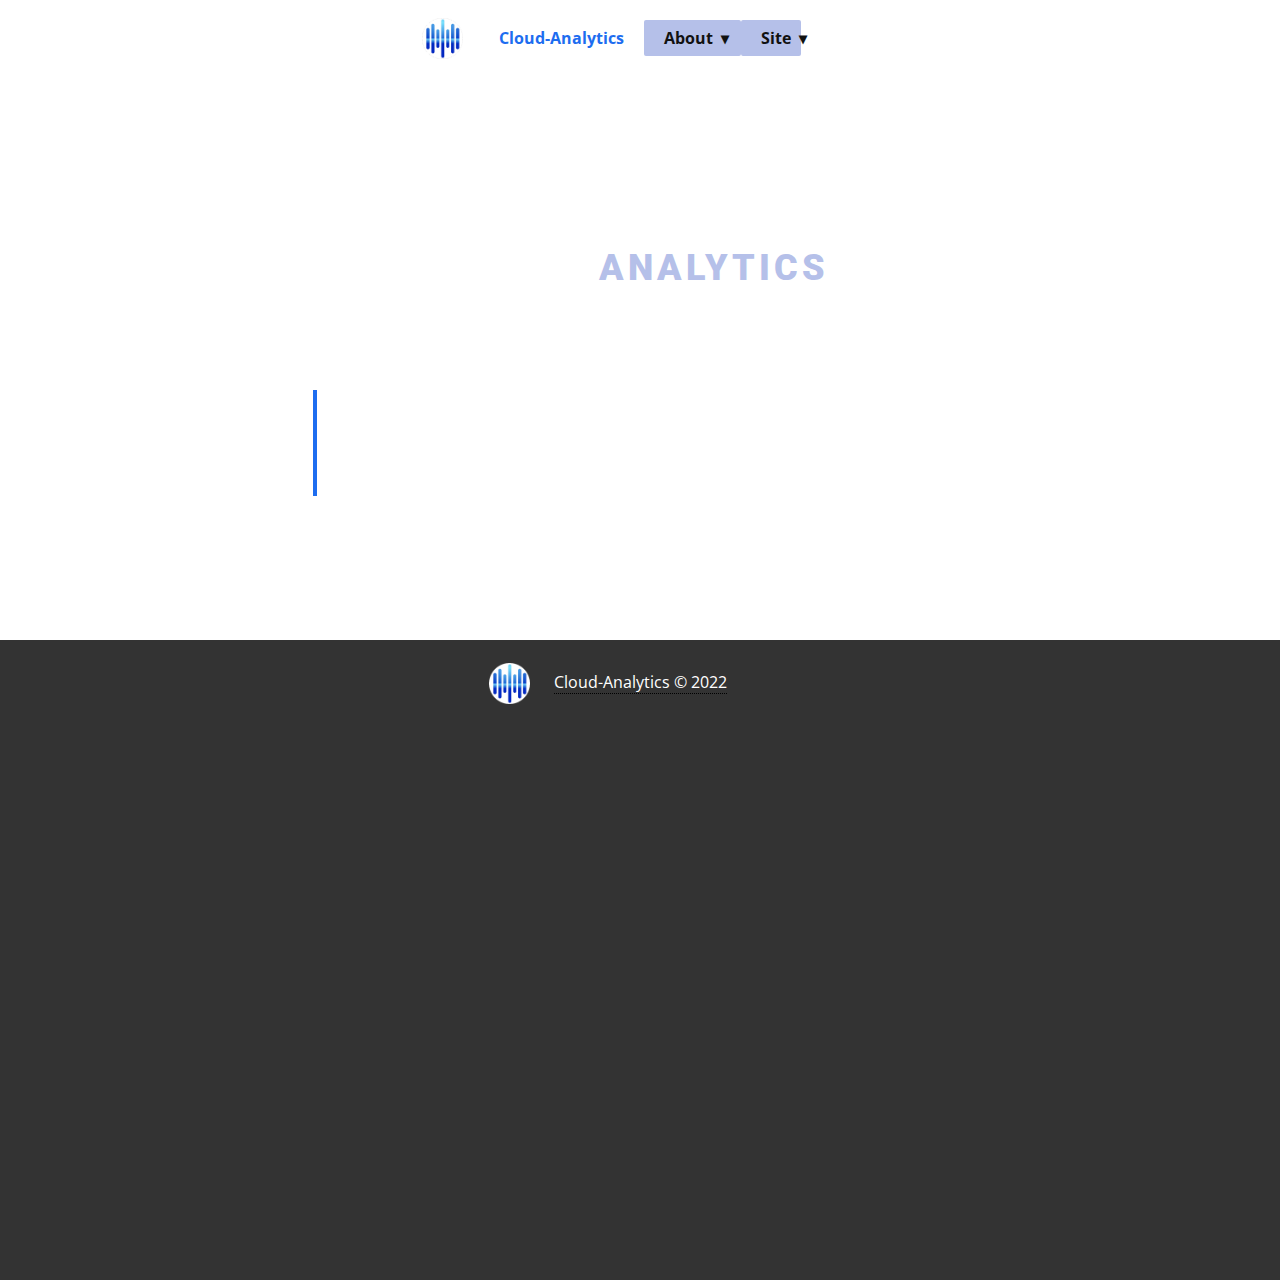
==== commit f2f7cdc6: "Update index.html" ====
--- a/index.html
+++ b/index.html
@@ -92,102 +92,11 @@
         </div>
       </div>
       <div class="u-clearfix u-sheet u-sheet-1">
-        <blockquote class="u-custom-font u-font-merriweather u-hover-feature u-text u-text-1"> We are  the competency centre for various EPM Products, we manage all your integration, removing complexity and improving the overall experience of your entire connected planning operations.<br>
+        <blockquote class="u-custom-font u-font-merriweather u-hover-feature u-text u-text-1"> We are the competency centre for various EPM Products. We manage all your integrations, removing complexity, and improving the overall experience of your entire 'connected planning operation'.<br>
         </blockquote>
       </div>
       
-    </section>
-    <section class="u-align-center u-clearfix u-palette-5-dark-3 u-section-2" id="carousel_9fe2">
-      <div class="u-clearfix u-sheet u-valign-middle-lg u-valign-middle-md u-valign-middle-sm u-valign-middle-xl u-sheet-1">
-        <div class="u-expanded-width u-tab-links-align-justify u-tabs u-tabs-1">
-          <ul class="u-tab-list u-unstyled" role="tablist">
-            <li class="u-tab-item" role="presentation">
-              <a class="active u-active-custom-color-1 u-button-style u-custom-color-2 u-hover-white u-tab-link u-tab-link-1" id="link-tab-0da5" href="#tab-0da5" role="tab" aria-controls="tab-0da5" aria-selected="true">About Us</a>
-            </li>
-            <li class="u-tab-item" role="presentation">
-              <a class="u-active-custom-color-1 u-button-style u-custom-color-2 u-hover-white u-tab-link u-tab-link-2" id="link-tab-14b7" href="#tab-14b7" role="tab" aria-controls="tab-14b7" aria-selected="false">Section 1</a>
-            </li>
-            <li class="u-tab-item" role="presentation">
-              <a class="u-active-custom-color-1 u-button-style u-custom-color-2 u-hover-white u-tab-link u-tab-link-3" id="link-tab-2917" href="#tab-2917" role="tab" aria-controls="tab-2917" aria-selected="false">Section 2</a>
-            </li>
-            <li class="u-tab-item u-tab-item-4" role="presentation">
-              <a class="u-active-custom-color-1 u-button-style u-custom-color-2 u-hover-white u-tab-link u-tab-link-4" id="tab-7fce" href="#link-tab-7fce" role="tab" aria-controls="link-tab-7fce" aria-selected="false">Section 3</a>
-            </li>
-          </ul>
-          <div class="u-tab-content">
-            <div class="u-container-style u-tab-active u-tab-pane u-white u-tab-pane-1" id="tab-0da5" role="tabpanel" aria-labelledby="link-tab-0da5">
-              <div class="u-container-layout u-container-layout-1">
-                <img src="images/aerial-view-business-data-analysis-graph_53876-146152.jpg.webp" alt="" class="u-expanded-width-sm u-expanded-width-xs u-image u-image-default u-image-1" data-image-width="2000" data-image-height="1146">
-                <p class="u-text u-text-1">Sample text. Click to select the text box. Click again or double click to start editing the text. Duis aute irure dolor in reprehenderit in voluptate velit esse cillum dolore eu fugiat nulla pariatur.</p>
-              </div>
-            </div>
-            <div class="u-container-style u-tab-pane u-white u-tab-pane-2" id="tab-14b7" role="tabpanel" aria-labelledby="link-tab-14b7">
-              <div class="u-container-layout u-container-layout-2">
-                <p class="u-text u-text-2">Sample text. Click to select the text box. Click again or double click to start editing the text. Duis aute irure dolor in reprehenderit in voluptate velit esse cillum dolore eu fugiat nulla pariatur.<br>
-                  <br>Ut enim ad minim veniam, quis nostrud exercitation ullamco laboris nisi ut aliquip ex ea commodo consequat.&nbsp;Duis aute irure dolor in reprehenderit in voluptate velit esse cillum dolore eu fugiat nulla pariatur. 
-                </p>
-              </div>
-            </div>
-            <div class="u-container-style u-tab-pane u-white u-tab-pane-3" id="tab-2917" role="tabpanel" aria-labelledby="link-tab-2917">
-              <div class="u-container-layout u-container-layout-3"></div>
-            </div>
-            <div class="u-container-style u-tab-pane u-white u-tab-pane-4" id="link-tab-7fce" role="tabpanel" aria-labelledby="tab-7fce">
-              <div class="u-container-layout u-container-layout-4">
-                <img class="u-image u-image-round u-radius-10 u-image-2" src="images/299666721c06ae402de795292ccfb46b5b74e4a23ade87b41986cfd1b87d6870879c7d539ce2db47219a22cd30966c3dd4217e8da13adfcd75aeac_1280.jpg" alt="" data-image-width="1280" data-image-height="850">
-                <p class="u-custom-font u-font-merriweather u-large-text u-text u-text-variant u-text-3">Sample large text. Lorem ipsum dolor sit amet, consectetur adipiscing elit nullam nunc justo sagittis suscipit ultrices.</p>
-              </div>
-            </div>
-          </div>
-        </div>
-      </div>
-    </section>
-    <section class="u-align-center u-clearfix u-section-3" id="carousel_53c3">
-      <div class="u-clearfix u-sheet u-valign-middle-sm u-sheet-1">
-        <h2 class="u-custom-font u-font-montserrat u-text u-text-default u-text-1">Introducing Our Team</h2>
-        <div class="u-clearfix u-expanded-width u-gutter-40 u-layout-wrap u-layout-wrap-1">
-          <div class="u-gutter-0 u-layout">
-            <div class="u-layout-col">
-              <div class="u-size-30">
-                <div class="u-layout-row">
-                  <div class="u-align-left u-container-style u-layout-cell u-size-30 u-layout-cell-1">
-                    <div class="u-container-layout u-valign-top-lg u-valign-top-md u-valign-top-xl u-container-layout-1">
-                      <div class="u-image u-image-circle u-image-1" data-image-width="170" data-image-height="170"></div>
-                      <p class="u-text u-text-default u-text-2">bio 1</p>
-                      <h6 class="u-text u-text-default u-text-3">LName 1</h6>
-                    </div>
-                  </div>
-                  <div class="u-align-right u-container-style u-grey-5 u-layout-cell u-size-30 u-layout-cell-2">
-                    <div class="u-container-layout u-valign-bottom-lg u-valign-bottom-md u-valign-bottom-xl u-container-layout-2">
-                      <h6 class="u-text u-text-default u-text-4">name 2</h6>
-                      <p class="u-text u-text-5">bio 2</p>
-                      <div class="u-image u-image-circle u-image-2" data-image-width="170" data-image-height="170"></div>
-                    </div>
-                  </div>
-                </div>
-              </div>
-              <div class="u-size-30">
-                <div class="u-layout-row">
-                  <div class="u-align-right u-container-style u-grey-5 u-layout-cell u-size-30 u-layout-cell-3">
-                    <div class="u-container-layout u-valign-top-lg u-valign-top-md u-valign-top-xl u-container-layout-3">
-                      <h6 class="u-text u-text-default u-text-6">Name3</h6>
-                      <p class="u-text u-text-7">bio3</p>
-                      <div class="u-image u-image-circle u-image-3" data-image-width="170" data-image-height="170"></div>
-                    </div>
-                  </div>
-                  <div class="u-align-left u-container-style u-layout-cell u-size-30 u-layout-cell-4">
-                    <div class="u-container-layout u-valign-top-lg u-valign-top-md u-valign-top-xl u-container-layout-4">
-                      <div class="u-image u-image-circle u-image-4" data-image-width="170" data-image-height="170"></div>
-                      <p class="u-text u-text-default u-text-8">bio4</p>
-                      <h6 class="u-text u-text-default u-text-9">name 4</h6>
-                    </div>
-                  </div>
-                </div>
-              </div>
-            </div>
-          </div>
-        </div>
-      </div>
-    </section>
+   
     
     
     <footer class="u-align-center u-clearfix u-footer u-grey-80 u-footer" id="sec-7778"><div class="u-clearfix u-sheet u-sheet-1">
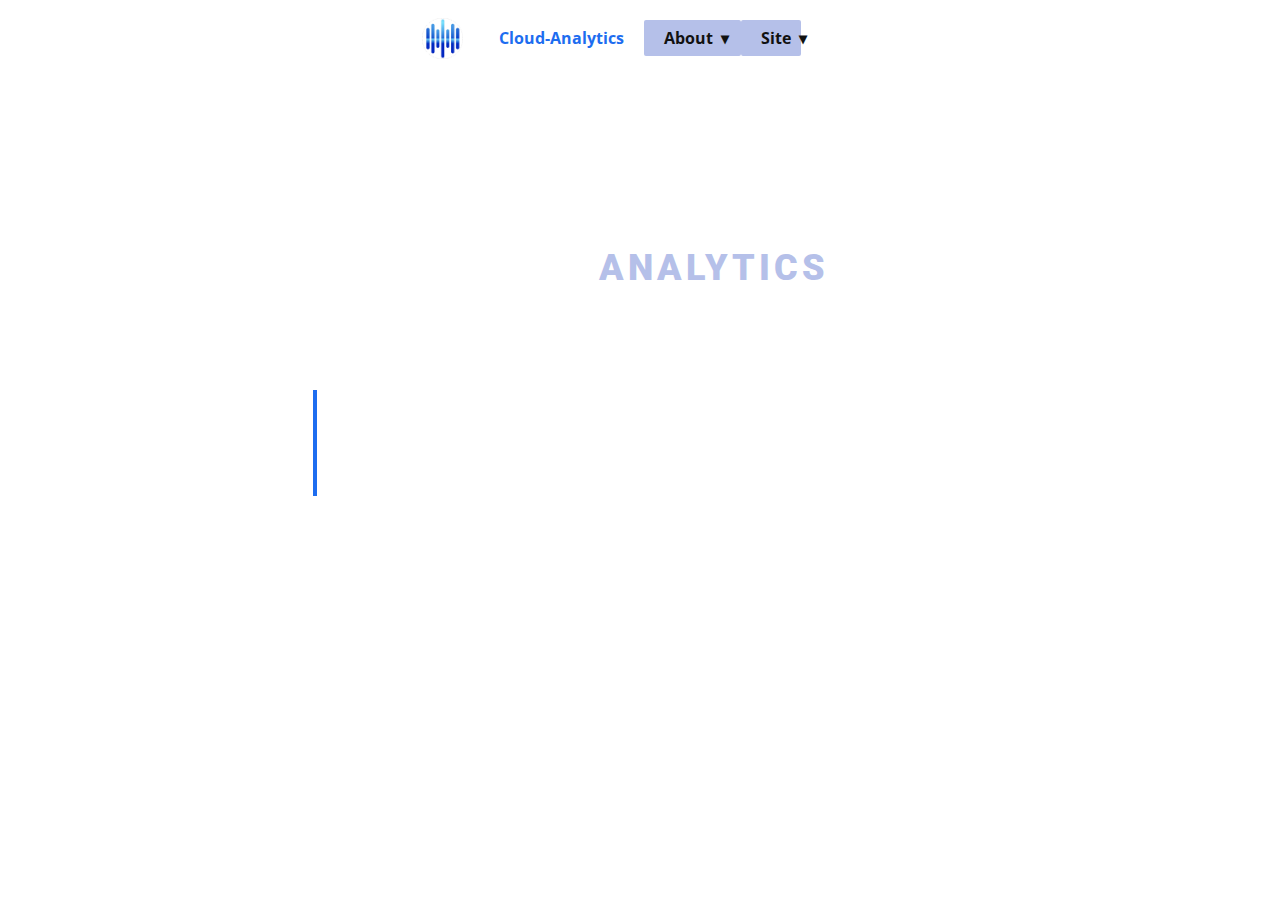
==== commit 292766d2: "Update index.html" ====
--- a/index.html
+++ b/index.html
@@ -95,60 +95,3 @@
         <blockquote class="u-custom-font u-font-merriweather u-hover-feature u-text u-text-1"> We are the competency centre for various EPM Products. We manage all your integrations, removing complexity, and improving the overall experience of your entire 'connected planning operation'.<br>
         </blockquote>
       </div>
-      
-   
-    
-    
-    <footer class="u-align-center u-clearfix u-footer u-grey-80 u-footer" id="sec-7778"><div class="u-clearfix u-sheet u-sheet-1">
-        <div class="u-clearfix u-custom-html u-custom-html-1">
-          <span class="hovertext" data-hover="Developed &amp; Designed By: haarshaan . n (@hnitch)"> Cloud-Analytics © 2022 </span>
-          <style> .hovertext {
-  position: relative;
-  border-bottom: 1px dotted black;
-}
-
-.hovertext:before {
-  content: attr(data-hover);
-  visibility: hidden;
-  opacity: 0;
-  width: 140px;
-  background-color: black;
-  color: #fff;
-  text-align: center;
-  border-radius: 5px;
-  padding: 5px 0;
-  transition: opacity 1s ease-in-out;
-
-  position: absolute;
-  z-index: 1;
-  left: 0;
-  top: 110%;
-}
-
-.hovertext:hover:before {
-  opacity: 1;
-  visibility: visible;
-}.hovertext:before {
-  content: attr(data-hover);
-  visibility: hidden;
-  opacity: 0;
-  width: max-content;
-  background-color: black;
-  color: #fff;
-  text-align: center;
-  border-radius: 5px;
-  padding: 5px 5px;
-  transition: opacity 1s ease-in-out;
-
-  position: absolute;
-  z-index: 1;
-  left: 0;
-  top: 110%;
-} </style>
-        </div>
-        <a href="/" class="u-image u-logo u-image-1" data-image-width="192" data-image-height="192">
-          <img src="images/favicon.png" class="u-logo-image u-logo-image-1">
-        </a>
-      </div></footer>
-  
-</body></html>
